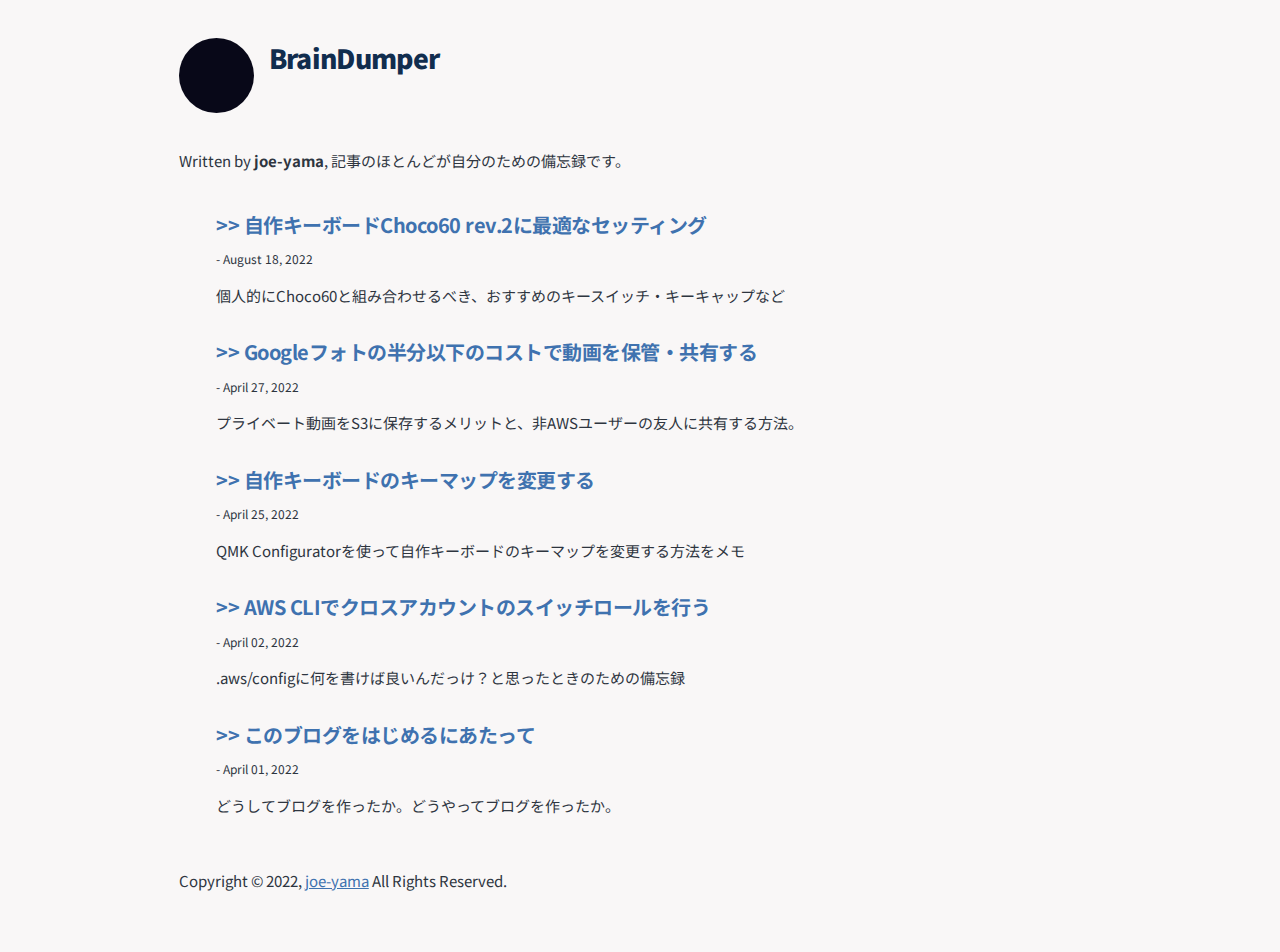
==== index.html @ 6c16366f "Updates" ====
<!DOCTYPE html><html lang="ja"><head><meta charSet="utf-8"/><meta http-equiv="x-ua-compatible" content="ie=edge"/><meta name="viewport" content="width=device-width, initial-scale=1, shrink-to-fit=no"/><style id="typography.js">html{font-family:sans-serif;-ms-text-size-adjust:100%;-webkit-text-size-adjust:100%}body{margin:0}article,aside,details,figcaption,figure,footer,header,main,menu,nav,section,summary{display:block}audio,canvas,progress,video{display:inline-block}audio:not([controls]){display:none;height:0}progress{vertical-align:baseline}[hidden],template{display:none}a{background-color:transparent;}a:active,a:hover{outline-width:0}abbr[title]{border-bottom:none;text-decoration:underline;text-decoration:underline dotted}b,strong{font-weight:inherit;font-weight:bolder}dfn{font-style:italic}h1{font-size:2em;margin:.67em 0}mark{background-color:#ff0;color:#000}small{font-size:80%}sub,sup{font-size:75%;line-height:0;position:relative;vertical-align:baseline}sub{bottom:-.25em}sup{top:-.5em}img{border-style:none}svg:not(:root){overflow:hidden}code,kbd,pre,samp{font-family:monospace,monospace;font-size:1em}figure{margin:1em 40px}hr{box-sizing:content-box;height:0;overflow:visible}button,input,optgroup,select,textarea{font:inherit;margin:0}optgroup{font-weight:700}button,input{overflow:visible}button,select{text-transform:none}[type=reset],[type=submit],button,html [type=button]{-webkit-appearance:button}[type=button]::-moz-focus-inner,[type=reset]::-moz-focus-inner,[type=submit]::-moz-focus-inner,button::-moz-focus-inner{border-style:none;padding:0}[type=button]:-moz-focusring,[type=reset]:-moz-focusring,[type=submit]:-moz-focusring,button:-moz-focusring{outline:1px dotted ButtonText}fieldset{border:1px solid silver;margin:0 2px;padding:.35em .625em .75em}legend{box-sizing:border-box;color:inherit;display:table;max-width:100%;padding:0;white-space:normal}textarea{overflow:auto}[type=checkbox],[type=radio]{box-sizing:border-box;padding:0}[type=number]::-webkit-inner-spin-button,[type=number]::-webkit-outer-spin-button{height:auto}[type=search]{-webkit-appearance:textfield;outline-offset:-2px}[type=search]::-webkit-search-cancel-button,[type=search]::-webkit-search-decoration{-webkit-appearance:none}::-webkit-input-placeholder{color:inherit;opacity:.54}::-webkit-file-upload-button{-webkit-appearance:button;font:inherit}html{font:31.25%/1 'Noto Sans JP';box-sizing:border-box;overflow-y:scroll;}*{box-sizing:inherit;}*:before{box-sizing:inherit;}*:after{box-sizing:inherit;}body{color:hsla(0,0%,0%,0.8);font-family:'Noto Sans JP';font-weight:normal;word-wrap:break-word;font-kerning:normal;-moz-font-feature-settings:"kern", "liga", "clig", "calt";-ms-font-feature-settings:"kern", "liga", "clig", "calt";-webkit-font-feature-settings:"kern", "liga", "clig", "calt";font-feature-settings:"kern", "liga", "clig", "calt";}img{max-width:100%;margin-left:0;margin-right:0;margin-top:0;padding-bottom:0;padding-left:0;padding-right:0;padding-top:0;margin-bottom:1rem;}h1{margin-left:0;margin-right:0;margin-top:0;padding-bottom:0;padding-left:0;padding-right:0;padding-top:0;margin-bottom:1rem;color:inherit;font-family:'Noto Sans JP';font-weight:bold;text-rendering:optimizeLegibility;font-size:2rem;line-height:1.1;}h2{margin-left:0;margin-right:0;margin-top:0;padding-bottom:0;padding-left:0;padding-right:0;padding-top:0;margin-bottom:1rem;color:inherit;font-family:'Noto Sans JP';font-weight:bold;text-rendering:optimizeLegibility;font-size:1.51572rem;line-height:1.1;}h3{margin-left:0;margin-right:0;margin-top:0;padding-bottom:0;padding-left:0;padding-right:0;padding-top:0;margin-bottom:1rem;color:inherit;font-family:'Noto Sans JP';font-weight:bold;text-rendering:optimizeLegibility;font-size:1.31951rem;line-height:1.1;}h4{margin-left:0;margin-right:0;margin-top:0;padding-bottom:0;padding-left:0;padding-right:0;padding-top:0;margin-bottom:1rem;color:inherit;font-family:'Noto Sans JP';font-weight:bold;text-rendering:optimizeLegibility;font-size:1rem;line-height:1.1;}h5{margin-left:0;margin-right:0;margin-top:0;padding-bottom:0;padding-left:0;padding-right:0;padding-top:0;margin-bottom:1rem;color:inherit;font-family:'Noto Sans JP';font-weight:bold;text-rendering:optimizeLegibility;font-size:0.87055rem;line-height:1.1;}h6{margin-left:0;margin-right:0;margin-top:0;padding-bottom:0;padding-left:0;padding-right:0;padding-top:0;margin-bottom:1rem;color:inherit;font-family:'Noto Sans JP';font-weight:bold;text-rendering:optimizeLegibility;font-size:0.81225rem;line-height:1.1;}hgroup{margin-left:0;margin-right:0;margin-top:0;padding-bottom:0;padding-left:0;padding-right:0;padding-top:0;margin-bottom:1rem;}ul{margin-left:1rem;margin-right:0;margin-top:0;padding-bottom:0;padding-left:0;padding-right:0;padding-top:0;margin-bottom:1rem;list-style-position:outside;list-style-image:none;}ol{margin-left:1rem;margin-right:0;margin-top:0;padding-bottom:0;padding-left:0;padding-right:0;padding-top:0;margin-bottom:1rem;list-style-position:outside;list-style-image:none;}dl{margin-left:0;margin-right:0;margin-top:0;padding-bottom:0;padding-left:0;padding-right:0;padding-top:0;margin-bottom:1rem;}dd{margin-left:0;margin-right:0;margin-top:0;padding-bottom:0;padding-left:0;padding-right:0;padding-top:0;margin-bottom:1rem;}p{margin-left:0;margin-right:0;margin-top:0;padding-bottom:0;padding-left:0;padding-right:0;padding-top:0;margin-bottom:1rem;}figure{margin-left:0;margin-right:0;margin-top:0;padding-bottom:0;padding-left:0;padding-right:0;padding-top:0;margin-bottom:1rem;}pre{margin-left:0;margin-right:0;margin-top:0;padding-bottom:0;padding-left:0;padding-right:0;padding-top:0;margin-bottom:1rem;font-size:0.85rem;line-height:1.5rem;}table{margin-left:0;margin-right:0;margin-top:0;padding-bottom:0;padding-left:0;padding-right:0;padding-top:0;margin-bottom:1rem;font-size:1rem;line-height:1.5rem;border-collapse:collapse;width:100%;}fieldset{margin-left:0;margin-right:0;margin-top:0;padding-bottom:0;padding-left:0;padding-right:0;padding-top:0;margin-bottom:1rem;}blockquote{margin-left:1rem;margin-right:1rem;margin-top:0;padding-bottom:0;padding-left:0;padding-right:0;padding-top:0;margin-bottom:1rem;}form{margin-left:0;margin-right:0;margin-top:0;padding-bottom:0;padding-left:0;padding-right:0;padding-top:0;margin-bottom:1rem;}noscript{margin-left:0;margin-right:0;margin-top:0;padding-bottom:0;padding-left:0;padding-right:0;padding-top:0;margin-bottom:1rem;}iframe{margin-left:0;margin-right:0;margin-top:0;padding-bottom:0;padding-left:0;padding-right:0;padding-top:0;margin-bottom:1rem;}hr{margin-left:0;margin-right:0;margin-top:0;padding-bottom:0;padding-left:0;padding-right:0;padding-top:0;margin-bottom:calc(1rem - 1px);background:hsla(0,0%,0%,0.2);border:none;height:1px;}address{margin-left:0;margin-right:0;margin-top:0;padding-bottom:0;padding-left:0;padding-right:0;padding-top:0;margin-bottom:1rem;}b{font-weight:bold;}strong{font-weight:bold;}dt{font-weight:bold;}th{font-weight:bold;}li{margin-bottom:calc(1rem / 2);}ol li{padding-left:0;}ul li{padding-left:0;}li > ol{margin-left:1rem;margin-bottom:calc(1rem / 2);margin-top:calc(1rem / 2);}li > ul{margin-left:1rem;margin-bottom:calc(1rem / 2);margin-top:calc(1rem / 2);}blockquote *:last-child{margin-bottom:0;}li *:last-child{margin-bottom:0;}p *:last-child{margin-bottom:0;}li > p{margin-bottom:calc(1rem / 2);}code{font-size:0.85rem;line-height:1.5rem;}kbd{font-size:0.85rem;line-height:1.5rem;}samp{font-size:0.85rem;line-height:1.5rem;}abbr{border-bottom:1px dotted hsla(0,0%,0%,0.5);cursor:help;}acronym{border-bottom:1px dotted hsla(0,0%,0%,0.5);cursor:help;}abbr[title]{border-bottom:1px dotted hsla(0,0%,0%,0.5);cursor:help;text-decoration:none;}thead{text-align:left;}td,th{text-align:left;border-bottom:1px solid hsla(0,0%,0%,0.12);font-feature-settings:"tnum";-moz-font-feature-settings:"tnum";-ms-font-feature-settings:"tnum";-webkit-font-feature-settings:"tnum";padding-left:0.66667rem;padding-right:0.66667rem;padding-top:0.5rem;padding-bottom:calc(0.5rem - 1px);}th:first-child,td:first-child{padding-left:0;}th:last-child,td:last-child{padding-right:0;}</style><meta data-react-helmet="true" name="google-site-verification" content="Ojy5Byfovql3qBA_h1nRnucbUg62fWC4dC_J4s1qiXk"/><meta data-react-helmet="true" name="twitter:description" content="自分のための備忘録"/><meta data-react-helmet="true" name="twitter:title" content="All posts"/><meta data-react-helmet="true" name="twitter:creator" content=""/><meta data-react-helmet="true" name="twitter:card" content="summary"/><meta data-react-helmet="true" property="og:type" content="website"/><meta data-react-helmet="true" property="og:description" content="自分のための備忘録"/><meta data-react-helmet="true" property="og:title" content="All posts"/><meta data-react-helmet="true" name="description" content="自分のための備忘録"/><meta name="generator" content="Gatsby 4.11.0"/><style data-href="/blog/styles.e30a37dff4f14331c1e4.css" data-identity="gatsby-global-css">@font-face{font-display:swap;font-family:Montserrat;font-style:normal;font-weight:100;src:local("Montserrat Thin "),local("Montserrat-Thin"),url(/blog/static/montserrat-latin-100-8d7d79679b70dbe27172b6460e7a7910.woff2) format("woff2"),url(/blog/static/montserrat-latin-100-ec38980a9e0119a379e2a9b3dbb1901a.woff) format("woff")}@font-face{font-display:swap;font-family:Montserrat;font-style:italic;font-weight:100;src:local("Montserrat Thin italic"),local("Montserrat-Thinitalic"),url(/blog/static/montserrat-latin-100italic-e279051046ba1286706adc886cf1c96b.woff2) format("woff2"),url(/blog/static/montserrat-latin-100italic-3b325a3173c8207435cd1b76e19bf501.woff) format("woff")}@font-face{font-display:swap;font-family:Montserrat;font-style:normal;font-weight:200;src:local("Montserrat Extra Light "),local("Montserrat-Extra Light"),url(/blog/static/montserrat-latin-200-9d266fbbfa6cab7009bd56003b1eeb67.woff2) format("woff2"),url(/blog/static/montserrat-latin-200-2d8ba08717110d27122e54c34b8a5798.woff) format("woff")}@font-face{font-display:swap;font-family:Montserrat;font-style:italic;font-weight:200;src:local("Montserrat Extra Light italic"),local("Montserrat-Extra Lightitalic"),url(/blog/static/montserrat-latin-200italic-6e5b3756583bb2263eb062eae992735e.woff2) format("woff2"),url(/blog/static/montserrat-latin-200italic-a0d6f343e4b536c582926255367a57da.woff) format("woff")}@font-face{font-display:swap;font-family:Montserrat;font-style:normal;font-weight:300;src:local("Montserrat Light "),local("Montserrat-Light"),url(/blog/static/montserrat-latin-300-00b3e893aab5a8fd632d6342eb72551a.woff2) format("woff2"),url(/blog/static/montserrat-latin-300-ea303695ceab35f17e7d062f30e0173b.woff) format("woff")}@font-face{font-display:swap;font-family:Montserrat;font-style:italic;font-weight:300;src:local("Montserrat Light italic"),local("Montserrat-Lightitalic"),url(/blog/static/montserrat-latin-300italic-56f34ea368f6aedf89583d444bbcb227.woff2) format("woff2"),url(/blog/static/montserrat-latin-300italic-54b0bf2c8c4c12ffafd803be2466a790.woff) format("woff")}@font-face{font-display:swap;font-family:Montserrat;font-style:normal;font-weight:400;src:local("Montserrat Regular "),local("Montserrat-Regular"),url(/blog/static/montserrat-latin-400-b71748ae4f80ec8c014def4c5fa8688b.woff2) format("woff2"),url(/blog/static/montserrat-latin-400-0659a9f4e90db5cf51b50d005bff1e41.woff) format("woff")}@font-face{font-display:swap;font-family:Montserrat;font-style:italic;font-weight:400;src:local("Montserrat Regular italic"),local("Montserrat-Regularitalic"),url(/blog/static/montserrat-latin-400italic-6eed6b4cbb809c6efc7aa7ddad6dbe3e.woff2) format("woff2"),url(/blog/static/montserrat-latin-400italic-7583622cfde30ae49086d18447ab28e7.woff) format("woff")}@font-face{font-display:swap;font-family:Montserrat;font-style:normal;font-weight:500;src:local("Montserrat Medium "),local("Montserrat-Medium"),url(/blog/static/montserrat-latin-500-091b209546e16313fd4f4fc36090c757.woff2) format("woff2"),url(/blog/static/montserrat-latin-500-edd311588712a96bbf435fad264fff62.woff) format("woff")}@font-face{font-display:swap;font-family:Montserrat;font-style:italic;font-weight:500;src:local("Montserrat Medium italic"),local("Montserrat-Mediumitalic"),url(/blog/static/montserrat-latin-500italic-c90ced68b46050061d1a41842d6dfb43.woff2) format("woff2"),url(/blog/static/montserrat-latin-500italic-5146cbfe02b1deea5dffea27a5f2f998.woff) format("woff")}@font-face{font-display:swap;font-family:Montserrat;font-style:normal;font-weight:600;src:local("Montserrat SemiBold "),local("Montserrat-SemiBold"),url(/blog/static/montserrat-latin-600-0480d2f8a71f38db8633b84d8722e0c2.woff2) format("woff2"),url(/blog/static/montserrat-latin-600-b77863a375260a05dd13f86a1cee598f.woff) format("woff")}@font-face{font-display:swap;font-family:Montserrat;font-style:italic;font-weight:600;src:local("Montserrat SemiBold italic"),local("Montserrat-SemiBolditalic"),url(/blog/static/montserrat-latin-600italic-cf46ffb11f3a60d7df0567f8851a1d00.woff2) format("woff2"),url(/blog/static/montserrat-latin-600italic-c4fcfeeb057724724097167e57bd7801.woff) format("woff")}@font-face{font-display:swap;font-family:Montserrat;font-style:normal;font-weight:700;src:local("Montserrat Bold "),local("Montserrat-Bold"),url(/blog/static/montserrat-latin-700-7dbcc8a5ea2289d83f657c25b4be6193.woff2) format("woff2"),url(/blog/static/montserrat-latin-700-99271a835e1cae8c76ef8bba99a8cc4e.woff) format("woff")}@font-face{font-display:swap;font-family:Montserrat;font-style:italic;font-weight:700;src:local("Montserrat Bold italic"),local("Montserrat-Bolditalic"),url(/blog/static/montserrat-latin-700italic-c41ad6bdb4bd504a843d546d0a47958d.woff2) format("woff2"),url(/blog/static/montserrat-latin-700italic-6779372f04095051c62ed36bc1dcc142.woff) format("woff")}@font-face{font-display:swap;font-family:Montserrat;font-style:normal;font-weight:800;src:local("Montserrat ExtraBold "),local("Montserrat-ExtraBold"),url(/blog/static/montserrat-latin-800-db9a3e0ba7eaea32e5f55328ace6cf23.woff2) format("woff2"),url(/blog/static/montserrat-latin-800-4e3c615967a2360f5db87d2f0fd2456f.woff) format("woff")}@font-face{font-display:swap;font-family:Montserrat;font-style:italic;font-weight:800;src:local("Montserrat ExtraBold italic"),local("Montserrat-ExtraBolditalic"),url(/blog/static/montserrat-latin-800italic-bf45bfa14805969eda318973947bc42b.woff2) format("woff2"),url(/blog/static/montserrat-latin-800italic-fe82abb0bcede51bf724254878e0c374.woff) format("woff")}@font-face{font-display:swap;font-family:Montserrat;font-style:normal;font-weight:900;src:local("Montserrat Black "),local("Montserrat-Black"),url(/blog/static/montserrat-latin-900-e66c7edc609e24bacbb705175669d814.woff2) format("woff2"),url(/blog/static/montserrat-latin-900-8211f418baeb8ec880b80ba3c682f957.woff) format("woff")}@font-face{font-display:swap;font-family:Montserrat;font-style:italic;font-weight:900;src:local("Montserrat Black italic"),local("Montserrat-Blackitalic"),url(/blog/static/montserrat-latin-900italic-4454c775e48152c1a72510ceed3603e2.woff2) format("woff2"),url(/blog/static/montserrat-latin-900italic-efcaa0f6a82ee0640b83a0916e6e8d68.woff) format("woff")}@font-face{font-display:swap;font-family:Merriweather;font-style:normal;font-weight:300;src:local("Merriweather Light "),local("Merriweather-Light"),url(/blog/static/merriweather-latin-300-fc117160c69a8ea0851b26dd14748ee4.woff2) format("woff2"),url(/blog/static/merriweather-latin-300-58b18067ebbd21fda77b67e73c241d3b.woff) format("woff")}@font-face{font-display:swap;font-family:Merriweather;font-style:italic;font-weight:300;src:local("Merriweather Light italic"),local("Merriweather-Lightitalic"),url(/blog/static/merriweather-latin-300italic-fe29961474f8dbf77c0aa7b9a629e4bc.woff2) format("woff2"),url(/blog/static/merriweather-latin-300italic-23c3f1f88683618a4fb8d265d33d383a.woff) format("woff")}@font-face{font-display:swap;font-family:Merriweather;font-style:normal;font-weight:400;src:local("Merriweather Regular "),local("Merriweather-Regular"),url(/blog/static/merriweather-latin-400-d9479e8023bef9cbd9bf8d6eabd6bf36.woff2) format("woff2"),url(/blog/static/merriweather-latin-400-040426f99ff6e00b86506452e0d1f10b.woff) format("woff")}@font-face{font-display:swap;font-family:Merriweather;font-style:italic;font-weight:400;src:local("Merriweather Regular italic"),local("Merriweather-Regularitalic"),url(/blog/static/merriweather-latin-400italic-2de7bfeaf08fb03d4315d49947f062f7.woff2) format("woff2"),url(/blog/static/merriweather-latin-400italic-79db67aca65f5285964ab332bd65f451.woff) format("woff")}@font-face{font-display:swap;font-family:Merriweather;font-style:normal;font-weight:700;src:local("Merriweather Bold "),local("Merriweather-Bold"),url(/blog/static/merriweather-latin-700-4b08e01d805fa35d7bf777f1b24314ae.woff2) format("woff2"),url(/blog/static/merriweather-latin-700-22fb8afba4ab1f093b6ef9e28a9b6e92.woff) format("woff")}@font-face{font-display:swap;font-family:Merriweather;font-style:italic;font-weight:700;src:local("Merriweather Bold italic"),local("Merriweather-Bolditalic"),url(/blog/static/merriweather-latin-700italic-cd92541b177652fffb6e3b952f1c33f1.woff2) format("woff2"),url(/blog/static/merriweather-latin-700italic-f87f3d87cea0dd0979bfc8ac9ea90243.woff) format("woff")}@font-face{font-display:swap;font-family:Merriweather;font-style:normal;font-weight:900;src:local("Merriweather Black "),local("Merriweather-Black"),url(/blog/static/merriweather-latin-900-f813fc6a4bee46eda5224ac7ebf1b7be.woff2) format("woff2"),url(/blog/static/merriweather-latin-900-5d4e42cb44410674acd99153d57df032.woff) format("woff")}@font-face{font-display:swap;font-family:Merriweather;font-style:italic;font-weight:900;src:local("Merriweather Black italic"),local("Merriweather-Blackitalic"),url(/blog/static/merriweather-latin-900italic-b7901d85486871c1779c0e93ddd85656.woff2) format("woff2"),url(/blog/static/merriweather-latin-900italic-9647f9fdab98756989a8a5550eb205c3.woff) format("woff")}


/*! normalize.css v8.0.1 | MIT License | github.com/necolas/normalize.css */html{-webkit-text-size-adjust:100%;line-height:1.15}body{margin:0}main{display:block}h1{font-size:2em;margin:.67em 0}hr{box-sizing:content-box;height:0;overflow:visible}pre{font-family:monospace,monospace;font-size:1em}a{background-color:transparent}abbr[title]{border-bottom:none;text-decoration:underline;-webkit-text-decoration:underline dotted;text-decoration:underline dotted}b,strong{font-weight:bolder}code,kbd,samp{font-family:monospace,monospace;font-size:1em}small{font-size:80%}sub,sup{font-size:75%;line-height:0;position:relative;vertical-align:baseline}sub{bottom:-.25em}sup{top:-.5em}img{border-style:none}button,input,optgroup,select,textarea{font-family:inherit;font-size:100%;line-height:1.15;margin:0}button,input{overflow:visible}button,select{text-transform:none}[type=button],[type=reset],[type=submit],button{-webkit-appearance:button}[type=button]::-moz-focus-inner,[type=reset]::-moz-focus-inner,[type=submit]::-moz-focus-inner,button::-moz-focus-inner{border-style:none;padding:0}[type=button]:-moz-focusring,[type=reset]:-moz-focusring,[type=submit]:-moz-focusring,button:-moz-focusring{outline:1px dotted ButtonText}fieldset{padding:.35em .75em .625em}legend{box-sizing:border-box;color:inherit;display:table;max-width:100%;padding:0;white-space:normal}progress{vertical-align:baseline}textarea{overflow:auto}[type=checkbox],[type=radio]{box-sizing:border-box;padding:0}[type=number]::-webkit-inner-spin-button,[type=number]::-webkit-outer-spin-button{height:auto}[type=search]{-webkit-appearance:textfield;outline-offset:-2px}[type=search]::-webkit-search-decoration{-webkit-appearance:none}::-webkit-file-upload-button{-webkit-appearance:button;font:inherit}details{display:block}summary{display:list-item}[hidden]{display:none}:root{--maxWidth-none:"none";--maxWidth-xs:20rem;--maxWidth-sm:24rem;--maxWidth-md:28rem;--maxWidth-lg:32rem;--maxWidth-xl:36rem;--maxWidth-2xl:42rem;--maxWidth-3xl:48rem;--maxWidth-4xl:56rem;--maxWidth-8xl:64rem;--maxWidth-full:"100%";--maxWidth-wrapper:var(--maxWidth-8xl);--lineHeight-normal:1.5;--fontSize-root:15px;--fontSize-0:0.833rem;--fontSize-1:1rem;--fontSize-2:1.1rem;--fontSize-3:1.21rem;--fontSize-4:1.331rem;--fontSize-5:1.4641rem;--fontSize-6:1.61051rem;--fontSize-7:1.771561rem;--fontWeight-normal:400;--fontWeight-medium:500;--fontWeight-semibold:600;--fontWeight-bold:700;--fontWeight-extrabold:800;--fontWeight-black:900;--color-primary:#3f72af;--color-text:#2e353f;--color-text-light:#4f5969;--color-heading:#3f72af;--color-heading-black:#112d4e;--color-accent:#3f72af;--color-background:#f9f7f7;--spacing-px:"1px";--spacing-0:0;--spacing-1:0.25rem;--spacing-2:0.5rem;--spacing-3:0.75rem;--spacing-4:1rem;--spacing-5:1.25rem;--spacing-6:1.5rem;--spacing-8:2rem;--spacing-10:2.5rem;--spacing-12:3rem;--spacing-16:4rem;--spacing-20:5rem;--spacing-24:6rem;--spacing-32:8rem}*,:after,:before{box-sizing:border-box}html{-webkit-font-smoothing:antialiased;-moz-osx-font-smoothing:grayscale;background-color:var(--color-background);font-size:var(--fontSize-root);line-height:var(--lineHeight-normal)}body{color:var(--color-text);font-size:var(--fontSize-1)}footer{padding:var(--spacing-6) var(--spacing-0)}hr{background:var(--color-accent);border:0;height:2px}h1,h2,h3,h4,h5,h6{letter-spacing:-.025em;line-height:var(--lineHeight-tight);margin-bottom:var(--spacing-6);margin-top:var(--spacing-12)}h2,h3,h4,h5,h6{color:var(--color-heading);font-weight:var(--fontWeight-bold)}h1{color:var(--color-heading-black);font-size:var(--fontSize-6);font-weight:var(--fontWeight-black)}h2{font-size:var(--fontSize-4)}h3{font-size:var(--fontSize-2)}h4,h5,h6{color:var(--color-heading-black);font-size:var(--fontSize-1)}h1>a,h2>a,h3>a,h4>a,h5>a,h6>a{color:inherit;text-decoration:none}p{--baseline-multiplier:0.179;--x-height-multiplier:0.35;line-height:var(--lineHeight-relaxed);margin:var(--spacing-0) var(--spacing-0) var(--spacing-3) var(--spacing-0)}ol,p,ul{padding:var(--spacing-0)}ol,ul{list-style-image:none;list-style-position:outside;margin-bottom:var(--spacing-8);margin-left:var(--spacing-10);margin-right:var(--spacing-0)}ol li,ul li{margin-bottom:var(--spacing-2);padding-left:var(--spacing-0)}li>p{margin-bottom:calc(var(--spacing-8)/2)}li :last-child{margin-bottom:var(--spacing-0)}li>ul{margin-left:var(--spacing-6);margin-top:var(--spacing-2)}blockquote{background:#eee;border-left:var(--spacing-2) solid var(--color-primary);border-radius:10px;color:var(--color-text-light);font-size:var(--fontSize-root);font-style:italic;margin-bottom:var(--spacing-8);margin-left:var(--spacing-4);margin-right:var(--spacing-4);padding:var(--spacing-4)}blockquote>:last-child{margin-bottom:var(--spacing-0)}blockquote>ol,blockquote>ul{list-style-position:inside}table{border-collapse:collapse;border-spacing:.25rem;margin-bottom:var(--spacing-8);width:100%}table thead tr th{border-bottom:1.5px solid var(--color-accent)}a{color:var(--color-primary)}a:focus,a:hover{text-decoration:none}.global-wrapper{margin:var(--spacing-0) auto;max-width:var(--maxWidth-wrapper);padding:var(--spacing-10) var(--spacing-5)}.global-wrapper[data-is-root-path=true] .bio{margin-bottom:var(--spacing-10)}.global-header{margin-bottom:var(--spacing-4)}.main-heading{font-size:var(--fontSize-7);margin:0}.post-list-item{margin-bottom:var(--spacing-8);margin-top:var(--spacing-8)}.post-list-item p{margin-bottom:var(--spacing-0)}.post-list-item h2{color:var(--color-primary);font-size:var(--fontSize-4);margin-bottom:var(--spacing-2);margin-top:var(--spacing-0)}.post-list-item header{margin-bottom:var(--spacing-4)}.header-link-home{font-family:Lucida Console,Courier,monospace;font-size:var(--fontSize-2);font-weight:var(--fontWeight-bold);text-decoration:none}.bio{display:flex;margin-bottom:var(--spacing-16)}.bio p,.bio-avatar{margin-bottom:var(--spacing-0)}.bio-avatar{border-radius:100%;margin-right:var(--spacing-4);min-width:50px}.blog-post header h1{margin:var(--spacing-0) var(--spacing-0) var(--spacing-4) var(--spacing-0)}.blog-post header p{font-size:var(--fontSize-2)}.blog-post-nav ul{margin:var(--spacing-0)}.gatsby-highlight{margin-bottom:var(--spacing-8)}@media (max-width:42rem){blockquote{margin-left:var(--spacing-0);padding:var(--spacing-0) var(--spacing-0) var(--spacing-0) var(--spacing-4)}ol,ul{list-style-position:inside}}pre[class*=language-]{margin-bottom:1em;margin-top:0}code[class*=language-],pre[class*=language-]{color:#fff}:not(pre)>code[class*=language-text]{background-color:#dbdbdb;color:var(--color-text)}.gatsby-code-title{display:block;top:10px;width:100%}.gatsby-code-title,.gatsby-code-title span{border-top-left-radius:.3em;border-top-right-radius:.3em;position:relative}.gatsby-code-title span{background:#3f72af;border-bottom-left-radius:.3em;border-bottom-right-radius:.3em;color:var(--color-background);display:inline;font-family:Consolas,Monaco,Andale Mono,Ubuntu Mono,monospace;margin-left:var(--spacing-3);padding:3px;top:5px}.gatsby-highlight-code-line{background-color:#ffeaa5;border-left:.25em solid #f99;display:block;margin-left:-1em;margin-right:-1em;padding-left:.75em;padding-right:1em}.gatsby-highlight{background-color:#dbe2ef;border-radius:.3em;margin:.5em 0;overflow:auto;padding:1em}.gatsby-highlight pre[class*=language-]{background-color:transparent;float:left;margin:0;min-width:100%;overflow:initial;padding:0}code[class*=language-],pre[class*=language-]{word-wrap:normal;background:none;color:#000;font-family:Consolas,Monaco,Andale Mono,Ubuntu Mono,monospace;font-size:1em;-webkit-hyphens:none;-ms-hyphens:none;hyphens:none;line-height:1.5;-o-tab-size:4;tab-size:4;text-align:left;text-shadow:0 1px #fff;white-space:pre;word-break:normal;word-spacing:normal}code[class*=language-] ::selection,code[class*=language-]::selection,pre[class*=language-] ::selection,pre[class*=language-]::selection{background:#b3d4fc;text-shadow:none}@media print{code[class*=language-],pre[class*=language-]{text-shadow:none}}pre[class*=language-]{margin:.5em 0;overflow:auto;padding:1em}:not(pre)>code[class*=language-],pre[class*=language-]{background:#f5f2f0}:not(pre)>code[class*=language-]{border-radius:.3em;padding:.1em;white-space:normal}.token.cdata,.token.comment,.token.doctype,.token.prolog{color:#708090}.token.punctuation{color:#999}.token.namespace{opacity:.7}.token.boolean,.token.constant,.token.deleted,.token.number,.token.property,.token.symbol,.token.tag{color:#905}.token.attr-name,.token.builtin,.token.char,.token.inserted,.token.selector,.token.string{color:#690}.language-css .token.string,.style .token.string,.token.entity,.token.operator,.token.url{background:hsla(0,0%,100%,.5);color:#9a6e3a}.token.atrule,.token.attr-value,.token.keyword{color:#07a}.token.class-name,.token.function{color:#dd4a68}.token.important,.token.regex,.token.variable{color:#e90}.token.bold,.token.important{font-weight:700}.token.italic{font-style:italic}.token.entity{cursor:help}</style><link rel="sitemap" type="application/xml" href="/blog/sitemap/sitemap-index.xml"/><style>.gatsby-image-wrapper{position:relative;overflow:hidden}.gatsby-image-wrapper picture.object-fit-polyfill{position:static!important}.gatsby-image-wrapper img{bottom:0;height:100%;left:0;margin:0;max-width:none;padding:0;position:absolute;right:0;top:0;width:100%;object-fit:cover}.gatsby-image-wrapper [data-main-image]{opacity:0;transform:translateZ(0);transition:opacity .25s linear;will-change:opacity}.gatsby-image-wrapper-constrained{display:inline-block;vertical-align:top}</style><noscript><style>.gatsby-image-wrapper noscript [data-main-image]{opacity:1!important}.gatsby-image-wrapper [data-placeholder-image]{opacity:0!important}</style></noscript><script type="module">const e="undefined"!=typeof HTMLImageElement&&"loading"in HTMLImageElement.prototype;e&&document.body.addEventListener("load",(function(e){if(void 0===e.target.dataset.mainImage)return;if(void 0===e.target.dataset.gatsbyImageSsr)return;const t=e.target;let a=null,n=t;for(;null===a&&n;)void 0!==n.parentNode.dataset.gatsbyImageWrapper&&(a=n.parentNode),n=n.parentNode;const o=a.querySelector("[data-placeholder-image]"),r=new Image;r.src=t.currentSrc,r.decode().catch((()=>{})).then((()=>{t.style.opacity=1,o&&(o.style.opacity=0,o.style.transition="opacity 500ms linear")}))}),!0);</script><style type="text/css">
    .anchor.before {
      position: absolute;
      top: 0;
      left: 0;
      transform: translateX(-100%);
      padding-right: 4px;
    }
    .anchor.after {
      display: inline-block;
      padding-left: 4px;
    }
    h1 .anchor svg,
    h2 .anchor svg,
    h3 .anchor svg,
    h4 .anchor svg,
    h5 .anchor svg,
    h6 .anchor svg {
      visibility: hidden;
    }
    h1:hover .anchor svg,
    h2:hover .anchor svg,
    h3:hover .anchor svg,
    h4:hover .anchor svg,
    h5:hover .anchor svg,
    h6:hover .anchor svg,
    h1 .anchor:focus svg,
    h2 .anchor:focus svg,
    h3 .anchor:focus svg,
    h4 .anchor:focus svg,
    h5 .anchor:focus svg,
    h6 .anchor:focus svg {
      visibility: visible;
    }
  </style><script>
    document.addEventListener("DOMContentLoaded", function(event) {
      var hash = window.decodeURI(location.hash.replace('#', ''))
      if (hash !== '') {
        var element = document.getElementById(hash)
        if (element) {
          var scrollTop = window.pageYOffset || document.documentElement.scrollTop || document.body.scrollTop
          var clientTop = document.documentElement.clientTop || document.body.clientTop || 0
          var offset = element.getBoundingClientRect().top + scrollTop - clientTop
          // Wait for the browser to finish rendering before scrolling.
          setTimeout((function() {
            window.scrollTo(0, offset - 0)
          }), 0)
        }
      }
    })
  </script><link href="//fonts.googleapis.com/css?family=Noto+Sans+JP:400" rel="stylesheet" type="text/css"/><link rel="preconnect" href="https://www.googletagmanager.com"/><link rel="dns-prefetch" href="https://www.googletagmanager.com"/><script async="" src="https://www.googletagmanager.com/gtag/js?id=G-B6014G67C5"></script><script>
      
      
      if(true) {
        window.dataLayer = window.dataLayer || [];
        function gtag(){window.dataLayer && window.dataLayer.push(arguments);}
        gtag('js', new Date());

        gtag('config', 'G-B6014G67C5', {"send_page_view":false});
      }
      </script><link rel="alternate" type="application/rss+xml" title="Gatsby Starter Blog RSS Feed" href="/blog/rss.xml"/><link rel="icon" href="/blog/favicon-32x32.png?v=ad72d55fa72e22eb45e592cc11cd05a1" type="image/png"/><link rel="manifest" href="/blog/manifest.webmanifest" crossorigin="anonymous"/><link rel="apple-touch-icon" sizes="48x48" href="/blog/icons/icon-48x48.png?v=ad72d55fa72e22eb45e592cc11cd05a1"/><link rel="apple-touch-icon" sizes="72x72" href="/blog/icons/icon-72x72.png?v=ad72d55fa72e22eb45e592cc11cd05a1"/><link rel="apple-touch-icon" sizes="96x96" href="/blog/icons/icon-96x96.png?v=ad72d55fa72e22eb45e592cc11cd05a1"/><link rel="apple-touch-icon" sizes="144x144" href="/blog/icons/icon-144x144.png?v=ad72d55fa72e22eb45e592cc11cd05a1"/><link rel="apple-touch-icon" sizes="192x192" href="/blog/icons/icon-192x192.png?v=ad72d55fa72e22eb45e592cc11cd05a1"/><link rel="apple-touch-icon" sizes="256x256" href="/blog/icons/icon-256x256.png?v=ad72d55fa72e22eb45e592cc11cd05a1"/><link rel="apple-touch-icon" sizes="384x384" href="/blog/icons/icon-384x384.png?v=ad72d55fa72e22eb45e592cc11cd05a1"/><link rel="apple-touch-icon" sizes="512x512" href="/blog/icons/icon-512x512.png?v=ad72d55fa72e22eb45e592cc11cd05a1"/><title data-react-helmet="true">All posts | BrainDumper</title><link as="script" rel="preload" href="/blog/webpack-runtime-0d1a11f4e6d4e3b047f2.js"/><link as="script" rel="preload" href="/blog/framework-e413e527015be9a1bdfd.js"/><link as="script" rel="preload" href="/blog/app-27aeea95be7a24fd81e4.js"/><link as="script" rel="preload" href="/blog/commons-e4bad92e4bf0378b0bd4.js"/><link as="script" rel="preload" href="/blog/component---src-pages-index-js-b46a72bcc9e1cd94252f.js"/><link as="fetch" rel="preload" href="/blog/page-data/index/page-data.json" crossorigin="anonymous"/><link as="fetch" rel="preload" href="/blog/page-data/sq/d/2841359383.json" crossorigin="anonymous"/><link as="fetch" rel="preload" href="/blog/page-data/sq/d/3257411868.json" crossorigin="anonymous"/><link as="fetch" rel="preload" href="/blog/page-data/app-data.json" crossorigin="anonymous"/></head><body><div id="___gatsby"><div style="outline:none" tabindex="-1" id="gatsby-focus-wrapper"><div class="global-wrapper" data-is-root-path="true"><header class="global-header"><div class="bio"><div data-gatsby-image-wrapper="" style="width:75px;height:75px" class="gatsby-image-wrapper bio-avatar"><div aria-hidden="true" data-placeholder-image="" style="opacity:1;transition:opacity 500ms linear;background-color:#080818;width:75px;height:75px;position:relative"></div><picture><source type="image/avif" data-srcset="/blog/static/8d65dcaf90c378cb5c801eb378b1f9e3/26941/profile_image.avif 75w,/blog/static/8d65dcaf90c378cb5c801eb378b1f9e3/95309/profile_image.avif 150w" sizes="75px"/><source type="image/webp" data-srcset="/blog/static/8d65dcaf90c378cb5c801eb378b1f9e3/a18cc/profile_image.webp 75w,/blog/static/8d65dcaf90c378cb5c801eb378b1f9e3/7ddcc/profile_image.webp 150w" sizes="75px"/><img data-gatsby-image-ssr="" layout="fixed" data-main-image="" style="opacity:0" sizes="75px" decoding="async" loading="lazy" data-src="/blog/static/8d65dcaf90c378cb5c801eb378b1f9e3/d8275/profile_image.jpg" data-srcset="/blog/static/8d65dcaf90c378cb5c801eb378b1f9e3/d8275/profile_image.jpg 75w,/blog/static/8d65dcaf90c378cb5c801eb378b1f9e3/b5649/profile_image.jpg 150w" alt="Profile picture"/></picture><noscript><picture><source type="image/avif" srcSet="/blog/static/8d65dcaf90c378cb5c801eb378b1f9e3/26941/profile_image.avif 75w,/blog/static/8d65dcaf90c378cb5c801eb378b1f9e3/95309/profile_image.avif 150w" sizes="75px"/><source type="image/webp" srcSet="/blog/static/8d65dcaf90c378cb5c801eb378b1f9e3/a18cc/profile_image.webp 75w,/blog/static/8d65dcaf90c378cb5c801eb378b1f9e3/7ddcc/profile_image.webp 150w" sizes="75px"/><img data-gatsby-image-ssr="" layout="fixed" data-main-image="" style="opacity:0" sizes="75px" decoding="async" loading="lazy" src="/blog/static/8d65dcaf90c378cb5c801eb378b1f9e3/d8275/profile_image.jpg" srcSet="/blog/static/8d65dcaf90c378cb5c801eb378b1f9e3/d8275/profile_image.jpg 75w,/blog/static/8d65dcaf90c378cb5c801eb378b1f9e3/b5649/profile_image.jpg 150w" alt="Profile picture"/></picture></noscript><script type="module">const t="undefined"!=typeof HTMLImageElement&&"loading"in HTMLImageElement.prototype;if(t){const t=document.querySelectorAll("img[data-main-image]");for(let e of t){e.dataset.src&&(e.setAttribute("src",e.dataset.src),e.removeAttribute("data-src")),e.dataset.srcset&&(e.setAttribute("srcset",e.dataset.srcset),e.removeAttribute("data-srcset"));const t=e.parentNode.querySelectorAll("source[data-srcset]");for(let e of t)e.setAttribute("srcset",e.dataset.srcset),e.removeAttribute("data-srcset");e.complete&&(e.style.opacity=1)}}</script></div><a aria-current="page" class="header-link-home" href="/blog/"><h1 class="main-heading"><a aria-current="page" class="" href="/blog/">BrainDumper</a></h1></a></div></header><main><div class="bio"><p>Written by <strong>joe-yama</strong>, 記事のほとんどが自分のための備忘録です。</p></div><ol style="list-style:none"><li><article class="post-list-item" itemscope="" itemType="http://schema.org/Article"><header><h2><a itemProp="url" href="/blog/introduce-my-keyboard/"><span itemProp="headline"> &gt;&gt; <!-- -->自作キーボードChoco60 rev.2に最適なセッティング</span></a></h2><small> - <!-- -->August 18, 2022</small></header><section><p itemProp="description">個人的にChoco60と組み合わせるべき、おすすめのキースイッチ・キーキャップなど</p></section></article></li><li><article class="post-list-item" itemscope="" itemType="http://schema.org/Article"><header><h2><a itemProp="url" href="/blog/sharing-wedding-movie-via-s3/"><span itemProp="headline"> &gt;&gt; <!-- -->Googleフォトの半分以下のコストで動画を保管・共有する</span></a></h2><small> - <!-- -->April 27, 2022</small></header><section><p itemProp="description">プライベート動画をS3に保存するメリットと、非AWSユーザーの友人に共有する方法。</p></section></article></li><li><article class="post-list-item" itemscope="" itemType="http://schema.org/Article"><header><h2><a itemProp="url" href="/blog/remap-handmade-keyboard/"><span itemProp="headline"> &gt;&gt; <!-- -->自作キーボードのキーマップを変更する</span></a></h2><small> - <!-- -->April 25, 2022</small></header><section><p itemProp="description">QMK Configuratorを使って自作キーボードのキーマップを変更する方法をメモ</p></section></article></li><li><article class="post-list-item" itemscope="" itemType="http://schema.org/Article"><header><h2><a itemProp="url" href="/blog/cross-account-switch-role-with-awscli/"><span itemProp="headline"> &gt;&gt; <!-- -->AWS CLIでクロスアカウントのスイッチロールを行う</span></a></h2><small> - <!-- -->April 02, 2022</small></header><section><p itemProp="description">.aws/configに何を書けば良いんだっけ？と思ったときのための備忘録</p></section></article></li><li><article class="post-list-item" itemscope="" itemType="http://schema.org/Article"><header><h2><a itemProp="url" href="/blog/how-to-create-this-blog/"><span itemProp="headline"> &gt;&gt; <!-- -->このブログをはじめるにあたって</span></a></h2><small> - <!-- -->April 01, 2022</small></header><section><p itemProp="description">どうしてブログを作ったか。どうやってブログを作ったか。</p></section></article></li></ol></main><footer>Copyright © <!-- -->2022<!-- -->,<!-- --> <a href="https://github.com/joe-yama">joe-yama</a> All Rights Reserved.</footer></div></div><div id="gatsby-announcer" style="position:absolute;top:0;width:1px;height:1px;padding:0;overflow:hidden;clip:rect(0, 0, 0, 0);white-space:nowrap;border:0" aria-live="assertive" aria-atomic="true"></div></div><script id="gatsby-script-loader">/*<![CDATA[*/window.pagePath="/";window.___webpackCompilationHash="cde50b6f04833fa4dd2b";/*]]>*/</script><script id="gatsby-chunk-mapping">/*<![CDATA[*/window.___chunkMapping={"polyfill":["/polyfill-67664a8ccc6c9f02b880.js"],"app":["/app-27aeea95be7a24fd81e4.js"],"component---src-pages-404-js":["/component---src-pages-404-js-27981ca7dd461cb4280e.js"],"component---src-pages-index-js":["/component---src-pages-index-js-b46a72bcc9e1cd94252f.js"],"component---src-pages-using-typescript-tsx":["/component---src-pages-using-typescript-tsx-2f9b97cf148785549d09.js"],"component---src-templates-blog-post-js":["/component---src-templates-blog-post-js-dc5b7b110b1b759aa8d7.js"]};/*]]>*/</script><script src="/blog/polyfill-67664a8ccc6c9f02b880.js" nomodule=""></script><script src="/blog/component---src-pages-index-js-b46a72bcc9e1cd94252f.js" async=""></script><script src="/blog/commons-e4bad92e4bf0378b0bd4.js" async=""></script><script src="/blog/app-27aeea95be7a24fd81e4.js" async=""></script><script src="/blog/framework-e413e527015be9a1bdfd.js" async=""></script><script src="/blog/webpack-runtime-0d1a11f4e6d4e3b047f2.js" async=""></script></body></html>
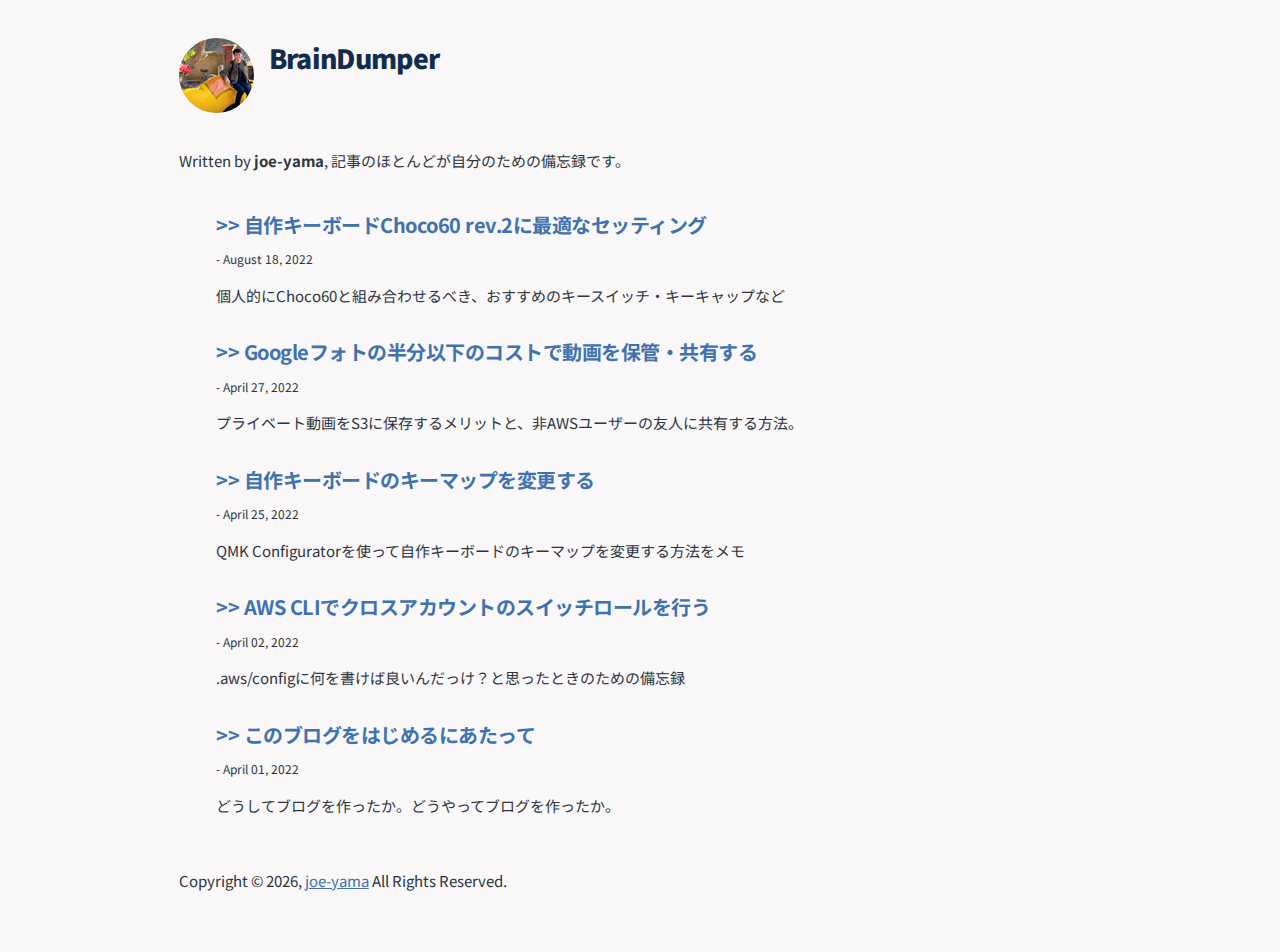
==== commit 8b869004: "Updates" ====
--- a/index.html
+++ b/index.html
@@ -1,7 +1,7 @@
-<!DOCTYPE html><html lang="ja"><head><meta charSet="utf-8"/><meta http-equiv="x-ua-compatible" content="ie=edge"/><meta name="viewport" content="width=device-width, initial-scale=1, shrink-to-fit=no"/><style id="typography.js">html{font-family:sans-serif;-ms-text-size-adjust:100%;-webkit-text-size-adjust:100%}body{margin:0}article,aside,details,figcaption,figure,footer,header,main,menu,nav,section,summary{display:block}audio,canvas,progress,video{display:inline-block}audio:not([controls]){display:none;height:0}progress{vertical-align:baseline}[hidden],template{display:none}a{background-color:transparent;}a:active,a:hover{outline-width:0}abbr[title]{border-bottom:none;text-decoration:underline;text-decoration:underline dotted}b,strong{font-weight:inherit;font-weight:bolder}dfn{font-style:italic}h1{font-size:2em;margin:.67em 0}mark{background-color:#ff0;color:#000}small{font-size:80%}sub,sup{font-size:75%;line-height:0;position:relative;vertical-align:baseline}sub{bottom:-.25em}sup{top:-.5em}img{border-style:none}svg:not(:root){overflow:hidden}code,kbd,pre,samp{font-family:monospace,monospace;font-size:1em}figure{margin:1em 40px}hr{box-sizing:content-box;height:0;overflow:visible}button,input,optgroup,select,textarea{font:inherit;margin:0}optgroup{font-weight:700}button,input{overflow:visible}button,select{text-transform:none}[type=reset],[type=submit],button,html [type=button]{-webkit-appearance:button}[type=button]::-moz-focus-inner,[type=reset]::-moz-focus-inner,[type=submit]::-moz-focus-inner,button::-moz-focus-inner{border-style:none;padding:0}[type=button]:-moz-focusring,[type=reset]:-moz-focusring,[type=submit]:-moz-focusring,button:-moz-focusring{outline:1px dotted ButtonText}fieldset{border:1px solid silver;margin:0 2px;padding:.35em .625em .75em}legend{box-sizing:border-box;color:inherit;display:table;max-width:100%;padding:0;white-space:normal}textarea{overflow:auto}[type=checkbox],[type=radio]{box-sizing:border-box;padding:0}[type=number]::-webkit-inner-spin-button,[type=number]::-webkit-outer-spin-button{height:auto}[type=search]{-webkit-appearance:textfield;outline-offset:-2px}[type=search]::-webkit-search-cancel-button,[type=search]::-webkit-search-decoration{-webkit-appearance:none}::-webkit-input-placeholder{color:inherit;opacity:.54}::-webkit-file-upload-button{-webkit-appearance:button;font:inherit}html{font:31.25%/1 'Noto Sans JP';box-sizing:border-box;overflow-y:scroll;}*{box-sizing:inherit;}*:before{box-sizing:inherit;}*:after{box-sizing:inherit;}body{color:hsla(0,0%,0%,0.8);font-family:'Noto Sans JP';font-weight:normal;word-wrap:break-word;font-kerning:normal;-moz-font-feature-settings:"kern", "liga", "clig", "calt";-ms-font-feature-settings:"kern", "liga", "clig", "calt";-webkit-font-feature-settings:"kern", "liga", "clig", "calt";font-feature-settings:"kern", "liga", "clig", "calt";}img{max-width:100%;margin-left:0;margin-right:0;margin-top:0;padding-bottom:0;padding-left:0;padding-right:0;padding-top:0;margin-bottom:1rem;}h1{margin-left:0;margin-right:0;margin-top:0;padding-bottom:0;padding-left:0;padding-right:0;padding-top:0;margin-bottom:1rem;color:inherit;font-family:'Noto Sans JP';font-weight:bold;text-rendering:optimizeLegibility;font-size:2rem;line-height:1.1;}h2{margin-left:0;margin-right:0;margin-top:0;padding-bottom:0;padding-left:0;padding-right:0;padding-top:0;margin-bottom:1rem;color:inherit;font-family:'Noto Sans JP';font-weight:bold;text-rendering:optimizeLegibility;font-size:1.51572rem;line-height:1.1;}h3{margin-left:0;margin-right:0;margin-top:0;padding-bottom:0;padding-left:0;padding-right:0;padding-top:0;margin-bottom:1rem;color:inherit;font-family:'Noto Sans JP';font-weight:bold;text-rendering:optimizeLegibility;font-size:1.31951rem;line-height:1.1;}h4{margin-left:0;margin-right:0;margin-top:0;padding-bottom:0;padding-left:0;padding-right:0;padding-top:0;margin-bottom:1rem;color:inherit;font-family:'Noto Sans JP';font-weight:bold;text-rendering:optimizeLegibility;font-size:1rem;line-height:1.1;}h5{margin-left:0;margin-right:0;margin-top:0;padding-bottom:0;padding-left:0;padding-right:0;padding-top:0;margin-bottom:1rem;color:inherit;font-family:'Noto Sans JP';font-weight:bold;text-rendering:optimizeLegibility;font-size:0.87055rem;line-height:1.1;}h6{margin-left:0;margin-right:0;margin-top:0;padding-bottom:0;padding-left:0;padding-right:0;padding-top:0;margin-bottom:1rem;color:inherit;font-family:'Noto Sans JP';font-weight:bold;text-rendering:optimizeLegibility;font-size:0.81225rem;line-height:1.1;}hgroup{margin-left:0;margin-right:0;margin-top:0;padding-bottom:0;padding-left:0;padding-right:0;padding-top:0;margin-bottom:1rem;}ul{margin-left:1rem;margin-right:0;margin-top:0;padding-bottom:0;padding-left:0;padding-right:0;padding-top:0;margin-bottom:1rem;list-style-position:outside;list-style-image:none;}ol{margin-left:1rem;margin-right:0;margin-top:0;padding-bottom:0;padding-left:0;padding-right:0;padding-top:0;margin-bottom:1rem;list-style-position:outside;list-style-image:none;}dl{margin-left:0;margin-right:0;margin-top:0;padding-bottom:0;padding-left:0;padding-right:0;padding-top:0;margin-bottom:1rem;}dd{margin-left:0;margin-right:0;margin-top:0;padding-bottom:0;padding-left:0;padding-right:0;padding-top:0;margin-bottom:1rem;}p{margin-left:0;margin-right:0;margin-top:0;padding-bottom:0;padding-left:0;padding-right:0;padding-top:0;margin-bottom:1rem;}figure{margin-left:0;margin-right:0;margin-top:0;padding-bottom:0;padding-left:0;padding-right:0;padding-top:0;margin-bottom:1rem;}pre{margin-left:0;margin-right:0;margin-top:0;padding-bottom:0;padding-left:0;padding-right:0;padding-top:0;margin-bottom:1rem;font-size:0.85rem;line-height:1.5rem;}table{margin-left:0;margin-right:0;margin-top:0;padding-bottom:0;padding-left:0;padding-right:0;padding-top:0;margin-bottom:1rem;font-size:1rem;line-height:1.5rem;border-collapse:collapse;width:100%;}fieldset{margin-left:0;margin-right:0;margin-top:0;padding-bottom:0;padding-left:0;padding-right:0;padding-top:0;margin-bottom:1rem;}blockquote{margin-left:1rem;margin-right:1rem;margin-top:0;padding-bottom:0;padding-left:0;padding-right:0;padding-top:0;margin-bottom:1rem;}form{margin-left:0;margin-right:0;margin-top:0;padding-bottom:0;padding-left:0;padding-right:0;padding-top:0;margin-bottom:1rem;}noscript{margin-left:0;margin-right:0;margin-top:0;padding-bottom:0;padding-left:0;padding-right:0;padding-top:0;margin-bottom:1rem;}iframe{margin-left:0;margin-right:0;margin-top:0;padding-bottom:0;padding-left:0;padding-right:0;padding-top:0;margin-bottom:1rem;}hr{margin-left:0;margin-right:0;margin-top:0;padding-bottom:0;padding-left:0;padding-right:0;padding-top:0;margin-bottom:calc(1rem - 1px);background:hsla(0,0%,0%,0.2);border:none;height:1px;}address{margin-left:0;margin-right:0;margin-top:0;padding-bottom:0;padding-left:0;padding-right:0;padding-top:0;margin-bottom:1rem;}b{font-weight:bold;}strong{font-weight:bold;}dt{font-weight:bold;}th{font-weight:bold;}li{margin-bottom:calc(1rem / 2);}ol li{padding-left:0;}ul li{padding-left:0;}li > ol{margin-left:1rem;margin-bottom:calc(1rem / 2);margin-top:calc(1rem / 2);}li > ul{margin-left:1rem;margin-bottom:calc(1rem / 2);margin-top:calc(1rem / 2);}blockquote *:last-child{margin-bottom:0;}li *:last-child{margin-bottom:0;}p *:last-child{margin-bottom:0;}li > p{margin-bottom:calc(1rem / 2);}code{font-size:0.85rem;line-height:1.5rem;}kbd{font-size:0.85rem;line-height:1.5rem;}samp{font-size:0.85rem;line-height:1.5rem;}abbr{border-bottom:1px dotted hsla(0,0%,0%,0.5);cursor:help;}acronym{border-bottom:1px dotted hsla(0,0%,0%,0.5);cursor:help;}abbr[title]{border-bottom:1px dotted hsla(0,0%,0%,0.5);cursor:help;text-decoration:none;}thead{text-align:left;}td,th{text-align:left;border-bottom:1px solid hsla(0,0%,0%,0.12);font-feature-settings:"tnum";-moz-font-feature-settings:"tnum";-ms-font-feature-settings:"tnum";-webkit-font-feature-settings:"tnum";padding-left:0.66667rem;padding-right:0.66667rem;padding-top:0.5rem;padding-bottom:calc(0.5rem - 1px);}th:first-child,td:first-child{padding-left:0;}th:last-child,td:last-child{padding-right:0;}</style><meta data-react-helmet="true" name="google-site-verification" content="Ojy5Byfovql3qBA_h1nRnucbUg62fWC4dC_J4s1qiXk"/><meta data-react-helmet="true" name="twitter:description" content="自分のための備忘録"/><meta data-react-helmet="true" name="twitter:title" content="All posts"/><meta data-react-helmet="true" name="twitter:creator" content=""/><meta data-react-helmet="true" name="twitter:card" content="summary"/><meta data-react-helmet="true" property="og:type" content="website"/><meta data-react-helmet="true" property="og:description" content="自分のための備忘録"/><meta data-react-helmet="true" property="og:title" content="All posts"/><meta data-react-helmet="true" name="description" content="自分のための備忘録"/><meta name="generator" content="Gatsby 4.11.0"/><style data-href="/blog/styles.e30a37dff4f14331c1e4.css" data-identity="gatsby-global-css">@font-face{font-display:swap;font-family:Montserrat;font-style:normal;font-weight:100;src:local("Montserrat Thin "),local("Montserrat-Thin"),url(/blog/static/montserrat-latin-100-8d7d79679b70dbe27172b6460e7a7910.woff2) format("woff2"),url(/blog/static/montserrat-latin-100-ec38980a9e0119a379e2a9b3dbb1901a.woff) format("woff")}@font-face{font-display:swap;font-family:Montserrat;font-style:italic;font-weight:100;src:local("Montserrat Thin italic"),local("Montserrat-Thinitalic"),url(/blog/static/montserrat-latin-100italic-e279051046ba1286706adc886cf1c96b.woff2) format("woff2"),url(/blog/static/montserrat-latin-100italic-3b325a3173c8207435cd1b76e19bf501.woff) format("woff")}@font-face{font-display:swap;font-family:Montserrat;font-style:normal;font-weight:200;src:local("Montserrat Extra Light "),local("Montserrat-Extra Light"),url(/blog/static/montserrat-latin-200-9d266fbbfa6cab7009bd56003b1eeb67.woff2) format("woff2"),url(/blog/static/montserrat-latin-200-2d8ba08717110d27122e54c34b8a5798.woff) format("woff")}@font-face{font-display:swap;font-family:Montserrat;font-style:italic;font-weight:200;src:local("Montserrat Extra Light italic"),local("Montserrat-Extra Lightitalic"),url(/blog/static/montserrat-latin-200italic-6e5b3756583bb2263eb062eae992735e.woff2) format("woff2"),url(/blog/static/montserrat-latin-200italic-a0d6f343e4b536c582926255367a57da.woff) format("woff")}@font-face{font-display:swap;font-family:Montserrat;font-style:normal;font-weight:300;src:local("Montserrat Light "),local("Montserrat-Light"),url(/blog/static/montserrat-latin-300-00b3e893aab5a8fd632d6342eb72551a.woff2) format("woff2"),url(/blog/static/montserrat-latin-300-ea303695ceab35f17e7d062f30e0173b.woff) format("woff")}@font-face{font-display:swap;font-family:Montserrat;font-style:italic;font-weight:300;src:local("Montserrat Light italic"),local("Montserrat-Lightitalic"),url(/blog/static/montserrat-latin-300italic-56f34ea368f6aedf89583d444bbcb227.woff2) format("woff2"),url(/blog/static/montserrat-latin-300italic-54b0bf2c8c4c12ffafd803be2466a790.woff) format("woff")}@font-face{font-display:swap;font-family:Montserrat;font-style:normal;font-weight:400;src:local("Montserrat Regular "),local("Montserrat-Regular"),url(/blog/static/montserrat-latin-400-b71748ae4f80ec8c014def4c5fa8688b.woff2) format("woff2"),url(/blog/static/montserrat-latin-400-0659a9f4e90db5cf51b50d005bff1e41.woff) format("woff")}@font-face{font-display:swap;font-family:Montserrat;font-style:italic;font-weight:400;src:local("Montserrat Regular italic"),local("Montserrat-Regularitalic"),url(/blog/static/montserrat-latin-400italic-6eed6b4cbb809c6efc7aa7ddad6dbe3e.woff2) format("woff2"),url(/blog/static/montserrat-latin-400italic-7583622cfde30ae49086d18447ab28e7.woff) format("woff")}@font-face{font-display:swap;font-family:Montserrat;font-style:normal;font-weight:500;src:local("Montserrat Medium "),local("Montserrat-Medium"),url(/blog/static/montserrat-latin-500-091b209546e16313fd4f4fc36090c757.woff2) format("woff2"),url(/blog/static/montserrat-latin-500-edd311588712a96bbf435fad264fff62.woff) format("woff")}@font-face{font-display:swap;font-family:Montserrat;font-style:italic;font-weight:500;src:local("Montserrat Medium italic"),local("Montserrat-Mediumitalic"),url(/blog/static/montserrat-latin-500italic-c90ced68b46050061d1a41842d6dfb43.woff2) format("woff2"),url(/blog/static/montserrat-latin-500italic-5146cbfe02b1deea5dffea27a5f2f998.woff) format("woff")}@font-face{font-display:swap;font-family:Montserrat;font-style:normal;font-weight:600;src:local("Montserrat SemiBold "),local("Montserrat-SemiBold"),url(/blog/static/montserrat-latin-600-0480d2f8a71f38db8633b84d8722e0c2.woff2) format("woff2"),url(/blog/static/montserrat-latin-600-b77863a375260a05dd13f86a1cee598f.woff) format("woff")}@font-face{font-display:swap;font-family:Montserrat;font-style:italic;font-weight:600;src:local("Montserrat SemiBold italic"),local("Montserrat-SemiBolditalic"),url(/blog/static/montserrat-latin-600italic-cf46ffb11f3a60d7df0567f8851a1d00.woff2) format("woff2"),url(/blog/static/montserrat-latin-600italic-c4fcfeeb057724724097167e57bd7801.woff) format("woff")}@font-face{font-display:swap;font-family:Montserrat;font-style:normal;font-weight:700;src:local("Montserrat Bold "),local("Montserrat-Bold"),url(/blog/static/montserrat-latin-700-7dbcc8a5ea2289d83f657c25b4be6193.woff2) format("woff2"),url(/blog/static/montserrat-latin-700-99271a835e1cae8c76ef8bba99a8cc4e.woff) format("woff")}@font-face{font-display:swap;font-family:Montserrat;font-style:italic;font-weight:700;src:local("Montserrat Bold italic"),local("Montserrat-Bolditalic"),url(/blog/static/montserrat-latin-700italic-c41ad6bdb4bd504a843d546d0a47958d.woff2) format("woff2"),url(/blog/static/montserrat-latin-700italic-6779372f04095051c62ed36bc1dcc142.woff) format("woff")}@font-face{font-display:swap;font-family:Montserrat;font-style:normal;font-weight:800;src:local("Montserrat ExtraBold "),local("Montserrat-ExtraBold"),url(/blog/static/montserrat-latin-800-db9a3e0ba7eaea32e5f55328ace6cf23.woff2) format("woff2"),url(/blog/static/montserrat-latin-800-4e3c615967a2360f5db87d2f0fd2456f.woff) format("woff")}@font-face{font-display:swap;font-family:Montserrat;font-style:italic;font-weight:800;src:local("Montserrat ExtraBold italic"),local("Montserrat-ExtraBolditalic"),url(/blog/static/montserrat-latin-800italic-bf45bfa14805969eda318973947bc42b.woff2) format("woff2"),url(/blog/static/montserrat-latin-800italic-fe82abb0bcede51bf724254878e0c374.woff) format("woff")}@font-face{font-display:swap;font-family:Montserrat;font-style:normal;font-weight:900;src:local("Montserrat Black "),local("Montserrat-Black"),url(/blog/static/montserrat-latin-900-e66c7edc609e24bacbb705175669d814.woff2) format("woff2"),url(/blog/static/montserrat-latin-900-8211f418baeb8ec880b80ba3c682f957.woff) format("woff")}@font-face{font-display:swap;font-family:Montserrat;font-style:italic;font-weight:900;src:local("Montserrat Black italic"),local("Montserrat-Blackitalic"),url(/blog/static/montserrat-latin-900italic-4454c775e48152c1a72510ceed3603e2.woff2) format("woff2"),url(/blog/static/montserrat-latin-900italic-efcaa0f6a82ee0640b83a0916e6e8d68.woff) format("woff")}@font-face{font-display:swap;font-family:Merriweather;font-style:normal;font-weight:300;src:local("Merriweather Light "),local("Merriweather-Light"),url(/blog/static/merriweather-latin-300-fc117160c69a8ea0851b26dd14748ee4.woff2) format("woff2"),url(/blog/static/merriweather-latin-300-58b18067ebbd21fda77b67e73c241d3b.woff) format("woff")}@font-face{font-display:swap;font-family:Merriweather;font-style:italic;font-weight:300;src:local("Merriweather Light italic"),local("Merriweather-Lightitalic"),url(/blog/static/merriweather-latin-300italic-fe29961474f8dbf77c0aa7b9a629e4bc.woff2) format("woff2"),url(/blog/static/merriweather-latin-300italic-23c3f1f88683618a4fb8d265d33d383a.woff) format("woff")}@font-face{font-display:swap;font-family:Merriweather;font-style:normal;font-weight:400;src:local("Merriweather Regular "),local("Merriweather-Regular"),url(/blog/static/merriweather-latin-400-d9479e8023bef9cbd9bf8d6eabd6bf36.woff2) format("woff2"),url(/blog/static/merriweather-latin-400-040426f99ff6e00b86506452e0d1f10b.woff) format("woff")}@font-face{font-display:swap;font-family:Merriweather;font-style:italic;font-weight:400;src:local("Merriweather Regular italic"),local("Merriweather-Regularitalic"),url(/blog/static/merriweather-latin-400italic-2de7bfeaf08fb03d4315d49947f062f7.woff2) format("woff2"),url(/blog/static/merriweather-latin-400italic-79db67aca65f5285964ab332bd65f451.woff) format("woff")}@font-face{font-display:swap;font-family:Merriweather;font-style:normal;font-weight:700;src:local("Merriweather Bold "),local("Merriweather-Bold"),url(/blog/static/merriweather-latin-700-4b08e01d805fa35d7bf777f1b24314ae.woff2) format("woff2"),url(/blog/static/merriweather-latin-700-22fb8afba4ab1f093b6ef9e28a9b6e92.woff) format("woff")}@font-face{font-display:swap;font-family:Merriweather;font-style:italic;font-weight:700;src:local("Merriweather Bold italic"),local("Merriweather-Bolditalic"),url(/blog/static/merriweather-latin-700italic-cd92541b177652fffb6e3b952f1c33f1.woff2) format("woff2"),url(/blog/static/merriweather-latin-700italic-f87f3d87cea0dd0979bfc8ac9ea90243.woff) format("woff")}@font-face{font-display:swap;font-family:Merriweather;font-style:normal;font-weight:900;src:local("Merriweather Black "),local("Merriweather-Black"),url(/blog/static/merriweather-latin-900-f813fc6a4bee46eda5224ac7ebf1b7be.woff2) format("woff2"),url(/blog/static/merriweather-latin-900-5d4e42cb44410674acd99153d57df032.woff) format("woff")}@font-face{font-display:swap;font-family:Merriweather;font-style:italic;font-weight:900;src:local("Merriweather Black italic"),local("Merriweather-Blackitalic"),url(/blog/static/merriweather-latin-900italic-b7901d85486871c1779c0e93ddd85656.woff2) format("woff2"),url(/blog/static/merriweather-latin-900italic-9647f9fdab98756989a8a5550eb205c3.woff) format("woff")}
+<!DOCTYPE html><html lang="ja"><head><meta charSet="utf-8"/><meta http-equiv="x-ua-compatible" content="ie=edge"/><meta name="viewport" content="width=device-width, initial-scale=1, shrink-to-fit=no"/><style id="typography.js">html{font-family:sans-serif;-ms-text-size-adjust:100%;-webkit-text-size-adjust:100%}body{margin:0}article,aside,details,figcaption,figure,footer,header,main,menu,nav,section,summary{display:block}audio,canvas,progress,video{display:inline-block}audio:not([controls]){display:none;height:0}progress{vertical-align:baseline}[hidden],template{display:none}a{background-color:transparent;}a:active,a:hover{outline-width:0}abbr[title]{border-bottom:none;text-decoration:underline;text-decoration:underline dotted}b,strong{font-weight:inherit;font-weight:bolder}dfn{font-style:italic}h1{font-size:2em;margin:.67em 0}mark{background-color:#ff0;color:#000}small{font-size:80%}sub,sup{font-size:75%;line-height:0;position:relative;vertical-align:baseline}sub{bottom:-.25em}sup{top:-.5em}img{border-style:none}svg:not(:root){overflow:hidden}code,kbd,pre,samp{font-family:monospace,monospace;font-size:1em}figure{margin:1em 40px}hr{box-sizing:content-box;height:0;overflow:visible}button,input,optgroup,select,textarea{font:inherit;margin:0}optgroup{font-weight:700}button,input{overflow:visible}button,select{text-transform:none}[type=reset],[type=submit],button,html [type=button]{-webkit-appearance:button}[type=button]::-moz-focus-inner,[type=reset]::-moz-focus-inner,[type=submit]::-moz-focus-inner,button::-moz-focus-inner{border-style:none;padding:0}[type=button]:-moz-focusring,[type=reset]:-moz-focusring,[type=submit]:-moz-focusring,button:-moz-focusring{outline:1px dotted ButtonText}fieldset{border:1px solid silver;margin:0 2px;padding:.35em .625em .75em}legend{box-sizing:border-box;color:inherit;display:table;max-width:100%;padding:0;white-space:normal}textarea{overflow:auto}[type=checkbox],[type=radio]{box-sizing:border-box;padding:0}[type=number]::-webkit-inner-spin-button,[type=number]::-webkit-outer-spin-button{height:auto}[type=search]{-webkit-appearance:textfield;outline-offset:-2px}[type=search]::-webkit-search-cancel-button,[type=search]::-webkit-search-decoration{-webkit-appearance:none}::-webkit-input-placeholder{color:inherit;opacity:.54}::-webkit-file-upload-button{-webkit-appearance:button;font:inherit}html{font:31.25%/1 'Noto Sans JP';box-sizing:border-box;overflow-y:scroll;}*{box-sizing:inherit;}*:before{box-sizing:inherit;}*:after{box-sizing:inherit;}body{color:hsla(0,0%,0%,0.8);font-family:'Noto Sans JP';font-weight:normal;word-wrap:break-word;font-kerning:normal;-moz-font-feature-settings:"kern", "liga", "clig", "calt";-ms-font-feature-settings:"kern", "liga", "clig", "calt";-webkit-font-feature-settings:"kern", "liga", "clig", "calt";font-feature-settings:"kern", "liga", "clig", "calt";}img{max-width:100%;margin-left:0;margin-right:0;margin-top:0;padding-bottom:0;padding-left:0;padding-right:0;padding-top:0;margin-bottom:1rem;}h1{margin-left:0;margin-right:0;margin-top:0;padding-bottom:0;padding-left:0;padding-right:0;padding-top:0;margin-bottom:1rem;color:inherit;font-family:'Noto Sans JP';font-weight:bold;text-rendering:optimizeLegibility;font-size:2rem;line-height:1.1;}h2{margin-left:0;margin-right:0;margin-top:0;padding-bottom:0;padding-left:0;padding-right:0;padding-top:0;margin-bottom:1rem;color:inherit;font-family:'Noto Sans JP';font-weight:bold;text-rendering:optimizeLegibility;font-size:1.51572rem;line-height:1.1;}h3{margin-left:0;margin-right:0;margin-top:0;padding-bottom:0;padding-left:0;padding-right:0;padding-top:0;margin-bottom:1rem;color:inherit;font-family:'Noto Sans JP';font-weight:bold;text-rendering:optimizeLegibility;font-size:1.31951rem;line-height:1.1;}h4{margin-left:0;margin-right:0;margin-top:0;padding-bottom:0;padding-left:0;padding-right:0;padding-top:0;margin-bottom:1rem;color:inherit;font-family:'Noto Sans JP';font-weight:bold;text-rendering:optimizeLegibility;font-size:1rem;line-height:1.1;}h5{margin-left:0;margin-right:0;margin-top:0;padding-bottom:0;padding-left:0;padding-right:0;padding-top:0;margin-bottom:1rem;color:inherit;font-family:'Noto Sans JP';font-weight:bold;text-rendering:optimizeLegibility;font-size:0.87055rem;line-height:1.1;}h6{margin-left:0;margin-right:0;margin-top:0;padding-bottom:0;padding-left:0;padding-right:0;padding-top:0;margin-bottom:1rem;color:inherit;font-family:'Noto Sans JP';font-weight:bold;text-rendering:optimizeLegibility;font-size:0.81225rem;line-height:1.1;}hgroup{margin-left:0;margin-right:0;margin-top:0;padding-bottom:0;padding-left:0;padding-right:0;padding-top:0;margin-bottom:1rem;}ul{margin-left:1rem;margin-right:0;margin-top:0;padding-bottom:0;padding-left:0;padding-right:0;padding-top:0;margin-bottom:1rem;list-style-position:outside;list-style-image:none;}ol{margin-left:1rem;margin-right:0;margin-top:0;padding-bottom:0;padding-left:0;padding-right:0;padding-top:0;margin-bottom:1rem;list-style-position:outside;list-style-image:none;}dl{margin-left:0;margin-right:0;margin-top:0;padding-bottom:0;padding-left:0;padding-right:0;padding-top:0;margin-bottom:1rem;}dd{margin-left:0;margin-right:0;margin-top:0;padding-bottom:0;padding-left:0;padding-right:0;padding-top:0;margin-bottom:1rem;}p{margin-left:0;margin-right:0;margin-top:0;padding-bottom:0;padding-left:0;padding-right:0;padding-top:0;margin-bottom:1rem;}figure{margin-left:0;margin-right:0;margin-top:0;padding-bottom:0;padding-left:0;padding-right:0;padding-top:0;margin-bottom:1rem;}pre{margin-left:0;margin-right:0;margin-top:0;padding-bottom:0;padding-left:0;padding-right:0;padding-top:0;margin-bottom:1rem;font-size:0.85rem;line-height:1.5rem;}table{margin-left:0;margin-right:0;margin-top:0;padding-bottom:0;padding-left:0;padding-right:0;padding-top:0;margin-bottom:1rem;font-size:1rem;line-height:1.5rem;border-collapse:collapse;width:100%;}fieldset{margin-left:0;margin-right:0;margin-top:0;padding-bottom:0;padding-left:0;padding-right:0;padding-top:0;margin-bottom:1rem;}blockquote{margin-left:1rem;margin-right:1rem;margin-top:0;padding-bottom:0;padding-left:0;padding-right:0;padding-top:0;margin-bottom:1rem;}form{margin-left:0;margin-right:0;margin-top:0;padding-bottom:0;padding-left:0;padding-right:0;padding-top:0;margin-bottom:1rem;}noscript{margin-left:0;margin-right:0;margin-top:0;padding-bottom:0;padding-left:0;padding-right:0;padding-top:0;margin-bottom:1rem;}iframe{margin-left:0;margin-right:0;margin-top:0;padding-bottom:0;padding-left:0;padding-right:0;padding-top:0;margin-bottom:1rem;}hr{margin-left:0;margin-right:0;margin-top:0;padding-bottom:0;padding-left:0;padding-right:0;padding-top:0;margin-bottom:calc(1rem - 1px);background:hsla(0,0%,0%,0.2);border:none;height:1px;}address{margin-left:0;margin-right:0;margin-top:0;padding-bottom:0;padding-left:0;padding-right:0;padding-top:0;margin-bottom:1rem;}b{font-weight:bold;}strong{font-weight:bold;}dt{font-weight:bold;}th{font-weight:bold;}li{margin-bottom:calc(1rem / 2);}ol li{padding-left:0;}ul li{padding-left:0;}li > ol{margin-left:1rem;margin-bottom:calc(1rem / 2);margin-top:calc(1rem / 2);}li > ul{margin-left:1rem;margin-bottom:calc(1rem / 2);margin-top:calc(1rem / 2);}blockquote *:last-child{margin-bottom:0;}li *:last-child{margin-bottom:0;}p *:last-child{margin-bottom:0;}li > p{margin-bottom:calc(1rem / 2);}code{font-size:0.85rem;line-height:1.5rem;}kbd{font-size:0.85rem;line-height:1.5rem;}samp{font-size:0.85rem;line-height:1.5rem;}abbr{border-bottom:1px dotted hsla(0,0%,0%,0.5);cursor:help;}acronym{border-bottom:1px dotted hsla(0,0%,0%,0.5);cursor:help;}abbr[title]{border-bottom:1px dotted hsla(0,0%,0%,0.5);cursor:help;text-decoration:none;}thead{text-align:left;}td,th{text-align:left;border-bottom:1px solid hsla(0,0%,0%,0.12);font-feature-settings:"tnum";-moz-font-feature-settings:"tnum";-ms-font-feature-settings:"tnum";-webkit-font-feature-settings:"tnum";padding-left:0.66667rem;padding-right:0.66667rem;padding-top:0.5rem;padding-bottom:calc(0.5rem - 1px);}th:first-child,td:first-child{padding-left:0;}th:last-child,td:last-child{padding-right:0;}</style><meta data-react-helmet="true" name="google-site-verification" content="Ojy5Byfovql3qBA_h1nRnucbUg62fWC4dC_J4s1qiXk"/><meta data-react-helmet="true" name="twitter:description" content="自分のための備忘録"/><meta data-react-helmet="true" name="twitter:title" content="All posts"/><meta data-react-helmet="true" name="twitter:creator" content=""/><meta data-react-helmet="true" name="twitter:card" content="summary"/><meta data-react-helmet="true" property="og:type" content="website"/><meta data-react-helmet="true" property="og:description" content="自分のための備忘録"/><meta data-react-helmet="true" property="og:title" content="All posts"/><meta data-react-helmet="true" name="description" content="自分のための備忘録"/><meta name="generator" content="Gatsby 4.11.0"/><style data-href="/styles.70f7022a66294e6510ae.css" data-identity="gatsby-global-css">@font-face{font-display:swap;font-family:Montserrat;font-style:normal;font-weight:100;src:local("Montserrat Thin "),local("Montserrat-Thin"),url(/static/montserrat-latin-100-8d7d79679b70dbe27172b6460e7a7910.woff2) format("woff2"),url(/static/montserrat-latin-100-ec38980a9e0119a379e2a9b3dbb1901a.woff) format("woff")}@font-face{font-display:swap;font-family:Montserrat;font-style:italic;font-weight:100;src:local("Montserrat Thin italic"),local("Montserrat-Thinitalic"),url(/static/montserrat-latin-100italic-e279051046ba1286706adc886cf1c96b.woff2) format("woff2"),url(/static/montserrat-latin-100italic-3b325a3173c8207435cd1b76e19bf501.woff) format("woff")}@font-face{font-display:swap;font-family:Montserrat;font-style:normal;font-weight:200;src:local("Montserrat Extra Light "),local("Montserrat-Extra Light"),url(/static/montserrat-latin-200-9d266fbbfa6cab7009bd56003b1eeb67.woff2) format("woff2"),url(/static/montserrat-latin-200-2d8ba08717110d27122e54c34b8a5798.woff) format("woff")}@font-face{font-display:swap;font-family:Montserrat;font-style:italic;font-weight:200;src:local("Montserrat Extra Light italic"),local("Montserrat-Extra Lightitalic"),url(/static/montserrat-latin-200italic-6e5b3756583bb2263eb062eae992735e.woff2) format("woff2"),url(/static/montserrat-latin-200italic-a0d6f343e4b536c582926255367a57da.woff) format("woff")}@font-face{font-display:swap;font-family:Montserrat;font-style:normal;font-weight:300;src:local("Montserrat Light "),local("Montserrat-Light"),url(/static/montserrat-latin-300-00b3e893aab5a8fd632d6342eb72551a.woff2) format("woff2"),url(/static/montserrat-latin-300-ea303695ceab35f17e7d062f30e0173b.woff) format("woff")}@font-face{font-display:swap;font-family:Montserrat;font-style:italic;font-weight:300;src:local("Montserrat Light italic"),local("Montserrat-Lightitalic"),url(/static/montserrat-latin-300italic-56f34ea368f6aedf89583d444bbcb227.woff2) format("woff2"),url(/static/montserrat-latin-300italic-54b0bf2c8c4c12ffafd803be2466a790.woff) format("woff")}@font-face{font-display:swap;font-family:Montserrat;font-style:normal;font-weight:400;src:local("Montserrat Regular "),local("Montserrat-Regular"),url(/static/montserrat-latin-400-b71748ae4f80ec8c014def4c5fa8688b.woff2) format("woff2"),url(/static/montserrat-latin-400-0659a9f4e90db5cf51b50d005bff1e41.woff) format("woff")}@font-face{font-display:swap;font-family:Montserrat;font-style:italic;font-weight:400;src:local("Montserrat Regular italic"),local("Montserrat-Regularitalic"),url(/static/montserrat-latin-400italic-6eed6b4cbb809c6efc7aa7ddad6dbe3e.woff2) format("woff2"),url(/static/montserrat-latin-400italic-7583622cfde30ae49086d18447ab28e7.woff) format("woff")}@font-face{font-display:swap;font-family:Montserrat;font-style:normal;font-weight:500;src:local("Montserrat Medium "),local("Montserrat-Medium"),url(/static/montserrat-latin-500-091b209546e16313fd4f4fc36090c757.woff2) format("woff2"),url(/static/montserrat-latin-500-edd311588712a96bbf435fad264fff62.woff) format("woff")}@font-face{font-display:swap;font-family:Montserrat;font-style:italic;font-weight:500;src:local("Montserrat Medium italic"),local("Montserrat-Mediumitalic"),url(/static/montserrat-latin-500italic-c90ced68b46050061d1a41842d6dfb43.woff2) format("woff2"),url(/static/montserrat-latin-500italic-5146cbfe02b1deea5dffea27a5f2f998.woff) format("woff")}@font-face{font-display:swap;font-family:Montserrat;font-style:normal;font-weight:600;src:local("Montserrat SemiBold "),local("Montserrat-SemiBold"),url(/static/montserrat-latin-600-0480d2f8a71f38db8633b84d8722e0c2.woff2) format("woff2"),url(/static/montserrat-latin-600-b77863a375260a05dd13f86a1cee598f.woff) format("woff")}@font-face{font-display:swap;font-family:Montserrat;font-style:italic;font-weight:600;src:local("Montserrat SemiBold italic"),local("Montserrat-SemiBolditalic"),url(/static/montserrat-latin-600italic-cf46ffb11f3a60d7df0567f8851a1d00.woff2) format("woff2"),url(/static/montserrat-latin-600italic-c4fcfeeb057724724097167e57bd7801.woff) format("woff")}@font-face{font-display:swap;font-family:Montserrat;font-style:normal;font-weight:700;src:local("Montserrat Bold "),local("Montserrat-Bold"),url(/static/montserrat-latin-700-7dbcc8a5ea2289d83f657c25b4be6193.woff2) format("woff2"),url(/static/montserrat-latin-700-99271a835e1cae8c76ef8bba99a8cc4e.woff) format("woff")}@font-face{font-display:swap;font-family:Montserrat;font-style:italic;font-weight:700;src:local("Montserrat Bold italic"),local("Montserrat-Bolditalic"),url(/static/montserrat-latin-700italic-c41ad6bdb4bd504a843d546d0a47958d.woff2) format("woff2"),url(/static/montserrat-latin-700italic-6779372f04095051c62ed36bc1dcc142.woff) format("woff")}@font-face{font-display:swap;font-family:Montserrat;font-style:normal;font-weight:800;src:local("Montserrat ExtraBold "),local("Montserrat-ExtraBold"),url(/static/montserrat-latin-800-db9a3e0ba7eaea32e5f55328ace6cf23.woff2) format("woff2"),url(/static/montserrat-latin-800-4e3c615967a2360f5db87d2f0fd2456f.woff) format("woff")}@font-face{font-display:swap;font-family:Montserrat;font-style:italic;font-weight:800;src:local("Montserrat ExtraBold italic"),local("Montserrat-ExtraBolditalic"),url(/static/montserrat-latin-800italic-bf45bfa14805969eda318973947bc42b.woff2) format("woff2"),url(/static/montserrat-latin-800italic-fe82abb0bcede51bf724254878e0c374.woff) format("woff")}@font-face{font-display:swap;font-family:Montserrat;font-style:normal;font-weight:900;src:local("Montserrat Black "),local("Montserrat-Black"),url(/static/montserrat-latin-900-e66c7edc609e24bacbb705175669d814.woff2) format("woff2"),url(/static/montserrat-latin-900-8211f418baeb8ec880b80ba3c682f957.woff) format("woff")}@font-face{font-display:swap;font-family:Montserrat;font-style:italic;font-weight:900;src:local("Montserrat Black italic"),local("Montserrat-Blackitalic"),url(/static/montserrat-latin-900italic-4454c775e48152c1a72510ceed3603e2.woff2) format("woff2"),url(/static/montserrat-latin-900italic-efcaa0f6a82ee0640b83a0916e6e8d68.woff) format("woff")}@font-face{font-display:swap;font-family:Merriweather;font-style:normal;font-weight:300;src:local("Merriweather Light "),local("Merriweather-Light"),url(/static/merriweather-latin-300-fc117160c69a8ea0851b26dd14748ee4.woff2) format("woff2"),url(/static/merriweather-latin-300-58b18067ebbd21fda77b67e73c241d3b.woff) format("woff")}@font-face{font-display:swap;font-family:Merriweather;font-style:italic;font-weight:300;src:local("Merriweather Light italic"),local("Merriweather-Lightitalic"),url(/static/merriweather-latin-300italic-fe29961474f8dbf77c0aa7b9a629e4bc.woff2) format("woff2"),url(/static/merriweather-latin-300italic-23c3f1f88683618a4fb8d265d33d383a.woff) format("woff")}@font-face{font-display:swap;font-family:Merriweather;font-style:normal;font-weight:400;src:local("Merriweather Regular "),local("Merriweather-Regular"),url(/static/merriweather-latin-400-d9479e8023bef9cbd9bf8d6eabd6bf36.woff2) format("woff2"),url(/static/merriweather-latin-400-040426f99ff6e00b86506452e0d1f10b.woff) format("woff")}@font-face{font-display:swap;font-family:Merriweather;font-style:italic;font-weight:400;src:local("Merriweather Regular italic"),local("Merriweather-Regularitalic"),url(/static/merriweather-latin-400italic-2de7bfeaf08fb03d4315d49947f062f7.woff2) format("woff2"),url(/static/merriweather-latin-400italic-79db67aca65f5285964ab332bd65f451.woff) format("woff")}@font-face{font-display:swap;font-family:Merriweather;font-style:normal;font-weight:700;src:local("Merriweather Bold "),local("Merriweather-Bold"),url(/static/merriweather-latin-700-4b08e01d805fa35d7bf777f1b24314ae.woff2) format("woff2"),url(/static/merriweather-latin-700-22fb8afba4ab1f093b6ef9e28a9b6e92.woff) format("woff")}@font-face{font-display:swap;font-family:Merriweather;font-style:italic;font-weight:700;src:local("Merriweather Bold italic"),local("Merriweather-Bolditalic"),url(/static/merriweather-latin-700italic-cd92541b177652fffb6e3b952f1c33f1.woff2) format("woff2"),url(/static/merriweather-latin-700italic-f87f3d87cea0dd0979bfc8ac9ea90243.woff) format("woff")}@font-face{font-display:swap;font-family:Merriweather;font-style:normal;font-weight:900;src:local("Merriweather Black "),local("Merriweather-Black"),url(/static/merriweather-latin-900-f813fc6a4bee46eda5224ac7ebf1b7be.woff2) format("woff2"),url(/static/merriweather-latin-900-5d4e42cb44410674acd99153d57df032.woff) format("woff")}@font-face{font-display:swap;font-family:Merriweather;font-style:italic;font-weight:900;src:local("Merriweather Black italic"),local("Merriweather-Blackitalic"),url(/static/merriweather-latin-900italic-b7901d85486871c1779c0e93ddd85656.woff2) format("woff2"),url(/static/merriweather-latin-900italic-9647f9fdab98756989a8a5550eb205c3.woff) format("woff")}
 
 
-/*! normalize.css v8.0.1 | MIT License | github.com/necolas/normalize.css */html{-webkit-text-size-adjust:100%;line-height:1.15}body{margin:0}main{display:block}h1{font-size:2em;margin:.67em 0}hr{box-sizing:content-box;height:0;overflow:visible}pre{font-family:monospace,monospace;font-size:1em}a{background-color:transparent}abbr[title]{border-bottom:none;text-decoration:underline;-webkit-text-decoration:underline dotted;text-decoration:underline dotted}b,strong{font-weight:bolder}code,kbd,samp{font-family:monospace,monospace;font-size:1em}small{font-size:80%}sub,sup{font-size:75%;line-height:0;position:relative;vertical-align:baseline}sub{bottom:-.25em}sup{top:-.5em}img{border-style:none}button,input,optgroup,select,textarea{font-family:inherit;font-size:100%;line-height:1.15;margin:0}button,input{overflow:visible}button,select{text-transform:none}[type=button],[type=reset],[type=submit],button{-webkit-appearance:button}[type=button]::-moz-focus-inner,[type=reset]::-moz-focus-inner,[type=submit]::-moz-focus-inner,button::-moz-focus-inner{border-style:none;padding:0}[type=button]:-moz-focusring,[type=reset]:-moz-focusring,[type=submit]:-moz-focusring,button:-moz-focusring{outline:1px dotted ButtonText}fieldset{padding:.35em .75em .625em}legend{box-sizing:border-box;color:inherit;display:table;max-width:100%;padding:0;white-space:normal}progress{vertical-align:baseline}textarea{overflow:auto}[type=checkbox],[type=radio]{box-sizing:border-box;padding:0}[type=number]::-webkit-inner-spin-button,[type=number]::-webkit-outer-spin-button{height:auto}[type=search]{-webkit-appearance:textfield;outline-offset:-2px}[type=search]::-webkit-search-decoration{-webkit-appearance:none}::-webkit-file-upload-button{-webkit-appearance:button;font:inherit}details{display:block}summary{display:list-item}[hidden]{display:none}:root{--maxWidth-none:"none";--maxWidth-xs:20rem;--maxWidth-sm:24rem;--maxWidth-md:28rem;--maxWidth-lg:32rem;--maxWidth-xl:36rem;--maxWidth-2xl:42rem;--maxWidth-3xl:48rem;--maxWidth-4xl:56rem;--maxWidth-8xl:64rem;--maxWidth-full:"100%";--maxWidth-wrapper:var(--maxWidth-8xl);--lineHeight-normal:1.5;--fontSize-root:15px;--fontSize-0:0.833rem;--fontSize-1:1rem;--fontSize-2:1.1rem;--fontSize-3:1.21rem;--fontSize-4:1.331rem;--fontSize-5:1.4641rem;--fontSize-6:1.61051rem;--fontSize-7:1.771561rem;--fontWeight-normal:400;--fontWeight-medium:500;--fontWeight-semibold:600;--fontWeight-bold:700;--fontWeight-extrabold:800;--fontWeight-black:900;--color-primary:#3f72af;--color-text:#2e353f;--color-text-light:#4f5969;--color-heading:#3f72af;--color-heading-black:#112d4e;--color-accent:#3f72af;--color-background:#f9f7f7;--spacing-px:"1px";--spacing-0:0;--spacing-1:0.25rem;--spacing-2:0.5rem;--spacing-3:0.75rem;--spacing-4:1rem;--spacing-5:1.25rem;--spacing-6:1.5rem;--spacing-8:2rem;--spacing-10:2.5rem;--spacing-12:3rem;--spacing-16:4rem;--spacing-20:5rem;--spacing-24:6rem;--spacing-32:8rem}*,:after,:before{box-sizing:border-box}html{-webkit-font-smoothing:antialiased;-moz-osx-font-smoothing:grayscale;background-color:var(--color-background);font-size:var(--fontSize-root);line-height:var(--lineHeight-normal)}body{color:var(--color-text);font-size:var(--fontSize-1)}footer{padding:var(--spacing-6) var(--spacing-0)}hr{background:var(--color-accent);border:0;height:2px}h1,h2,h3,h4,h5,h6{letter-spacing:-.025em;line-height:var(--lineHeight-tight);margin-bottom:var(--spacing-6);margin-top:var(--spacing-12)}h2,h3,h4,h5,h6{color:var(--color-heading);font-weight:var(--fontWeight-bold)}h1{color:var(--color-heading-black);font-size:var(--fontSize-6);font-weight:var(--fontWeight-black)}h2{font-size:var(--fontSize-4)}h3{font-size:var(--fontSize-2)}h4,h5,h6{color:var(--color-heading-black);font-size:var(--fontSize-1)}h1>a,h2>a,h3>a,h4>a,h5>a,h6>a{color:inherit;text-decoration:none}p{--baseline-multiplier:0.179;--x-height-multiplier:0.35;line-height:var(--lineHeight-relaxed);margin:var(--spacing-0) var(--spacing-0) var(--spacing-3) var(--spacing-0)}ol,p,ul{padding:var(--spacing-0)}ol,ul{list-style-image:none;list-style-position:outside;margin-bottom:var(--spacing-8);margin-left:var(--spacing-10);margin-right:var(--spacing-0)}ol li,ul li{margin-bottom:var(--spacing-2);padding-left:var(--spacing-0)}li>p{margin-bottom:calc(var(--spacing-8)/2)}li :last-child{margin-bottom:var(--spacing-0)}li>ul{margin-left:var(--spacing-6);margin-top:var(--spacing-2)}blockquote{background:#eee;border-left:var(--spacing-2) solid var(--color-primary);border-radius:10px;color:var(--color-text-light);font-size:var(--fontSize-root);font-style:italic;margin-bottom:var(--spacing-8);margin-left:var(--spacing-4);margin-right:var(--spacing-4);padding:var(--spacing-4)}blockquote>:last-child{margin-bottom:var(--spacing-0)}blockquote>ol,blockquote>ul{list-style-position:inside}table{border-collapse:collapse;border-spacing:.25rem;margin-bottom:var(--spacing-8);width:100%}table thead tr th{border-bottom:1.5px solid var(--color-accent)}a{color:var(--color-primary)}a:focus,a:hover{text-decoration:none}.global-wrapper{margin:var(--spacing-0) auto;max-width:var(--maxWidth-wrapper);padding:var(--spacing-10) var(--spacing-5)}.global-wrapper[data-is-root-path=true] .bio{margin-bottom:var(--spacing-10)}.global-header{margin-bottom:var(--spacing-4)}.main-heading{font-size:var(--fontSize-7);margin:0}.post-list-item{margin-bottom:var(--spacing-8);margin-top:var(--spacing-8)}.post-list-item p{margin-bottom:var(--spacing-0)}.post-list-item h2{color:var(--color-primary);font-size:var(--fontSize-4);margin-bottom:var(--spacing-2);margin-top:var(--spacing-0)}.post-list-item header{margin-bottom:var(--spacing-4)}.header-link-home{font-family:Lucida Console,Courier,monospace;font-size:var(--fontSize-2);font-weight:var(--fontWeight-bold);text-decoration:none}.bio{display:flex;margin-bottom:var(--spacing-16)}.bio p,.bio-avatar{margin-bottom:var(--spacing-0)}.bio-avatar{border-radius:100%;margin-right:var(--spacing-4);min-width:50px}.blog-post header h1{margin:var(--spacing-0) var(--spacing-0) var(--spacing-4) var(--spacing-0)}.blog-post header p{font-size:var(--fontSize-2)}.blog-post-nav ul{margin:var(--spacing-0)}.gatsby-highlight{margin-bottom:var(--spacing-8)}@media (max-width:42rem){blockquote{margin-left:var(--spacing-0);padding:var(--spacing-0) var(--spacing-0) var(--spacing-0) var(--spacing-4)}ol,ul{list-style-position:inside}}pre[class*=language-]{margin-bottom:1em;margin-top:0}code[class*=language-],pre[class*=language-]{color:#fff}:not(pre)>code[class*=language-text]{background-color:#dbdbdb;color:var(--color-text)}.gatsby-code-title{display:block;top:10px;width:100%}.gatsby-code-title,.gatsby-code-title span{border-top-left-radius:.3em;border-top-right-radius:.3em;position:relative}.gatsby-code-title span{background:#3f72af;border-bottom-left-radius:.3em;border-bottom-right-radius:.3em;color:var(--color-background);display:inline;font-family:Consolas,Monaco,Andale Mono,Ubuntu Mono,monospace;margin-left:var(--spacing-3);padding:3px;top:5px}.gatsby-highlight-code-line{background-color:#ffeaa5;border-left:.25em solid #f99;display:block;margin-left:-1em;margin-right:-1em;padding-left:.75em;padding-right:1em}.gatsby-highlight{background-color:#dbe2ef;border-radius:.3em;margin:.5em 0;overflow:auto;padding:1em}.gatsby-highlight pre[class*=language-]{background-color:transparent;float:left;margin:0;min-width:100%;overflow:initial;padding:0}code[class*=language-],pre[class*=language-]{word-wrap:normal;background:none;color:#000;font-family:Consolas,Monaco,Andale Mono,Ubuntu Mono,monospace;font-size:1em;-webkit-hyphens:none;-ms-hyphens:none;hyphens:none;line-height:1.5;-o-tab-size:4;tab-size:4;text-align:left;text-shadow:0 1px #fff;white-space:pre;word-break:normal;word-spacing:normal}code[class*=language-] ::selection,code[class*=language-]::selection,pre[class*=language-] ::selection,pre[class*=language-]::selection{background:#b3d4fc;text-shadow:none}@media print{code[class*=language-],pre[class*=language-]{text-shadow:none}}pre[class*=language-]{margin:.5em 0;overflow:auto;padding:1em}:not(pre)>code[class*=language-],pre[class*=language-]{background:#f5f2f0}:not(pre)>code[class*=language-]{border-radius:.3em;padding:.1em;white-space:normal}.token.cdata,.token.comment,.token.doctype,.token.prolog{color:#708090}.token.punctuation{color:#999}.token.namespace{opacity:.7}.token.boolean,.token.constant,.token.deleted,.token.number,.token.property,.token.symbol,.token.tag{color:#905}.token.attr-name,.token.builtin,.token.char,.token.inserted,.token.selector,.token.string{color:#690}.language-css .token.string,.style .token.string,.token.entity,.token.operator,.token.url{background:hsla(0,0%,100%,.5);color:#9a6e3a}.token.atrule,.token.attr-value,.token.keyword{color:#07a}.token.class-name,.token.function{color:#dd4a68}.token.important,.token.regex,.token.variable{color:#e90}.token.bold,.token.important{font-weight:700}.token.italic{font-style:italic}.token.entity{cursor:help}</style><link rel="sitemap" type="application/xml" href="/blog/sitemap/sitemap-index.xml"/><style>.gatsby-image-wrapper{position:relative;overflow:hidden}.gatsby-image-wrapper picture.object-fit-polyfill{position:static!important}.gatsby-image-wrapper img{bottom:0;height:100%;left:0;margin:0;max-width:none;padding:0;position:absolute;right:0;top:0;width:100%;object-fit:cover}.gatsby-image-wrapper [data-main-image]{opacity:0;transform:translateZ(0);transition:opacity .25s linear;will-change:opacity}.gatsby-image-wrapper-constrained{display:inline-block;vertical-align:top}</style><noscript><style>.gatsby-image-wrapper noscript [data-main-image]{opacity:1!important}.gatsby-image-wrapper [data-placeholder-image]{opacity:0!important}</style></noscript><script type="module">const e="undefined"!=typeof HTMLImageElement&&"loading"in HTMLImageElement.prototype;e&&document.body.addEventListener("load",(function(e){if(void 0===e.target.dataset.mainImage)return;if(void 0===e.target.dataset.gatsbyImageSsr)return;const t=e.target;let a=null,n=t;for(;null===a&&n;)void 0!==n.parentNode.dataset.gatsbyImageWrapper&&(a=n.parentNode),n=n.parentNode;const o=a.querySelector("[data-placeholder-image]"),r=new Image;r.src=t.currentSrc,r.decode().catch((()=>{})).then((()=>{t.style.opacity=1,o&&(o.style.opacity=0,o.style.transition="opacity 500ms linear")}))}),!0);</script><style type="text/css">
+/*! normalize.css v8.0.1 | MIT License | github.com/necolas/normalize.css */html{-webkit-text-size-adjust:100%;line-height:1.15}body{margin:0}main{display:block}h1{font-size:2em;margin:.67em 0}hr{box-sizing:content-box;height:0;overflow:visible}pre{font-family:monospace,monospace;font-size:1em}a{background-color:transparent}abbr[title]{border-bottom:none;text-decoration:underline;-webkit-text-decoration:underline dotted;text-decoration:underline dotted}b,strong{font-weight:bolder}code,kbd,samp{font-family:monospace,monospace;font-size:1em}small{font-size:80%}sub,sup{font-size:75%;line-height:0;position:relative;vertical-align:baseline}sub{bottom:-.25em}sup{top:-.5em}img{border-style:none}button,input,optgroup,select,textarea{font-family:inherit;font-size:100%;line-height:1.15;margin:0}button,input{overflow:visible}button,select{text-transform:none}[type=button],[type=reset],[type=submit],button{-webkit-appearance:button}[type=button]::-moz-focus-inner,[type=reset]::-moz-focus-inner,[type=submit]::-moz-focus-inner,button::-moz-focus-inner{border-style:none;padding:0}[type=button]:-moz-focusring,[type=reset]:-moz-focusring,[type=submit]:-moz-focusring,button:-moz-focusring{outline:1px dotted ButtonText}fieldset{padding:.35em .75em .625em}legend{box-sizing:border-box;color:inherit;display:table;max-width:100%;padding:0;white-space:normal}progress{vertical-align:baseline}textarea{overflow:auto}[type=checkbox],[type=radio]{box-sizing:border-box;padding:0}[type=number]::-webkit-inner-spin-button,[type=number]::-webkit-outer-spin-button{height:auto}[type=search]{-webkit-appearance:textfield;outline-offset:-2px}[type=search]::-webkit-search-decoration{-webkit-appearance:none}::-webkit-file-upload-button{-webkit-appearance:button;font:inherit}details{display:block}summary{display:list-item}[hidden]{display:none}:root{--maxWidth-none:"none";--maxWidth-xs:20rem;--maxWidth-sm:24rem;--maxWidth-md:28rem;--maxWidth-lg:32rem;--maxWidth-xl:36rem;--maxWidth-2xl:42rem;--maxWidth-3xl:48rem;--maxWidth-4xl:56rem;--maxWidth-8xl:64rem;--maxWidth-full:"100%";--maxWidth-wrapper:var(--maxWidth-8xl);--lineHeight-normal:1.5;--fontSize-root:15px;--fontSize-0:0.833rem;--fontSize-1:1rem;--fontSize-2:1.1rem;--fontSize-3:1.21rem;--fontSize-4:1.331rem;--fontSize-5:1.4641rem;--fontSize-6:1.61051rem;--fontSize-7:1.771561rem;--fontWeight-normal:400;--fontWeight-medium:500;--fontWeight-semibold:600;--fontWeight-bold:700;--fontWeight-extrabold:800;--fontWeight-black:900;--color-primary:#3f72af;--color-text:#2e353f;--color-text-light:#4f5969;--color-heading:#3f72af;--color-heading-black:#112d4e;--color-accent:#3f72af;--color-background:#f9f7f7;--spacing-px:"1px";--spacing-0:0;--spacing-1:0.25rem;--spacing-2:0.5rem;--spacing-3:0.75rem;--spacing-4:1rem;--spacing-5:1.25rem;--spacing-6:1.5rem;--spacing-8:2rem;--spacing-10:2.5rem;--spacing-12:3rem;--spacing-16:4rem;--spacing-20:5rem;--spacing-24:6rem;--spacing-32:8rem}*,:after,:before{box-sizing:border-box}html{-webkit-font-smoothing:antialiased;-moz-osx-font-smoothing:grayscale;background-color:var(--color-background);font-size:var(--fontSize-root);line-height:var(--lineHeight-normal)}body{color:var(--color-text);font-size:var(--fontSize-1)}footer{padding:var(--spacing-6) var(--spacing-0)}hr{background:var(--color-accent);border:0;height:2px}h1,h2,h3,h4,h5,h6{letter-spacing:-.025em;line-height:var(--lineHeight-tight);margin-bottom:var(--spacing-6);margin-top:var(--spacing-12)}h2,h3,h4,h5,h6{color:var(--color-heading);font-weight:var(--fontWeight-bold)}h1{color:var(--color-heading-black);font-size:var(--fontSize-6);font-weight:var(--fontWeight-black)}h2{font-size:var(--fontSize-4)}h3{font-size:var(--fontSize-2)}h4,h5,h6{color:var(--color-heading-black);font-size:var(--fontSize-1)}h1>a,h2>a,h3>a,h4>a,h5>a,h6>a{color:inherit;text-decoration:none}p{--baseline-multiplier:0.179;--x-height-multiplier:0.35;line-height:var(--lineHeight-relaxed);margin:var(--spacing-0) var(--spacing-0) var(--spacing-3) var(--spacing-0)}ol,p,ul{padding:var(--spacing-0)}ol,ul{list-style-image:none;list-style-position:outside;margin-bottom:var(--spacing-8);margin-left:var(--spacing-10);margin-right:var(--spacing-0)}ol li,ul li{margin-bottom:var(--spacing-2);padding-left:var(--spacing-0)}li>p{margin-bottom:calc(var(--spacing-8)/2)}li :last-child{margin-bottom:var(--spacing-0)}li>ul{margin-left:var(--spacing-6);margin-top:var(--spacing-2)}blockquote{background:#eee;border-left:var(--spacing-2) solid var(--color-primary);border-radius:10px;color:var(--color-text-light);font-size:var(--fontSize-root);font-style:italic;margin-bottom:var(--spacing-8);margin-left:var(--spacing-4);margin-right:var(--spacing-4);padding:var(--spacing-4)}blockquote>:last-child{margin-bottom:var(--spacing-0)}blockquote>ol,blockquote>ul{list-style-position:inside}table{border-collapse:collapse;border-spacing:.25rem;margin-bottom:var(--spacing-8);width:100%}table thead tr th{border-bottom:1.5px solid var(--color-accent)}a{color:var(--color-primary)}a:focus,a:hover{text-decoration:none}.global-wrapper{margin:var(--spacing-0) auto;max-width:var(--maxWidth-wrapper);padding:var(--spacing-10) var(--spacing-5)}.global-wrapper[data-is-root-path=true] .bio{margin-bottom:var(--spacing-10)}.global-header{margin-bottom:var(--spacing-4)}.main-heading{font-size:var(--fontSize-7);margin:0}.post-list-item{margin-bottom:var(--spacing-8);margin-top:var(--spacing-8)}.post-list-item p{margin-bottom:var(--spacing-0)}.post-list-item h2{color:var(--color-primary);font-size:var(--fontSize-4);margin-bottom:var(--spacing-2);margin-top:var(--spacing-0)}.post-list-item header{margin-bottom:var(--spacing-4)}.header-link-home{font-family:Lucida Console,Courier,monospace;font-size:var(--fontSize-2);font-weight:var(--fontWeight-bold);text-decoration:none}.bio{display:flex;margin-bottom:var(--spacing-16)}.bio p,.bio-avatar{margin-bottom:var(--spacing-0)}.bio-avatar{border-radius:100%;margin-right:var(--spacing-4);min-width:50px}.blog-post header h1{margin:var(--spacing-0) var(--spacing-0) var(--spacing-4) var(--spacing-0)}.blog-post header p{font-size:var(--fontSize-2)}.blog-post-nav ul{margin:var(--spacing-0)}.gatsby-highlight{margin-bottom:var(--spacing-8)}@media (max-width:42rem){blockquote{margin-left:var(--spacing-0);padding:var(--spacing-0) var(--spacing-0) var(--spacing-0) var(--spacing-4)}ol,ul{list-style-position:inside}}pre[class*=language-]{margin-bottom:1em;margin-top:0}code[class*=language-],pre[class*=language-]{color:#fff}:not(pre)>code[class*=language-text]{background-color:#dbdbdb;color:var(--color-text)}.gatsby-code-title{display:block;top:10px;width:100%}.gatsby-code-title,.gatsby-code-title span{border-top-left-radius:.3em;border-top-right-radius:.3em;position:relative}.gatsby-code-title span{background:#3f72af;border-bottom-left-radius:.3em;border-bottom-right-radius:.3em;color:var(--color-background);display:inline;font-family:Consolas,Monaco,Andale Mono,Ubuntu Mono,monospace;margin-left:var(--spacing-3);padding:3px;top:5px}.gatsby-highlight-code-line{background-color:#ffeaa5;border-left:.25em solid #f99;display:block;margin-left:-1em;margin-right:-1em;padding-left:.75em;padding-right:1em}.gatsby-highlight{background-color:#dbe2ef;border-radius:.3em;margin:.5em 0;overflow:auto;padding:1em}.gatsby-highlight pre[class*=language-]{background-color:transparent;float:left;margin:0;min-width:100%;overflow:initial;padding:0}code[class*=language-],pre[class*=language-]{word-wrap:normal;background:none;color:#000;font-family:Consolas,Monaco,Andale Mono,Ubuntu Mono,monospace;font-size:1em;-webkit-hyphens:none;-ms-hyphens:none;hyphens:none;line-height:1.5;-o-tab-size:4;tab-size:4;text-align:left;text-shadow:0 1px #fff;white-space:pre;word-break:normal;word-spacing:normal}code[class*=language-] ::selection,code[class*=language-]::selection,pre[class*=language-] ::selection,pre[class*=language-]::selection{background:#b3d4fc;text-shadow:none}@media print{code[class*=language-],pre[class*=language-]{text-shadow:none}}pre[class*=language-]{margin:.5em 0;overflow:auto;padding:1em}:not(pre)>code[class*=language-],pre[class*=language-]{background:#f5f2f0}:not(pre)>code[class*=language-]{border-radius:.3em;padding:.1em;white-space:normal}.token.cdata,.token.comment,.token.doctype,.token.prolog{color:#708090}.token.punctuation{color:#999}.token.namespace{opacity:.7}.token.boolean,.token.constant,.token.deleted,.token.number,.token.property,.token.symbol,.token.tag{color:#905}.token.attr-name,.token.builtin,.token.char,.token.inserted,.token.selector,.token.string{color:#690}.language-css .token.string,.style .token.string,.token.entity,.token.operator,.token.url{background:hsla(0,0%,100%,.5);color:#9a6e3a}.token.atrule,.token.attr-value,.token.keyword{color:#07a}.token.class-name,.token.function{color:#dd4a68}.token.important,.token.regex,.token.variable{color:#e90}.token.bold,.token.important{font-weight:700}.token.italic{font-style:italic}.token.entity{cursor:help}</style><link rel="sitemap" type="application/xml" href="/sitemap/sitemap-index.xml"/><style>.gatsby-image-wrapper{position:relative;overflow:hidden}.gatsby-image-wrapper picture.object-fit-polyfill{position:static!important}.gatsby-image-wrapper img{bottom:0;height:100%;left:0;margin:0;max-width:none;padding:0;position:absolute;right:0;top:0;width:100%;object-fit:cover}.gatsby-image-wrapper [data-main-image]{opacity:0;transform:translateZ(0);transition:opacity .25s linear;will-change:opacity}.gatsby-image-wrapper-constrained{display:inline-block;vertical-align:top}</style><noscript><style>.gatsby-image-wrapper noscript [data-main-image]{opacity:1!important}.gatsby-image-wrapper [data-placeholder-image]{opacity:0!important}</style></noscript><script type="module">const e="undefined"!=typeof HTMLImageElement&&"loading"in HTMLImageElement.prototype;e&&document.body.addEventListener("load",(function(e){if(void 0===e.target.dataset.mainImage)return;if(void 0===e.target.dataset.gatsbyImageSsr)return;const t=e.target;let a=null,n=t;for(;null===a&&n;)void 0!==n.parentNode.dataset.gatsbyImageWrapper&&(a=n.parentNode),n=n.parentNode;const o=a.querySelector("[data-placeholder-image]"),r=new Image;r.src=t.currentSrc,r.decode().catch((()=>{})).then((()=>{t.style.opacity=1,o&&(o.style.opacity=0,o.style.transition="opacity 500ms linear")}))}),!0);</script><style type="text/css">
     .anchor.before {
       position: absolute;
       top: 0;
@@ -61,4 +61,4 @@
 
         gtag('config', 'G-B6014G67C5', {"send_page_view":false});
       }
-      </script><link rel="alternate" type="application/rss+xml" title="Gatsby Starter Blog RSS Feed" href="/blog/rss.xml"/><link rel="icon" href="/blog/favicon-32x32.png?v=ad72d55fa72e22eb45e592cc11cd05a1" type="image/png"/><link rel="manifest" href="/blog/manifest.webmanifest" crossorigin="anonymous"/><link rel="apple-touch-icon" sizes="48x48" href="/blog/icons/icon-48x48.png?v=ad72d55fa72e22eb45e592cc11cd05a1"/><link rel="apple-touch-icon" sizes="72x72" href="/blog/icons/icon-72x72.png?v=ad72d55fa72e22eb45e592cc11cd05a1"/><link rel="apple-touch-icon" sizes="96x96" href="/blog/icons/icon-96x96.png?v=ad72d55fa72e22eb45e592cc11cd05a1"/><link rel="apple-touch-icon" sizes="144x144" href="/blog/icons/icon-144x144.png?v=ad72d55fa72e22eb45e592cc11cd05a1"/><link rel="apple-touch-icon" sizes="192x192" href="/blog/icons/icon-192x192.png?v=ad72d55fa72e22eb45e592cc11cd05a1"/><link rel="apple-touch-icon" sizes="256x256" href="/blog/icons/icon-256x256.png?v=ad72d55fa72e22eb45e592cc11cd05a1"/><link rel="apple-touch-icon" sizes="384x384" href="/blog/icons/icon-384x384.png?v=ad72d55fa72e22eb45e592cc11cd05a1"/><link rel="apple-touch-icon" sizes="512x512" href="/blog/icons/icon-512x512.png?v=ad72d55fa72e22eb45e592cc11cd05a1"/><title data-react-helmet="true">All posts | BrainDumper</title><link as="script" rel="preload" href="/blog/webpack-runtime-0d1a11f4e6d4e3b047f2.js"/><link as="script" rel="preload" href="/blog/framework-e413e527015be9a1bdfd.js"/><link as="script" rel="preload" href="/blog/app-27aeea95be7a24fd81e4.js"/><link as="script" rel="preload" href="/blog/commons-e4bad92e4bf0378b0bd4.js"/><link as="script" rel="preload" href="/blog/component---src-pages-index-js-b46a72bcc9e1cd94252f.js"/><link as="fetch" rel="preload" href="/blog/page-data/index/page-data.json" crossorigin="anonymous"/><link as="fetch" rel="preload" href="/blog/page-data/sq/d/2841359383.json" crossorigin="anonymous"/><link as="fetch" rel="preload" href="/blog/page-data/sq/d/3257411868.json" crossorigin="anonymous"/><link as="fetch" rel="preload" href="/blog/page-data/app-data.json" crossorigin="anonymous"/></head><body><div id="___gatsby"><div style="outline:none" tabindex="-1" id="gatsby-focus-wrapper"><div class="global-wrapper" data-is-root-path="true"><header class="global-header"><div class="bio"><div data-gatsby-image-wrapper="" style="width:75px;height:75px" class="gatsby-image-wrapper bio-avatar"><div aria-hidden="true" data-placeholder-image="" style="opacity:1;transition:opacity 500ms linear;background-color:#080818;width:75px;height:75px;position:relative"></div><picture><source type="image/avif" data-srcset="/blog/static/8d65dcaf90c378cb5c801eb378b1f9e3/26941/profile_image.avif 75w,/blog/static/8d65dcaf90c378cb5c801eb378b1f9e3/95309/profile_image.avif 150w" sizes="75px"/><source type="image/webp" data-srcset="/blog/static/8d65dcaf90c378cb5c801eb378b1f9e3/a18cc/profile_image.webp 75w,/blog/static/8d65dcaf90c378cb5c801eb378b1f9e3/7ddcc/profile_image.webp 150w" sizes="75px"/><img data-gatsby-image-ssr="" layout="fixed" data-main-image="" style="opacity:0" sizes="75px" decoding="async" loading="lazy" data-src="/blog/static/8d65dcaf90c378cb5c801eb378b1f9e3/d8275/profile_image.jpg" data-srcset="/blog/static/8d65dcaf90c378cb5c801eb378b1f9e3/d8275/profile_image.jpg 75w,/blog/static/8d65dcaf90c378cb5c801eb378b1f9e3/b5649/profile_image.jpg 150w" alt="Profile picture"/></picture><noscript><picture><source type="image/avif" srcSet="/blog/static/8d65dcaf90c378cb5c801eb378b1f9e3/26941/profile_image.avif 75w,/blog/static/8d65dcaf90c378cb5c801eb378b1f9e3/95309/profile_image.avif 150w" sizes="75px"/><source type="image/webp" srcSet="/blog/static/8d65dcaf90c378cb5c801eb378b1f9e3/a18cc/profile_image.webp 75w,/blog/static/8d65dcaf90c378cb5c801eb378b1f9e3/7ddcc/profile_image.webp 150w" sizes="75px"/><img data-gatsby-image-ssr="" layout="fixed" data-main-image="" style="opacity:0" sizes="75px" decoding="async" loading="lazy" src="/blog/static/8d65dcaf90c378cb5c801eb378b1f9e3/d8275/profile_image.jpg" srcSet="/blog/static/8d65dcaf90c378cb5c801eb378b1f9e3/d8275/profile_image.jpg 75w,/blog/static/8d65dcaf90c378cb5c801eb378b1f9e3/b5649/profile_image.jpg 150w" alt="Profile picture"/></picture></noscript><script type="module">const t="undefined"!=typeof HTMLImageElement&&"loading"in HTMLImageElement.prototype;if(t){const t=document.querySelectorAll("img[data-main-image]");for(let e of t){e.dataset.src&&(e.setAttribute("src",e.dataset.src),e.removeAttribute("data-src")),e.dataset.srcset&&(e.setAttribute("srcset",e.dataset.srcset),e.removeAttribute("data-srcset"));const t=e.parentNode.querySelectorAll("source[data-srcset]");for(let e of t)e.setAttribute("srcset",e.dataset.srcset),e.removeAttribute("data-srcset");e.complete&&(e.style.opacity=1)}}</script></div><a aria-current="page" class="header-link-home" href="/blog/"><h1 class="main-heading"><a aria-current="page" class="" href="/blog/">BrainDumper</a></h1></a></div></header><main><div class="bio"><p>Written by <strong>joe-yama</strong>, 記事のほとんどが自分のための備忘録です。</p></div><ol style="list-style:none"><li><article class="post-list-item" itemscope="" itemType="http://schema.org/Article"><header><h2><a itemProp="url" href="/blog/introduce-my-keyboard/"><span itemProp="headline"> &gt;&gt; <!-- -->自作キーボードChoco60 rev.2に最適なセッティング</span></a></h2><small> - <!-- -->August 18, 2022</small></header><section><p itemProp="description">個人的にChoco60と組み合わせるべき、おすすめのキースイッチ・キーキャップなど</p></section></article></li><li><article class="post-list-item" itemscope="" itemType="http://schema.org/Article"><header><h2><a itemProp="url" href="/blog/sharing-wedding-movie-via-s3/"><span itemProp="headline"> &gt;&gt; <!-- -->Googleフォトの半分以下のコストで動画を保管・共有する</span></a></h2><small> - <!-- -->April 27, 2022</small></header><section><p itemProp="description">プライベート動画をS3に保存するメリットと、非AWSユーザーの友人に共有する方法。</p></section></article></li><li><article class="post-list-item" itemscope="" itemType="http://schema.org/Article"><header><h2><a itemProp="url" href="/blog/remap-handmade-keyboard/"><span itemProp="headline"> &gt;&gt; <!-- -->自作キーボードのキーマップを変更する</span></a></h2><small> - <!-- -->April 25, 2022</small></header><section><p itemProp="description">QMK Configuratorを使って自作キーボードのキーマップを変更する方法をメモ</p></section></article></li><li><article class="post-list-item" itemscope="" itemType="http://schema.org/Article"><header><h2><a itemProp="url" href="/blog/cross-account-switch-role-with-awscli/"><span itemProp="headline"> &gt;&gt; <!-- -->AWS CLIでクロスアカウントのスイッチロールを行う</span></a></h2><small> - <!-- -->April 02, 2022</small></header><section><p itemProp="description">.aws/configに何を書けば良いんだっけ？と思ったときのための備忘録</p></section></article></li><li><article class="post-list-item" itemscope="" itemType="http://schema.org/Article"><header><h2><a itemProp="url" href="/blog/how-to-create-this-blog/"><span itemProp="headline"> &gt;&gt; <!-- -->このブログをはじめるにあたって</span></a></h2><small> - <!-- -->April 01, 2022</small></header><section><p itemProp="description">どうしてブログを作ったか。どうやってブログを作ったか。</p></section></article></li></ol></main><footer>Copyright © <!-- -->2022<!-- -->,<!-- --> <a href="https://github.com/joe-yama">joe-yama</a> All Rights Reserved.</footer></div></div><div id="gatsby-announcer" style="position:absolute;top:0;width:1px;height:1px;padding:0;overflow:hidden;clip:rect(0, 0, 0, 0);white-space:nowrap;border:0" aria-live="assertive" aria-atomic="true"></div></div><script id="gatsby-script-loader">/*<![CDATA[*/window.pagePath="/";window.___webpackCompilationHash="cde50b6f04833fa4dd2b";/*]]>*/</script><script id="gatsby-chunk-mapping">/*<![CDATA[*/window.___chunkMapping={"polyfill":["/polyfill-67664a8ccc6c9f02b880.js"],"app":["/app-27aeea95be7a24fd81e4.js"],"component---src-pages-404-js":["/component---src-pages-404-js-27981ca7dd461cb4280e.js"],"component---src-pages-index-js":["/component---src-pages-index-js-b46a72bcc9e1cd94252f.js"],"component---src-pages-using-typescript-tsx":["/component---src-pages-using-typescript-tsx-2f9b97cf148785549d09.js"],"component---src-templates-blog-post-js":["/component---src-templates-blog-post-js-dc5b7b110b1b759aa8d7.js"]};/*]]>*/</script><script src="/blog/polyfill-67664a8ccc6c9f02b880.js" nomodule=""></script><script src="/blog/component---src-pages-index-js-b46a72bcc9e1cd94252f.js" async=""></script><script src="/blog/commons-e4bad92e4bf0378b0bd4.js" async=""></script><script src="/blog/app-27aeea95be7a24fd81e4.js" async=""></script><script src="/blog/framework-e413e527015be9a1bdfd.js" async=""></script><script src="/blog/webpack-runtime-0d1a11f4e6d4e3b047f2.js" async=""></script></body></html>+      </script><link rel="alternate" type="application/rss+xml" title="Gatsby Starter Blog RSS Feed" href="/rss.xml"/><link rel="icon" href="/favicon-32x32.png?v=ad72d55fa72e22eb45e592cc11cd05a1" type="image/png"/><link rel="manifest" href="/manifest.webmanifest" crossorigin="anonymous"/><link rel="apple-touch-icon" sizes="48x48" href="/icons/icon-48x48.png?v=ad72d55fa72e22eb45e592cc11cd05a1"/><link rel="apple-touch-icon" sizes="72x72" href="/icons/icon-72x72.png?v=ad72d55fa72e22eb45e592cc11cd05a1"/><link rel="apple-touch-icon" sizes="96x96" href="/icons/icon-96x96.png?v=ad72d55fa72e22eb45e592cc11cd05a1"/><link rel="apple-touch-icon" sizes="144x144" href="/icons/icon-144x144.png?v=ad72d55fa72e22eb45e592cc11cd05a1"/><link rel="apple-touch-icon" sizes="192x192" href="/icons/icon-192x192.png?v=ad72d55fa72e22eb45e592cc11cd05a1"/><link rel="apple-touch-icon" sizes="256x256" href="/icons/icon-256x256.png?v=ad72d55fa72e22eb45e592cc11cd05a1"/><link rel="apple-touch-icon" sizes="384x384" href="/icons/icon-384x384.png?v=ad72d55fa72e22eb45e592cc11cd05a1"/><link rel="apple-touch-icon" sizes="512x512" href="/icons/icon-512x512.png?v=ad72d55fa72e22eb45e592cc11cd05a1"/><title data-react-helmet="true">All posts | BrainDumper</title><link as="script" rel="preload" href="/webpack-runtime-e4e3c5a067c7b58a7f6d.js"/><link as="script" rel="preload" href="/framework-e413e527015be9a1bdfd.js"/><link as="script" rel="preload" href="/app-ac53fe1495316af32788.js"/><link as="script" rel="preload" href="/commons-118fbee7804eb257fb6f.js"/><link as="script" rel="preload" href="/component---src-pages-index-js-b46a72bcc9e1cd94252f.js"/><link as="fetch" rel="preload" href="/page-data/index/page-data.json" crossorigin="anonymous"/><link as="fetch" rel="preload" href="/page-data/sq/d/2841359383.json" crossorigin="anonymous"/><link as="fetch" rel="preload" href="/page-data/sq/d/3257411868.json" crossorigin="anonymous"/><link as="fetch" rel="preload" href="/page-data/app-data.json" crossorigin="anonymous"/></head><body><div id="___gatsby"><div style="outline:none" tabindex="-1" id="gatsby-focus-wrapper"><div class="global-wrapper" data-is-root-path="true"><header class="global-header"><div class="bio"><div data-gatsby-image-wrapper="" style="width:75px;height:75px" class="gatsby-image-wrapper bio-avatar"><div aria-hidden="true" data-placeholder-image="" style="opacity:1;transition:opacity 500ms linear;background-color:#080818;width:75px;height:75px;position:relative"></div><picture><source type="image/avif" data-srcset="/static/8d65dcaf90c378cb5c801eb378b1f9e3/26941/profile_image.avif 75w,/static/8d65dcaf90c378cb5c801eb378b1f9e3/95309/profile_image.avif 150w" sizes="75px"/><source type="image/webp" data-srcset="/static/8d65dcaf90c378cb5c801eb378b1f9e3/a18cc/profile_image.webp 75w,/static/8d65dcaf90c378cb5c801eb378b1f9e3/7ddcc/profile_image.webp 150w" sizes="75px"/><img data-gatsby-image-ssr="" layout="fixed" data-main-image="" style="opacity:0" sizes="75px" decoding="async" loading="lazy" data-src="/static/8d65dcaf90c378cb5c801eb378b1f9e3/d8275/profile_image.jpg" data-srcset="/static/8d65dcaf90c378cb5c801eb378b1f9e3/d8275/profile_image.jpg 75w,/static/8d65dcaf90c378cb5c801eb378b1f9e3/b5649/profile_image.jpg 150w" alt="Profile picture"/></picture><noscript><picture><source type="image/avif" srcSet="/static/8d65dcaf90c378cb5c801eb378b1f9e3/26941/profile_image.avif 75w,/static/8d65dcaf90c378cb5c801eb378b1f9e3/95309/profile_image.avif 150w" sizes="75px"/><source type="image/webp" srcSet="/static/8d65dcaf90c378cb5c801eb378b1f9e3/a18cc/profile_image.webp 75w,/static/8d65dcaf90c378cb5c801eb378b1f9e3/7ddcc/profile_image.webp 150w" sizes="75px"/><img data-gatsby-image-ssr="" layout="fixed" data-main-image="" style="opacity:0" sizes="75px" decoding="async" loading="lazy" src="/static/8d65dcaf90c378cb5c801eb378b1f9e3/d8275/profile_image.jpg" srcSet="/static/8d65dcaf90c378cb5c801eb378b1f9e3/d8275/profile_image.jpg 75w,/static/8d65dcaf90c378cb5c801eb378b1f9e3/b5649/profile_image.jpg 150w" alt="Profile picture"/></picture></noscript><script type="module">const t="undefined"!=typeof HTMLImageElement&&"loading"in HTMLImageElement.prototype;if(t){const t=document.querySelectorAll("img[data-main-image]");for(let e of t){e.dataset.src&&(e.setAttribute("src",e.dataset.src),e.removeAttribute("data-src")),e.dataset.srcset&&(e.setAttribute("srcset",e.dataset.srcset),e.removeAttribute("data-srcset"));const t=e.parentNode.querySelectorAll("source[data-srcset]");for(let e of t)e.setAttribute("srcset",e.dataset.srcset),e.removeAttribute("data-srcset");e.complete&&(e.style.opacity=1)}}</script></div><a aria-current="page" class="header-link-home" href="/"><h1 class="main-heading"><a aria-current="page" class="" href="/">BrainDumper</a></h1></a></div></header><main><div class="bio"><p>Written by <strong>joe-yama</strong>, 記事のほとんどが自分のための備忘録です。</p></div><ol style="list-style:none"><li><article class="post-list-item" itemscope="" itemType="http://schema.org/Article"><header><h2><a itemProp="url" href="/introduce-my-keyboard/"><span itemProp="headline"> &gt;&gt; <!-- -->自作キーボードChoco60 rev.2に最適なセッティング</span></a></h2><small> - <!-- -->August 18, 2022</small></header><section><p itemProp="description">個人的にChoco60と組み合わせるべき、おすすめのキースイッチ・キーキャップなど</p></section></article></li><li><article class="post-list-item" itemscope="" itemType="http://schema.org/Article"><header><h2><a itemProp="url" href="/sharing-wedding-movie-via-s3/"><span itemProp="headline"> &gt;&gt; <!-- -->Googleフォトの半分以下のコストで動画を保管・共有する</span></a></h2><small> - <!-- -->April 27, 2022</small></header><section><p itemProp="description">プライベート動画をS3に保存するメリットと、非AWSユーザーの友人に共有する方法。</p></section></article></li><li><article class="post-list-item" itemscope="" itemType="http://schema.org/Article"><header><h2><a itemProp="url" href="/remap-handmade-keyboard/"><span itemProp="headline"> &gt;&gt; <!-- -->自作キーボードのキーマップを変更する</span></a></h2><small> - <!-- -->April 25, 2022</small></header><section><p itemProp="description">QMK Configuratorを使って自作キーボードのキーマップを変更する方法をメモ</p></section></article></li><li><article class="post-list-item" itemscope="" itemType="http://schema.org/Article"><header><h2><a itemProp="url" href="/cross-account-switch-role-with-awscli/"><span itemProp="headline"> &gt;&gt; <!-- -->AWS CLIでクロスアカウントのスイッチロールを行う</span></a></h2><small> - <!-- -->April 02, 2022</small></header><section><p itemProp="description">.aws/configに何を書けば良いんだっけ？と思ったときのための備忘録</p></section></article></li><li><article class="post-list-item" itemscope="" itemType="http://schema.org/Article"><header><h2><a itemProp="url" href="/how-to-create-this-blog/"><span itemProp="headline"> &gt;&gt; <!-- -->このブログをはじめるにあたって</span></a></h2><small> - <!-- -->April 01, 2022</small></header><section><p itemProp="description">どうしてブログを作ったか。どうやってブログを作ったか。</p></section></article></li></ol></main><footer>Copyright © <!-- -->2022<!-- -->,<!-- --> <a href="https://github.com/joe-yama">joe-yama</a> All Rights Reserved.</footer></div></div><div id="gatsby-announcer" style="position:absolute;top:0;width:1px;height:1px;padding:0;overflow:hidden;clip:rect(0, 0, 0, 0);white-space:nowrap;border:0" aria-live="assertive" aria-atomic="true"></div></div><script id="gatsby-script-loader">/*<![CDATA[*/window.pagePath="/";window.___webpackCompilationHash="acf5d815e79b43234d70";/*]]>*/</script><script id="gatsby-chunk-mapping">/*<![CDATA[*/window.___chunkMapping={"polyfill":["/polyfill-67664a8ccc6c9f02b880.js"],"app":["/app-ac53fe1495316af32788.js"],"component---src-pages-404-js":["/component---src-pages-404-js-27981ca7dd461cb4280e.js"],"component---src-pages-index-js":["/component---src-pages-index-js-b46a72bcc9e1cd94252f.js"],"component---src-pages-using-typescript-tsx":["/component---src-pages-using-typescript-tsx-2f9b97cf148785549d09.js"],"component---src-templates-blog-post-js":["/component---src-templates-blog-post-js-dc5b7b110b1b759aa8d7.js"]};/*]]>*/</script><script src="/polyfill-67664a8ccc6c9f02b880.js" nomodule=""></script><script src="/component---src-pages-index-js-b46a72bcc9e1cd94252f.js" async=""></script><script src="/commons-118fbee7804eb257fb6f.js" async=""></script><script src="/app-ac53fe1495316af32788.js" async=""></script><script src="/framework-e413e527015be9a1bdfd.js" async=""></script><script src="/webpack-runtime-e4e3c5a067c7b58a7f6d.js" async=""></script></body></html>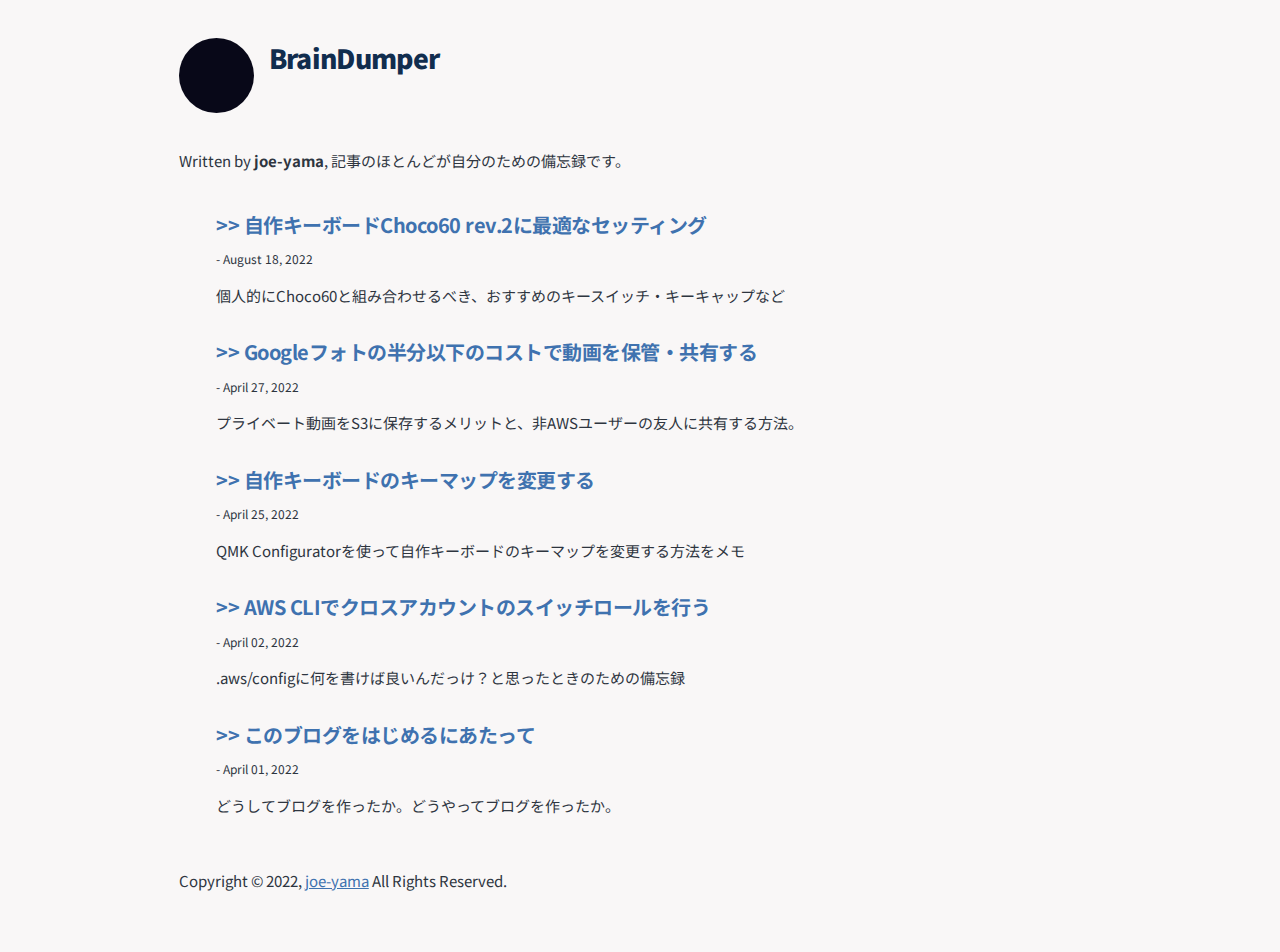
==== commit 9a12bf18: "Updates" ====
--- a/index.html
+++ b/index.html
@@ -1,7 +1,7 @@
-<!DOCTYPE html><html lang="ja"><head><meta charSet="utf-8"/><meta http-equiv="x-ua-compatible" content="ie=edge"/><meta name="viewport" content="width=device-width, initial-scale=1, shrink-to-fit=no"/><style id="typography.js">html{font-family:sans-serif;-ms-text-size-adjust:100%;-webkit-text-size-adjust:100%}body{margin:0}article,aside,details,figcaption,figure,footer,header,main,menu,nav,section,summary{display:block}audio,canvas,progress,video{display:inline-block}audio:not([controls]){display:none;height:0}progress{vertical-align:baseline}[hidden],template{display:none}a{background-color:transparent;}a:active,a:hover{outline-width:0}abbr[title]{border-bottom:none;text-decoration:underline;text-decoration:underline dotted}b,strong{font-weight:inherit;font-weight:bolder}dfn{font-style:italic}h1{font-size:2em;margin:.67em 0}mark{background-color:#ff0;color:#000}small{font-size:80%}sub,sup{font-size:75%;line-height:0;position:relative;vertical-align:baseline}sub{bottom:-.25em}sup{top:-.5em}img{border-style:none}svg:not(:root){overflow:hidden}code,kbd,pre,samp{font-family:monospace,monospace;font-size:1em}figure{margin:1em 40px}hr{box-sizing:content-box;height:0;overflow:visible}button,input,optgroup,select,textarea{font:inherit;margin:0}optgroup{font-weight:700}button,input{overflow:visible}button,select{text-transform:none}[type=reset],[type=submit],button,html [type=button]{-webkit-appearance:button}[type=button]::-moz-focus-inner,[type=reset]::-moz-focus-inner,[type=submit]::-moz-focus-inner,button::-moz-focus-inner{border-style:none;padding:0}[type=button]:-moz-focusring,[type=reset]:-moz-focusring,[type=submit]:-moz-focusring,button:-moz-focusring{outline:1px dotted ButtonText}fieldset{border:1px solid silver;margin:0 2px;padding:.35em .625em .75em}legend{box-sizing:border-box;color:inherit;display:table;max-width:100%;padding:0;white-space:normal}textarea{overflow:auto}[type=checkbox],[type=radio]{box-sizing:border-box;padding:0}[type=number]::-webkit-inner-spin-button,[type=number]::-webkit-outer-spin-button{height:auto}[type=search]{-webkit-appearance:textfield;outline-offset:-2px}[type=search]::-webkit-search-cancel-button,[type=search]::-webkit-search-decoration{-webkit-appearance:none}::-webkit-input-placeholder{color:inherit;opacity:.54}::-webkit-file-upload-button{-webkit-appearance:button;font:inherit}html{font:31.25%/1 'Noto Sans JP';box-sizing:border-box;overflow-y:scroll;}*{box-sizing:inherit;}*:before{box-sizing:inherit;}*:after{box-sizing:inherit;}body{color:hsla(0,0%,0%,0.8);font-family:'Noto Sans JP';font-weight:normal;word-wrap:break-word;font-kerning:normal;-moz-font-feature-settings:"kern", "liga", "clig", "calt";-ms-font-feature-settings:"kern", "liga", "clig", "calt";-webkit-font-feature-settings:"kern", "liga", "clig", "calt";font-feature-settings:"kern", "liga", "clig", "calt";}img{max-width:100%;margin-left:0;margin-right:0;margin-top:0;padding-bottom:0;padding-left:0;padding-right:0;padding-top:0;margin-bottom:1rem;}h1{margin-left:0;margin-right:0;margin-top:0;padding-bottom:0;padding-left:0;padding-right:0;padding-top:0;margin-bottom:1rem;color:inherit;font-family:'Noto Sans JP';font-weight:bold;text-rendering:optimizeLegibility;font-size:2rem;line-height:1.1;}h2{margin-left:0;margin-right:0;margin-top:0;padding-bottom:0;padding-left:0;padding-right:0;padding-top:0;margin-bottom:1rem;color:inherit;font-family:'Noto Sans JP';font-weight:bold;text-rendering:optimizeLegibility;font-size:1.51572rem;line-height:1.1;}h3{margin-left:0;margin-right:0;margin-top:0;padding-bottom:0;padding-left:0;padding-right:0;padding-top:0;margin-bottom:1rem;color:inherit;font-family:'Noto Sans JP';font-weight:bold;text-rendering:optimizeLegibility;font-size:1.31951rem;line-height:1.1;}h4{margin-left:0;margin-right:0;margin-top:0;padding-bottom:0;padding-left:0;padding-right:0;padding-top:0;margin-bottom:1rem;color:inherit;font-family:'Noto Sans JP';font-weight:bold;text-rendering:optimizeLegibility;font-size:1rem;line-height:1.1;}h5{margin-left:0;margin-right:0;margin-top:0;padding-bottom:0;padding-left:0;padding-right:0;padding-top:0;margin-bottom:1rem;color:inherit;font-family:'Noto Sans JP';font-weight:bold;text-rendering:optimizeLegibility;font-size:0.87055rem;line-height:1.1;}h6{margin-left:0;margin-right:0;margin-top:0;padding-bottom:0;padding-left:0;padding-right:0;padding-top:0;margin-bottom:1rem;color:inherit;font-family:'Noto Sans JP';font-weight:bold;text-rendering:optimizeLegibility;font-size:0.81225rem;line-height:1.1;}hgroup{margin-left:0;margin-right:0;margin-top:0;padding-bottom:0;padding-left:0;padding-right:0;padding-top:0;margin-bottom:1rem;}ul{margin-left:1rem;margin-right:0;margin-top:0;padding-bottom:0;padding-left:0;padding-right:0;padding-top:0;margin-bottom:1rem;list-style-position:outside;list-style-image:none;}ol{margin-left:1rem;margin-right:0;margin-top:0;padding-bottom:0;padding-left:0;padding-right:0;padding-top:0;margin-bottom:1rem;list-style-position:outside;list-style-image:none;}dl{margin-left:0;margin-right:0;margin-top:0;padding-bottom:0;padding-left:0;padding-right:0;padding-top:0;margin-bottom:1rem;}dd{margin-left:0;margin-right:0;margin-top:0;padding-bottom:0;padding-left:0;padding-right:0;padding-top:0;margin-bottom:1rem;}p{margin-left:0;margin-right:0;margin-top:0;padding-bottom:0;padding-left:0;padding-right:0;padding-top:0;margin-bottom:1rem;}figure{margin-left:0;margin-right:0;margin-top:0;padding-bottom:0;padding-left:0;padding-right:0;padding-top:0;margin-bottom:1rem;}pre{margin-left:0;margin-right:0;margin-top:0;padding-bottom:0;padding-left:0;padding-right:0;padding-top:0;margin-bottom:1rem;font-size:0.85rem;line-height:1.5rem;}table{margin-left:0;margin-right:0;margin-top:0;padding-bottom:0;padding-left:0;padding-right:0;padding-top:0;margin-bottom:1rem;font-size:1rem;line-height:1.5rem;border-collapse:collapse;width:100%;}fieldset{margin-left:0;margin-right:0;margin-top:0;padding-bottom:0;padding-left:0;padding-right:0;padding-top:0;margin-bottom:1rem;}blockquote{margin-left:1rem;margin-right:1rem;margin-top:0;padding-bottom:0;padding-left:0;padding-right:0;padding-top:0;margin-bottom:1rem;}form{margin-left:0;margin-right:0;margin-top:0;padding-bottom:0;padding-left:0;padding-right:0;padding-top:0;margin-bottom:1rem;}noscript{margin-left:0;margin-right:0;margin-top:0;padding-bottom:0;padding-left:0;padding-right:0;padding-top:0;margin-bottom:1rem;}iframe{margin-left:0;margin-right:0;margin-top:0;padding-bottom:0;padding-left:0;padding-right:0;padding-top:0;margin-bottom:1rem;}hr{margin-left:0;margin-right:0;margin-top:0;padding-bottom:0;padding-left:0;padding-right:0;padding-top:0;margin-bottom:calc(1rem - 1px);background:hsla(0,0%,0%,0.2);border:none;height:1px;}address{margin-left:0;margin-right:0;margin-top:0;padding-bottom:0;padding-left:0;padding-right:0;padding-top:0;margin-bottom:1rem;}b{font-weight:bold;}strong{font-weight:bold;}dt{font-weight:bold;}th{font-weight:bold;}li{margin-bottom:calc(1rem / 2);}ol li{padding-left:0;}ul li{padding-left:0;}li > ol{margin-left:1rem;margin-bottom:calc(1rem / 2);margin-top:calc(1rem / 2);}li > ul{margin-left:1rem;margin-bottom:calc(1rem / 2);margin-top:calc(1rem / 2);}blockquote *:last-child{margin-bottom:0;}li *:last-child{margin-bottom:0;}p *:last-child{margin-bottom:0;}li > p{margin-bottom:calc(1rem / 2);}code{font-size:0.85rem;line-height:1.5rem;}kbd{font-size:0.85rem;line-height:1.5rem;}samp{font-size:0.85rem;line-height:1.5rem;}abbr{border-bottom:1px dotted hsla(0,0%,0%,0.5);cursor:help;}acronym{border-bottom:1px dotted hsla(0,0%,0%,0.5);cursor:help;}abbr[title]{border-bottom:1px dotted hsla(0,0%,0%,0.5);cursor:help;text-decoration:none;}thead{text-align:left;}td,th{text-align:left;border-bottom:1px solid hsla(0,0%,0%,0.12);font-feature-settings:"tnum";-moz-font-feature-settings:"tnum";-ms-font-feature-settings:"tnum";-webkit-font-feature-settings:"tnum";padding-left:0.66667rem;padding-right:0.66667rem;padding-top:0.5rem;padding-bottom:calc(0.5rem - 1px);}th:first-child,td:first-child{padding-left:0;}th:last-child,td:last-child{padding-right:0;}</style><meta data-react-helmet="true" name="google-site-verification" content="Ojy5Byfovql3qBA_h1nRnucbUg62fWC4dC_J4s1qiXk"/><meta data-react-helmet="true" name="twitter:description" content="自分のための備忘録"/><meta data-react-helmet="true" name="twitter:title" content="All posts"/><meta data-react-helmet="true" name="twitter:creator" content=""/><meta data-react-helmet="true" name="twitter:card" content="summary"/><meta data-react-helmet="true" property="og:type" content="website"/><meta data-react-helmet="true" property="og:description" content="自分のための備忘録"/><meta data-react-helmet="true" property="og:title" content="All posts"/><meta data-react-helmet="true" name="description" content="自分のための備忘録"/><meta name="generator" content="Gatsby 4.11.0"/><style data-href="/styles.70f7022a66294e6510ae.css" data-identity="gatsby-global-css">@font-face{font-display:swap;font-family:Montserrat;font-style:normal;font-weight:100;src:local("Montserrat Thin "),local("Montserrat-Thin"),url(/static/montserrat-latin-100-8d7d79679b70dbe27172b6460e7a7910.woff2) format("woff2"),url(/static/montserrat-latin-100-ec38980a9e0119a379e2a9b3dbb1901a.woff) format("woff")}@font-face{font-display:swap;font-family:Montserrat;font-style:italic;font-weight:100;src:local("Montserrat Thin italic"),local("Montserrat-Thinitalic"),url(/static/montserrat-latin-100italic-e279051046ba1286706adc886cf1c96b.woff2) format("woff2"),url(/static/montserrat-latin-100italic-3b325a3173c8207435cd1b76e19bf501.woff) format("woff")}@font-face{font-display:swap;font-family:Montserrat;font-style:normal;font-weight:200;src:local("Montserrat Extra Light "),local("Montserrat-Extra Light"),url(/static/montserrat-latin-200-9d266fbbfa6cab7009bd56003b1eeb67.woff2) format("woff2"),url(/static/montserrat-latin-200-2d8ba08717110d27122e54c34b8a5798.woff) format("woff")}@font-face{font-display:swap;font-family:Montserrat;font-style:italic;font-weight:200;src:local("Montserrat Extra Light italic"),local("Montserrat-Extra Lightitalic"),url(/static/montserrat-latin-200italic-6e5b3756583bb2263eb062eae992735e.woff2) format("woff2"),url(/static/montserrat-latin-200italic-a0d6f343e4b536c582926255367a57da.woff) format("woff")}@font-face{font-display:swap;font-family:Montserrat;font-style:normal;font-weight:300;src:local("Montserrat Light "),local("Montserrat-Light"),url(/static/montserrat-latin-300-00b3e893aab5a8fd632d6342eb72551a.woff2) format("woff2"),url(/static/montserrat-latin-300-ea303695ceab35f17e7d062f30e0173b.woff) format("woff")}@font-face{font-display:swap;font-family:Montserrat;font-style:italic;font-weight:300;src:local("Montserrat Light italic"),local("Montserrat-Lightitalic"),url(/static/montserrat-latin-300italic-56f34ea368f6aedf89583d444bbcb227.woff2) format("woff2"),url(/static/montserrat-latin-300italic-54b0bf2c8c4c12ffafd803be2466a790.woff) format("woff")}@font-face{font-display:swap;font-family:Montserrat;font-style:normal;font-weight:400;src:local("Montserrat Regular "),local("Montserrat-Regular"),url(/static/montserrat-latin-400-b71748ae4f80ec8c014def4c5fa8688b.woff2) format("woff2"),url(/static/montserrat-latin-400-0659a9f4e90db5cf51b50d005bff1e41.woff) format("woff")}@font-face{font-display:swap;font-family:Montserrat;font-style:italic;font-weight:400;src:local("Montserrat Regular italic"),local("Montserrat-Regularitalic"),url(/static/montserrat-latin-400italic-6eed6b4cbb809c6efc7aa7ddad6dbe3e.woff2) format("woff2"),url(/static/montserrat-latin-400italic-7583622cfde30ae49086d18447ab28e7.woff) format("woff")}@font-face{font-display:swap;font-family:Montserrat;font-style:normal;font-weight:500;src:local("Montserrat Medium "),local("Montserrat-Medium"),url(/static/montserrat-latin-500-091b209546e16313fd4f4fc36090c757.woff2) format("woff2"),url(/static/montserrat-latin-500-edd311588712a96bbf435fad264fff62.woff) format("woff")}@font-face{font-display:swap;font-family:Montserrat;font-style:italic;font-weight:500;src:local("Montserrat Medium italic"),local("Montserrat-Mediumitalic"),url(/static/montserrat-latin-500italic-c90ced68b46050061d1a41842d6dfb43.woff2) format("woff2"),url(/static/montserrat-latin-500italic-5146cbfe02b1deea5dffea27a5f2f998.woff) format("woff")}@font-face{font-display:swap;font-family:Montserrat;font-style:normal;font-weight:600;src:local("Montserrat SemiBold "),local("Montserrat-SemiBold"),url(/static/montserrat-latin-600-0480d2f8a71f38db8633b84d8722e0c2.woff2) format("woff2"),url(/static/montserrat-latin-600-b77863a375260a05dd13f86a1cee598f.woff) format("woff")}@font-face{font-display:swap;font-family:Montserrat;font-style:italic;font-weight:600;src:local("Montserrat SemiBold italic"),local("Montserrat-SemiBolditalic"),url(/static/montserrat-latin-600italic-cf46ffb11f3a60d7df0567f8851a1d00.woff2) format("woff2"),url(/static/montserrat-latin-600italic-c4fcfeeb057724724097167e57bd7801.woff) format("woff")}@font-face{font-display:swap;font-family:Montserrat;font-style:normal;font-weight:700;src:local("Montserrat Bold "),local("Montserrat-Bold"),url(/static/montserrat-latin-700-7dbcc8a5ea2289d83f657c25b4be6193.woff2) format("woff2"),url(/static/montserrat-latin-700-99271a835e1cae8c76ef8bba99a8cc4e.woff) format("woff")}@font-face{font-display:swap;font-family:Montserrat;font-style:italic;font-weight:700;src:local("Montserrat Bold italic"),local("Montserrat-Bolditalic"),url(/static/montserrat-latin-700italic-c41ad6bdb4bd504a843d546d0a47958d.woff2) format("woff2"),url(/static/montserrat-latin-700italic-6779372f04095051c62ed36bc1dcc142.woff) format("woff")}@font-face{font-display:swap;font-family:Montserrat;font-style:normal;font-weight:800;src:local("Montserrat ExtraBold "),local("Montserrat-ExtraBold"),url(/static/montserrat-latin-800-db9a3e0ba7eaea32e5f55328ace6cf23.woff2) format("woff2"),url(/static/montserrat-latin-800-4e3c615967a2360f5db87d2f0fd2456f.woff) format("woff")}@font-face{font-display:swap;font-family:Montserrat;font-style:italic;font-weight:800;src:local("Montserrat ExtraBold italic"),local("Montserrat-ExtraBolditalic"),url(/static/montserrat-latin-800italic-bf45bfa14805969eda318973947bc42b.woff2) format("woff2"),url(/static/montserrat-latin-800italic-fe82abb0bcede51bf724254878e0c374.woff) format("woff")}@font-face{font-display:swap;font-family:Montserrat;font-style:normal;font-weight:900;src:local("Montserrat Black "),local("Montserrat-Black"),url(/static/montserrat-latin-900-e66c7edc609e24bacbb705175669d814.woff2) format("woff2"),url(/static/montserrat-latin-900-8211f418baeb8ec880b80ba3c682f957.woff) format("woff")}@font-face{font-display:swap;font-family:Montserrat;font-style:italic;font-weight:900;src:local("Montserrat Black italic"),local("Montserrat-Blackitalic"),url(/static/montserrat-latin-900italic-4454c775e48152c1a72510ceed3603e2.woff2) format("woff2"),url(/static/montserrat-latin-900italic-efcaa0f6a82ee0640b83a0916e6e8d68.woff) format("woff")}@font-face{font-display:swap;font-family:Merriweather;font-style:normal;font-weight:300;src:local("Merriweather Light "),local("Merriweather-Light"),url(/static/merriweather-latin-300-fc117160c69a8ea0851b26dd14748ee4.woff2) format("woff2"),url(/static/merriweather-latin-300-58b18067ebbd21fda77b67e73c241d3b.woff) format("woff")}@font-face{font-display:swap;font-family:Merriweather;font-style:italic;font-weight:300;src:local("Merriweather Light italic"),local("Merriweather-Lightitalic"),url(/static/merriweather-latin-300italic-fe29961474f8dbf77c0aa7b9a629e4bc.woff2) format("woff2"),url(/static/merriweather-latin-300italic-23c3f1f88683618a4fb8d265d33d383a.woff) format("woff")}@font-face{font-display:swap;font-family:Merriweather;font-style:normal;font-weight:400;src:local("Merriweather Regular "),local("Merriweather-Regular"),url(/static/merriweather-latin-400-d9479e8023bef9cbd9bf8d6eabd6bf36.woff2) format("woff2"),url(/static/merriweather-latin-400-040426f99ff6e00b86506452e0d1f10b.woff) format("woff")}@font-face{font-display:swap;font-family:Merriweather;font-style:italic;font-weight:400;src:local("Merriweather Regular italic"),local("Merriweather-Regularitalic"),url(/static/merriweather-latin-400italic-2de7bfeaf08fb03d4315d49947f062f7.woff2) format("woff2"),url(/static/merriweather-latin-400italic-79db67aca65f5285964ab332bd65f451.woff) format("woff")}@font-face{font-display:swap;font-family:Merriweather;font-style:normal;font-weight:700;src:local("Merriweather Bold "),local("Merriweather-Bold"),url(/static/merriweather-latin-700-4b08e01d805fa35d7bf777f1b24314ae.woff2) format("woff2"),url(/static/merriweather-latin-700-22fb8afba4ab1f093b6ef9e28a9b6e92.woff) format("woff")}@font-face{font-display:swap;font-family:Merriweather;font-style:italic;font-weight:700;src:local("Merriweather Bold italic"),local("Merriweather-Bolditalic"),url(/static/merriweather-latin-700italic-cd92541b177652fffb6e3b952f1c33f1.woff2) format("woff2"),url(/static/merriweather-latin-700italic-f87f3d87cea0dd0979bfc8ac9ea90243.woff) format("woff")}@font-face{font-display:swap;font-family:Merriweather;font-style:normal;font-weight:900;src:local("Merriweather Black "),local("Merriweather-Black"),url(/static/merriweather-latin-900-f813fc6a4bee46eda5224ac7ebf1b7be.woff2) format("woff2"),url(/static/merriweather-latin-900-5d4e42cb44410674acd99153d57df032.woff) format("woff")}@font-face{font-display:swap;font-family:Merriweather;font-style:italic;font-weight:900;src:local("Merriweather Black italic"),local("Merriweather-Blackitalic"),url(/static/merriweather-latin-900italic-b7901d85486871c1779c0e93ddd85656.woff2) format("woff2"),url(/static/merriweather-latin-900italic-9647f9fdab98756989a8a5550eb205c3.woff) format("woff")}
+<!DOCTYPE html><html lang="ja"><head><meta charSet="utf-8"/><meta http-equiv="x-ua-compatible" content="ie=edge"/><meta name="viewport" content="width=device-width, initial-scale=1, shrink-to-fit=no"/><style id="typography.js">html{font-family:sans-serif;-ms-text-size-adjust:100%;-webkit-text-size-adjust:100%}body{margin:0}article,aside,details,figcaption,figure,footer,header,main,menu,nav,section,summary{display:block}audio,canvas,progress,video{display:inline-block}audio:not([controls]){display:none;height:0}progress{vertical-align:baseline}[hidden],template{display:none}a{background-color:transparent;}a:active,a:hover{outline-width:0}abbr[title]{border-bottom:none;text-decoration:underline;text-decoration:underline dotted}b,strong{font-weight:inherit;font-weight:bolder}dfn{font-style:italic}h1{font-size:2em;margin:.67em 0}mark{background-color:#ff0;color:#000}small{font-size:80%}sub,sup{font-size:75%;line-height:0;position:relative;vertical-align:baseline}sub{bottom:-.25em}sup{top:-.5em}img{border-style:none}svg:not(:root){overflow:hidden}code,kbd,pre,samp{font-family:monospace,monospace;font-size:1em}figure{margin:1em 40px}hr{box-sizing:content-box;height:0;overflow:visible}button,input,optgroup,select,textarea{font:inherit;margin:0}optgroup{font-weight:700}button,input{overflow:visible}button,select{text-transform:none}[type=reset],[type=submit],button,html [type=button]{-webkit-appearance:button}[type=button]::-moz-focus-inner,[type=reset]::-moz-focus-inner,[type=submit]::-moz-focus-inner,button::-moz-focus-inner{border-style:none;padding:0}[type=button]:-moz-focusring,[type=reset]:-moz-focusring,[type=submit]:-moz-focusring,button:-moz-focusring{outline:1px dotted ButtonText}fieldset{border:1px solid silver;margin:0 2px;padding:.35em .625em .75em}legend{box-sizing:border-box;color:inherit;display:table;max-width:100%;padding:0;white-space:normal}textarea{overflow:auto}[type=checkbox],[type=radio]{box-sizing:border-box;padding:0}[type=number]::-webkit-inner-spin-button,[type=number]::-webkit-outer-spin-button{height:auto}[type=search]{-webkit-appearance:textfield;outline-offset:-2px}[type=search]::-webkit-search-cancel-button,[type=search]::-webkit-search-decoration{-webkit-appearance:none}::-webkit-input-placeholder{color:inherit;opacity:.54}::-webkit-file-upload-button{-webkit-appearance:button;font:inherit}html{font:31.25%/1 'Noto Sans JP';box-sizing:border-box;overflow-y:scroll;}*{box-sizing:inherit;}*:before{box-sizing:inherit;}*:after{box-sizing:inherit;}body{color:hsla(0,0%,0%,0.8);font-family:'Noto Sans JP';font-weight:normal;word-wrap:break-word;font-kerning:normal;-moz-font-feature-settings:"kern", "liga", "clig", "calt";-ms-font-feature-settings:"kern", "liga", "clig", "calt";-webkit-font-feature-settings:"kern", "liga", "clig", "calt";font-feature-settings:"kern", "liga", "clig", "calt";}img{max-width:100%;margin-left:0;margin-right:0;margin-top:0;padding-bottom:0;padding-left:0;padding-right:0;padding-top:0;margin-bottom:1rem;}h1{margin-left:0;margin-right:0;margin-top:0;padding-bottom:0;padding-left:0;padding-right:0;padding-top:0;margin-bottom:1rem;color:inherit;font-family:'Noto Sans JP';font-weight:bold;text-rendering:optimizeLegibility;font-size:2rem;line-height:1.1;}h2{margin-left:0;margin-right:0;margin-top:0;padding-bottom:0;padding-left:0;padding-right:0;padding-top:0;margin-bottom:1rem;color:inherit;font-family:'Noto Sans JP';font-weight:bold;text-rendering:optimizeLegibility;font-size:1.51572rem;line-height:1.1;}h3{margin-left:0;margin-right:0;margin-top:0;padding-bottom:0;padding-left:0;padding-right:0;padding-top:0;margin-bottom:1rem;color:inherit;font-family:'Noto Sans JP';font-weight:bold;text-rendering:optimizeLegibility;font-size:1.31951rem;line-height:1.1;}h4{margin-left:0;margin-right:0;margin-top:0;padding-bottom:0;padding-left:0;padding-right:0;padding-top:0;margin-bottom:1rem;color:inherit;font-family:'Noto Sans JP';font-weight:bold;text-rendering:optimizeLegibility;font-size:1rem;line-height:1.1;}h5{margin-left:0;margin-right:0;margin-top:0;padding-bottom:0;padding-left:0;padding-right:0;padding-top:0;margin-bottom:1rem;color:inherit;font-family:'Noto Sans JP';font-weight:bold;text-rendering:optimizeLegibility;font-size:0.87055rem;line-height:1.1;}h6{margin-left:0;margin-right:0;margin-top:0;padding-bottom:0;padding-left:0;padding-right:0;padding-top:0;margin-bottom:1rem;color:inherit;font-family:'Noto Sans JP';font-weight:bold;text-rendering:optimizeLegibility;font-size:0.81225rem;line-height:1.1;}hgroup{margin-left:0;margin-right:0;margin-top:0;padding-bottom:0;padding-left:0;padding-right:0;padding-top:0;margin-bottom:1rem;}ul{margin-left:1rem;margin-right:0;margin-top:0;padding-bottom:0;padding-left:0;padding-right:0;padding-top:0;margin-bottom:1rem;list-style-position:outside;list-style-image:none;}ol{margin-left:1rem;margin-right:0;margin-top:0;padding-bottom:0;padding-left:0;padding-right:0;padding-top:0;margin-bottom:1rem;list-style-position:outside;list-style-image:none;}dl{margin-left:0;margin-right:0;margin-top:0;padding-bottom:0;padding-left:0;padding-right:0;padding-top:0;margin-bottom:1rem;}dd{margin-left:0;margin-right:0;margin-top:0;padding-bottom:0;padding-left:0;padding-right:0;padding-top:0;margin-bottom:1rem;}p{margin-left:0;margin-right:0;margin-top:0;padding-bottom:0;padding-left:0;padding-right:0;padding-top:0;margin-bottom:1rem;}figure{margin-left:0;margin-right:0;margin-top:0;padding-bottom:0;padding-left:0;padding-right:0;padding-top:0;margin-bottom:1rem;}pre{margin-left:0;margin-right:0;margin-top:0;padding-bottom:0;padding-left:0;padding-right:0;padding-top:0;margin-bottom:1rem;font-size:0.85rem;line-height:1.5rem;}table{margin-left:0;margin-right:0;margin-top:0;padding-bottom:0;padding-left:0;padding-right:0;padding-top:0;margin-bottom:1rem;font-size:1rem;line-height:1.5rem;border-collapse:collapse;width:100%;}fieldset{margin-left:0;margin-right:0;margin-top:0;padding-bottom:0;padding-left:0;padding-right:0;padding-top:0;margin-bottom:1rem;}blockquote{margin-left:1rem;margin-right:1rem;margin-top:0;padding-bottom:0;padding-left:0;padding-right:0;padding-top:0;margin-bottom:1rem;}form{margin-left:0;margin-right:0;margin-top:0;padding-bottom:0;padding-left:0;padding-right:0;padding-top:0;margin-bottom:1rem;}noscript{margin-left:0;margin-right:0;margin-top:0;padding-bottom:0;padding-left:0;padding-right:0;padding-top:0;margin-bottom:1rem;}iframe{margin-left:0;margin-right:0;margin-top:0;padding-bottom:0;padding-left:0;padding-right:0;padding-top:0;margin-bottom:1rem;}hr{margin-left:0;margin-right:0;margin-top:0;padding-bottom:0;padding-left:0;padding-right:0;padding-top:0;margin-bottom:calc(1rem - 1px);background:hsla(0,0%,0%,0.2);border:none;height:1px;}address{margin-left:0;margin-right:0;margin-top:0;padding-bottom:0;padding-left:0;padding-right:0;padding-top:0;margin-bottom:1rem;}b{font-weight:bold;}strong{font-weight:bold;}dt{font-weight:bold;}th{font-weight:bold;}li{margin-bottom:calc(1rem / 2);}ol li{padding-left:0;}ul li{padding-left:0;}li > ol{margin-left:1rem;margin-bottom:calc(1rem / 2);margin-top:calc(1rem / 2);}li > ul{margin-left:1rem;margin-bottom:calc(1rem / 2);margin-top:calc(1rem / 2);}blockquote *:last-child{margin-bottom:0;}li *:last-child{margin-bottom:0;}p *:last-child{margin-bottom:0;}li > p{margin-bottom:calc(1rem / 2);}code{font-size:0.85rem;line-height:1.5rem;}kbd{font-size:0.85rem;line-height:1.5rem;}samp{font-size:0.85rem;line-height:1.5rem;}abbr{border-bottom:1px dotted hsla(0,0%,0%,0.5);cursor:help;}acronym{border-bottom:1px dotted hsla(0,0%,0%,0.5);cursor:help;}abbr[title]{border-bottom:1px dotted hsla(0,0%,0%,0.5);cursor:help;text-decoration:none;}thead{text-align:left;}td,th{text-align:left;border-bottom:1px solid hsla(0,0%,0%,0.12);font-feature-settings:"tnum";-moz-font-feature-settings:"tnum";-ms-font-feature-settings:"tnum";-webkit-font-feature-settings:"tnum";padding-left:0.66667rem;padding-right:0.66667rem;padding-top:0.5rem;padding-bottom:calc(0.5rem - 1px);}th:first-child,td:first-child{padding-left:0;}th:last-child,td:last-child{padding-right:0;}</style><meta data-react-helmet="true" name="google-site-verification" content="Ojy5Byfovql3qBA_h1nRnucbUg62fWC4dC_J4s1qiXk"/><meta data-react-helmet="true" name="twitter:description" content="自分のための備忘録"/><meta data-react-helmet="true" name="twitter:title" content="All posts"/><meta data-react-helmet="true" name="twitter:creator" content=""/><meta data-react-helmet="true" name="twitter:card" content="summary"/><meta data-react-helmet="true" property="og:type" content="website"/><meta data-react-helmet="true" property="og:description" content="自分のための備忘録"/><meta data-react-helmet="true" property="og:title" content="All posts"/><meta data-react-helmet="true" name="description" content="自分のための備忘録"/><meta name="generator" content="Gatsby 4.11.0"/><style data-href="/blog/styles.e30a37dff4f14331c1e4.css" data-identity="gatsby-global-css">@font-face{font-display:swap;font-family:Montserrat;font-style:normal;font-weight:100;src:local("Montserrat Thin "),local("Montserrat-Thin"),url(/blog/static/montserrat-latin-100-8d7d79679b70dbe27172b6460e7a7910.woff2) format("woff2"),url(/blog/static/montserrat-latin-100-ec38980a9e0119a379e2a9b3dbb1901a.woff) format("woff")}@font-face{font-display:swap;font-family:Montserrat;font-style:italic;font-weight:100;src:local("Montserrat Thin italic"),local("Montserrat-Thinitalic"),url(/blog/static/montserrat-latin-100italic-e279051046ba1286706adc886cf1c96b.woff2) format("woff2"),url(/blog/static/montserrat-latin-100italic-3b325a3173c8207435cd1b76e19bf501.woff) format("woff")}@font-face{font-display:swap;font-family:Montserrat;font-style:normal;font-weight:200;src:local("Montserrat Extra Light "),local("Montserrat-Extra Light"),url(/blog/static/montserrat-latin-200-9d266fbbfa6cab7009bd56003b1eeb67.woff2) format("woff2"),url(/blog/static/montserrat-latin-200-2d8ba08717110d27122e54c34b8a5798.woff) format("woff")}@font-face{font-display:swap;font-family:Montserrat;font-style:italic;font-weight:200;src:local("Montserrat Extra Light italic"),local("Montserrat-Extra Lightitalic"),url(/blog/static/montserrat-latin-200italic-6e5b3756583bb2263eb062eae992735e.woff2) format("woff2"),url(/blog/static/montserrat-latin-200italic-a0d6f343e4b536c582926255367a57da.woff) format("woff")}@font-face{font-display:swap;font-family:Montserrat;font-style:normal;font-weight:300;src:local("Montserrat Light "),local("Montserrat-Light"),url(/blog/static/montserrat-latin-300-00b3e893aab5a8fd632d6342eb72551a.woff2) format("woff2"),url(/blog/static/montserrat-latin-300-ea303695ceab35f17e7d062f30e0173b.woff) format("woff")}@font-face{font-display:swap;font-family:Montserrat;font-style:italic;font-weight:300;src:local("Montserrat Light italic"),local("Montserrat-Lightitalic"),url(/blog/static/montserrat-latin-300italic-56f34ea368f6aedf89583d444bbcb227.woff2) format("woff2"),url(/blog/static/montserrat-latin-300italic-54b0bf2c8c4c12ffafd803be2466a790.woff) format("woff")}@font-face{font-display:swap;font-family:Montserrat;font-style:normal;font-weight:400;src:local("Montserrat Regular "),local("Montserrat-Regular"),url(/blog/static/montserrat-latin-400-b71748ae4f80ec8c014def4c5fa8688b.woff2) format("woff2"),url(/blog/static/montserrat-latin-400-0659a9f4e90db5cf51b50d005bff1e41.woff) format("woff")}@font-face{font-display:swap;font-family:Montserrat;font-style:italic;font-weight:400;src:local("Montserrat Regular italic"),local("Montserrat-Regularitalic"),url(/blog/static/montserrat-latin-400italic-6eed6b4cbb809c6efc7aa7ddad6dbe3e.woff2) format("woff2"),url(/blog/static/montserrat-latin-400italic-7583622cfde30ae49086d18447ab28e7.woff) format("woff")}@font-face{font-display:swap;font-family:Montserrat;font-style:normal;font-weight:500;src:local("Montserrat Medium "),local("Montserrat-Medium"),url(/blog/static/montserrat-latin-500-091b209546e16313fd4f4fc36090c757.woff2) format("woff2"),url(/blog/static/montserrat-latin-500-edd311588712a96bbf435fad264fff62.woff) format("woff")}@font-face{font-display:swap;font-family:Montserrat;font-style:italic;font-weight:500;src:local("Montserrat Medium italic"),local("Montserrat-Mediumitalic"),url(/blog/static/montserrat-latin-500italic-c90ced68b46050061d1a41842d6dfb43.woff2) format("woff2"),url(/blog/static/montserrat-latin-500italic-5146cbfe02b1deea5dffea27a5f2f998.woff) format("woff")}@font-face{font-display:swap;font-family:Montserrat;font-style:normal;font-weight:600;src:local("Montserrat SemiBold "),local("Montserrat-SemiBold"),url(/blog/static/montserrat-latin-600-0480d2f8a71f38db8633b84d8722e0c2.woff2) format("woff2"),url(/blog/static/montserrat-latin-600-b77863a375260a05dd13f86a1cee598f.woff) format("woff")}@font-face{font-display:swap;font-family:Montserrat;font-style:italic;font-weight:600;src:local("Montserrat SemiBold italic"),local("Montserrat-SemiBolditalic"),url(/blog/static/montserrat-latin-600italic-cf46ffb11f3a60d7df0567f8851a1d00.woff2) format("woff2"),url(/blog/static/montserrat-latin-600italic-c4fcfeeb057724724097167e57bd7801.woff) format("woff")}@font-face{font-display:swap;font-family:Montserrat;font-style:normal;font-weight:700;src:local("Montserrat Bold "),local("Montserrat-Bold"),url(/blog/static/montserrat-latin-700-7dbcc8a5ea2289d83f657c25b4be6193.woff2) format("woff2"),url(/blog/static/montserrat-latin-700-99271a835e1cae8c76ef8bba99a8cc4e.woff) format("woff")}@font-face{font-display:swap;font-family:Montserrat;font-style:italic;font-weight:700;src:local("Montserrat Bold italic"),local("Montserrat-Bolditalic"),url(/blog/static/montserrat-latin-700italic-c41ad6bdb4bd504a843d546d0a47958d.woff2) format("woff2"),url(/blog/static/montserrat-latin-700italic-6779372f04095051c62ed36bc1dcc142.woff) format("woff")}@font-face{font-display:swap;font-family:Montserrat;font-style:normal;font-weight:800;src:local("Montserrat ExtraBold "),local("Montserrat-ExtraBold"),url(/blog/static/montserrat-latin-800-db9a3e0ba7eaea32e5f55328ace6cf23.woff2) format("woff2"),url(/blog/static/montserrat-latin-800-4e3c615967a2360f5db87d2f0fd2456f.woff) format("woff")}@font-face{font-display:swap;font-family:Montserrat;font-style:italic;font-weight:800;src:local("Montserrat ExtraBold italic"),local("Montserrat-ExtraBolditalic"),url(/blog/static/montserrat-latin-800italic-bf45bfa14805969eda318973947bc42b.woff2) format("woff2"),url(/blog/static/montserrat-latin-800italic-fe82abb0bcede51bf724254878e0c374.woff) format("woff")}@font-face{font-display:swap;font-family:Montserrat;font-style:normal;font-weight:900;src:local("Montserrat Black "),local("Montserrat-Black"),url(/blog/static/montserrat-latin-900-e66c7edc609e24bacbb705175669d814.woff2) format("woff2"),url(/blog/static/montserrat-latin-900-8211f418baeb8ec880b80ba3c682f957.woff) format("woff")}@font-face{font-display:swap;font-family:Montserrat;font-style:italic;font-weight:900;src:local("Montserrat Black italic"),local("Montserrat-Blackitalic"),url(/blog/static/montserrat-latin-900italic-4454c775e48152c1a72510ceed3603e2.woff2) format("woff2"),url(/blog/static/montserrat-latin-900italic-efcaa0f6a82ee0640b83a0916e6e8d68.woff) format("woff")}@font-face{font-display:swap;font-family:Merriweather;font-style:normal;font-weight:300;src:local("Merriweather Light "),local("Merriweather-Light"),url(/blog/static/merriweather-latin-300-fc117160c69a8ea0851b26dd14748ee4.woff2) format("woff2"),url(/blog/static/merriweather-latin-300-58b18067ebbd21fda77b67e73c241d3b.woff) format("woff")}@font-face{font-display:swap;font-family:Merriweather;font-style:italic;font-weight:300;src:local("Merriweather Light italic"),local("Merriweather-Lightitalic"),url(/blog/static/merriweather-latin-300italic-fe29961474f8dbf77c0aa7b9a629e4bc.woff2) format("woff2"),url(/blog/static/merriweather-latin-300italic-23c3f1f88683618a4fb8d265d33d383a.woff) format("woff")}@font-face{font-display:swap;font-family:Merriweather;font-style:normal;font-weight:400;src:local("Merriweather Regular "),local("Merriweather-Regular"),url(/blog/static/merriweather-latin-400-d9479e8023bef9cbd9bf8d6eabd6bf36.woff2) format("woff2"),url(/blog/static/merriweather-latin-400-040426f99ff6e00b86506452e0d1f10b.woff) format("woff")}@font-face{font-display:swap;font-family:Merriweather;font-style:italic;font-weight:400;src:local("Merriweather Regular italic"),local("Merriweather-Regularitalic"),url(/blog/static/merriweather-latin-400italic-2de7bfeaf08fb03d4315d49947f062f7.woff2) format("woff2"),url(/blog/static/merriweather-latin-400italic-79db67aca65f5285964ab332bd65f451.woff) format("woff")}@font-face{font-display:swap;font-family:Merriweather;font-style:normal;font-weight:700;src:local("Merriweather Bold "),local("Merriweather-Bold"),url(/blog/static/merriweather-latin-700-4b08e01d805fa35d7bf777f1b24314ae.woff2) format("woff2"),url(/blog/static/merriweather-latin-700-22fb8afba4ab1f093b6ef9e28a9b6e92.woff) format("woff")}@font-face{font-display:swap;font-family:Merriweather;font-style:italic;font-weight:700;src:local("Merriweather Bold italic"),local("Merriweather-Bolditalic"),url(/blog/static/merriweather-latin-700italic-cd92541b177652fffb6e3b952f1c33f1.woff2) format("woff2"),url(/blog/static/merriweather-latin-700italic-f87f3d87cea0dd0979bfc8ac9ea90243.woff) format("woff")}@font-face{font-display:swap;font-family:Merriweather;font-style:normal;font-weight:900;src:local("Merriweather Black "),local("Merriweather-Black"),url(/blog/static/merriweather-latin-900-f813fc6a4bee46eda5224ac7ebf1b7be.woff2) format("woff2"),url(/blog/static/merriweather-latin-900-5d4e42cb44410674acd99153d57df032.woff) format("woff")}@font-face{font-display:swap;font-family:Merriweather;font-style:italic;font-weight:900;src:local("Merriweather Black italic"),local("Merriweather-Blackitalic"),url(/blog/static/merriweather-latin-900italic-b7901d85486871c1779c0e93ddd85656.woff2) format("woff2"),url(/blog/static/merriweather-latin-900italic-9647f9fdab98756989a8a5550eb205c3.woff) format("woff")}
 
 
-/*! normalize.css v8.0.1 | MIT License | github.com/necolas/normalize.css */html{-webkit-text-size-adjust:100%;line-height:1.15}body{margin:0}main{display:block}h1{font-size:2em;margin:.67em 0}hr{box-sizing:content-box;height:0;overflow:visible}pre{font-family:monospace,monospace;font-size:1em}a{background-color:transparent}abbr[title]{border-bottom:none;text-decoration:underline;-webkit-text-decoration:underline dotted;text-decoration:underline dotted}b,strong{font-weight:bolder}code,kbd,samp{font-family:monospace,monospace;font-size:1em}small{font-size:80%}sub,sup{font-size:75%;line-height:0;position:relative;vertical-align:baseline}sub{bottom:-.25em}sup{top:-.5em}img{border-style:none}button,input,optgroup,select,textarea{font-family:inherit;font-size:100%;line-height:1.15;margin:0}button,input{overflow:visible}button,select{text-transform:none}[type=button],[type=reset],[type=submit],button{-webkit-appearance:button}[type=button]::-moz-focus-inner,[type=reset]::-moz-focus-inner,[type=submit]::-moz-focus-inner,button::-moz-focus-inner{border-style:none;padding:0}[type=button]:-moz-focusring,[type=reset]:-moz-focusring,[type=submit]:-moz-focusring,button:-moz-focusring{outline:1px dotted ButtonText}fieldset{padding:.35em .75em .625em}legend{box-sizing:border-box;color:inherit;display:table;max-width:100%;padding:0;white-space:normal}progress{vertical-align:baseline}textarea{overflow:auto}[type=checkbox],[type=radio]{box-sizing:border-box;padding:0}[type=number]::-webkit-inner-spin-button,[type=number]::-webkit-outer-spin-button{height:auto}[type=search]{-webkit-appearance:textfield;outline-offset:-2px}[type=search]::-webkit-search-decoration{-webkit-appearance:none}::-webkit-file-upload-button{-webkit-appearance:button;font:inherit}details{display:block}summary{display:list-item}[hidden]{display:none}:root{--maxWidth-none:"none";--maxWidth-xs:20rem;--maxWidth-sm:24rem;--maxWidth-md:28rem;--maxWidth-lg:32rem;--maxWidth-xl:36rem;--maxWidth-2xl:42rem;--maxWidth-3xl:48rem;--maxWidth-4xl:56rem;--maxWidth-8xl:64rem;--maxWidth-full:"100%";--maxWidth-wrapper:var(--maxWidth-8xl);--lineHeight-normal:1.5;--fontSize-root:15px;--fontSize-0:0.833rem;--fontSize-1:1rem;--fontSize-2:1.1rem;--fontSize-3:1.21rem;--fontSize-4:1.331rem;--fontSize-5:1.4641rem;--fontSize-6:1.61051rem;--fontSize-7:1.771561rem;--fontWeight-normal:400;--fontWeight-medium:500;--fontWeight-semibold:600;--fontWeight-bold:700;--fontWeight-extrabold:800;--fontWeight-black:900;--color-primary:#3f72af;--color-text:#2e353f;--color-text-light:#4f5969;--color-heading:#3f72af;--color-heading-black:#112d4e;--color-accent:#3f72af;--color-background:#f9f7f7;--spacing-px:"1px";--spacing-0:0;--spacing-1:0.25rem;--spacing-2:0.5rem;--spacing-3:0.75rem;--spacing-4:1rem;--spacing-5:1.25rem;--spacing-6:1.5rem;--spacing-8:2rem;--spacing-10:2.5rem;--spacing-12:3rem;--spacing-16:4rem;--spacing-20:5rem;--spacing-24:6rem;--spacing-32:8rem}*,:after,:before{box-sizing:border-box}html{-webkit-font-smoothing:antialiased;-moz-osx-font-smoothing:grayscale;background-color:var(--color-background);font-size:var(--fontSize-root);line-height:var(--lineHeight-normal)}body{color:var(--color-text);font-size:var(--fontSize-1)}footer{padding:var(--spacing-6) var(--spacing-0)}hr{background:var(--color-accent);border:0;height:2px}h1,h2,h3,h4,h5,h6{letter-spacing:-.025em;line-height:var(--lineHeight-tight);margin-bottom:var(--spacing-6);margin-top:var(--spacing-12)}h2,h3,h4,h5,h6{color:var(--color-heading);font-weight:var(--fontWeight-bold)}h1{color:var(--color-heading-black);font-size:var(--fontSize-6);font-weight:var(--fontWeight-black)}h2{font-size:var(--fontSize-4)}h3{font-size:var(--fontSize-2)}h4,h5,h6{color:var(--color-heading-black);font-size:var(--fontSize-1)}h1>a,h2>a,h3>a,h4>a,h5>a,h6>a{color:inherit;text-decoration:none}p{--baseline-multiplier:0.179;--x-height-multiplier:0.35;line-height:var(--lineHeight-relaxed);margin:var(--spacing-0) var(--spacing-0) var(--spacing-3) var(--spacing-0)}ol,p,ul{padding:var(--spacing-0)}ol,ul{list-style-image:none;list-style-position:outside;margin-bottom:var(--spacing-8);margin-left:var(--spacing-10);margin-right:var(--spacing-0)}ol li,ul li{margin-bottom:var(--spacing-2);padding-left:var(--spacing-0)}li>p{margin-bottom:calc(var(--spacing-8)/2)}li :last-child{margin-bottom:var(--spacing-0)}li>ul{margin-left:var(--spacing-6);margin-top:var(--spacing-2)}blockquote{background:#eee;border-left:var(--spacing-2) solid var(--color-primary);border-radius:10px;color:var(--color-text-light);font-size:var(--fontSize-root);font-style:italic;margin-bottom:var(--spacing-8);margin-left:var(--spacing-4);margin-right:var(--spacing-4);padding:var(--spacing-4)}blockquote>:last-child{margin-bottom:var(--spacing-0)}blockquote>ol,blockquote>ul{list-style-position:inside}table{border-collapse:collapse;border-spacing:.25rem;margin-bottom:var(--spacing-8);width:100%}table thead tr th{border-bottom:1.5px solid var(--color-accent)}a{color:var(--color-primary)}a:focus,a:hover{text-decoration:none}.global-wrapper{margin:var(--spacing-0) auto;max-width:var(--maxWidth-wrapper);padding:var(--spacing-10) var(--spacing-5)}.global-wrapper[data-is-root-path=true] .bio{margin-bottom:var(--spacing-10)}.global-header{margin-bottom:var(--spacing-4)}.main-heading{font-size:var(--fontSize-7);margin:0}.post-list-item{margin-bottom:var(--spacing-8);margin-top:var(--spacing-8)}.post-list-item p{margin-bottom:var(--spacing-0)}.post-list-item h2{color:var(--color-primary);font-size:var(--fontSize-4);margin-bottom:var(--spacing-2);margin-top:var(--spacing-0)}.post-list-item header{margin-bottom:var(--spacing-4)}.header-link-home{font-family:Lucida Console,Courier,monospace;font-size:var(--fontSize-2);font-weight:var(--fontWeight-bold);text-decoration:none}.bio{display:flex;margin-bottom:var(--spacing-16)}.bio p,.bio-avatar{margin-bottom:var(--spacing-0)}.bio-avatar{border-radius:100%;margin-right:var(--spacing-4);min-width:50px}.blog-post header h1{margin:var(--spacing-0) var(--spacing-0) var(--spacing-4) var(--spacing-0)}.blog-post header p{font-size:var(--fontSize-2)}.blog-post-nav ul{margin:var(--spacing-0)}.gatsby-highlight{margin-bottom:var(--spacing-8)}@media (max-width:42rem){blockquote{margin-left:var(--spacing-0);padding:var(--spacing-0) var(--spacing-0) var(--spacing-0) var(--spacing-4)}ol,ul{list-style-position:inside}}pre[class*=language-]{margin-bottom:1em;margin-top:0}code[class*=language-],pre[class*=language-]{color:#fff}:not(pre)>code[class*=language-text]{background-color:#dbdbdb;color:var(--color-text)}.gatsby-code-title{display:block;top:10px;width:100%}.gatsby-code-title,.gatsby-code-title span{border-top-left-radius:.3em;border-top-right-radius:.3em;position:relative}.gatsby-code-title span{background:#3f72af;border-bottom-left-radius:.3em;border-bottom-right-radius:.3em;color:var(--color-background);display:inline;font-family:Consolas,Monaco,Andale Mono,Ubuntu Mono,monospace;margin-left:var(--spacing-3);padding:3px;top:5px}.gatsby-highlight-code-line{background-color:#ffeaa5;border-left:.25em solid #f99;display:block;margin-left:-1em;margin-right:-1em;padding-left:.75em;padding-right:1em}.gatsby-highlight{background-color:#dbe2ef;border-radius:.3em;margin:.5em 0;overflow:auto;padding:1em}.gatsby-highlight pre[class*=language-]{background-color:transparent;float:left;margin:0;min-width:100%;overflow:initial;padding:0}code[class*=language-],pre[class*=language-]{word-wrap:normal;background:none;color:#000;font-family:Consolas,Monaco,Andale Mono,Ubuntu Mono,monospace;font-size:1em;-webkit-hyphens:none;-ms-hyphens:none;hyphens:none;line-height:1.5;-o-tab-size:4;tab-size:4;text-align:left;text-shadow:0 1px #fff;white-space:pre;word-break:normal;word-spacing:normal}code[class*=language-] ::selection,code[class*=language-]::selection,pre[class*=language-] ::selection,pre[class*=language-]::selection{background:#b3d4fc;text-shadow:none}@media print{code[class*=language-],pre[class*=language-]{text-shadow:none}}pre[class*=language-]{margin:.5em 0;overflow:auto;padding:1em}:not(pre)>code[class*=language-],pre[class*=language-]{background:#f5f2f0}:not(pre)>code[class*=language-]{border-radius:.3em;padding:.1em;white-space:normal}.token.cdata,.token.comment,.token.doctype,.token.prolog{color:#708090}.token.punctuation{color:#999}.token.namespace{opacity:.7}.token.boolean,.token.constant,.token.deleted,.token.number,.token.property,.token.symbol,.token.tag{color:#905}.token.attr-name,.token.builtin,.token.char,.token.inserted,.token.selector,.token.string{color:#690}.language-css .token.string,.style .token.string,.token.entity,.token.operator,.token.url{background:hsla(0,0%,100%,.5);color:#9a6e3a}.token.atrule,.token.attr-value,.token.keyword{color:#07a}.token.class-name,.token.function{color:#dd4a68}.token.important,.token.regex,.token.variable{color:#e90}.token.bold,.token.important{font-weight:700}.token.italic{font-style:italic}.token.entity{cursor:help}</style><link rel="sitemap" type="application/xml" href="/sitemap/sitemap-index.xml"/><style>.gatsby-image-wrapper{position:relative;overflow:hidden}.gatsby-image-wrapper picture.object-fit-polyfill{position:static!important}.gatsby-image-wrapper img{bottom:0;height:100%;left:0;margin:0;max-width:none;padding:0;position:absolute;right:0;top:0;width:100%;object-fit:cover}.gatsby-image-wrapper [data-main-image]{opacity:0;transform:translateZ(0);transition:opacity .25s linear;will-change:opacity}.gatsby-image-wrapper-constrained{display:inline-block;vertical-align:top}</style><noscript><style>.gatsby-image-wrapper noscript [data-main-image]{opacity:1!important}.gatsby-image-wrapper [data-placeholder-image]{opacity:0!important}</style></noscript><script type="module">const e="undefined"!=typeof HTMLImageElement&&"loading"in HTMLImageElement.prototype;e&&document.body.addEventListener("load",(function(e){if(void 0===e.target.dataset.mainImage)return;if(void 0===e.target.dataset.gatsbyImageSsr)return;const t=e.target;let a=null,n=t;for(;null===a&&n;)void 0!==n.parentNode.dataset.gatsbyImageWrapper&&(a=n.parentNode),n=n.parentNode;const o=a.querySelector("[data-placeholder-image]"),r=new Image;r.src=t.currentSrc,r.decode().catch((()=>{})).then((()=>{t.style.opacity=1,o&&(o.style.opacity=0,o.style.transition="opacity 500ms linear")}))}),!0);</script><style type="text/css">
+/*! normalize.css v8.0.1 | MIT License | github.com/necolas/normalize.css */html{-webkit-text-size-adjust:100%;line-height:1.15}body{margin:0}main{display:block}h1{font-size:2em;margin:.67em 0}hr{box-sizing:content-box;height:0;overflow:visible}pre{font-family:monospace,monospace;font-size:1em}a{background-color:transparent}abbr[title]{border-bottom:none;text-decoration:underline;-webkit-text-decoration:underline dotted;text-decoration:underline dotted}b,strong{font-weight:bolder}code,kbd,samp{font-family:monospace,monospace;font-size:1em}small{font-size:80%}sub,sup{font-size:75%;line-height:0;position:relative;vertical-align:baseline}sub{bottom:-.25em}sup{top:-.5em}img{border-style:none}button,input,optgroup,select,textarea{font-family:inherit;font-size:100%;line-height:1.15;margin:0}button,input{overflow:visible}button,select{text-transform:none}[type=button],[type=reset],[type=submit],button{-webkit-appearance:button}[type=button]::-moz-focus-inner,[type=reset]::-moz-focus-inner,[type=submit]::-moz-focus-inner,button::-moz-focus-inner{border-style:none;padding:0}[type=button]:-moz-focusring,[type=reset]:-moz-focusring,[type=submit]:-moz-focusring,button:-moz-focusring{outline:1px dotted ButtonText}fieldset{padding:.35em .75em .625em}legend{box-sizing:border-box;color:inherit;display:table;max-width:100%;padding:0;white-space:normal}progress{vertical-align:baseline}textarea{overflow:auto}[type=checkbox],[type=radio]{box-sizing:border-box;padding:0}[type=number]::-webkit-inner-spin-button,[type=number]::-webkit-outer-spin-button{height:auto}[type=search]{-webkit-appearance:textfield;outline-offset:-2px}[type=search]::-webkit-search-decoration{-webkit-appearance:none}::-webkit-file-upload-button{-webkit-appearance:button;font:inherit}details{display:block}summary{display:list-item}[hidden]{display:none}:root{--maxWidth-none:"none";--maxWidth-xs:20rem;--maxWidth-sm:24rem;--maxWidth-md:28rem;--maxWidth-lg:32rem;--maxWidth-xl:36rem;--maxWidth-2xl:42rem;--maxWidth-3xl:48rem;--maxWidth-4xl:56rem;--maxWidth-8xl:64rem;--maxWidth-full:"100%";--maxWidth-wrapper:var(--maxWidth-8xl);--lineHeight-normal:1.5;--fontSize-root:15px;--fontSize-0:0.833rem;--fontSize-1:1rem;--fontSize-2:1.1rem;--fontSize-3:1.21rem;--fontSize-4:1.331rem;--fontSize-5:1.4641rem;--fontSize-6:1.61051rem;--fontSize-7:1.771561rem;--fontWeight-normal:400;--fontWeight-medium:500;--fontWeight-semibold:600;--fontWeight-bold:700;--fontWeight-extrabold:800;--fontWeight-black:900;--color-primary:#3f72af;--color-text:#2e353f;--color-text-light:#4f5969;--color-heading:#3f72af;--color-heading-black:#112d4e;--color-accent:#3f72af;--color-background:#f9f7f7;--spacing-px:"1px";--spacing-0:0;--spacing-1:0.25rem;--spacing-2:0.5rem;--spacing-3:0.75rem;--spacing-4:1rem;--spacing-5:1.25rem;--spacing-6:1.5rem;--spacing-8:2rem;--spacing-10:2.5rem;--spacing-12:3rem;--spacing-16:4rem;--spacing-20:5rem;--spacing-24:6rem;--spacing-32:8rem}*,:after,:before{box-sizing:border-box}html{-webkit-font-smoothing:antialiased;-moz-osx-font-smoothing:grayscale;background-color:var(--color-background);font-size:var(--fontSize-root);line-height:var(--lineHeight-normal)}body{color:var(--color-text);font-size:var(--fontSize-1)}footer{padding:var(--spacing-6) var(--spacing-0)}hr{background:var(--color-accent);border:0;height:2px}h1,h2,h3,h4,h5,h6{letter-spacing:-.025em;line-height:var(--lineHeight-tight);margin-bottom:var(--spacing-6);margin-top:var(--spacing-12)}h2,h3,h4,h5,h6{color:var(--color-heading);font-weight:var(--fontWeight-bold)}h1{color:var(--color-heading-black);font-size:var(--fontSize-6);font-weight:var(--fontWeight-black)}h2{font-size:var(--fontSize-4)}h3{font-size:var(--fontSize-2)}h4,h5,h6{color:var(--color-heading-black);font-size:var(--fontSize-1)}h1>a,h2>a,h3>a,h4>a,h5>a,h6>a{color:inherit;text-decoration:none}p{--baseline-multiplier:0.179;--x-height-multiplier:0.35;line-height:var(--lineHeight-relaxed);margin:var(--spacing-0) var(--spacing-0) var(--spacing-3) var(--spacing-0)}ol,p,ul{padding:var(--spacing-0)}ol,ul{list-style-image:none;list-style-position:outside;margin-bottom:var(--spacing-8);margin-left:var(--spacing-10);margin-right:var(--spacing-0)}ol li,ul li{margin-bottom:var(--spacing-2);padding-left:var(--spacing-0)}li>p{margin-bottom:calc(var(--spacing-8)/2)}li :last-child{margin-bottom:var(--spacing-0)}li>ul{margin-left:var(--spacing-6);margin-top:var(--spacing-2)}blockquote{background:#eee;border-left:var(--spacing-2) solid var(--color-primary);border-radius:10px;color:var(--color-text-light);font-size:var(--fontSize-root);font-style:italic;margin-bottom:var(--spacing-8);margin-left:var(--spacing-4);margin-right:var(--spacing-4);padding:var(--spacing-4)}blockquote>:last-child{margin-bottom:var(--spacing-0)}blockquote>ol,blockquote>ul{list-style-position:inside}table{border-collapse:collapse;border-spacing:.25rem;margin-bottom:var(--spacing-8);width:100%}table thead tr th{border-bottom:1.5px solid var(--color-accent)}a{color:var(--color-primary)}a:focus,a:hover{text-decoration:none}.global-wrapper{margin:var(--spacing-0) auto;max-width:var(--maxWidth-wrapper);padding:var(--spacing-10) var(--spacing-5)}.global-wrapper[data-is-root-path=true] .bio{margin-bottom:var(--spacing-10)}.global-header{margin-bottom:var(--spacing-4)}.main-heading{font-size:var(--fontSize-7);margin:0}.post-list-item{margin-bottom:var(--spacing-8);margin-top:var(--spacing-8)}.post-list-item p{margin-bottom:var(--spacing-0)}.post-list-item h2{color:var(--color-primary);font-size:var(--fontSize-4);margin-bottom:var(--spacing-2);margin-top:var(--spacing-0)}.post-list-item header{margin-bottom:var(--spacing-4)}.header-link-home{font-family:Lucida Console,Courier,monospace;font-size:var(--fontSize-2);font-weight:var(--fontWeight-bold);text-decoration:none}.bio{display:flex;margin-bottom:var(--spacing-16)}.bio p,.bio-avatar{margin-bottom:var(--spacing-0)}.bio-avatar{border-radius:100%;margin-right:var(--spacing-4);min-width:50px}.blog-post header h1{margin:var(--spacing-0) var(--spacing-0) var(--spacing-4) var(--spacing-0)}.blog-post header p{font-size:var(--fontSize-2)}.blog-post-nav ul{margin:var(--spacing-0)}.gatsby-highlight{margin-bottom:var(--spacing-8)}@media (max-width:42rem){blockquote{margin-left:var(--spacing-0);padding:var(--spacing-0) var(--spacing-0) var(--spacing-0) var(--spacing-4)}ol,ul{list-style-position:inside}}pre[class*=language-]{margin-bottom:1em;margin-top:0}code[class*=language-],pre[class*=language-]{color:#fff}:not(pre)>code[class*=language-text]{background-color:#dbdbdb;color:var(--color-text)}.gatsby-code-title{display:block;top:10px;width:100%}.gatsby-code-title,.gatsby-code-title span{border-top-left-radius:.3em;border-top-right-radius:.3em;position:relative}.gatsby-code-title span{background:#3f72af;border-bottom-left-radius:.3em;border-bottom-right-radius:.3em;color:var(--color-background);display:inline;font-family:Consolas,Monaco,Andale Mono,Ubuntu Mono,monospace;margin-left:var(--spacing-3);padding:3px;top:5px}.gatsby-highlight-code-line{background-color:#ffeaa5;border-left:.25em solid #f99;display:block;margin-left:-1em;margin-right:-1em;padding-left:.75em;padding-right:1em}.gatsby-highlight{background-color:#dbe2ef;border-radius:.3em;margin:.5em 0;overflow:auto;padding:1em}.gatsby-highlight pre[class*=language-]{background-color:transparent;float:left;margin:0;min-width:100%;overflow:initial;padding:0}code[class*=language-],pre[class*=language-]{word-wrap:normal;background:none;color:#000;font-family:Consolas,Monaco,Andale Mono,Ubuntu Mono,monospace;font-size:1em;-webkit-hyphens:none;-ms-hyphens:none;hyphens:none;line-height:1.5;-o-tab-size:4;tab-size:4;text-align:left;text-shadow:0 1px #fff;white-space:pre;word-break:normal;word-spacing:normal}code[class*=language-] ::selection,code[class*=language-]::selection,pre[class*=language-] ::selection,pre[class*=language-]::selection{background:#b3d4fc;text-shadow:none}@media print{code[class*=language-],pre[class*=language-]{text-shadow:none}}pre[class*=language-]{margin:.5em 0;overflow:auto;padding:1em}:not(pre)>code[class*=language-],pre[class*=language-]{background:#f5f2f0}:not(pre)>code[class*=language-]{border-radius:.3em;padding:.1em;white-space:normal}.token.cdata,.token.comment,.token.doctype,.token.prolog{color:#708090}.token.punctuation{color:#999}.token.namespace{opacity:.7}.token.boolean,.token.constant,.token.deleted,.token.number,.token.property,.token.symbol,.token.tag{color:#905}.token.attr-name,.token.builtin,.token.char,.token.inserted,.token.selector,.token.string{color:#690}.language-css .token.string,.style .token.string,.token.entity,.token.operator,.token.url{background:hsla(0,0%,100%,.5);color:#9a6e3a}.token.atrule,.token.attr-value,.token.keyword{color:#07a}.token.class-name,.token.function{color:#dd4a68}.token.important,.token.regex,.token.variable{color:#e90}.token.bold,.token.important{font-weight:700}.token.italic{font-style:italic}.token.entity{cursor:help}</style><link rel="sitemap" type="application/xml" href="/blog/sitemap/sitemap-index.xml"/><style>.gatsby-image-wrapper{position:relative;overflow:hidden}.gatsby-image-wrapper picture.object-fit-polyfill{position:static!important}.gatsby-image-wrapper img{bottom:0;height:100%;left:0;margin:0;max-width:none;padding:0;position:absolute;right:0;top:0;width:100%;object-fit:cover}.gatsby-image-wrapper [data-main-image]{opacity:0;transform:translateZ(0);transition:opacity .25s linear;will-change:opacity}.gatsby-image-wrapper-constrained{display:inline-block;vertical-align:top}</style><noscript><style>.gatsby-image-wrapper noscript [data-main-image]{opacity:1!important}.gatsby-image-wrapper [data-placeholder-image]{opacity:0!important}</style></noscript><script type="module">const e="undefined"!=typeof HTMLImageElement&&"loading"in HTMLImageElement.prototype;e&&document.body.addEventListener("load",(function(e){if(void 0===e.target.dataset.mainImage)return;if(void 0===e.target.dataset.gatsbyImageSsr)return;const t=e.target;let a=null,n=t;for(;null===a&&n;)void 0!==n.parentNode.dataset.gatsbyImageWrapper&&(a=n.parentNode),n=n.parentNode;const o=a.querySelector("[data-placeholder-image]"),r=new Image;r.src=t.currentSrc,r.decode().catch((()=>{})).then((()=>{t.style.opacity=1,o&&(o.style.opacity=0,o.style.transition="opacity 500ms linear")}))}),!0);</script><style type="text/css">
     .anchor.before {
       position: absolute;
       top: 0;
@@ -61,4 +61,4 @@
 
         gtag('config', 'G-B6014G67C5', {"send_page_view":false});
       }
-      </script><link rel="alternate" type="application/rss+xml" title="Gatsby Starter Blog RSS Feed" href="/rss.xml"/><link rel="icon" href="/favicon-32x32.png?v=ad72d55fa72e22eb45e592cc11cd05a1" type="image/png"/><link rel="manifest" href="/manifest.webmanifest" crossorigin="anonymous"/><link rel="apple-touch-icon" sizes="48x48" href="/icons/icon-48x48.png?v=ad72d55fa72e22eb45e592cc11cd05a1"/><link rel="apple-touch-icon" sizes="72x72" href="/icons/icon-72x72.png?v=ad72d55fa72e22eb45e592cc11cd05a1"/><link rel="apple-touch-icon" sizes="96x96" href="/icons/icon-96x96.png?v=ad72d55fa72e22eb45e592cc11cd05a1"/><link rel="apple-touch-icon" sizes="144x144" href="/icons/icon-144x144.png?v=ad72d55fa72e22eb45e592cc11cd05a1"/><link rel="apple-touch-icon" sizes="192x192" href="/icons/icon-192x192.png?v=ad72d55fa72e22eb45e592cc11cd05a1"/><link rel="apple-touch-icon" sizes="256x256" href="/icons/icon-256x256.png?v=ad72d55fa72e22eb45e592cc11cd05a1"/><link rel="apple-touch-icon" sizes="384x384" href="/icons/icon-384x384.png?v=ad72d55fa72e22eb45e592cc11cd05a1"/><link rel="apple-touch-icon" sizes="512x512" href="/icons/icon-512x512.png?v=ad72d55fa72e22eb45e592cc11cd05a1"/><title data-react-helmet="true">All posts | BrainDumper</title><link as="script" rel="preload" href="/webpack-runtime-e4e3c5a067c7b58a7f6d.js"/><link as="script" rel="preload" href="/framework-e413e527015be9a1bdfd.js"/><link as="script" rel="preload" href="/app-ac53fe1495316af32788.js"/><link as="script" rel="preload" href="/commons-118fbee7804eb257fb6f.js"/><link as="script" rel="preload" href="/component---src-pages-index-js-b46a72bcc9e1cd94252f.js"/><link as="fetch" rel="preload" href="/page-data/index/page-data.json" crossorigin="anonymous"/><link as="fetch" rel="preload" href="/page-data/sq/d/2841359383.json" crossorigin="anonymous"/><link as="fetch" rel="preload" href="/page-data/sq/d/3257411868.json" crossorigin="anonymous"/><link as="fetch" rel="preload" href="/page-data/app-data.json" crossorigin="anonymous"/></head><body><div id="___gatsby"><div style="outline:none" tabindex="-1" id="gatsby-focus-wrapper"><div class="global-wrapper" data-is-root-path="true"><header class="global-header"><div class="bio"><div data-gatsby-image-wrapper="" style="width:75px;height:75px" class="gatsby-image-wrapper bio-avatar"><div aria-hidden="true" data-placeholder-image="" style="opacity:1;transition:opacity 500ms linear;background-color:#080818;width:75px;height:75px;position:relative"></div><picture><source type="image/avif" data-srcset="/static/8d65dcaf90c378cb5c801eb378b1f9e3/26941/profile_image.avif 75w,/static/8d65dcaf90c378cb5c801eb378b1f9e3/95309/profile_image.avif 150w" sizes="75px"/><source type="image/webp" data-srcset="/static/8d65dcaf90c378cb5c801eb378b1f9e3/a18cc/profile_image.webp 75w,/static/8d65dcaf90c378cb5c801eb378b1f9e3/7ddcc/profile_image.webp 150w" sizes="75px"/><img data-gatsby-image-ssr="" layout="fixed" data-main-image="" style="opacity:0" sizes="75px" decoding="async" loading="lazy" data-src="/static/8d65dcaf90c378cb5c801eb378b1f9e3/d8275/profile_image.jpg" data-srcset="/static/8d65dcaf90c378cb5c801eb378b1f9e3/d8275/profile_image.jpg 75w,/static/8d65dcaf90c378cb5c801eb378b1f9e3/b5649/profile_image.jpg 150w" alt="Profile picture"/></picture><noscript><picture><source type="image/avif" srcSet="/static/8d65dcaf90c378cb5c801eb378b1f9e3/26941/profile_image.avif 75w,/static/8d65dcaf90c378cb5c801eb378b1f9e3/95309/profile_image.avif 150w" sizes="75px"/><source type="image/webp" srcSet="/static/8d65dcaf90c378cb5c801eb378b1f9e3/a18cc/profile_image.webp 75w,/static/8d65dcaf90c378cb5c801eb378b1f9e3/7ddcc/profile_image.webp 150w" sizes="75px"/><img data-gatsby-image-ssr="" layout="fixed" data-main-image="" style="opacity:0" sizes="75px" decoding="async" loading="lazy" src="/static/8d65dcaf90c378cb5c801eb378b1f9e3/d8275/profile_image.jpg" srcSet="/static/8d65dcaf90c378cb5c801eb378b1f9e3/d8275/profile_image.jpg 75w,/static/8d65dcaf90c378cb5c801eb378b1f9e3/b5649/profile_image.jpg 150w" alt="Profile picture"/></picture></noscript><script type="module">const t="undefined"!=typeof HTMLImageElement&&"loading"in HTMLImageElement.prototype;if(t){const t=document.querySelectorAll("img[data-main-image]");for(let e of t){e.dataset.src&&(e.setAttribute("src",e.dataset.src),e.removeAttribute("data-src")),e.dataset.srcset&&(e.setAttribute("srcset",e.dataset.srcset),e.removeAttribute("data-srcset"));const t=e.parentNode.querySelectorAll("source[data-srcset]");for(let e of t)e.setAttribute("srcset",e.dataset.srcset),e.removeAttribute("data-srcset");e.complete&&(e.style.opacity=1)}}</script></div><a aria-current="page" class="header-link-home" href="/"><h1 class="main-heading"><a aria-current="page" class="" href="/">BrainDumper</a></h1></a></div></header><main><div class="bio"><p>Written by <strong>joe-yama</strong>, 記事のほとんどが自分のための備忘録です。</p></div><ol style="list-style:none"><li><article class="post-list-item" itemscope="" itemType="http://schema.org/Article"><header><h2><a itemProp="url" href="/introduce-my-keyboard/"><span itemProp="headline"> &gt;&gt; <!-- -->自作キーボードChoco60 rev.2に最適なセッティング</span></a></h2><small> - <!-- -->August 18, 2022</small></header><section><p itemProp="description">個人的にChoco60と組み合わせるべき、おすすめのキースイッチ・キーキャップなど</p></section></article></li><li><article class="post-list-item" itemscope="" itemType="http://schema.org/Article"><header><h2><a itemProp="url" href="/sharing-wedding-movie-via-s3/"><span itemProp="headline"> &gt;&gt; <!-- -->Googleフォトの半分以下のコストで動画を保管・共有する</span></a></h2><small> - <!-- -->April 27, 2022</small></header><section><p itemProp="description">プライベート動画をS3に保存するメリットと、非AWSユーザーの友人に共有する方法。</p></section></article></li><li><article class="post-list-item" itemscope="" itemType="http://schema.org/Article"><header><h2><a itemProp="url" href="/remap-handmade-keyboard/"><span itemProp="headline"> &gt;&gt; <!-- -->自作キーボードのキーマップを変更する</span></a></h2><small> - <!-- -->April 25, 2022</small></header><section><p itemProp="description">QMK Configuratorを使って自作キーボードのキーマップを変更する方法をメモ</p></section></article></li><li><article class="post-list-item" itemscope="" itemType="http://schema.org/Article"><header><h2><a itemProp="url" href="/cross-account-switch-role-with-awscli/"><span itemProp="headline"> &gt;&gt; <!-- -->AWS CLIでクロスアカウントのスイッチロールを行う</span></a></h2><small> - <!-- -->April 02, 2022</small></header><section><p itemProp="description">.aws/configに何を書けば良いんだっけ？と思ったときのための備忘録</p></section></article></li><li><article class="post-list-item" itemscope="" itemType="http://schema.org/Article"><header><h2><a itemProp="url" href="/how-to-create-this-blog/"><span itemProp="headline"> &gt;&gt; <!-- -->このブログをはじめるにあたって</span></a></h2><small> - <!-- -->April 01, 2022</small></header><section><p itemProp="description">どうしてブログを作ったか。どうやってブログを作ったか。</p></section></article></li></ol></main><footer>Copyright © <!-- -->2022<!-- -->,<!-- --> <a href="https://github.com/joe-yama">joe-yama</a> All Rights Reserved.</footer></div></div><div id="gatsby-announcer" style="position:absolute;top:0;width:1px;height:1px;padding:0;overflow:hidden;clip:rect(0, 0, 0, 0);white-space:nowrap;border:0" aria-live="assertive" aria-atomic="true"></div></div><script id="gatsby-script-loader">/*<![CDATA[*/window.pagePath="/";window.___webpackCompilationHash="acf5d815e79b43234d70";/*]]>*/</script><script id="gatsby-chunk-mapping">/*<![CDATA[*/window.___chunkMapping={"polyfill":["/polyfill-67664a8ccc6c9f02b880.js"],"app":["/app-ac53fe1495316af32788.js"],"component---src-pages-404-js":["/component---src-pages-404-js-27981ca7dd461cb4280e.js"],"component---src-pages-index-js":["/component---src-pages-index-js-b46a72bcc9e1cd94252f.js"],"component---src-pages-using-typescript-tsx":["/component---src-pages-using-typescript-tsx-2f9b97cf148785549d09.js"],"component---src-templates-blog-post-js":["/component---src-templates-blog-post-js-dc5b7b110b1b759aa8d7.js"]};/*]]>*/</script><script src="/polyfill-67664a8ccc6c9f02b880.js" nomodule=""></script><script src="/component---src-pages-index-js-b46a72bcc9e1cd94252f.js" async=""></script><script src="/commons-118fbee7804eb257fb6f.js" async=""></script><script src="/app-ac53fe1495316af32788.js" async=""></script><script src="/framework-e413e527015be9a1bdfd.js" async=""></script><script src="/webpack-runtime-e4e3c5a067c7b58a7f6d.js" async=""></script></body></html>+      </script><link rel="alternate" type="application/rss+xml" title="Gatsby Starter Blog RSS Feed" href="/blog/rss.xml"/><link rel="icon" href="/blog/favicon-32x32.png?v=ad72d55fa72e22eb45e592cc11cd05a1" type="image/png"/><link rel="manifest" href="/blog/manifest.webmanifest" crossorigin="anonymous"/><link rel="apple-touch-icon" sizes="48x48" href="/blog/icons/icon-48x48.png?v=ad72d55fa72e22eb45e592cc11cd05a1"/><link rel="apple-touch-icon" sizes="72x72" href="/blog/icons/icon-72x72.png?v=ad72d55fa72e22eb45e592cc11cd05a1"/><link rel="apple-touch-icon" sizes="96x96" href="/blog/icons/icon-96x96.png?v=ad72d55fa72e22eb45e592cc11cd05a1"/><link rel="apple-touch-icon" sizes="144x144" href="/blog/icons/icon-144x144.png?v=ad72d55fa72e22eb45e592cc11cd05a1"/><link rel="apple-touch-icon" sizes="192x192" href="/blog/icons/icon-192x192.png?v=ad72d55fa72e22eb45e592cc11cd05a1"/><link rel="apple-touch-icon" sizes="256x256" href="/blog/icons/icon-256x256.png?v=ad72d55fa72e22eb45e592cc11cd05a1"/><link rel="apple-touch-icon" sizes="384x384" href="/blog/icons/icon-384x384.png?v=ad72d55fa72e22eb45e592cc11cd05a1"/><link rel="apple-touch-icon" sizes="512x512" href="/blog/icons/icon-512x512.png?v=ad72d55fa72e22eb45e592cc11cd05a1"/><title data-react-helmet="true">All posts | BrainDumper</title><link as="script" rel="preload" href="/blog/webpack-runtime-0d1a11f4e6d4e3b047f2.js"/><link as="script" rel="preload" href="/blog/framework-e413e527015be9a1bdfd.js"/><link as="script" rel="preload" href="/blog/app-27aeea95be7a24fd81e4.js"/><link as="script" rel="preload" href="/blog/commons-e4bad92e4bf0378b0bd4.js"/><link as="script" rel="preload" href="/blog/component---src-pages-index-js-b46a72bcc9e1cd94252f.js"/><link as="fetch" rel="preload" href="/blog/page-data/index/page-data.json" crossorigin="anonymous"/><link as="fetch" rel="preload" href="/blog/page-data/sq/d/2841359383.json" crossorigin="anonymous"/><link as="fetch" rel="preload" href="/blog/page-data/sq/d/3257411868.json" crossorigin="anonymous"/><link as="fetch" rel="preload" href="/blog/page-data/app-data.json" crossorigin="anonymous"/></head><body><div id="___gatsby"><div style="outline:none" tabindex="-1" id="gatsby-focus-wrapper"><div class="global-wrapper" data-is-root-path="true"><header class="global-header"><div class="bio"><div data-gatsby-image-wrapper="" style="width:75px;height:75px" class="gatsby-image-wrapper bio-avatar"><div aria-hidden="true" data-placeholder-image="" style="opacity:1;transition:opacity 500ms linear;background-color:#080818;width:75px;height:75px;position:relative"></div><picture><source type="image/avif" data-srcset="/blog/static/8d65dcaf90c378cb5c801eb378b1f9e3/26941/profile_image.avif 75w,/blog/static/8d65dcaf90c378cb5c801eb378b1f9e3/95309/profile_image.avif 150w" sizes="75px"/><source type="image/webp" data-srcset="/blog/static/8d65dcaf90c378cb5c801eb378b1f9e3/a18cc/profile_image.webp 75w,/blog/static/8d65dcaf90c378cb5c801eb378b1f9e3/7ddcc/profile_image.webp 150w" sizes="75px"/><img data-gatsby-image-ssr="" layout="fixed" data-main-image="" style="opacity:0" sizes="75px" decoding="async" loading="lazy" data-src="/blog/static/8d65dcaf90c378cb5c801eb378b1f9e3/d8275/profile_image.jpg" data-srcset="/blog/static/8d65dcaf90c378cb5c801eb378b1f9e3/d8275/profile_image.jpg 75w,/blog/static/8d65dcaf90c378cb5c801eb378b1f9e3/b5649/profile_image.jpg 150w" alt="Profile picture"/></picture><noscript><picture><source type="image/avif" srcSet="/blog/static/8d65dcaf90c378cb5c801eb378b1f9e3/26941/profile_image.avif 75w,/blog/static/8d65dcaf90c378cb5c801eb378b1f9e3/95309/profile_image.avif 150w" sizes="75px"/><source type="image/webp" srcSet="/blog/static/8d65dcaf90c378cb5c801eb378b1f9e3/a18cc/profile_image.webp 75w,/blog/static/8d65dcaf90c378cb5c801eb378b1f9e3/7ddcc/profile_image.webp 150w" sizes="75px"/><img data-gatsby-image-ssr="" layout="fixed" data-main-image="" style="opacity:0" sizes="75px" decoding="async" loading="lazy" src="/blog/static/8d65dcaf90c378cb5c801eb378b1f9e3/d8275/profile_image.jpg" srcSet="/blog/static/8d65dcaf90c378cb5c801eb378b1f9e3/d8275/profile_image.jpg 75w,/blog/static/8d65dcaf90c378cb5c801eb378b1f9e3/b5649/profile_image.jpg 150w" alt="Profile picture"/></picture></noscript><script type="module">const t="undefined"!=typeof HTMLImageElement&&"loading"in HTMLImageElement.prototype;if(t){const t=document.querySelectorAll("img[data-main-image]");for(let e of t){e.dataset.src&&(e.setAttribute("src",e.dataset.src),e.removeAttribute("data-src")),e.dataset.srcset&&(e.setAttribute("srcset",e.dataset.srcset),e.removeAttribute("data-srcset"));const t=e.parentNode.querySelectorAll("source[data-srcset]");for(let e of t)e.setAttribute("srcset",e.dataset.srcset),e.removeAttribute("data-srcset");e.complete&&(e.style.opacity=1)}}</script></div><a aria-current="page" class="header-link-home" href="/blog/"><h1 class="main-heading"><a aria-current="page" class="" href="/blog/">BrainDumper</a></h1></a></div></header><main><div class="bio"><p>Written by <strong>joe-yama</strong>, 記事のほとんどが自分のための備忘録です。</p></div><ol style="list-style:none"><li><article class="post-list-item" itemscope="" itemType="http://schema.org/Article"><header><h2><a itemProp="url" href="/blog/introduce-my-keyboard/"><span itemProp="headline"> &gt;&gt; <!-- -->自作キーボードChoco60 rev.2に最適なセッティング</span></a></h2><small> - <!-- -->August 18, 2022</small></header><section><p itemProp="description">個人的にChoco60と組み合わせるべき、おすすめのキースイッチ・キーキャップなど</p></section></article></li><li><article class="post-list-item" itemscope="" itemType="http://schema.org/Article"><header><h2><a itemProp="url" href="/blog/sharing-wedding-movie-via-s3/"><span itemProp="headline"> &gt;&gt; <!-- -->Googleフォトの半分以下のコストで動画を保管・共有する</span></a></h2><small> - <!-- -->April 27, 2022</small></header><section><p itemProp="description">プライベート動画をS3に保存するメリットと、非AWSユーザーの友人に共有する方法。</p></section></article></li><li><article class="post-list-item" itemscope="" itemType="http://schema.org/Article"><header><h2><a itemProp="url" href="/blog/remap-handmade-keyboard/"><span itemProp="headline"> &gt;&gt; <!-- -->自作キーボードのキーマップを変更する</span></a></h2><small> - <!-- -->April 25, 2022</small></header><section><p itemProp="description">QMK Configuratorを使って自作キーボードのキーマップを変更する方法をメモ</p></section></article></li><li><article class="post-list-item" itemscope="" itemType="http://schema.org/Article"><header><h2><a itemProp="url" href="/blog/cross-account-switch-role-with-awscli/"><span itemProp="headline"> &gt;&gt; <!-- -->AWS CLIでクロスアカウントのスイッチロールを行う</span></a></h2><small> - <!-- -->April 02, 2022</small></header><section><p itemProp="description">.aws/configに何を書けば良いんだっけ？と思ったときのための備忘録</p></section></article></li><li><article class="post-list-item" itemscope="" itemType="http://schema.org/Article"><header><h2><a itemProp="url" href="/blog/how-to-create-this-blog/"><span itemProp="headline"> &gt;&gt; <!-- -->このブログをはじめるにあたって</span></a></h2><small> - <!-- -->April 01, 2022</small></header><section><p itemProp="description">どうしてブログを作ったか。どうやってブログを作ったか。</p></section></article></li></ol></main><footer>Copyright © <!-- -->2022<!-- -->,<!-- --> <a href="https://github.com/joe-yama">joe-yama</a> All Rights Reserved.</footer></div></div><div id="gatsby-announcer" style="position:absolute;top:0;width:1px;height:1px;padding:0;overflow:hidden;clip:rect(0, 0, 0, 0);white-space:nowrap;border:0" aria-live="assertive" aria-atomic="true"></div></div><script id="gatsby-script-loader">/*<![CDATA[*/window.pagePath="/";window.___webpackCompilationHash="1e97f5b9a3753f85195b";/*]]>*/</script><script id="gatsby-chunk-mapping">/*<![CDATA[*/window.___chunkMapping={"polyfill":["/polyfill-67664a8ccc6c9f02b880.js"],"app":["/app-27aeea95be7a24fd81e4.js"],"component---src-pages-404-js":["/component---src-pages-404-js-27981ca7dd461cb4280e.js"],"component---src-pages-index-js":["/component---src-pages-index-js-b46a72bcc9e1cd94252f.js"],"component---src-pages-using-typescript-tsx":["/component---src-pages-using-typescript-tsx-2f9b97cf148785549d09.js"],"component---src-templates-blog-post-js":["/component---src-templates-blog-post-js-dc5b7b110b1b759aa8d7.js"]};/*]]>*/</script><script src="/blog/polyfill-67664a8ccc6c9f02b880.js" nomodule=""></script><script src="/blog/component---src-pages-index-js-b46a72bcc9e1cd94252f.js" async=""></script><script src="/blog/commons-e4bad92e4bf0378b0bd4.js" async=""></script><script src="/blog/app-27aeea95be7a24fd81e4.js" async=""></script><script src="/blog/framework-e413e527015be9a1bdfd.js" async=""></script><script src="/blog/webpack-runtime-0d1a11f4e6d4e3b047f2.js" async=""></script></body></html>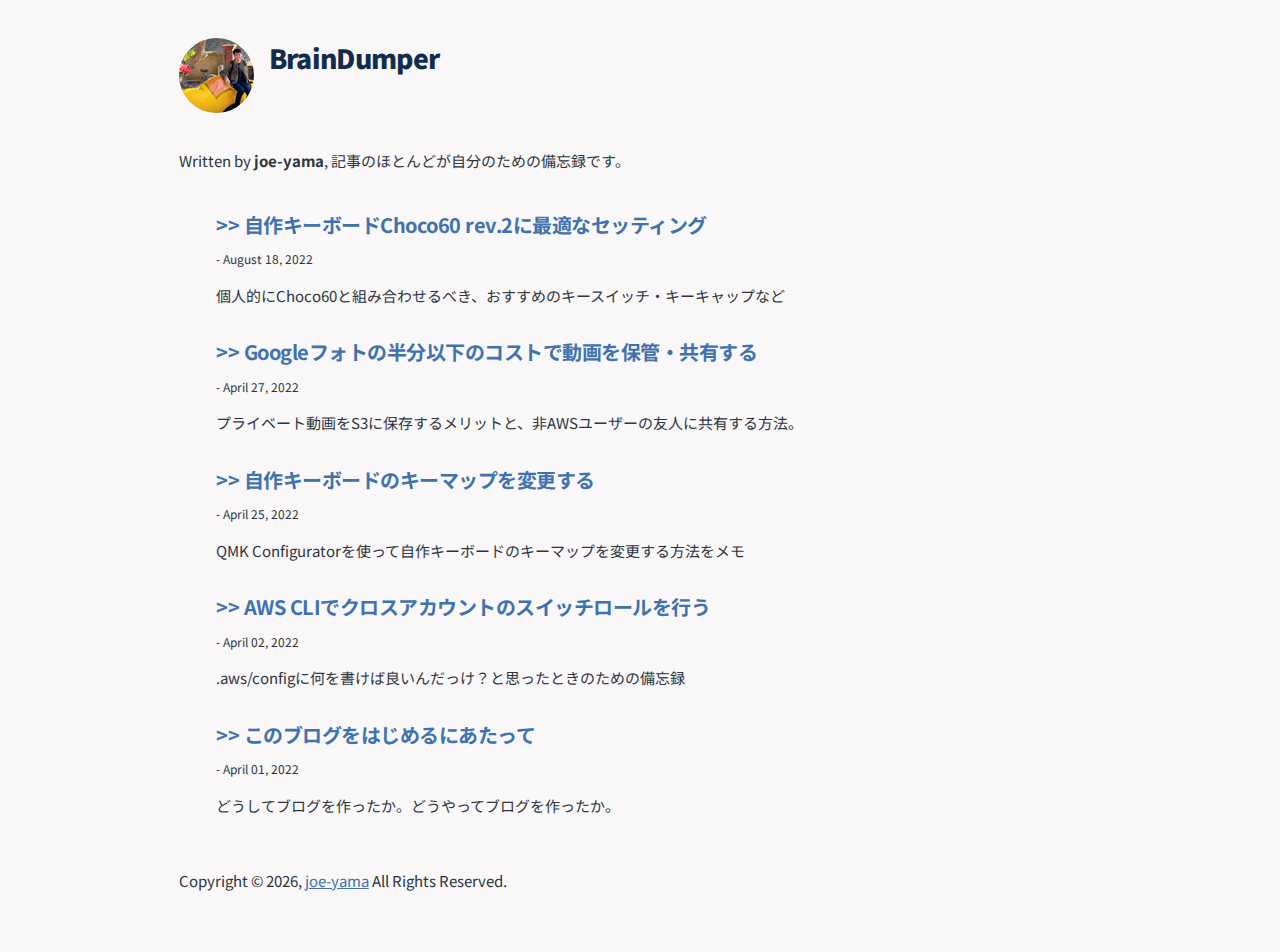
==== commit 9c58edb7: "Updates" ====
--- a/index.html
+++ b/index.html
@@ -1,7 +1,7 @@
-<!DOCTYPE html><html lang="ja"><head><meta charSet="utf-8"/><meta http-equiv="x-ua-compatible" content="ie=edge"/><meta name="viewport" content="width=device-width, initial-scale=1, shrink-to-fit=no"/><style id="typography.js">html{font-family:sans-serif;-ms-text-size-adjust:100%;-webkit-text-size-adjust:100%}body{margin:0}article,aside,details,figcaption,figure,footer,header,main,menu,nav,section,summary{display:block}audio,canvas,progress,video{display:inline-block}audio:not([controls]){display:none;height:0}progress{vertical-align:baseline}[hidden],template{display:none}a{background-color:transparent;}a:active,a:hover{outline-width:0}abbr[title]{border-bottom:none;text-decoration:underline;text-decoration:underline dotted}b,strong{font-weight:inherit;font-weight:bolder}dfn{font-style:italic}h1{font-size:2em;margin:.67em 0}mark{background-color:#ff0;color:#000}small{font-size:80%}sub,sup{font-size:75%;line-height:0;position:relative;vertical-align:baseline}sub{bottom:-.25em}sup{top:-.5em}img{border-style:none}svg:not(:root){overflow:hidden}code,kbd,pre,samp{font-family:monospace,monospace;font-size:1em}figure{margin:1em 40px}hr{box-sizing:content-box;height:0;overflow:visible}button,input,optgroup,select,textarea{font:inherit;margin:0}optgroup{font-weight:700}button,input{overflow:visible}button,select{text-transform:none}[type=reset],[type=submit],button,html [type=button]{-webkit-appearance:button}[type=button]::-moz-focus-inner,[type=reset]::-moz-focus-inner,[type=submit]::-moz-focus-inner,button::-moz-focus-inner{border-style:none;padding:0}[type=button]:-moz-focusring,[type=reset]:-moz-focusring,[type=submit]:-moz-focusring,button:-moz-focusring{outline:1px dotted ButtonText}fieldset{border:1px solid silver;margin:0 2px;padding:.35em .625em .75em}legend{box-sizing:border-box;color:inherit;display:table;max-width:100%;padding:0;white-space:normal}textarea{overflow:auto}[type=checkbox],[type=radio]{box-sizing:border-box;padding:0}[type=number]::-webkit-inner-spin-button,[type=number]::-webkit-outer-spin-button{height:auto}[type=search]{-webkit-appearance:textfield;outline-offset:-2px}[type=search]::-webkit-search-cancel-button,[type=search]::-webkit-search-decoration{-webkit-appearance:none}::-webkit-input-placeholder{color:inherit;opacity:.54}::-webkit-file-upload-button{-webkit-appearance:button;font:inherit}html{font:31.25%/1 'Noto Sans JP';box-sizing:border-box;overflow-y:scroll;}*{box-sizing:inherit;}*:before{box-sizing:inherit;}*:after{box-sizing:inherit;}body{color:hsla(0,0%,0%,0.8);font-family:'Noto Sans JP';font-weight:normal;word-wrap:break-word;font-kerning:normal;-moz-font-feature-settings:"kern", "liga", "clig", "calt";-ms-font-feature-settings:"kern", "liga", "clig", "calt";-webkit-font-feature-settings:"kern", "liga", "clig", "calt";font-feature-settings:"kern", "liga", "clig", "calt";}img{max-width:100%;margin-left:0;margin-right:0;margin-top:0;padding-bottom:0;padding-left:0;padding-right:0;padding-top:0;margin-bottom:1rem;}h1{margin-left:0;margin-right:0;margin-top:0;padding-bottom:0;padding-left:0;padding-right:0;padding-top:0;margin-bottom:1rem;color:inherit;font-family:'Noto Sans JP';font-weight:bold;text-rendering:optimizeLegibility;font-size:2rem;line-height:1.1;}h2{margin-left:0;margin-right:0;margin-top:0;padding-bottom:0;padding-left:0;padding-right:0;padding-top:0;margin-bottom:1rem;color:inherit;font-family:'Noto Sans JP';font-weight:bold;text-rendering:optimizeLegibility;font-size:1.51572rem;line-height:1.1;}h3{margin-left:0;margin-right:0;margin-top:0;padding-bottom:0;padding-left:0;padding-right:0;padding-top:0;margin-bottom:1rem;color:inherit;font-family:'Noto Sans JP';font-weight:bold;text-rendering:optimizeLegibility;font-size:1.31951rem;line-height:1.1;}h4{margin-left:0;margin-right:0;margin-top:0;padding-bottom:0;padding-left:0;padding-right:0;padding-top:0;margin-bottom:1rem;color:inherit;font-family:'Noto Sans JP';font-weight:bold;text-rendering:optimizeLegibility;font-size:1rem;line-height:1.1;}h5{margin-left:0;margin-right:0;margin-top:0;padding-bottom:0;padding-left:0;padding-right:0;padding-top:0;margin-bottom:1rem;color:inherit;font-family:'Noto Sans JP';font-weight:bold;text-rendering:optimizeLegibility;font-size:0.87055rem;line-height:1.1;}h6{margin-left:0;margin-right:0;margin-top:0;padding-bottom:0;padding-left:0;padding-right:0;padding-top:0;margin-bottom:1rem;color:inherit;font-family:'Noto Sans JP';font-weight:bold;text-rendering:optimizeLegibility;font-size:0.81225rem;line-height:1.1;}hgroup{margin-left:0;margin-right:0;margin-top:0;padding-bottom:0;padding-left:0;padding-right:0;padding-top:0;margin-bottom:1rem;}ul{margin-left:1rem;margin-right:0;margin-top:0;padding-bottom:0;padding-left:0;padding-right:0;padding-top:0;margin-bottom:1rem;list-style-position:outside;list-style-image:none;}ol{margin-left:1rem;margin-right:0;margin-top:0;padding-bottom:0;padding-left:0;padding-right:0;padding-top:0;margin-bottom:1rem;list-style-position:outside;list-style-image:none;}dl{margin-left:0;margin-right:0;margin-top:0;padding-bottom:0;padding-left:0;padding-right:0;padding-top:0;margin-bottom:1rem;}dd{margin-left:0;margin-right:0;margin-top:0;padding-bottom:0;padding-left:0;padding-right:0;padding-top:0;margin-bottom:1rem;}p{margin-left:0;margin-right:0;margin-top:0;padding-bottom:0;padding-left:0;padding-right:0;padding-top:0;margin-bottom:1rem;}figure{margin-left:0;margin-right:0;margin-top:0;padding-bottom:0;padding-left:0;padding-right:0;padding-top:0;margin-bottom:1rem;}pre{margin-left:0;margin-right:0;margin-top:0;padding-bottom:0;padding-left:0;padding-right:0;padding-top:0;margin-bottom:1rem;font-size:0.85rem;line-height:1.5rem;}table{margin-left:0;margin-right:0;margin-top:0;padding-bottom:0;padding-left:0;padding-right:0;padding-top:0;margin-bottom:1rem;font-size:1rem;line-height:1.5rem;border-collapse:collapse;width:100%;}fieldset{margin-left:0;margin-right:0;margin-top:0;padding-bottom:0;padding-left:0;padding-right:0;padding-top:0;margin-bottom:1rem;}blockquote{margin-left:1rem;margin-right:1rem;margin-top:0;padding-bottom:0;padding-left:0;padding-right:0;padding-top:0;margin-bottom:1rem;}form{margin-left:0;margin-right:0;margin-top:0;padding-bottom:0;padding-left:0;padding-right:0;padding-top:0;margin-bottom:1rem;}noscript{margin-left:0;margin-right:0;margin-top:0;padding-bottom:0;padding-left:0;padding-right:0;padding-top:0;margin-bottom:1rem;}iframe{margin-left:0;margin-right:0;margin-top:0;padding-bottom:0;padding-left:0;padding-right:0;padding-top:0;margin-bottom:1rem;}hr{margin-left:0;margin-right:0;margin-top:0;padding-bottom:0;padding-left:0;padding-right:0;padding-top:0;margin-bottom:calc(1rem - 1px);background:hsla(0,0%,0%,0.2);border:none;height:1px;}address{margin-left:0;margin-right:0;margin-top:0;padding-bottom:0;padding-left:0;padding-right:0;padding-top:0;margin-bottom:1rem;}b{font-weight:bold;}strong{font-weight:bold;}dt{font-weight:bold;}th{font-weight:bold;}li{margin-bottom:calc(1rem / 2);}ol li{padding-left:0;}ul li{padding-left:0;}li > ol{margin-left:1rem;margin-bottom:calc(1rem / 2);margin-top:calc(1rem / 2);}li > ul{margin-left:1rem;margin-bottom:calc(1rem / 2);margin-top:calc(1rem / 2);}blockquote *:last-child{margin-bottom:0;}li *:last-child{margin-bottom:0;}p *:last-child{margin-bottom:0;}li > p{margin-bottom:calc(1rem / 2);}code{font-size:0.85rem;line-height:1.5rem;}kbd{font-size:0.85rem;line-height:1.5rem;}samp{font-size:0.85rem;line-height:1.5rem;}abbr{border-bottom:1px dotted hsla(0,0%,0%,0.5);cursor:help;}acronym{border-bottom:1px dotted hsla(0,0%,0%,0.5);cursor:help;}abbr[title]{border-bottom:1px dotted hsla(0,0%,0%,0.5);cursor:help;text-decoration:none;}thead{text-align:left;}td,th{text-align:left;border-bottom:1px solid hsla(0,0%,0%,0.12);font-feature-settings:"tnum";-moz-font-feature-settings:"tnum";-ms-font-feature-settings:"tnum";-webkit-font-feature-settings:"tnum";padding-left:0.66667rem;padding-right:0.66667rem;padding-top:0.5rem;padding-bottom:calc(0.5rem - 1px);}th:first-child,td:first-child{padding-left:0;}th:last-child,td:last-child{padding-right:0;}</style><meta data-react-helmet="true" name="google-site-verification" content="Ojy5Byfovql3qBA_h1nRnucbUg62fWC4dC_J4s1qiXk"/><meta data-react-helmet="true" name="twitter:description" content="自分のための備忘録"/><meta data-react-helmet="true" name="twitter:title" content="All posts"/><meta data-react-helmet="true" name="twitter:creator" content=""/><meta data-react-helmet="true" name="twitter:card" content="summary"/><meta data-react-helmet="true" property="og:type" content="website"/><meta data-react-helmet="true" property="og:description" content="自分のための備忘録"/><meta data-react-helmet="true" property="og:title" content="All posts"/><meta data-react-helmet="true" name="description" content="自分のための備忘録"/><meta name="generator" content="Gatsby 4.11.0"/><style data-href="/blog/styles.e30a37dff4f14331c1e4.css" data-identity="gatsby-global-css">@font-face{font-display:swap;font-family:Montserrat;font-style:normal;font-weight:100;src:local("Montserrat Thin "),local("Montserrat-Thin"),url(/blog/static/montserrat-latin-100-8d7d79679b70dbe27172b6460e7a7910.woff2) format("woff2"),url(/blog/static/montserrat-latin-100-ec38980a9e0119a379e2a9b3dbb1901a.woff) format("woff")}@font-face{font-display:swap;font-family:Montserrat;font-style:italic;font-weight:100;src:local("Montserrat Thin italic"),local("Montserrat-Thinitalic"),url(/blog/static/montserrat-latin-100italic-e279051046ba1286706adc886cf1c96b.woff2) format("woff2"),url(/blog/static/montserrat-latin-100italic-3b325a3173c8207435cd1b76e19bf501.woff) format("woff")}@font-face{font-display:swap;font-family:Montserrat;font-style:normal;font-weight:200;src:local("Montserrat Extra Light "),local("Montserrat-Extra Light"),url(/blog/static/montserrat-latin-200-9d266fbbfa6cab7009bd56003b1eeb67.woff2) format("woff2"),url(/blog/static/montserrat-latin-200-2d8ba08717110d27122e54c34b8a5798.woff) format("woff")}@font-face{font-display:swap;font-family:Montserrat;font-style:italic;font-weight:200;src:local("Montserrat Extra Light italic"),local("Montserrat-Extra Lightitalic"),url(/blog/static/montserrat-latin-200italic-6e5b3756583bb2263eb062eae992735e.woff2) format("woff2"),url(/blog/static/montserrat-latin-200italic-a0d6f343e4b536c582926255367a57da.woff) format("woff")}@font-face{font-display:swap;font-family:Montserrat;font-style:normal;font-weight:300;src:local("Montserrat Light "),local("Montserrat-Light"),url(/blog/static/montserrat-latin-300-00b3e893aab5a8fd632d6342eb72551a.woff2) format("woff2"),url(/blog/static/montserrat-latin-300-ea303695ceab35f17e7d062f30e0173b.woff) format("woff")}@font-face{font-display:swap;font-family:Montserrat;font-style:italic;font-weight:300;src:local("Montserrat Light italic"),local("Montserrat-Lightitalic"),url(/blog/static/montserrat-latin-300italic-56f34ea368f6aedf89583d444bbcb227.woff2) format("woff2"),url(/blog/static/montserrat-latin-300italic-54b0bf2c8c4c12ffafd803be2466a790.woff) format("woff")}@font-face{font-display:swap;font-family:Montserrat;font-style:normal;font-weight:400;src:local("Montserrat Regular "),local("Montserrat-Regular"),url(/blog/static/montserrat-latin-400-b71748ae4f80ec8c014def4c5fa8688b.woff2) format("woff2"),url(/blog/static/montserrat-latin-400-0659a9f4e90db5cf51b50d005bff1e41.woff) format("woff")}@font-face{font-display:swap;font-family:Montserrat;font-style:italic;font-weight:400;src:local("Montserrat Regular italic"),local("Montserrat-Regularitalic"),url(/blog/static/montserrat-latin-400italic-6eed6b4cbb809c6efc7aa7ddad6dbe3e.woff2) format("woff2"),url(/blog/static/montserrat-latin-400italic-7583622cfde30ae49086d18447ab28e7.woff) format("woff")}@font-face{font-display:swap;font-family:Montserrat;font-style:normal;font-weight:500;src:local("Montserrat Medium "),local("Montserrat-Medium"),url(/blog/static/montserrat-latin-500-091b209546e16313fd4f4fc36090c757.woff2) format("woff2"),url(/blog/static/montserrat-latin-500-edd311588712a96bbf435fad264fff62.woff) format("woff")}@font-face{font-display:swap;font-family:Montserrat;font-style:italic;font-weight:500;src:local("Montserrat Medium italic"),local("Montserrat-Mediumitalic"),url(/blog/static/montserrat-latin-500italic-c90ced68b46050061d1a41842d6dfb43.woff2) format("woff2"),url(/blog/static/montserrat-latin-500italic-5146cbfe02b1deea5dffea27a5f2f998.woff) format("woff")}@font-face{font-display:swap;font-family:Montserrat;font-style:normal;font-weight:600;src:local("Montserrat SemiBold "),local("Montserrat-SemiBold"),url(/blog/static/montserrat-latin-600-0480d2f8a71f38db8633b84d8722e0c2.woff2) format("woff2"),url(/blog/static/montserrat-latin-600-b77863a375260a05dd13f86a1cee598f.woff) format("woff")}@font-face{font-display:swap;font-family:Montserrat;font-style:italic;font-weight:600;src:local("Montserrat SemiBold italic"),local("Montserrat-SemiBolditalic"),url(/blog/static/montserrat-latin-600italic-cf46ffb11f3a60d7df0567f8851a1d00.woff2) format("woff2"),url(/blog/static/montserrat-latin-600italic-c4fcfeeb057724724097167e57bd7801.woff) format("woff")}@font-face{font-display:swap;font-family:Montserrat;font-style:normal;font-weight:700;src:local("Montserrat Bold "),local("Montserrat-Bold"),url(/blog/static/montserrat-latin-700-7dbcc8a5ea2289d83f657c25b4be6193.woff2) format("woff2"),url(/blog/static/montserrat-latin-700-99271a835e1cae8c76ef8bba99a8cc4e.woff) format("woff")}@font-face{font-display:swap;font-family:Montserrat;font-style:italic;font-weight:700;src:local("Montserrat Bold italic"),local("Montserrat-Bolditalic"),url(/blog/static/montserrat-latin-700italic-c41ad6bdb4bd504a843d546d0a47958d.woff2) format("woff2"),url(/blog/static/montserrat-latin-700italic-6779372f04095051c62ed36bc1dcc142.woff) format("woff")}@font-face{font-display:swap;font-family:Montserrat;font-style:normal;font-weight:800;src:local("Montserrat ExtraBold "),local("Montserrat-ExtraBold"),url(/blog/static/montserrat-latin-800-db9a3e0ba7eaea32e5f55328ace6cf23.woff2) format("woff2"),url(/blog/static/montserrat-latin-800-4e3c615967a2360f5db87d2f0fd2456f.woff) format("woff")}@font-face{font-display:swap;font-family:Montserrat;font-style:italic;font-weight:800;src:local("Montserrat ExtraBold italic"),local("Montserrat-ExtraBolditalic"),url(/blog/static/montserrat-latin-800italic-bf45bfa14805969eda318973947bc42b.woff2) format("woff2"),url(/blog/static/montserrat-latin-800italic-fe82abb0bcede51bf724254878e0c374.woff) format("woff")}@font-face{font-display:swap;font-family:Montserrat;font-style:normal;font-weight:900;src:local("Montserrat Black "),local("Montserrat-Black"),url(/blog/static/montserrat-latin-900-e66c7edc609e24bacbb705175669d814.woff2) format("woff2"),url(/blog/static/montserrat-latin-900-8211f418baeb8ec880b80ba3c682f957.woff) format("woff")}@font-face{font-display:swap;font-family:Montserrat;font-style:italic;font-weight:900;src:local("Montserrat Black italic"),local("Montserrat-Blackitalic"),url(/blog/static/montserrat-latin-900italic-4454c775e48152c1a72510ceed3603e2.woff2) format("woff2"),url(/blog/static/montserrat-latin-900italic-efcaa0f6a82ee0640b83a0916e6e8d68.woff) format("woff")}@font-face{font-display:swap;font-family:Merriweather;font-style:normal;font-weight:300;src:local("Merriweather Light "),local("Merriweather-Light"),url(/blog/static/merriweather-latin-300-fc117160c69a8ea0851b26dd14748ee4.woff2) format("woff2"),url(/blog/static/merriweather-latin-300-58b18067ebbd21fda77b67e73c241d3b.woff) format("woff")}@font-face{font-display:swap;font-family:Merriweather;font-style:italic;font-weight:300;src:local("Merriweather Light italic"),local("Merriweather-Lightitalic"),url(/blog/static/merriweather-latin-300italic-fe29961474f8dbf77c0aa7b9a629e4bc.woff2) format("woff2"),url(/blog/static/merriweather-latin-300italic-23c3f1f88683618a4fb8d265d33d383a.woff) format("woff")}@font-face{font-display:swap;font-family:Merriweather;font-style:normal;font-weight:400;src:local("Merriweather Regular "),local("Merriweather-Regular"),url(/blog/static/merriweather-latin-400-d9479e8023bef9cbd9bf8d6eabd6bf36.woff2) format("woff2"),url(/blog/static/merriweather-latin-400-040426f99ff6e00b86506452e0d1f10b.woff) format("woff")}@font-face{font-display:swap;font-family:Merriweather;font-style:italic;font-weight:400;src:local("Merriweather Regular italic"),local("Merriweather-Regularitalic"),url(/blog/static/merriweather-latin-400italic-2de7bfeaf08fb03d4315d49947f062f7.woff2) format("woff2"),url(/blog/static/merriweather-latin-400italic-79db67aca65f5285964ab332bd65f451.woff) format("woff")}@font-face{font-display:swap;font-family:Merriweather;font-style:normal;font-weight:700;src:local("Merriweather Bold "),local("Merriweather-Bold"),url(/blog/static/merriweather-latin-700-4b08e01d805fa35d7bf777f1b24314ae.woff2) format("woff2"),url(/blog/static/merriweather-latin-700-22fb8afba4ab1f093b6ef9e28a9b6e92.woff) format("woff")}@font-face{font-display:swap;font-family:Merriweather;font-style:italic;font-weight:700;src:local("Merriweather Bold italic"),local("Merriweather-Bolditalic"),url(/blog/static/merriweather-latin-700italic-cd92541b177652fffb6e3b952f1c33f1.woff2) format("woff2"),url(/blog/static/merriweather-latin-700italic-f87f3d87cea0dd0979bfc8ac9ea90243.woff) format("woff")}@font-face{font-display:swap;font-family:Merriweather;font-style:normal;font-weight:900;src:local("Merriweather Black "),local("Merriweather-Black"),url(/blog/static/merriweather-latin-900-f813fc6a4bee46eda5224ac7ebf1b7be.woff2) format("woff2"),url(/blog/static/merriweather-latin-900-5d4e42cb44410674acd99153d57df032.woff) format("woff")}@font-face{font-display:swap;font-family:Merriweather;font-style:italic;font-weight:900;src:local("Merriweather Black italic"),local("Merriweather-Blackitalic"),url(/blog/static/merriweather-latin-900italic-b7901d85486871c1779c0e93ddd85656.woff2) format("woff2"),url(/blog/static/merriweather-latin-900italic-9647f9fdab98756989a8a5550eb205c3.woff) format("woff")}
+<!DOCTYPE html><html lang="ja"><head><meta charSet="utf-8"/><meta http-equiv="x-ua-compatible" content="ie=edge"/><meta name="viewport" content="width=device-width, initial-scale=1, shrink-to-fit=no"/><style id="typography.js">html{font-family:sans-serif;-ms-text-size-adjust:100%;-webkit-text-size-adjust:100%}body{margin:0}article,aside,details,figcaption,figure,footer,header,main,menu,nav,section,summary{display:block}audio,canvas,progress,video{display:inline-block}audio:not([controls]){display:none;height:0}progress{vertical-align:baseline}[hidden],template{display:none}a{background-color:transparent;}a:active,a:hover{outline-width:0}abbr[title]{border-bottom:none;text-decoration:underline;text-decoration:underline dotted}b,strong{font-weight:inherit;font-weight:bolder}dfn{font-style:italic}h1{font-size:2em;margin:.67em 0}mark{background-color:#ff0;color:#000}small{font-size:80%}sub,sup{font-size:75%;line-height:0;position:relative;vertical-align:baseline}sub{bottom:-.25em}sup{top:-.5em}img{border-style:none}svg:not(:root){overflow:hidden}code,kbd,pre,samp{font-family:monospace,monospace;font-size:1em}figure{margin:1em 40px}hr{box-sizing:content-box;height:0;overflow:visible}button,input,optgroup,select,textarea{font:inherit;margin:0}optgroup{font-weight:700}button,input{overflow:visible}button,select{text-transform:none}[type=reset],[type=submit],button,html [type=button]{-webkit-appearance:button}[type=button]::-moz-focus-inner,[type=reset]::-moz-focus-inner,[type=submit]::-moz-focus-inner,button::-moz-focus-inner{border-style:none;padding:0}[type=button]:-moz-focusring,[type=reset]:-moz-focusring,[type=submit]:-moz-focusring,button:-moz-focusring{outline:1px dotted ButtonText}fieldset{border:1px solid silver;margin:0 2px;padding:.35em .625em .75em}legend{box-sizing:border-box;color:inherit;display:table;max-width:100%;padding:0;white-space:normal}textarea{overflow:auto}[type=checkbox],[type=radio]{box-sizing:border-box;padding:0}[type=number]::-webkit-inner-spin-button,[type=number]::-webkit-outer-spin-button{height:auto}[type=search]{-webkit-appearance:textfield;outline-offset:-2px}[type=search]::-webkit-search-cancel-button,[type=search]::-webkit-search-decoration{-webkit-appearance:none}::-webkit-input-placeholder{color:inherit;opacity:.54}::-webkit-file-upload-button{-webkit-appearance:button;font:inherit}html{font:31.25%/1 'Noto Sans JP';box-sizing:border-box;overflow-y:scroll;}*{box-sizing:inherit;}*:before{box-sizing:inherit;}*:after{box-sizing:inherit;}body{color:hsla(0,0%,0%,0.8);font-family:'Noto Sans JP';font-weight:normal;word-wrap:break-word;font-kerning:normal;-moz-font-feature-settings:"kern", "liga", "clig", "calt";-ms-font-feature-settings:"kern", "liga", "clig", "calt";-webkit-font-feature-settings:"kern", "liga", "clig", "calt";font-feature-settings:"kern", "liga", "clig", "calt";}img{max-width:100%;margin-left:0;margin-right:0;margin-top:0;padding-bottom:0;padding-left:0;padding-right:0;padding-top:0;margin-bottom:1rem;}h1{margin-left:0;margin-right:0;margin-top:0;padding-bottom:0;padding-left:0;padding-right:0;padding-top:0;margin-bottom:1rem;color:inherit;font-family:'Noto Sans JP';font-weight:bold;text-rendering:optimizeLegibility;font-size:2rem;line-height:1.1;}h2{margin-left:0;margin-right:0;margin-top:0;padding-bottom:0;padding-left:0;padding-right:0;padding-top:0;margin-bottom:1rem;color:inherit;font-family:'Noto Sans JP';font-weight:bold;text-rendering:optimizeLegibility;font-size:1.51572rem;line-height:1.1;}h3{margin-left:0;margin-right:0;margin-top:0;padding-bottom:0;padding-left:0;padding-right:0;padding-top:0;margin-bottom:1rem;color:inherit;font-family:'Noto Sans JP';font-weight:bold;text-rendering:optimizeLegibility;font-size:1.31951rem;line-height:1.1;}h4{margin-left:0;margin-right:0;margin-top:0;padding-bottom:0;padding-left:0;padding-right:0;padding-top:0;margin-bottom:1rem;color:inherit;font-family:'Noto Sans JP';font-weight:bold;text-rendering:optimizeLegibility;font-size:1rem;line-height:1.1;}h5{margin-left:0;margin-right:0;margin-top:0;padding-bottom:0;padding-left:0;padding-right:0;padding-top:0;margin-bottom:1rem;color:inherit;font-family:'Noto Sans JP';font-weight:bold;text-rendering:optimizeLegibility;font-size:0.87055rem;line-height:1.1;}h6{margin-left:0;margin-right:0;margin-top:0;padding-bottom:0;padding-left:0;padding-right:0;padding-top:0;margin-bottom:1rem;color:inherit;font-family:'Noto Sans JP';font-weight:bold;text-rendering:optimizeLegibility;font-size:0.81225rem;line-height:1.1;}hgroup{margin-left:0;margin-right:0;margin-top:0;padding-bottom:0;padding-left:0;padding-right:0;padding-top:0;margin-bottom:1rem;}ul{margin-left:1rem;margin-right:0;margin-top:0;padding-bottom:0;padding-left:0;padding-right:0;padding-top:0;margin-bottom:1rem;list-style-position:outside;list-style-image:none;}ol{margin-left:1rem;margin-right:0;margin-top:0;padding-bottom:0;padding-left:0;padding-right:0;padding-top:0;margin-bottom:1rem;list-style-position:outside;list-style-image:none;}dl{margin-left:0;margin-right:0;margin-top:0;padding-bottom:0;padding-left:0;padding-right:0;padding-top:0;margin-bottom:1rem;}dd{margin-left:0;margin-right:0;margin-top:0;padding-bottom:0;padding-left:0;padding-right:0;padding-top:0;margin-bottom:1rem;}p{margin-left:0;margin-right:0;margin-top:0;padding-bottom:0;padding-left:0;padding-right:0;padding-top:0;margin-bottom:1rem;}figure{margin-left:0;margin-right:0;margin-top:0;padding-bottom:0;padding-left:0;padding-right:0;padding-top:0;margin-bottom:1rem;}pre{margin-left:0;margin-right:0;margin-top:0;padding-bottom:0;padding-left:0;padding-right:0;padding-top:0;margin-bottom:1rem;font-size:0.85rem;line-height:1.5rem;}table{margin-left:0;margin-right:0;margin-top:0;padding-bottom:0;padding-left:0;padding-right:0;padding-top:0;margin-bottom:1rem;font-size:1rem;line-height:1.5rem;border-collapse:collapse;width:100%;}fieldset{margin-left:0;margin-right:0;margin-top:0;padding-bottom:0;padding-left:0;padding-right:0;padding-top:0;margin-bottom:1rem;}blockquote{margin-left:1rem;margin-right:1rem;margin-top:0;padding-bottom:0;padding-left:0;padding-right:0;padding-top:0;margin-bottom:1rem;}form{margin-left:0;margin-right:0;margin-top:0;padding-bottom:0;padding-left:0;padding-right:0;padding-top:0;margin-bottom:1rem;}noscript{margin-left:0;margin-right:0;margin-top:0;padding-bottom:0;padding-left:0;padding-right:0;padding-top:0;margin-bottom:1rem;}iframe{margin-left:0;margin-right:0;margin-top:0;padding-bottom:0;padding-left:0;padding-right:0;padding-top:0;margin-bottom:1rem;}hr{margin-left:0;margin-right:0;margin-top:0;padding-bottom:0;padding-left:0;padding-right:0;padding-top:0;margin-bottom:calc(1rem - 1px);background:hsla(0,0%,0%,0.2);border:none;height:1px;}address{margin-left:0;margin-right:0;margin-top:0;padding-bottom:0;padding-left:0;padding-right:0;padding-top:0;margin-bottom:1rem;}b{font-weight:bold;}strong{font-weight:bold;}dt{font-weight:bold;}th{font-weight:bold;}li{margin-bottom:calc(1rem / 2);}ol li{padding-left:0;}ul li{padding-left:0;}li > ol{margin-left:1rem;margin-bottom:calc(1rem / 2);margin-top:calc(1rem / 2);}li > ul{margin-left:1rem;margin-bottom:calc(1rem / 2);margin-top:calc(1rem / 2);}blockquote *:last-child{margin-bottom:0;}li *:last-child{margin-bottom:0;}p *:last-child{margin-bottom:0;}li > p{margin-bottom:calc(1rem / 2);}code{font-size:0.85rem;line-height:1.5rem;}kbd{font-size:0.85rem;line-height:1.5rem;}samp{font-size:0.85rem;line-height:1.5rem;}abbr{border-bottom:1px dotted hsla(0,0%,0%,0.5);cursor:help;}acronym{border-bottom:1px dotted hsla(0,0%,0%,0.5);cursor:help;}abbr[title]{border-bottom:1px dotted hsla(0,0%,0%,0.5);cursor:help;text-decoration:none;}thead{text-align:left;}td,th{text-align:left;border-bottom:1px solid hsla(0,0%,0%,0.12);font-feature-settings:"tnum";-moz-font-feature-settings:"tnum";-ms-font-feature-settings:"tnum";-webkit-font-feature-settings:"tnum";padding-left:0.66667rem;padding-right:0.66667rem;padding-top:0.5rem;padding-bottom:calc(0.5rem - 1px);}th:first-child,td:first-child{padding-left:0;}th:last-child,td:last-child{padding-right:0;}</style><meta data-react-helmet="true" name="google-site-verification" content="Ojy5Byfovql3qBA_h1nRnucbUg62fWC4dC_J4s1qiXk"/><meta data-react-helmet="true" name="twitter:description" content="自分のための備忘録"/><meta data-react-helmet="true" name="twitter:title" content="All posts"/><meta data-react-helmet="true" name="twitter:creator" content=""/><meta data-react-helmet="true" name="twitter:card" content="summary"/><meta data-react-helmet="true" property="og:type" content="website"/><meta data-react-helmet="true" property="og:description" content="自分のための備忘録"/><meta data-react-helmet="true" property="og:title" content="All posts"/><meta data-react-helmet="true" name="description" content="自分のための備忘録"/><meta name="generator" content="Gatsby 4.11.0"/><style data-href="/styles.70f7022a66294e6510ae.css" data-identity="gatsby-global-css">@font-face{font-display:swap;font-family:Montserrat;font-style:normal;font-weight:100;src:local("Montserrat Thin "),local("Montserrat-Thin"),url(/static/montserrat-latin-100-8d7d79679b70dbe27172b6460e7a7910.woff2) format("woff2"),url(/static/montserrat-latin-100-ec38980a9e0119a379e2a9b3dbb1901a.woff) format("woff")}@font-face{font-display:swap;font-family:Montserrat;font-style:italic;font-weight:100;src:local("Montserrat Thin italic"),local("Montserrat-Thinitalic"),url(/static/montserrat-latin-100italic-e279051046ba1286706adc886cf1c96b.woff2) format("woff2"),url(/static/montserrat-latin-100italic-3b325a3173c8207435cd1b76e19bf501.woff) format("woff")}@font-face{font-display:swap;font-family:Montserrat;font-style:normal;font-weight:200;src:local("Montserrat Extra Light "),local("Montserrat-Extra Light"),url(/static/montserrat-latin-200-9d266fbbfa6cab7009bd56003b1eeb67.woff2) format("woff2"),url(/static/montserrat-latin-200-2d8ba08717110d27122e54c34b8a5798.woff) format("woff")}@font-face{font-display:swap;font-family:Montserrat;font-style:italic;font-weight:200;src:local("Montserrat Extra Light italic"),local("Montserrat-Extra Lightitalic"),url(/static/montserrat-latin-200italic-6e5b3756583bb2263eb062eae992735e.woff2) format("woff2"),url(/static/montserrat-latin-200italic-a0d6f343e4b536c582926255367a57da.woff) format("woff")}@font-face{font-display:swap;font-family:Montserrat;font-style:normal;font-weight:300;src:local("Montserrat Light "),local("Montserrat-Light"),url(/static/montserrat-latin-300-00b3e893aab5a8fd632d6342eb72551a.woff2) format("woff2"),url(/static/montserrat-latin-300-ea303695ceab35f17e7d062f30e0173b.woff) format("woff")}@font-face{font-display:swap;font-family:Montserrat;font-style:italic;font-weight:300;src:local("Montserrat Light italic"),local("Montserrat-Lightitalic"),url(/static/montserrat-latin-300italic-56f34ea368f6aedf89583d444bbcb227.woff2) format("woff2"),url(/static/montserrat-latin-300italic-54b0bf2c8c4c12ffafd803be2466a790.woff) format("woff")}@font-face{font-display:swap;font-family:Montserrat;font-style:normal;font-weight:400;src:local("Montserrat Regular "),local("Montserrat-Regular"),url(/static/montserrat-latin-400-b71748ae4f80ec8c014def4c5fa8688b.woff2) format("woff2"),url(/static/montserrat-latin-400-0659a9f4e90db5cf51b50d005bff1e41.woff) format("woff")}@font-face{font-display:swap;font-family:Montserrat;font-style:italic;font-weight:400;src:local("Montserrat Regular italic"),local("Montserrat-Regularitalic"),url(/static/montserrat-latin-400italic-6eed6b4cbb809c6efc7aa7ddad6dbe3e.woff2) format("woff2"),url(/static/montserrat-latin-400italic-7583622cfde30ae49086d18447ab28e7.woff) format("woff")}@font-face{font-display:swap;font-family:Montserrat;font-style:normal;font-weight:500;src:local("Montserrat Medium "),local("Montserrat-Medium"),url(/static/montserrat-latin-500-091b209546e16313fd4f4fc36090c757.woff2) format("woff2"),url(/static/montserrat-latin-500-edd311588712a96bbf435fad264fff62.woff) format("woff")}@font-face{font-display:swap;font-family:Montserrat;font-style:italic;font-weight:500;src:local("Montserrat Medium italic"),local("Montserrat-Mediumitalic"),url(/static/montserrat-latin-500italic-c90ced68b46050061d1a41842d6dfb43.woff2) format("woff2"),url(/static/montserrat-latin-500italic-5146cbfe02b1deea5dffea27a5f2f998.woff) format("woff")}@font-face{font-display:swap;font-family:Montserrat;font-style:normal;font-weight:600;src:local("Montserrat SemiBold "),local("Montserrat-SemiBold"),url(/static/montserrat-latin-600-0480d2f8a71f38db8633b84d8722e0c2.woff2) format("woff2"),url(/static/montserrat-latin-600-b77863a375260a05dd13f86a1cee598f.woff) format("woff")}@font-face{font-display:swap;font-family:Montserrat;font-style:italic;font-weight:600;src:local("Montserrat SemiBold italic"),local("Montserrat-SemiBolditalic"),url(/static/montserrat-latin-600italic-cf46ffb11f3a60d7df0567f8851a1d00.woff2) format("woff2"),url(/static/montserrat-latin-600italic-c4fcfeeb057724724097167e57bd7801.woff) format("woff")}@font-face{font-display:swap;font-family:Montserrat;font-style:normal;font-weight:700;src:local("Montserrat Bold "),local("Montserrat-Bold"),url(/static/montserrat-latin-700-7dbcc8a5ea2289d83f657c25b4be6193.woff2) format("woff2"),url(/static/montserrat-latin-700-99271a835e1cae8c76ef8bba99a8cc4e.woff) format("woff")}@font-face{font-display:swap;font-family:Montserrat;font-style:italic;font-weight:700;src:local("Montserrat Bold italic"),local("Montserrat-Bolditalic"),url(/static/montserrat-latin-700italic-c41ad6bdb4bd504a843d546d0a47958d.woff2) format("woff2"),url(/static/montserrat-latin-700italic-6779372f04095051c62ed36bc1dcc142.woff) format("woff")}@font-face{font-display:swap;font-family:Montserrat;font-style:normal;font-weight:800;src:local("Montserrat ExtraBold "),local("Montserrat-ExtraBold"),url(/static/montserrat-latin-800-db9a3e0ba7eaea32e5f55328ace6cf23.woff2) format("woff2"),url(/static/montserrat-latin-800-4e3c615967a2360f5db87d2f0fd2456f.woff) format("woff")}@font-face{font-display:swap;font-family:Montserrat;font-style:italic;font-weight:800;src:local("Montserrat ExtraBold italic"),local("Montserrat-ExtraBolditalic"),url(/static/montserrat-latin-800italic-bf45bfa14805969eda318973947bc42b.woff2) format("woff2"),url(/static/montserrat-latin-800italic-fe82abb0bcede51bf724254878e0c374.woff) format("woff")}@font-face{font-display:swap;font-family:Montserrat;font-style:normal;font-weight:900;src:local("Montserrat Black "),local("Montserrat-Black"),url(/static/montserrat-latin-900-e66c7edc609e24bacbb705175669d814.woff2) format("woff2"),url(/static/montserrat-latin-900-8211f418baeb8ec880b80ba3c682f957.woff) format("woff")}@font-face{font-display:swap;font-family:Montserrat;font-style:italic;font-weight:900;src:local("Montserrat Black italic"),local("Montserrat-Blackitalic"),url(/static/montserrat-latin-900italic-4454c775e48152c1a72510ceed3603e2.woff2) format("woff2"),url(/static/montserrat-latin-900italic-efcaa0f6a82ee0640b83a0916e6e8d68.woff) format("woff")}@font-face{font-display:swap;font-family:Merriweather;font-style:normal;font-weight:300;src:local("Merriweather Light "),local("Merriweather-Light"),url(/static/merriweather-latin-300-fc117160c69a8ea0851b26dd14748ee4.woff2) format("woff2"),url(/static/merriweather-latin-300-58b18067ebbd21fda77b67e73c241d3b.woff) format("woff")}@font-face{font-display:swap;font-family:Merriweather;font-style:italic;font-weight:300;src:local("Merriweather Light italic"),local("Merriweather-Lightitalic"),url(/static/merriweather-latin-300italic-fe29961474f8dbf77c0aa7b9a629e4bc.woff2) format("woff2"),url(/static/merriweather-latin-300italic-23c3f1f88683618a4fb8d265d33d383a.woff) format("woff")}@font-face{font-display:swap;font-family:Merriweather;font-style:normal;font-weight:400;src:local("Merriweather Regular "),local("Merriweather-Regular"),url(/static/merriweather-latin-400-d9479e8023bef9cbd9bf8d6eabd6bf36.woff2) format("woff2"),url(/static/merriweather-latin-400-040426f99ff6e00b86506452e0d1f10b.woff) format("woff")}@font-face{font-display:swap;font-family:Merriweather;font-style:italic;font-weight:400;src:local("Merriweather Regular italic"),local("Merriweather-Regularitalic"),url(/static/merriweather-latin-400italic-2de7bfeaf08fb03d4315d49947f062f7.woff2) format("woff2"),url(/static/merriweather-latin-400italic-79db67aca65f5285964ab332bd65f451.woff) format("woff")}@font-face{font-display:swap;font-family:Merriweather;font-style:normal;font-weight:700;src:local("Merriweather Bold "),local("Merriweather-Bold"),url(/static/merriweather-latin-700-4b08e01d805fa35d7bf777f1b24314ae.woff2) format("woff2"),url(/static/merriweather-latin-700-22fb8afba4ab1f093b6ef9e28a9b6e92.woff) format("woff")}@font-face{font-display:swap;font-family:Merriweather;font-style:italic;font-weight:700;src:local("Merriweather Bold italic"),local("Merriweather-Bolditalic"),url(/static/merriweather-latin-700italic-cd92541b177652fffb6e3b952f1c33f1.woff2) format("woff2"),url(/static/merriweather-latin-700italic-f87f3d87cea0dd0979bfc8ac9ea90243.woff) format("woff")}@font-face{font-display:swap;font-family:Merriweather;font-style:normal;font-weight:900;src:local("Merriweather Black "),local("Merriweather-Black"),url(/static/merriweather-latin-900-f813fc6a4bee46eda5224ac7ebf1b7be.woff2) format("woff2"),url(/static/merriweather-latin-900-5d4e42cb44410674acd99153d57df032.woff) format("woff")}@font-face{font-display:swap;font-family:Merriweather;font-style:italic;font-weight:900;src:local("Merriweather Black italic"),local("Merriweather-Blackitalic"),url(/static/merriweather-latin-900italic-b7901d85486871c1779c0e93ddd85656.woff2) format("woff2"),url(/static/merriweather-latin-900italic-9647f9fdab98756989a8a5550eb205c3.woff) format("woff")}
 
 
-/*! normalize.css v8.0.1 | MIT License | github.com/necolas/normalize.css */html{-webkit-text-size-adjust:100%;line-height:1.15}body{margin:0}main{display:block}h1{font-size:2em;margin:.67em 0}hr{box-sizing:content-box;height:0;overflow:visible}pre{font-family:monospace,monospace;font-size:1em}a{background-color:transparent}abbr[title]{border-bottom:none;text-decoration:underline;-webkit-text-decoration:underline dotted;text-decoration:underline dotted}b,strong{font-weight:bolder}code,kbd,samp{font-family:monospace,monospace;font-size:1em}small{font-size:80%}sub,sup{font-size:75%;line-height:0;position:relative;vertical-align:baseline}sub{bottom:-.25em}sup{top:-.5em}img{border-style:none}button,input,optgroup,select,textarea{font-family:inherit;font-size:100%;line-height:1.15;margin:0}button,input{overflow:visible}button,select{text-transform:none}[type=button],[type=reset],[type=submit],button{-webkit-appearance:button}[type=button]::-moz-focus-inner,[type=reset]::-moz-focus-inner,[type=submit]::-moz-focus-inner,button::-moz-focus-inner{border-style:none;padding:0}[type=button]:-moz-focusring,[type=reset]:-moz-focusring,[type=submit]:-moz-focusring,button:-moz-focusring{outline:1px dotted ButtonText}fieldset{padding:.35em .75em .625em}legend{box-sizing:border-box;color:inherit;display:table;max-width:100%;padding:0;white-space:normal}progress{vertical-align:baseline}textarea{overflow:auto}[type=checkbox],[type=radio]{box-sizing:border-box;padding:0}[type=number]::-webkit-inner-spin-button,[type=number]::-webkit-outer-spin-button{height:auto}[type=search]{-webkit-appearance:textfield;outline-offset:-2px}[type=search]::-webkit-search-decoration{-webkit-appearance:none}::-webkit-file-upload-button{-webkit-appearance:button;font:inherit}details{display:block}summary{display:list-item}[hidden]{display:none}:root{--maxWidth-none:"none";--maxWidth-xs:20rem;--maxWidth-sm:24rem;--maxWidth-md:28rem;--maxWidth-lg:32rem;--maxWidth-xl:36rem;--maxWidth-2xl:42rem;--maxWidth-3xl:48rem;--maxWidth-4xl:56rem;--maxWidth-8xl:64rem;--maxWidth-full:"100%";--maxWidth-wrapper:var(--maxWidth-8xl);--lineHeight-normal:1.5;--fontSize-root:15px;--fontSize-0:0.833rem;--fontSize-1:1rem;--fontSize-2:1.1rem;--fontSize-3:1.21rem;--fontSize-4:1.331rem;--fontSize-5:1.4641rem;--fontSize-6:1.61051rem;--fontSize-7:1.771561rem;--fontWeight-normal:400;--fontWeight-medium:500;--fontWeight-semibold:600;--fontWeight-bold:700;--fontWeight-extrabold:800;--fontWeight-black:900;--color-primary:#3f72af;--color-text:#2e353f;--color-text-light:#4f5969;--color-heading:#3f72af;--color-heading-black:#112d4e;--color-accent:#3f72af;--color-background:#f9f7f7;--spacing-px:"1px";--spacing-0:0;--spacing-1:0.25rem;--spacing-2:0.5rem;--spacing-3:0.75rem;--spacing-4:1rem;--spacing-5:1.25rem;--spacing-6:1.5rem;--spacing-8:2rem;--spacing-10:2.5rem;--spacing-12:3rem;--spacing-16:4rem;--spacing-20:5rem;--spacing-24:6rem;--spacing-32:8rem}*,:after,:before{box-sizing:border-box}html{-webkit-font-smoothing:antialiased;-moz-osx-font-smoothing:grayscale;background-color:var(--color-background);font-size:var(--fontSize-root);line-height:var(--lineHeight-normal)}body{color:var(--color-text);font-size:var(--fontSize-1)}footer{padding:var(--spacing-6) var(--spacing-0)}hr{background:var(--color-accent);border:0;height:2px}h1,h2,h3,h4,h5,h6{letter-spacing:-.025em;line-height:var(--lineHeight-tight);margin-bottom:var(--spacing-6);margin-top:var(--spacing-12)}h2,h3,h4,h5,h6{color:var(--color-heading);font-weight:var(--fontWeight-bold)}h1{color:var(--color-heading-black);font-size:var(--fontSize-6);font-weight:var(--fontWeight-black)}h2{font-size:var(--fontSize-4)}h3{font-size:var(--fontSize-2)}h4,h5,h6{color:var(--color-heading-black);font-size:var(--fontSize-1)}h1>a,h2>a,h3>a,h4>a,h5>a,h6>a{color:inherit;text-decoration:none}p{--baseline-multiplier:0.179;--x-height-multiplier:0.35;line-height:var(--lineHeight-relaxed);margin:var(--spacing-0) var(--spacing-0) var(--spacing-3) var(--spacing-0)}ol,p,ul{padding:var(--spacing-0)}ol,ul{list-style-image:none;list-style-position:outside;margin-bottom:var(--spacing-8);margin-left:var(--spacing-10);margin-right:var(--spacing-0)}ol li,ul li{margin-bottom:var(--spacing-2);padding-left:var(--spacing-0)}li>p{margin-bottom:calc(var(--spacing-8)/2)}li :last-child{margin-bottom:var(--spacing-0)}li>ul{margin-left:var(--spacing-6);margin-top:var(--spacing-2)}blockquote{background:#eee;border-left:var(--spacing-2) solid var(--color-primary);border-radius:10px;color:var(--color-text-light);font-size:var(--fontSize-root);font-style:italic;margin-bottom:var(--spacing-8);margin-left:var(--spacing-4);margin-right:var(--spacing-4);padding:var(--spacing-4)}blockquote>:last-child{margin-bottom:var(--spacing-0)}blockquote>ol,blockquote>ul{list-style-position:inside}table{border-collapse:collapse;border-spacing:.25rem;margin-bottom:var(--spacing-8);width:100%}table thead tr th{border-bottom:1.5px solid var(--color-accent)}a{color:var(--color-primary)}a:focus,a:hover{text-decoration:none}.global-wrapper{margin:var(--spacing-0) auto;max-width:var(--maxWidth-wrapper);padding:var(--spacing-10) var(--spacing-5)}.global-wrapper[data-is-root-path=true] .bio{margin-bottom:var(--spacing-10)}.global-header{margin-bottom:var(--spacing-4)}.main-heading{font-size:var(--fontSize-7);margin:0}.post-list-item{margin-bottom:var(--spacing-8);margin-top:var(--spacing-8)}.post-list-item p{margin-bottom:var(--spacing-0)}.post-list-item h2{color:var(--color-primary);font-size:var(--fontSize-4);margin-bottom:var(--spacing-2);margin-top:var(--spacing-0)}.post-list-item header{margin-bottom:var(--spacing-4)}.header-link-home{font-family:Lucida Console,Courier,monospace;font-size:var(--fontSize-2);font-weight:var(--fontWeight-bold);text-decoration:none}.bio{display:flex;margin-bottom:var(--spacing-16)}.bio p,.bio-avatar{margin-bottom:var(--spacing-0)}.bio-avatar{border-radius:100%;margin-right:var(--spacing-4);min-width:50px}.blog-post header h1{margin:var(--spacing-0) var(--spacing-0) var(--spacing-4) var(--spacing-0)}.blog-post header p{font-size:var(--fontSize-2)}.blog-post-nav ul{margin:var(--spacing-0)}.gatsby-highlight{margin-bottom:var(--spacing-8)}@media (max-width:42rem){blockquote{margin-left:var(--spacing-0);padding:var(--spacing-0) var(--spacing-0) var(--spacing-0) var(--spacing-4)}ol,ul{list-style-position:inside}}pre[class*=language-]{margin-bottom:1em;margin-top:0}code[class*=language-],pre[class*=language-]{color:#fff}:not(pre)>code[class*=language-text]{background-color:#dbdbdb;color:var(--color-text)}.gatsby-code-title{display:block;top:10px;width:100%}.gatsby-code-title,.gatsby-code-title span{border-top-left-radius:.3em;border-top-right-radius:.3em;position:relative}.gatsby-code-title span{background:#3f72af;border-bottom-left-radius:.3em;border-bottom-right-radius:.3em;color:var(--color-background);display:inline;font-family:Consolas,Monaco,Andale Mono,Ubuntu Mono,monospace;margin-left:var(--spacing-3);padding:3px;top:5px}.gatsby-highlight-code-line{background-color:#ffeaa5;border-left:.25em solid #f99;display:block;margin-left:-1em;margin-right:-1em;padding-left:.75em;padding-right:1em}.gatsby-highlight{background-color:#dbe2ef;border-radius:.3em;margin:.5em 0;overflow:auto;padding:1em}.gatsby-highlight pre[class*=language-]{background-color:transparent;float:left;margin:0;min-width:100%;overflow:initial;padding:0}code[class*=language-],pre[class*=language-]{word-wrap:normal;background:none;color:#000;font-family:Consolas,Monaco,Andale Mono,Ubuntu Mono,monospace;font-size:1em;-webkit-hyphens:none;-ms-hyphens:none;hyphens:none;line-height:1.5;-o-tab-size:4;tab-size:4;text-align:left;text-shadow:0 1px #fff;white-space:pre;word-break:normal;word-spacing:normal}code[class*=language-] ::selection,code[class*=language-]::selection,pre[class*=language-] ::selection,pre[class*=language-]::selection{background:#b3d4fc;text-shadow:none}@media print{code[class*=language-],pre[class*=language-]{text-shadow:none}}pre[class*=language-]{margin:.5em 0;overflow:auto;padding:1em}:not(pre)>code[class*=language-],pre[class*=language-]{background:#f5f2f0}:not(pre)>code[class*=language-]{border-radius:.3em;padding:.1em;white-space:normal}.token.cdata,.token.comment,.token.doctype,.token.prolog{color:#708090}.token.punctuation{color:#999}.token.namespace{opacity:.7}.token.boolean,.token.constant,.token.deleted,.token.number,.token.property,.token.symbol,.token.tag{color:#905}.token.attr-name,.token.builtin,.token.char,.token.inserted,.token.selector,.token.string{color:#690}.language-css .token.string,.style .token.string,.token.entity,.token.operator,.token.url{background:hsla(0,0%,100%,.5);color:#9a6e3a}.token.atrule,.token.attr-value,.token.keyword{color:#07a}.token.class-name,.token.function{color:#dd4a68}.token.important,.token.regex,.token.variable{color:#e90}.token.bold,.token.important{font-weight:700}.token.italic{font-style:italic}.token.entity{cursor:help}</style><link rel="sitemap" type="application/xml" href="/blog/sitemap/sitemap-index.xml"/><style>.gatsby-image-wrapper{position:relative;overflow:hidden}.gatsby-image-wrapper picture.object-fit-polyfill{position:static!important}.gatsby-image-wrapper img{bottom:0;height:100%;left:0;margin:0;max-width:none;padding:0;position:absolute;right:0;top:0;width:100%;object-fit:cover}.gatsby-image-wrapper [data-main-image]{opacity:0;transform:translateZ(0);transition:opacity .25s linear;will-change:opacity}.gatsby-image-wrapper-constrained{display:inline-block;vertical-align:top}</style><noscript><style>.gatsby-image-wrapper noscript [data-main-image]{opacity:1!important}.gatsby-image-wrapper [data-placeholder-image]{opacity:0!important}</style></noscript><script type="module">const e="undefined"!=typeof HTMLImageElement&&"loading"in HTMLImageElement.prototype;e&&document.body.addEventListener("load",(function(e){if(void 0===e.target.dataset.mainImage)return;if(void 0===e.target.dataset.gatsbyImageSsr)return;const t=e.target;let a=null,n=t;for(;null===a&&n;)void 0!==n.parentNode.dataset.gatsbyImageWrapper&&(a=n.parentNode),n=n.parentNode;const o=a.querySelector("[data-placeholder-image]"),r=new Image;r.src=t.currentSrc,r.decode().catch((()=>{})).then((()=>{t.style.opacity=1,o&&(o.style.opacity=0,o.style.transition="opacity 500ms linear")}))}),!0);</script><style type="text/css">
+/*! normalize.css v8.0.1 | MIT License | github.com/necolas/normalize.css */html{-webkit-text-size-adjust:100%;line-height:1.15}body{margin:0}main{display:block}h1{font-size:2em;margin:.67em 0}hr{box-sizing:content-box;height:0;overflow:visible}pre{font-family:monospace,monospace;font-size:1em}a{background-color:transparent}abbr[title]{border-bottom:none;text-decoration:underline;-webkit-text-decoration:underline dotted;text-decoration:underline dotted}b,strong{font-weight:bolder}code,kbd,samp{font-family:monospace,monospace;font-size:1em}small{font-size:80%}sub,sup{font-size:75%;line-height:0;position:relative;vertical-align:baseline}sub{bottom:-.25em}sup{top:-.5em}img{border-style:none}button,input,optgroup,select,textarea{font-family:inherit;font-size:100%;line-height:1.15;margin:0}button,input{overflow:visible}button,select{text-transform:none}[type=button],[type=reset],[type=submit],button{-webkit-appearance:button}[type=button]::-moz-focus-inner,[type=reset]::-moz-focus-inner,[type=submit]::-moz-focus-inner,button::-moz-focus-inner{border-style:none;padding:0}[type=button]:-moz-focusring,[type=reset]:-moz-focusring,[type=submit]:-moz-focusring,button:-moz-focusring{outline:1px dotted ButtonText}fieldset{padding:.35em .75em .625em}legend{box-sizing:border-box;color:inherit;display:table;max-width:100%;padding:0;white-space:normal}progress{vertical-align:baseline}textarea{overflow:auto}[type=checkbox],[type=radio]{box-sizing:border-box;padding:0}[type=number]::-webkit-inner-spin-button,[type=number]::-webkit-outer-spin-button{height:auto}[type=search]{-webkit-appearance:textfield;outline-offset:-2px}[type=search]::-webkit-search-decoration{-webkit-appearance:none}::-webkit-file-upload-button{-webkit-appearance:button;font:inherit}details{display:block}summary{display:list-item}[hidden]{display:none}:root{--maxWidth-none:"none";--maxWidth-xs:20rem;--maxWidth-sm:24rem;--maxWidth-md:28rem;--maxWidth-lg:32rem;--maxWidth-xl:36rem;--maxWidth-2xl:42rem;--maxWidth-3xl:48rem;--maxWidth-4xl:56rem;--maxWidth-8xl:64rem;--maxWidth-full:"100%";--maxWidth-wrapper:var(--maxWidth-8xl);--lineHeight-normal:1.5;--fontSize-root:15px;--fontSize-0:0.833rem;--fontSize-1:1rem;--fontSize-2:1.1rem;--fontSize-3:1.21rem;--fontSize-4:1.331rem;--fontSize-5:1.4641rem;--fontSize-6:1.61051rem;--fontSize-7:1.771561rem;--fontWeight-normal:400;--fontWeight-medium:500;--fontWeight-semibold:600;--fontWeight-bold:700;--fontWeight-extrabold:800;--fontWeight-black:900;--color-primary:#3f72af;--color-text:#2e353f;--color-text-light:#4f5969;--color-heading:#3f72af;--color-heading-black:#112d4e;--color-accent:#3f72af;--color-background:#f9f7f7;--spacing-px:"1px";--spacing-0:0;--spacing-1:0.25rem;--spacing-2:0.5rem;--spacing-3:0.75rem;--spacing-4:1rem;--spacing-5:1.25rem;--spacing-6:1.5rem;--spacing-8:2rem;--spacing-10:2.5rem;--spacing-12:3rem;--spacing-16:4rem;--spacing-20:5rem;--spacing-24:6rem;--spacing-32:8rem}*,:after,:before{box-sizing:border-box}html{-webkit-font-smoothing:antialiased;-moz-osx-font-smoothing:grayscale;background-color:var(--color-background);font-size:var(--fontSize-root);line-height:var(--lineHeight-normal)}body{color:var(--color-text);font-size:var(--fontSize-1)}footer{padding:var(--spacing-6) var(--spacing-0)}hr{background:var(--color-accent);border:0;height:2px}h1,h2,h3,h4,h5,h6{letter-spacing:-.025em;line-height:var(--lineHeight-tight);margin-bottom:var(--spacing-6);margin-top:var(--spacing-12)}h2,h3,h4,h5,h6{color:var(--color-heading);font-weight:var(--fontWeight-bold)}h1{color:var(--color-heading-black);font-size:var(--fontSize-6);font-weight:var(--fontWeight-black)}h2{font-size:var(--fontSize-4)}h3{font-size:var(--fontSize-2)}h4,h5,h6{color:var(--color-heading-black);font-size:var(--fontSize-1)}h1>a,h2>a,h3>a,h4>a,h5>a,h6>a{color:inherit;text-decoration:none}p{--baseline-multiplier:0.179;--x-height-multiplier:0.35;line-height:var(--lineHeight-relaxed);margin:var(--spacing-0) var(--spacing-0) var(--spacing-3) var(--spacing-0)}ol,p,ul{padding:var(--spacing-0)}ol,ul{list-style-image:none;list-style-position:outside;margin-bottom:var(--spacing-8);margin-left:var(--spacing-10);margin-right:var(--spacing-0)}ol li,ul li{margin-bottom:var(--spacing-2);padding-left:var(--spacing-0)}li>p{margin-bottom:calc(var(--spacing-8)/2)}li :last-child{margin-bottom:var(--spacing-0)}li>ul{margin-left:var(--spacing-6);margin-top:var(--spacing-2)}blockquote{background:#eee;border-left:var(--spacing-2) solid var(--color-primary);border-radius:10px;color:var(--color-text-light);font-size:var(--fontSize-root);font-style:italic;margin-bottom:var(--spacing-8);margin-left:var(--spacing-4);margin-right:var(--spacing-4);padding:var(--spacing-4)}blockquote>:last-child{margin-bottom:var(--spacing-0)}blockquote>ol,blockquote>ul{list-style-position:inside}table{border-collapse:collapse;border-spacing:.25rem;margin-bottom:var(--spacing-8);width:100%}table thead tr th{border-bottom:1.5px solid var(--color-accent)}a{color:var(--color-primary)}a:focus,a:hover{text-decoration:none}.global-wrapper{margin:var(--spacing-0) auto;max-width:var(--maxWidth-wrapper);padding:var(--spacing-10) var(--spacing-5)}.global-wrapper[data-is-root-path=true] .bio{margin-bottom:var(--spacing-10)}.global-header{margin-bottom:var(--spacing-4)}.main-heading{font-size:var(--fontSize-7);margin:0}.post-list-item{margin-bottom:var(--spacing-8);margin-top:var(--spacing-8)}.post-list-item p{margin-bottom:var(--spacing-0)}.post-list-item h2{color:var(--color-primary);font-size:var(--fontSize-4);margin-bottom:var(--spacing-2);margin-top:var(--spacing-0)}.post-list-item header{margin-bottom:var(--spacing-4)}.header-link-home{font-family:Lucida Console,Courier,monospace;font-size:var(--fontSize-2);font-weight:var(--fontWeight-bold);text-decoration:none}.bio{display:flex;margin-bottom:var(--spacing-16)}.bio p,.bio-avatar{margin-bottom:var(--spacing-0)}.bio-avatar{border-radius:100%;margin-right:var(--spacing-4);min-width:50px}.blog-post header h1{margin:var(--spacing-0) var(--spacing-0) var(--spacing-4) var(--spacing-0)}.blog-post header p{font-size:var(--fontSize-2)}.blog-post-nav ul{margin:var(--spacing-0)}.gatsby-highlight{margin-bottom:var(--spacing-8)}@media (max-width:42rem){blockquote{margin-left:var(--spacing-0);padding:var(--spacing-0) var(--spacing-0) var(--spacing-0) var(--spacing-4)}ol,ul{list-style-position:inside}}pre[class*=language-]{margin-bottom:1em;margin-top:0}code[class*=language-],pre[class*=language-]{color:#fff}:not(pre)>code[class*=language-text]{background-color:#dbdbdb;color:var(--color-text)}.gatsby-code-title{display:block;top:10px;width:100%}.gatsby-code-title,.gatsby-code-title span{border-top-left-radius:.3em;border-top-right-radius:.3em;position:relative}.gatsby-code-title span{background:#3f72af;border-bottom-left-radius:.3em;border-bottom-right-radius:.3em;color:var(--color-background);display:inline;font-family:Consolas,Monaco,Andale Mono,Ubuntu Mono,monospace;margin-left:var(--spacing-3);padding:3px;top:5px}.gatsby-highlight-code-line{background-color:#ffeaa5;border-left:.25em solid #f99;display:block;margin-left:-1em;margin-right:-1em;padding-left:.75em;padding-right:1em}.gatsby-highlight{background-color:#dbe2ef;border-radius:.3em;margin:.5em 0;overflow:auto;padding:1em}.gatsby-highlight pre[class*=language-]{background-color:transparent;float:left;margin:0;min-width:100%;overflow:initial;padding:0}code[class*=language-],pre[class*=language-]{word-wrap:normal;background:none;color:#000;font-family:Consolas,Monaco,Andale Mono,Ubuntu Mono,monospace;font-size:1em;-webkit-hyphens:none;-ms-hyphens:none;hyphens:none;line-height:1.5;-o-tab-size:4;tab-size:4;text-align:left;text-shadow:0 1px #fff;white-space:pre;word-break:normal;word-spacing:normal}code[class*=language-] ::selection,code[class*=language-]::selection,pre[class*=language-] ::selection,pre[class*=language-]::selection{background:#b3d4fc;text-shadow:none}@media print{code[class*=language-],pre[class*=language-]{text-shadow:none}}pre[class*=language-]{margin:.5em 0;overflow:auto;padding:1em}:not(pre)>code[class*=language-],pre[class*=language-]{background:#f5f2f0}:not(pre)>code[class*=language-]{border-radius:.3em;padding:.1em;white-space:normal}.token.cdata,.token.comment,.token.doctype,.token.prolog{color:#708090}.token.punctuation{color:#999}.token.namespace{opacity:.7}.token.boolean,.token.constant,.token.deleted,.token.number,.token.property,.token.symbol,.token.tag{color:#905}.token.attr-name,.token.builtin,.token.char,.token.inserted,.token.selector,.token.string{color:#690}.language-css .token.string,.style .token.string,.token.entity,.token.operator,.token.url{background:hsla(0,0%,100%,.5);color:#9a6e3a}.token.atrule,.token.attr-value,.token.keyword{color:#07a}.token.class-name,.token.function{color:#dd4a68}.token.important,.token.regex,.token.variable{color:#e90}.token.bold,.token.important{font-weight:700}.token.italic{font-style:italic}.token.entity{cursor:help}</style><link rel="sitemap" type="application/xml" href="/sitemap/sitemap-index.xml"/><style>.gatsby-image-wrapper{position:relative;overflow:hidden}.gatsby-image-wrapper picture.object-fit-polyfill{position:static!important}.gatsby-image-wrapper img{bottom:0;height:100%;left:0;margin:0;max-width:none;padding:0;position:absolute;right:0;top:0;width:100%;object-fit:cover}.gatsby-image-wrapper [data-main-image]{opacity:0;transform:translateZ(0);transition:opacity .25s linear;will-change:opacity}.gatsby-image-wrapper-constrained{display:inline-block;vertical-align:top}</style><noscript><style>.gatsby-image-wrapper noscript [data-main-image]{opacity:1!important}.gatsby-image-wrapper [data-placeholder-image]{opacity:0!important}</style></noscript><script type="module">const e="undefined"!=typeof HTMLImageElement&&"loading"in HTMLImageElement.prototype;e&&document.body.addEventListener("load",(function(e){if(void 0===e.target.dataset.mainImage)return;if(void 0===e.target.dataset.gatsbyImageSsr)return;const t=e.target;let a=null,n=t;for(;null===a&&n;)void 0!==n.parentNode.dataset.gatsbyImageWrapper&&(a=n.parentNode),n=n.parentNode;const o=a.querySelector("[data-placeholder-image]"),r=new Image;r.src=t.currentSrc,r.decode().catch((()=>{})).then((()=>{t.style.opacity=1,o&&(o.style.opacity=0,o.style.transition="opacity 500ms linear")}))}),!0);</script><style type="text/css">
     .anchor.before {
       position: absolute;
       top: 0;
@@ -61,4 +61,4 @@
 
         gtag('config', 'G-B6014G67C5', {"send_page_view":false});
       }
-      </script><link rel="alternate" type="application/rss+xml" title="Gatsby Starter Blog RSS Feed" href="/blog/rss.xml"/><link rel="icon" href="/blog/favicon-32x32.png?v=ad72d55fa72e22eb45e592cc11cd05a1" type="image/png"/><link rel="manifest" href="/blog/manifest.webmanifest" crossorigin="anonymous"/><link rel="apple-touch-icon" sizes="48x48" href="/blog/icons/icon-48x48.png?v=ad72d55fa72e22eb45e592cc11cd05a1"/><link rel="apple-touch-icon" sizes="72x72" href="/blog/icons/icon-72x72.png?v=ad72d55fa72e22eb45e592cc11cd05a1"/><link rel="apple-touch-icon" sizes="96x96" href="/blog/icons/icon-96x96.png?v=ad72d55fa72e22eb45e592cc11cd05a1"/><link rel="apple-touch-icon" sizes="144x144" href="/blog/icons/icon-144x144.png?v=ad72d55fa72e22eb45e592cc11cd05a1"/><link rel="apple-touch-icon" sizes="192x192" href="/blog/icons/icon-192x192.png?v=ad72d55fa72e22eb45e592cc11cd05a1"/><link rel="apple-touch-icon" sizes="256x256" href="/blog/icons/icon-256x256.png?v=ad72d55fa72e22eb45e592cc11cd05a1"/><link rel="apple-touch-icon" sizes="384x384" href="/blog/icons/icon-384x384.png?v=ad72d55fa72e22eb45e592cc11cd05a1"/><link rel="apple-touch-icon" sizes="512x512" href="/blog/icons/icon-512x512.png?v=ad72d55fa72e22eb45e592cc11cd05a1"/><title data-react-helmet="true">All posts | BrainDumper</title><link as="script" rel="preload" href="/blog/webpack-runtime-0d1a11f4e6d4e3b047f2.js"/><link as="script" rel="preload" href="/blog/framework-e413e527015be9a1bdfd.js"/><link as="script" rel="preload" href="/blog/app-27aeea95be7a24fd81e4.js"/><link as="script" rel="preload" href="/blog/commons-e4bad92e4bf0378b0bd4.js"/><link as="script" rel="preload" href="/blog/component---src-pages-index-js-b46a72bcc9e1cd94252f.js"/><link as="fetch" rel="preload" href="/blog/page-data/index/page-data.json" crossorigin="anonymous"/><link as="fetch" rel="preload" href="/blog/page-data/sq/d/2841359383.json" crossorigin="anonymous"/><link as="fetch" rel="preload" href="/blog/page-data/sq/d/3257411868.json" crossorigin="anonymous"/><link as="fetch" rel="preload" href="/blog/page-data/app-data.json" crossorigin="anonymous"/></head><body><div id="___gatsby"><div style="outline:none" tabindex="-1" id="gatsby-focus-wrapper"><div class="global-wrapper" data-is-root-path="true"><header class="global-header"><div class="bio"><div data-gatsby-image-wrapper="" style="width:75px;height:75px" class="gatsby-image-wrapper bio-avatar"><div aria-hidden="true" data-placeholder-image="" style="opacity:1;transition:opacity 500ms linear;background-color:#080818;width:75px;height:75px;position:relative"></div><picture><source type="image/avif" data-srcset="/blog/static/8d65dcaf90c378cb5c801eb378b1f9e3/26941/profile_image.avif 75w,/blog/static/8d65dcaf90c378cb5c801eb378b1f9e3/95309/profile_image.avif 150w" sizes="75px"/><source type="image/webp" data-srcset="/blog/static/8d65dcaf90c378cb5c801eb378b1f9e3/a18cc/profile_image.webp 75w,/blog/static/8d65dcaf90c378cb5c801eb378b1f9e3/7ddcc/profile_image.webp 150w" sizes="75px"/><img data-gatsby-image-ssr="" layout="fixed" data-main-image="" style="opacity:0" sizes="75px" decoding="async" loading="lazy" data-src="/blog/static/8d65dcaf90c378cb5c801eb378b1f9e3/d8275/profile_image.jpg" data-srcset="/blog/static/8d65dcaf90c378cb5c801eb378b1f9e3/d8275/profile_image.jpg 75w,/blog/static/8d65dcaf90c378cb5c801eb378b1f9e3/b5649/profile_image.jpg 150w" alt="Profile picture"/></picture><noscript><picture><source type="image/avif" srcSet="/blog/static/8d65dcaf90c378cb5c801eb378b1f9e3/26941/profile_image.avif 75w,/blog/static/8d65dcaf90c378cb5c801eb378b1f9e3/95309/profile_image.avif 150w" sizes="75px"/><source type="image/webp" srcSet="/blog/static/8d65dcaf90c378cb5c801eb378b1f9e3/a18cc/profile_image.webp 75w,/blog/static/8d65dcaf90c378cb5c801eb378b1f9e3/7ddcc/profile_image.webp 150w" sizes="75px"/><img data-gatsby-image-ssr="" layout="fixed" data-main-image="" style="opacity:0" sizes="75px" decoding="async" loading="lazy" src="/blog/static/8d65dcaf90c378cb5c801eb378b1f9e3/d8275/profile_image.jpg" srcSet="/blog/static/8d65dcaf90c378cb5c801eb378b1f9e3/d8275/profile_image.jpg 75w,/blog/static/8d65dcaf90c378cb5c801eb378b1f9e3/b5649/profile_image.jpg 150w" alt="Profile picture"/></picture></noscript><script type="module">const t="undefined"!=typeof HTMLImageElement&&"loading"in HTMLImageElement.prototype;if(t){const t=document.querySelectorAll("img[data-main-image]");for(let e of t){e.dataset.src&&(e.setAttribute("src",e.dataset.src),e.removeAttribute("data-src")),e.dataset.srcset&&(e.setAttribute("srcset",e.dataset.srcset),e.removeAttribute("data-srcset"));const t=e.parentNode.querySelectorAll("source[data-srcset]");for(let e of t)e.setAttribute("srcset",e.dataset.srcset),e.removeAttribute("data-srcset");e.complete&&(e.style.opacity=1)}}</script></div><a aria-current="page" class="header-link-home" href="/blog/"><h1 class="main-heading"><a aria-current="page" class="" href="/blog/">BrainDumper</a></h1></a></div></header><main><div class="bio"><p>Written by <strong>joe-yama</strong>, 記事のほとんどが自分のための備忘録です。</p></div><ol style="list-style:none"><li><article class="post-list-item" itemscope="" itemType="http://schema.org/Article"><header><h2><a itemProp="url" href="/blog/introduce-my-keyboard/"><span itemProp="headline"> &gt;&gt; <!-- -->自作キーボードChoco60 rev.2に最適なセッティング</span></a></h2><small> - <!-- -->August 18, 2022</small></header><section><p itemProp="description">個人的にChoco60と組み合わせるべき、おすすめのキースイッチ・キーキャップなど</p></section></article></li><li><article class="post-list-item" itemscope="" itemType="http://schema.org/Article"><header><h2><a itemProp="url" href="/blog/sharing-wedding-movie-via-s3/"><span itemProp="headline"> &gt;&gt; <!-- -->Googleフォトの半分以下のコストで動画を保管・共有する</span></a></h2><small> - <!-- -->April 27, 2022</small></header><section><p itemProp="description">プライベート動画をS3に保存するメリットと、非AWSユーザーの友人に共有する方法。</p></section></article></li><li><article class="post-list-item" itemscope="" itemType="http://schema.org/Article"><header><h2><a itemProp="url" href="/blog/remap-handmade-keyboard/"><span itemProp="headline"> &gt;&gt; <!-- -->自作キーボードのキーマップを変更する</span></a></h2><small> - <!-- -->April 25, 2022</small></header><section><p itemProp="description">QMK Configuratorを使って自作キーボードのキーマップを変更する方法をメモ</p></section></article></li><li><article class="post-list-item" itemscope="" itemType="http://schema.org/Article"><header><h2><a itemProp="url" href="/blog/cross-account-switch-role-with-awscli/"><span itemProp="headline"> &gt;&gt; <!-- -->AWS CLIでクロスアカウントのスイッチロールを行う</span></a></h2><small> - <!-- -->April 02, 2022</small></header><section><p itemProp="description">.aws/configに何を書けば良いんだっけ？と思ったときのための備忘録</p></section></article></li><li><article class="post-list-item" itemscope="" itemType="http://schema.org/Article"><header><h2><a itemProp="url" href="/blog/how-to-create-this-blog/"><span itemProp="headline"> &gt;&gt; <!-- -->このブログをはじめるにあたって</span></a></h2><small> - <!-- -->April 01, 2022</small></header><section><p itemProp="description">どうしてブログを作ったか。どうやってブログを作ったか。</p></section></article></li></ol></main><footer>Copyright © <!-- -->2022<!-- -->,<!-- --> <a href="https://github.com/joe-yama">joe-yama</a> All Rights Reserved.</footer></div></div><div id="gatsby-announcer" style="position:absolute;top:0;width:1px;height:1px;padding:0;overflow:hidden;clip:rect(0, 0, 0, 0);white-space:nowrap;border:0" aria-live="assertive" aria-atomic="true"></div></div><script id="gatsby-script-loader">/*<![CDATA[*/window.pagePath="/";window.___webpackCompilationHash="1e97f5b9a3753f85195b";/*]]>*/</script><script id="gatsby-chunk-mapping">/*<![CDATA[*/window.___chunkMapping={"polyfill":["/polyfill-67664a8ccc6c9f02b880.js"],"app":["/app-27aeea95be7a24fd81e4.js"],"component---src-pages-404-js":["/component---src-pages-404-js-27981ca7dd461cb4280e.js"],"component---src-pages-index-js":["/component---src-pages-index-js-b46a72bcc9e1cd94252f.js"],"component---src-pages-using-typescript-tsx":["/component---src-pages-using-typescript-tsx-2f9b97cf148785549d09.js"],"component---src-templates-blog-post-js":["/component---src-templates-blog-post-js-dc5b7b110b1b759aa8d7.js"]};/*]]>*/</script><script src="/blog/polyfill-67664a8ccc6c9f02b880.js" nomodule=""></script><script src="/blog/component---src-pages-index-js-b46a72bcc9e1cd94252f.js" async=""></script><script src="/blog/commons-e4bad92e4bf0378b0bd4.js" async=""></script><script src="/blog/app-27aeea95be7a24fd81e4.js" async=""></script><script src="/blog/framework-e413e527015be9a1bdfd.js" async=""></script><script src="/blog/webpack-runtime-0d1a11f4e6d4e3b047f2.js" async=""></script></body></html>+      </script><link rel="alternate" type="application/rss+xml" title="Gatsby Starter Blog RSS Feed" href="/rss.xml"/><link rel="icon" href="/favicon-32x32.png?v=ad72d55fa72e22eb45e592cc11cd05a1" type="image/png"/><link rel="manifest" href="/manifest.webmanifest" crossorigin="anonymous"/><link rel="apple-touch-icon" sizes="48x48" href="/icons/icon-48x48.png?v=ad72d55fa72e22eb45e592cc11cd05a1"/><link rel="apple-touch-icon" sizes="72x72" href="/icons/icon-72x72.png?v=ad72d55fa72e22eb45e592cc11cd05a1"/><link rel="apple-touch-icon" sizes="96x96" href="/icons/icon-96x96.png?v=ad72d55fa72e22eb45e592cc11cd05a1"/><link rel="apple-touch-icon" sizes="144x144" href="/icons/icon-144x144.png?v=ad72d55fa72e22eb45e592cc11cd05a1"/><link rel="apple-touch-icon" sizes="192x192" href="/icons/icon-192x192.png?v=ad72d55fa72e22eb45e592cc11cd05a1"/><link rel="apple-touch-icon" sizes="256x256" href="/icons/icon-256x256.png?v=ad72d55fa72e22eb45e592cc11cd05a1"/><link rel="apple-touch-icon" sizes="384x384" href="/icons/icon-384x384.png?v=ad72d55fa72e22eb45e592cc11cd05a1"/><link rel="apple-touch-icon" sizes="512x512" href="/icons/icon-512x512.png?v=ad72d55fa72e22eb45e592cc11cd05a1"/><title data-react-helmet="true">All posts | BrainDumper</title><link as="script" rel="preload" href="/webpack-runtime-e4e3c5a067c7b58a7f6d.js"/><link as="script" rel="preload" href="/framework-e413e527015be9a1bdfd.js"/><link as="script" rel="preload" href="/app-ac53fe1495316af32788.js"/><link as="script" rel="preload" href="/commons-118fbee7804eb257fb6f.js"/><link as="script" rel="preload" href="/component---src-pages-index-js-b46a72bcc9e1cd94252f.js"/><link as="fetch" rel="preload" href="/page-data/index/page-data.json" crossorigin="anonymous"/><link as="fetch" rel="preload" href="/page-data/sq/d/2841359383.json" crossorigin="anonymous"/><link as="fetch" rel="preload" href="/page-data/sq/d/3257411868.json" crossorigin="anonymous"/><link as="fetch" rel="preload" href="/page-data/app-data.json" crossorigin="anonymous"/></head><body><div id="___gatsby"><div style="outline:none" tabindex="-1" id="gatsby-focus-wrapper"><div class="global-wrapper" data-is-root-path="true"><header class="global-header"><div class="bio"><div data-gatsby-image-wrapper="" style="width:75px;height:75px" class="gatsby-image-wrapper bio-avatar"><div aria-hidden="true" data-placeholder-image="" style="opacity:1;transition:opacity 500ms linear;background-color:#080818;width:75px;height:75px;position:relative"></div><picture><source type="image/avif" data-srcset="/static/8d65dcaf90c378cb5c801eb378b1f9e3/26941/profile_image.avif 75w,/static/8d65dcaf90c378cb5c801eb378b1f9e3/95309/profile_image.avif 150w" sizes="75px"/><source type="image/webp" data-srcset="/static/8d65dcaf90c378cb5c801eb378b1f9e3/a18cc/profile_image.webp 75w,/static/8d65dcaf90c378cb5c801eb378b1f9e3/7ddcc/profile_image.webp 150w" sizes="75px"/><img data-gatsby-image-ssr="" layout="fixed" data-main-image="" style="opacity:0" sizes="75px" decoding="async" loading="lazy" data-src="/static/8d65dcaf90c378cb5c801eb378b1f9e3/d8275/profile_image.jpg" data-srcset="/static/8d65dcaf90c378cb5c801eb378b1f9e3/d8275/profile_image.jpg 75w,/static/8d65dcaf90c378cb5c801eb378b1f9e3/b5649/profile_image.jpg 150w" alt="Profile picture"/></picture><noscript><picture><source type="image/avif" srcSet="/static/8d65dcaf90c378cb5c801eb378b1f9e3/26941/profile_image.avif 75w,/static/8d65dcaf90c378cb5c801eb378b1f9e3/95309/profile_image.avif 150w" sizes="75px"/><source type="image/webp" srcSet="/static/8d65dcaf90c378cb5c801eb378b1f9e3/a18cc/profile_image.webp 75w,/static/8d65dcaf90c378cb5c801eb378b1f9e3/7ddcc/profile_image.webp 150w" sizes="75px"/><img data-gatsby-image-ssr="" layout="fixed" data-main-image="" style="opacity:0" sizes="75px" decoding="async" loading="lazy" src="/static/8d65dcaf90c378cb5c801eb378b1f9e3/d8275/profile_image.jpg" srcSet="/static/8d65dcaf90c378cb5c801eb378b1f9e3/d8275/profile_image.jpg 75w,/static/8d65dcaf90c378cb5c801eb378b1f9e3/b5649/profile_image.jpg 150w" alt="Profile picture"/></picture></noscript><script type="module">const t="undefined"!=typeof HTMLImageElement&&"loading"in HTMLImageElement.prototype;if(t){const t=document.querySelectorAll("img[data-main-image]");for(let e of t){e.dataset.src&&(e.setAttribute("src",e.dataset.src),e.removeAttribute("data-src")),e.dataset.srcset&&(e.setAttribute("srcset",e.dataset.srcset),e.removeAttribute("data-srcset"));const t=e.parentNode.querySelectorAll("source[data-srcset]");for(let e of t)e.setAttribute("srcset",e.dataset.srcset),e.removeAttribute("data-srcset");e.complete&&(e.style.opacity=1)}}</script></div><a aria-current="page" class="header-link-home" href="/"><h1 class="main-heading"><a aria-current="page" class="" href="/">BrainDumper</a></h1></a></div></header><main><div class="bio"><p>Written by <strong>joe-yama</strong>, 記事のほとんどが自分のための備忘録です。</p></div><ol style="list-style:none"><li><article class="post-list-item" itemscope="" itemType="http://schema.org/Article"><header><h2><a itemProp="url" href="/introduce-my-keyboard/"><span itemProp="headline"> &gt;&gt; <!-- -->自作キーボードChoco60 rev.2に最適なセッティング</span></a></h2><small> - <!-- -->August 18, 2022</small></header><section><p itemProp="description">個人的にChoco60と組み合わせるべき、おすすめのキースイッチ・キーキャップなど</p></section></article></li><li><article class="post-list-item" itemscope="" itemType="http://schema.org/Article"><header><h2><a itemProp="url" href="/sharing-wedding-movie-via-s3/"><span itemProp="headline"> &gt;&gt; <!-- -->Googleフォトの半分以下のコストで動画を保管・共有する</span></a></h2><small> - <!-- -->April 27, 2022</small></header><section><p itemProp="description">プライベート動画をS3に保存するメリットと、非AWSユーザーの友人に共有する方法。</p></section></article></li><li><article class="post-list-item" itemscope="" itemType="http://schema.org/Article"><header><h2><a itemProp="url" href="/remap-handmade-keyboard/"><span itemProp="headline"> &gt;&gt; <!-- -->自作キーボードのキーマップを変更する</span></a></h2><small> - <!-- -->April 25, 2022</small></header><section><p itemProp="description">QMK Configuratorを使って自作キーボードのキーマップを変更する方法をメモ</p></section></article></li><li><article class="post-list-item" itemscope="" itemType="http://schema.org/Article"><header><h2><a itemProp="url" href="/cross-account-switch-role-with-awscli/"><span itemProp="headline"> &gt;&gt; <!-- -->AWS CLIでクロスアカウントのスイッチロールを行う</span></a></h2><small> - <!-- -->April 02, 2022</small></header><section><p itemProp="description">.aws/configに何を書けば良いんだっけ？と思ったときのための備忘録</p></section></article></li><li><article class="post-list-item" itemscope="" itemType="http://schema.org/Article"><header><h2><a itemProp="url" href="/how-to-create-this-blog/"><span itemProp="headline"> &gt;&gt; <!-- -->このブログをはじめるにあたって</span></a></h2><small> - <!-- -->April 01, 2022</small></header><section><p itemProp="description">どうしてブログを作ったか。どうやってブログを作ったか。</p></section></article></li></ol></main><footer>Copyright © <!-- -->2022<!-- -->,<!-- --> <a href="https://github.com/joe-yama">joe-yama</a> All Rights Reserved.</footer></div></div><div id="gatsby-announcer" style="position:absolute;top:0;width:1px;height:1px;padding:0;overflow:hidden;clip:rect(0, 0, 0, 0);white-space:nowrap;border:0" aria-live="assertive" aria-atomic="true"></div></div><script id="gatsby-script-loader">/*<![CDATA[*/window.pagePath="/";window.___webpackCompilationHash="acf5d815e79b43234d70";/*]]>*/</script><script id="gatsby-chunk-mapping">/*<![CDATA[*/window.___chunkMapping={"polyfill":["/polyfill-67664a8ccc6c9f02b880.js"],"app":["/app-ac53fe1495316af32788.js"],"component---src-pages-404-js":["/component---src-pages-404-js-27981ca7dd461cb4280e.js"],"component---src-pages-index-js":["/component---src-pages-index-js-b46a72bcc9e1cd94252f.js"],"component---src-pages-using-typescript-tsx":["/component---src-pages-using-typescript-tsx-2f9b97cf148785549d09.js"],"component---src-templates-blog-post-js":["/component---src-templates-blog-post-js-dc5b7b110b1b759aa8d7.js"]};/*]]>*/</script><script src="/polyfill-67664a8ccc6c9f02b880.js" nomodule=""></script><script src="/component---src-pages-index-js-b46a72bcc9e1cd94252f.js" async=""></script><script src="/commons-118fbee7804eb257fb6f.js" async=""></script><script src="/app-ac53fe1495316af32788.js" async=""></script><script src="/framework-e413e527015be9a1bdfd.js" async=""></script><script src="/webpack-runtime-e4e3c5a067c7b58a7f6d.js" async=""></script></body></html>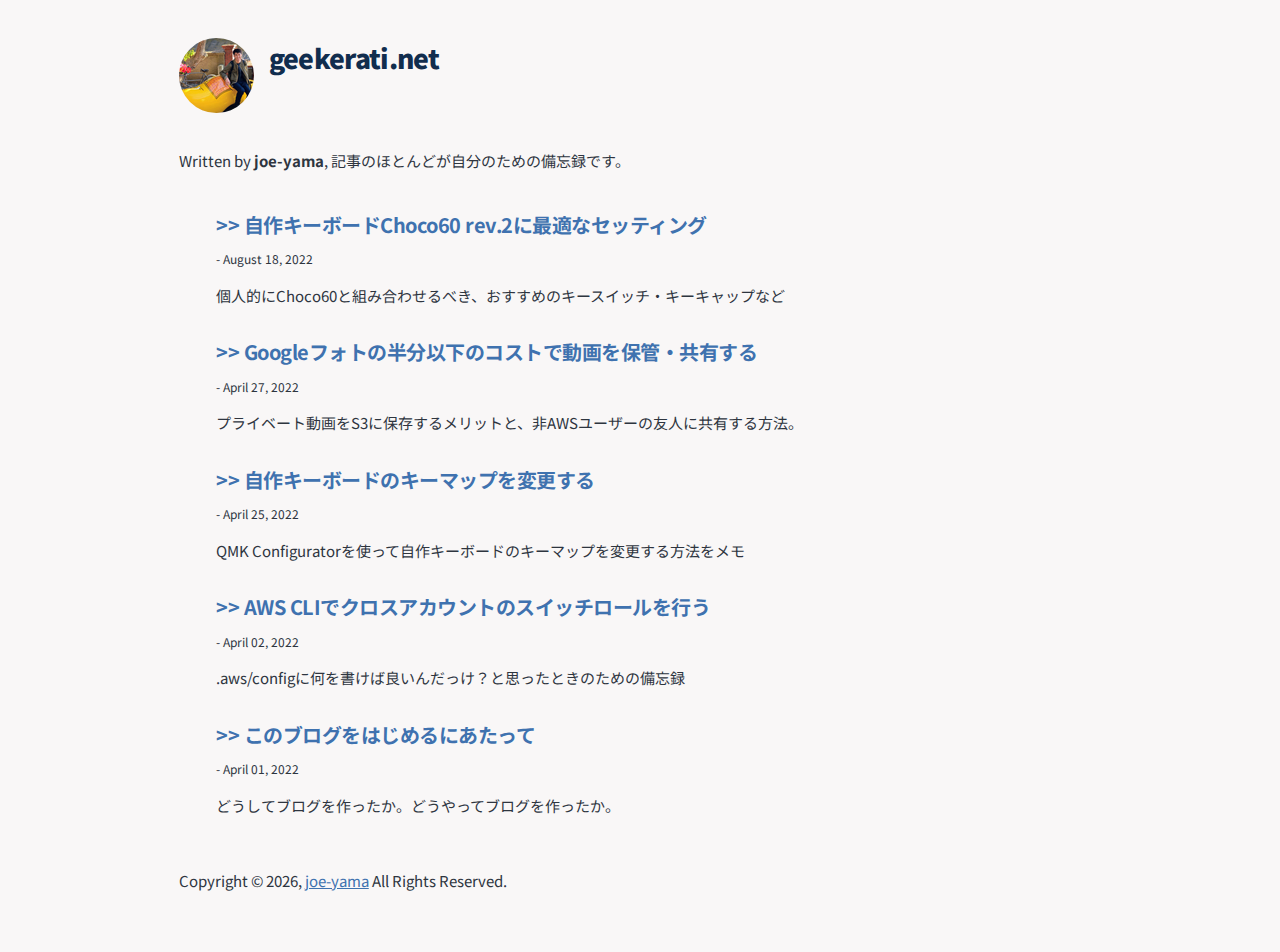
==== commit 63d8f34b: "Updates" ====
--- a/index.html
+++ b/index.html
@@ -1,7 +1,7 @@
-<!DOCTYPE html><html lang="ja"><head><meta charSet="utf-8"/><meta http-equiv="x-ua-compatible" content="ie=edge"/><meta name="viewport" content="width=device-width, initial-scale=1, shrink-to-fit=no"/><style id="typography.js">html{font-family:sans-serif;-ms-text-size-adjust:100%;-webkit-text-size-adjust:100%}body{margin:0}article,aside,details,figcaption,figure,footer,header,main,menu,nav,section,summary{display:block}audio,canvas,progress,video{display:inline-block}audio:not([controls]){display:none;height:0}progress{vertical-align:baseline}[hidden],template{display:none}a{background-color:transparent;}a:active,a:hover{outline-width:0}abbr[title]{border-bottom:none;text-decoration:underline;text-decoration:underline dotted}b,strong{font-weight:inherit;font-weight:bolder}dfn{font-style:italic}h1{font-size:2em;margin:.67em 0}mark{background-color:#ff0;color:#000}small{font-size:80%}sub,sup{font-size:75%;line-height:0;position:relative;vertical-align:baseline}sub{bottom:-.25em}sup{top:-.5em}img{border-style:none}svg:not(:root){overflow:hidden}code,kbd,pre,samp{font-family:monospace,monospace;font-size:1em}figure{margin:1em 40px}hr{box-sizing:content-box;height:0;overflow:visible}button,input,optgroup,select,textarea{font:inherit;margin:0}optgroup{font-weight:700}button,input{overflow:visible}button,select{text-transform:none}[type=reset],[type=submit],button,html [type=button]{-webkit-appearance:button}[type=button]::-moz-focus-inner,[type=reset]::-moz-focus-inner,[type=submit]::-moz-focus-inner,button::-moz-focus-inner{border-style:none;padding:0}[type=button]:-moz-focusring,[type=reset]:-moz-focusring,[type=submit]:-moz-focusring,button:-moz-focusring{outline:1px dotted ButtonText}fieldset{border:1px solid silver;margin:0 2px;padding:.35em .625em .75em}legend{box-sizing:border-box;color:inherit;display:table;max-width:100%;padding:0;white-space:normal}textarea{overflow:auto}[type=checkbox],[type=radio]{box-sizing:border-box;padding:0}[type=number]::-webkit-inner-spin-button,[type=number]::-webkit-outer-spin-button{height:auto}[type=search]{-webkit-appearance:textfield;outline-offset:-2px}[type=search]::-webkit-search-cancel-button,[type=search]::-webkit-search-decoration{-webkit-appearance:none}::-webkit-input-placeholder{color:inherit;opacity:.54}::-webkit-file-upload-button{-webkit-appearance:button;font:inherit}html{font:31.25%/1 'Noto Sans JP';box-sizing:border-box;overflow-y:scroll;}*{box-sizing:inherit;}*:before{box-sizing:inherit;}*:after{box-sizing:inherit;}body{color:hsla(0,0%,0%,0.8);font-family:'Noto Sans JP';font-weight:normal;word-wrap:break-word;font-kerning:normal;-moz-font-feature-settings:"kern", "liga", "clig", "calt";-ms-font-feature-settings:"kern", "liga", "clig", "calt";-webkit-font-feature-settings:"kern", "liga", "clig", "calt";font-feature-settings:"kern", "liga", "clig", "calt";}img{max-width:100%;margin-left:0;margin-right:0;margin-top:0;padding-bottom:0;padding-left:0;padding-right:0;padding-top:0;margin-bottom:1rem;}h1{margin-left:0;margin-right:0;margin-top:0;padding-bottom:0;padding-left:0;padding-right:0;padding-top:0;margin-bottom:1rem;color:inherit;font-family:'Noto Sans JP';font-weight:bold;text-rendering:optimizeLegibility;font-size:2rem;line-height:1.1;}h2{margin-left:0;margin-right:0;margin-top:0;padding-bottom:0;padding-left:0;padding-right:0;padding-top:0;margin-bottom:1rem;color:inherit;font-family:'Noto Sans JP';font-weight:bold;text-rendering:optimizeLegibility;font-size:1.51572rem;line-height:1.1;}h3{margin-left:0;margin-right:0;margin-top:0;padding-bottom:0;padding-left:0;padding-right:0;padding-top:0;margin-bottom:1rem;color:inherit;font-family:'Noto Sans JP';font-weight:bold;text-rendering:optimizeLegibility;font-size:1.31951rem;line-height:1.1;}h4{margin-left:0;margin-right:0;margin-top:0;padding-bottom:0;padding-left:0;padding-right:0;padding-top:0;margin-bottom:1rem;color:inherit;font-family:'Noto Sans JP';font-weight:bold;text-rendering:optimizeLegibility;font-size:1rem;line-height:1.1;}h5{margin-left:0;margin-right:0;margin-top:0;padding-bottom:0;padding-left:0;padding-right:0;padding-top:0;margin-bottom:1rem;color:inherit;font-family:'Noto Sans JP';font-weight:bold;text-rendering:optimizeLegibility;font-size:0.87055rem;line-height:1.1;}h6{margin-left:0;margin-right:0;margin-top:0;padding-bottom:0;padding-left:0;padding-right:0;padding-top:0;margin-bottom:1rem;color:inherit;font-family:'Noto Sans JP';font-weight:bold;text-rendering:optimizeLegibility;font-size:0.81225rem;line-height:1.1;}hgroup{margin-left:0;margin-right:0;margin-top:0;padding-bottom:0;padding-left:0;padding-right:0;padding-top:0;margin-bottom:1rem;}ul{margin-left:1rem;margin-right:0;margin-top:0;padding-bottom:0;padding-left:0;padding-right:0;padding-top:0;margin-bottom:1rem;list-style-position:outside;list-style-image:none;}ol{margin-left:1rem;margin-right:0;margin-top:0;padding-bottom:0;padding-left:0;padding-right:0;padding-top:0;margin-bottom:1rem;list-style-position:outside;list-style-image:none;}dl{margin-left:0;margin-right:0;margin-top:0;padding-bottom:0;padding-left:0;padding-right:0;padding-top:0;margin-bottom:1rem;}dd{margin-left:0;margin-right:0;margin-top:0;padding-bottom:0;padding-left:0;padding-right:0;padding-top:0;margin-bottom:1rem;}p{margin-left:0;margin-right:0;margin-top:0;padding-bottom:0;padding-left:0;padding-right:0;padding-top:0;margin-bottom:1rem;}figure{margin-left:0;margin-right:0;margin-top:0;padding-bottom:0;padding-left:0;padding-right:0;padding-top:0;margin-bottom:1rem;}pre{margin-left:0;margin-right:0;margin-top:0;padding-bottom:0;padding-left:0;padding-right:0;padding-top:0;margin-bottom:1rem;font-size:0.85rem;line-height:1.5rem;}table{margin-left:0;margin-right:0;margin-top:0;padding-bottom:0;padding-left:0;padding-right:0;padding-top:0;margin-bottom:1rem;font-size:1rem;line-height:1.5rem;border-collapse:collapse;width:100%;}fieldset{margin-left:0;margin-right:0;margin-top:0;padding-bottom:0;padding-left:0;padding-right:0;padding-top:0;margin-bottom:1rem;}blockquote{margin-left:1rem;margin-right:1rem;margin-top:0;padding-bottom:0;padding-left:0;padding-right:0;padding-top:0;margin-bottom:1rem;}form{margin-left:0;margin-right:0;margin-top:0;padding-bottom:0;padding-left:0;padding-right:0;padding-top:0;margin-bottom:1rem;}noscript{margin-left:0;margin-right:0;margin-top:0;padding-bottom:0;padding-left:0;padding-right:0;padding-top:0;margin-bottom:1rem;}iframe{margin-left:0;margin-right:0;margin-top:0;padding-bottom:0;padding-left:0;padding-right:0;padding-top:0;margin-bottom:1rem;}hr{margin-left:0;margin-right:0;margin-top:0;padding-bottom:0;padding-left:0;padding-right:0;padding-top:0;margin-bottom:calc(1rem - 1px);background:hsla(0,0%,0%,0.2);border:none;height:1px;}address{margin-left:0;margin-right:0;margin-top:0;padding-bottom:0;padding-left:0;padding-right:0;padding-top:0;margin-bottom:1rem;}b{font-weight:bold;}strong{font-weight:bold;}dt{font-weight:bold;}th{font-weight:bold;}li{margin-bottom:calc(1rem / 2);}ol li{padding-left:0;}ul li{padding-left:0;}li > ol{margin-left:1rem;margin-bottom:calc(1rem / 2);margin-top:calc(1rem / 2);}li > ul{margin-left:1rem;margin-bottom:calc(1rem / 2);margin-top:calc(1rem / 2);}blockquote *:last-child{margin-bottom:0;}li *:last-child{margin-bottom:0;}p *:last-child{margin-bottom:0;}li > p{margin-bottom:calc(1rem / 2);}code{font-size:0.85rem;line-height:1.5rem;}kbd{font-size:0.85rem;line-height:1.5rem;}samp{font-size:0.85rem;line-height:1.5rem;}abbr{border-bottom:1px dotted hsla(0,0%,0%,0.5);cursor:help;}acronym{border-bottom:1px dotted hsla(0,0%,0%,0.5);cursor:help;}abbr[title]{border-bottom:1px dotted hsla(0,0%,0%,0.5);cursor:help;text-decoration:none;}thead{text-align:left;}td,th{text-align:left;border-bottom:1px solid hsla(0,0%,0%,0.12);font-feature-settings:"tnum";-moz-font-feature-settings:"tnum";-ms-font-feature-settings:"tnum";-webkit-font-feature-settings:"tnum";padding-left:0.66667rem;padding-right:0.66667rem;padding-top:0.5rem;padding-bottom:calc(0.5rem - 1px);}th:first-child,td:first-child{padding-left:0;}th:last-child,td:last-child{padding-right:0;}</style><meta data-react-helmet="true" name="google-site-verification" content="Ojy5Byfovql3qBA_h1nRnucbUg62fWC4dC_J4s1qiXk"/><meta data-react-helmet="true" name="twitter:description" content="自分のための備忘録"/><meta data-react-helmet="true" name="twitter:title" content="All posts"/><meta data-react-helmet="true" name="twitter:creator" content=""/><meta data-react-helmet="true" name="twitter:card" content="summary"/><meta data-react-helmet="true" property="og:type" content="website"/><meta data-react-helmet="true" property="og:description" content="自分のための備忘録"/><meta data-react-helmet="true" property="og:title" content="All posts"/><meta data-react-helmet="true" name="description" content="自分のための備忘録"/><meta name="generator" content="Gatsby 4.11.0"/><style data-href="/styles.70f7022a66294e6510ae.css" data-identity="gatsby-global-css">@font-face{font-display:swap;font-family:Montserrat;font-style:normal;font-weight:100;src:local("Montserrat Thin "),local("Montserrat-Thin"),url(/static/montserrat-latin-100-8d7d79679b70dbe27172b6460e7a7910.woff2) format("woff2"),url(/static/montserrat-latin-100-ec38980a9e0119a379e2a9b3dbb1901a.woff) format("woff")}@font-face{font-display:swap;font-family:Montserrat;font-style:italic;font-weight:100;src:local("Montserrat Thin italic"),local("Montserrat-Thinitalic"),url(/static/montserrat-latin-100italic-e279051046ba1286706adc886cf1c96b.woff2) format("woff2"),url(/static/montserrat-latin-100italic-3b325a3173c8207435cd1b76e19bf501.woff) format("woff")}@font-face{font-display:swap;font-family:Montserrat;font-style:normal;font-weight:200;src:local("Montserrat Extra Light "),local("Montserrat-Extra Light"),url(/static/montserrat-latin-200-9d266fbbfa6cab7009bd56003b1eeb67.woff2) format("woff2"),url(/static/montserrat-latin-200-2d8ba08717110d27122e54c34b8a5798.woff) format("woff")}@font-face{font-display:swap;font-family:Montserrat;font-style:italic;font-weight:200;src:local("Montserrat Extra Light italic"),local("Montserrat-Extra Lightitalic"),url(/static/montserrat-latin-200italic-6e5b3756583bb2263eb062eae992735e.woff2) format("woff2"),url(/static/montserrat-latin-200italic-a0d6f343e4b536c582926255367a57da.woff) format("woff")}@font-face{font-display:swap;font-family:Montserrat;font-style:normal;font-weight:300;src:local("Montserrat Light "),local("Montserrat-Light"),url(/static/montserrat-latin-300-00b3e893aab5a8fd632d6342eb72551a.woff2) format("woff2"),url(/static/montserrat-latin-300-ea303695ceab35f17e7d062f30e0173b.woff) format("woff")}@font-face{font-display:swap;font-family:Montserrat;font-style:italic;font-weight:300;src:local("Montserrat Light italic"),local("Montserrat-Lightitalic"),url(/static/montserrat-latin-300italic-56f34ea368f6aedf89583d444bbcb227.woff2) format("woff2"),url(/static/montserrat-latin-300italic-54b0bf2c8c4c12ffafd803be2466a790.woff) format("woff")}@font-face{font-display:swap;font-family:Montserrat;font-style:normal;font-weight:400;src:local("Montserrat Regular "),local("Montserrat-Regular"),url(/static/montserrat-latin-400-b71748ae4f80ec8c014def4c5fa8688b.woff2) format("woff2"),url(/static/montserrat-latin-400-0659a9f4e90db5cf51b50d005bff1e41.woff) format("woff")}@font-face{font-display:swap;font-family:Montserrat;font-style:italic;font-weight:400;src:local("Montserrat Regular italic"),local("Montserrat-Regularitalic"),url(/static/montserrat-latin-400italic-6eed6b4cbb809c6efc7aa7ddad6dbe3e.woff2) format("woff2"),url(/static/montserrat-latin-400italic-7583622cfde30ae49086d18447ab28e7.woff) format("woff")}@font-face{font-display:swap;font-family:Montserrat;font-style:normal;font-weight:500;src:local("Montserrat Medium "),local("Montserrat-Medium"),url(/static/montserrat-latin-500-091b209546e16313fd4f4fc36090c757.woff2) format("woff2"),url(/static/montserrat-latin-500-edd311588712a96bbf435fad264fff62.woff) format("woff")}@font-face{font-display:swap;font-family:Montserrat;font-style:italic;font-weight:500;src:local("Montserrat Medium italic"),local("Montserrat-Mediumitalic"),url(/static/montserrat-latin-500italic-c90ced68b46050061d1a41842d6dfb43.woff2) format("woff2"),url(/static/montserrat-latin-500italic-5146cbfe02b1deea5dffea27a5f2f998.woff) format("woff")}@font-face{font-display:swap;font-family:Montserrat;font-style:normal;font-weight:600;src:local("Montserrat SemiBold "),local("Montserrat-SemiBold"),url(/static/montserrat-latin-600-0480d2f8a71f38db8633b84d8722e0c2.woff2) format("woff2"),url(/static/montserrat-latin-600-b77863a375260a05dd13f86a1cee598f.woff) format("woff")}@font-face{font-display:swap;font-family:Montserrat;font-style:italic;font-weight:600;src:local("Montserrat SemiBold italic"),local("Montserrat-SemiBolditalic"),url(/static/montserrat-latin-600italic-cf46ffb11f3a60d7df0567f8851a1d00.woff2) format("woff2"),url(/static/montserrat-latin-600italic-c4fcfeeb057724724097167e57bd7801.woff) format("woff")}@font-face{font-display:swap;font-family:Montserrat;font-style:normal;font-weight:700;src:local("Montserrat Bold "),local("Montserrat-Bold"),url(/static/montserrat-latin-700-7dbcc8a5ea2289d83f657c25b4be6193.woff2) format("woff2"),url(/static/montserrat-latin-700-99271a835e1cae8c76ef8bba99a8cc4e.woff) format("woff")}@font-face{font-display:swap;font-family:Montserrat;font-style:italic;font-weight:700;src:local("Montserrat Bold italic"),local("Montserrat-Bolditalic"),url(/static/montserrat-latin-700italic-c41ad6bdb4bd504a843d546d0a47958d.woff2) format("woff2"),url(/static/montserrat-latin-700italic-6779372f04095051c62ed36bc1dcc142.woff) format("woff")}@font-face{font-display:swap;font-family:Montserrat;font-style:normal;font-weight:800;src:local("Montserrat ExtraBold "),local("Montserrat-ExtraBold"),url(/static/montserrat-latin-800-db9a3e0ba7eaea32e5f55328ace6cf23.woff2) format("woff2"),url(/static/montserrat-latin-800-4e3c615967a2360f5db87d2f0fd2456f.woff) format("woff")}@font-face{font-display:swap;font-family:Montserrat;font-style:italic;font-weight:800;src:local("Montserrat ExtraBold italic"),local("Montserrat-ExtraBolditalic"),url(/static/montserrat-latin-800italic-bf45bfa14805969eda318973947bc42b.woff2) format("woff2"),url(/static/montserrat-latin-800italic-fe82abb0bcede51bf724254878e0c374.woff) format("woff")}@font-face{font-display:swap;font-family:Montserrat;font-style:normal;font-weight:900;src:local("Montserrat Black "),local("Montserrat-Black"),url(/static/montserrat-latin-900-e66c7edc609e24bacbb705175669d814.woff2) format("woff2"),url(/static/montserrat-latin-900-8211f418baeb8ec880b80ba3c682f957.woff) format("woff")}@font-face{font-display:swap;font-family:Montserrat;font-style:italic;font-weight:900;src:local("Montserrat Black italic"),local("Montserrat-Blackitalic"),url(/static/montserrat-latin-900italic-4454c775e48152c1a72510ceed3603e2.woff2) format("woff2"),url(/static/montserrat-latin-900italic-efcaa0f6a82ee0640b83a0916e6e8d68.woff) format("woff")}@font-face{font-display:swap;font-family:Merriweather;font-style:normal;font-weight:300;src:local("Merriweather Light "),local("Merriweather-Light"),url(/static/merriweather-latin-300-fc117160c69a8ea0851b26dd14748ee4.woff2) format("woff2"),url(/static/merriweather-latin-300-58b18067ebbd21fda77b67e73c241d3b.woff) format("woff")}@font-face{font-display:swap;font-family:Merriweather;font-style:italic;font-weight:300;src:local("Merriweather Light italic"),local("Merriweather-Lightitalic"),url(/static/merriweather-latin-300italic-fe29961474f8dbf77c0aa7b9a629e4bc.woff2) format("woff2"),url(/static/merriweather-latin-300italic-23c3f1f88683618a4fb8d265d33d383a.woff) format("woff")}@font-face{font-display:swap;font-family:Merriweather;font-style:normal;font-weight:400;src:local("Merriweather Regular "),local("Merriweather-Regular"),url(/static/merriweather-latin-400-d9479e8023bef9cbd9bf8d6eabd6bf36.woff2) format("woff2"),url(/static/merriweather-latin-400-040426f99ff6e00b86506452e0d1f10b.woff) format("woff")}@font-face{font-display:swap;font-family:Merriweather;font-style:italic;font-weight:400;src:local("Merriweather Regular italic"),local("Merriweather-Regularitalic"),url(/static/merriweather-latin-400italic-2de7bfeaf08fb03d4315d49947f062f7.woff2) format("woff2"),url(/static/merriweather-latin-400italic-79db67aca65f5285964ab332bd65f451.woff) format("woff")}@font-face{font-display:swap;font-family:Merriweather;font-style:normal;font-weight:700;src:local("Merriweather Bold "),local("Merriweather-Bold"),url(/static/merriweather-latin-700-4b08e01d805fa35d7bf777f1b24314ae.woff2) format("woff2"),url(/static/merriweather-latin-700-22fb8afba4ab1f093b6ef9e28a9b6e92.woff) format("woff")}@font-face{font-display:swap;font-family:Merriweather;font-style:italic;font-weight:700;src:local("Merriweather Bold italic"),local("Merriweather-Bolditalic"),url(/static/merriweather-latin-700italic-cd92541b177652fffb6e3b952f1c33f1.woff2) format("woff2"),url(/static/merriweather-latin-700italic-f87f3d87cea0dd0979bfc8ac9ea90243.woff) format("woff")}@font-face{font-display:swap;font-family:Merriweather;font-style:normal;font-weight:900;src:local("Merriweather Black "),local("Merriweather-Black"),url(/static/merriweather-latin-900-f813fc6a4bee46eda5224ac7ebf1b7be.woff2) format("woff2"),url(/static/merriweather-latin-900-5d4e42cb44410674acd99153d57df032.woff) format("woff")}@font-face{font-display:swap;font-family:Merriweather;font-style:italic;font-weight:900;src:local("Merriweather Black italic"),local("Merriweather-Blackitalic"),url(/static/merriweather-latin-900italic-b7901d85486871c1779c0e93ddd85656.woff2) format("woff2"),url(/static/merriweather-latin-900italic-9647f9fdab98756989a8a5550eb205c3.woff) format("woff")}
+<!DOCTYPE html><html lang="ja"><head><meta charSet="utf-8"/><meta http-equiv="x-ua-compatible" content="ie=edge"/><meta name="viewport" content="width=device-width, initial-scale=1, shrink-to-fit=no"/><style id="typography.js">html{font-family:sans-serif;-ms-text-size-adjust:100%;-webkit-text-size-adjust:100%}body{margin:0}article,aside,details,figcaption,figure,footer,header,main,menu,nav,section,summary{display:block}audio,canvas,progress,video{display:inline-block}audio:not([controls]){display:none;height:0}progress{vertical-align:baseline}[hidden],template{display:none}a{background-color:transparent;}a:active,a:hover{outline-width:0}abbr[title]{border-bottom:none;text-decoration:underline;text-decoration:underline dotted}b,strong{font-weight:inherit;font-weight:bolder}dfn{font-style:italic}h1{font-size:2em;margin:.67em 0}mark{background-color:#ff0;color:#000}small{font-size:80%}sub,sup{font-size:75%;line-height:0;position:relative;vertical-align:baseline}sub{bottom:-.25em}sup{top:-.5em}img{border-style:none}svg:not(:root){overflow:hidden}code,kbd,pre,samp{font-family:monospace,monospace;font-size:1em}figure{margin:1em 40px}hr{box-sizing:content-box;height:0;overflow:visible}button,input,optgroup,select,textarea{font:inherit;margin:0}optgroup{font-weight:700}button,input{overflow:visible}button,select{text-transform:none}[type=reset],[type=submit],button,html [type=button]{-webkit-appearance:button}[type=button]::-moz-focus-inner,[type=reset]::-moz-focus-inner,[type=submit]::-moz-focus-inner,button::-moz-focus-inner{border-style:none;padding:0}[type=button]:-moz-focusring,[type=reset]:-moz-focusring,[type=submit]:-moz-focusring,button:-moz-focusring{outline:1px dotted ButtonText}fieldset{border:1px solid silver;margin:0 2px;padding:.35em .625em .75em}legend{box-sizing:border-box;color:inherit;display:table;max-width:100%;padding:0;white-space:normal}textarea{overflow:auto}[type=checkbox],[type=radio]{box-sizing:border-box;padding:0}[type=number]::-webkit-inner-spin-button,[type=number]::-webkit-outer-spin-button{height:auto}[type=search]{-webkit-appearance:textfield;outline-offset:-2px}[type=search]::-webkit-search-cancel-button,[type=search]::-webkit-search-decoration{-webkit-appearance:none}::-webkit-input-placeholder{color:inherit;opacity:.54}::-webkit-file-upload-button{-webkit-appearance:button;font:inherit}html{font:31.25%/1 'Noto Sans JP';box-sizing:border-box;overflow-y:scroll;}*{box-sizing:inherit;}*:before{box-sizing:inherit;}*:after{box-sizing:inherit;}body{color:hsla(0,0%,0%,0.8);font-family:'Noto Sans JP';font-weight:normal;word-wrap:break-word;font-kerning:normal;-moz-font-feature-settings:"kern", "liga", "clig", "calt";-ms-font-feature-settings:"kern", "liga", "clig", "calt";-webkit-font-feature-settings:"kern", "liga", "clig", "calt";font-feature-settings:"kern", "liga", "clig", "calt";}img{max-width:100%;margin-left:0;margin-right:0;margin-top:0;padding-bottom:0;padding-left:0;padding-right:0;padding-top:0;margin-bottom:1rem;}h1{margin-left:0;margin-right:0;margin-top:0;padding-bottom:0;padding-left:0;padding-right:0;padding-top:0;margin-bottom:1rem;color:inherit;font-family:'Noto Sans JP';font-weight:bold;text-rendering:optimizeLegibility;font-size:2rem;line-height:1.1;}h2{margin-left:0;margin-right:0;margin-top:0;padding-bottom:0;padding-left:0;padding-right:0;padding-top:0;margin-bottom:1rem;color:inherit;font-family:'Noto Sans JP';font-weight:bold;text-rendering:optimizeLegibility;font-size:1.51572rem;line-height:1.1;}h3{margin-left:0;margin-right:0;margin-top:0;padding-bottom:0;padding-left:0;padding-right:0;padding-top:0;margin-bottom:1rem;color:inherit;font-family:'Noto Sans JP';font-weight:bold;text-rendering:optimizeLegibility;font-size:1.31951rem;line-height:1.1;}h4{margin-left:0;margin-right:0;margin-top:0;padding-bottom:0;padding-left:0;padding-right:0;padding-top:0;margin-bottom:1rem;color:inherit;font-family:'Noto Sans JP';font-weight:bold;text-rendering:optimizeLegibility;font-size:1rem;line-height:1.1;}h5{margin-left:0;margin-right:0;margin-top:0;padding-bottom:0;padding-left:0;padding-right:0;padding-top:0;margin-bottom:1rem;color:inherit;font-family:'Noto Sans JP';font-weight:bold;text-rendering:optimizeLegibility;font-size:0.87055rem;line-height:1.1;}h6{margin-left:0;margin-right:0;margin-top:0;padding-bottom:0;padding-left:0;padding-right:0;padding-top:0;margin-bottom:1rem;color:inherit;font-family:'Noto Sans JP';font-weight:bold;text-rendering:optimizeLegibility;font-size:0.81225rem;line-height:1.1;}hgroup{margin-left:0;margin-right:0;margin-top:0;padding-bottom:0;padding-left:0;padding-right:0;padding-top:0;margin-bottom:1rem;}ul{margin-left:1rem;margin-right:0;margin-top:0;padding-bottom:0;padding-left:0;padding-right:0;padding-top:0;margin-bottom:1rem;list-style-position:outside;list-style-image:none;}ol{margin-left:1rem;margin-right:0;margin-top:0;padding-bottom:0;padding-left:0;padding-right:0;padding-top:0;margin-bottom:1rem;list-style-position:outside;list-style-image:none;}dl{margin-left:0;margin-right:0;margin-top:0;padding-bottom:0;padding-left:0;padding-right:0;padding-top:0;margin-bottom:1rem;}dd{margin-left:0;margin-right:0;margin-top:0;padding-bottom:0;padding-left:0;padding-right:0;padding-top:0;margin-bottom:1rem;}p{margin-left:0;margin-right:0;margin-top:0;padding-bottom:0;padding-left:0;padding-right:0;padding-top:0;margin-bottom:1rem;}figure{margin-left:0;margin-right:0;margin-top:0;padding-bottom:0;padding-left:0;padding-right:0;padding-top:0;margin-bottom:1rem;}pre{margin-left:0;margin-right:0;margin-top:0;padding-bottom:0;padding-left:0;padding-right:0;padding-top:0;margin-bottom:1rem;font-size:0.85rem;line-height:1.5rem;}table{margin-left:0;margin-right:0;margin-top:0;padding-bottom:0;padding-left:0;padding-right:0;padding-top:0;margin-bottom:1rem;font-size:1rem;line-height:1.5rem;border-collapse:collapse;width:100%;}fieldset{margin-left:0;margin-right:0;margin-top:0;padding-bottom:0;padding-left:0;padding-right:0;padding-top:0;margin-bottom:1rem;}blockquote{margin-left:1rem;margin-right:1rem;margin-top:0;padding-bottom:0;padding-left:0;padding-right:0;padding-top:0;margin-bottom:1rem;}form{margin-left:0;margin-right:0;margin-top:0;padding-bottom:0;padding-left:0;padding-right:0;padding-top:0;margin-bottom:1rem;}noscript{margin-left:0;margin-right:0;margin-top:0;padding-bottom:0;padding-left:0;padding-right:0;padding-top:0;margin-bottom:1rem;}iframe{margin-left:0;margin-right:0;margin-top:0;padding-bottom:0;padding-left:0;padding-right:0;padding-top:0;margin-bottom:1rem;}hr{margin-left:0;margin-right:0;margin-top:0;padding-bottom:0;padding-left:0;padding-right:0;padding-top:0;margin-bottom:calc(1rem - 1px);background:hsla(0,0%,0%,0.2);border:none;height:1px;}address{margin-left:0;margin-right:0;margin-top:0;padding-bottom:0;padding-left:0;padding-right:0;padding-top:0;margin-bottom:1rem;}b{font-weight:bold;}strong{font-weight:bold;}dt{font-weight:bold;}th{font-weight:bold;}li{margin-bottom:calc(1rem / 2);}ol li{padding-left:0;}ul li{padding-left:0;}li > ol{margin-left:1rem;margin-bottom:calc(1rem / 2);margin-top:calc(1rem / 2);}li > ul{margin-left:1rem;margin-bottom:calc(1rem / 2);margin-top:calc(1rem / 2);}blockquote *:last-child{margin-bottom:0;}li *:last-child{margin-bottom:0;}p *:last-child{margin-bottom:0;}li > p{margin-bottom:calc(1rem / 2);}code{font-size:0.85rem;line-height:1.5rem;}kbd{font-size:0.85rem;line-height:1.5rem;}samp{font-size:0.85rem;line-height:1.5rem;}abbr{border-bottom:1px dotted hsla(0,0%,0%,0.5);cursor:help;}acronym{border-bottom:1px dotted hsla(0,0%,0%,0.5);cursor:help;}abbr[title]{border-bottom:1px dotted hsla(0,0%,0%,0.5);cursor:help;text-decoration:none;}thead{text-align:left;}td,th{text-align:left;border-bottom:1px solid hsla(0,0%,0%,0.12);font-feature-settings:"tnum";-moz-font-feature-settings:"tnum";-ms-font-feature-settings:"tnum";-webkit-font-feature-settings:"tnum";padding-left:0.66667rem;padding-right:0.66667rem;padding-top:0.5rem;padding-bottom:calc(0.5rem - 1px);}th:first-child,td:first-child{padding-left:0;}th:last-child,td:last-child{padding-right:0;}</style><meta name="generator" content="Gatsby 4.21.1"/><meta data-react-helmet="true" name="description" content="自分のための備忘録"/><meta data-react-helmet="true" property="og:title" content="All posts"/><meta data-react-helmet="true" property="og:description" content="自分のための備忘録"/><meta data-react-helmet="true" property="og:type" content="website"/><meta data-react-helmet="true" name="twitter:card" content="summary"/><meta data-react-helmet="true" name="twitter:creator" content=""/><meta data-react-helmet="true" name="twitter:title" content="All posts"/><meta data-react-helmet="true" name="twitter:description" content="自分のための備忘録"/><meta data-react-helmet="true" name="google-site-verification" content="Ojy5Byfovql3qBA_h1nRnucbUg62fWC4dC_J4s1qiXk"/><style data-href="/styles.ab3127bc6fc73a924b76.css" data-identity="gatsby-global-css">@font-face{font-display:swap;font-family:Montserrat;font-style:normal;font-weight:100;src:local("Montserrat Thin "),local("Montserrat-Thin"),url(/static/montserrat-latin-100-8d7d79679b70dbe27172b6460e7a7910.woff2) format("woff2"),url(/static/montserrat-latin-100-ec38980a9e0119a379e2a9b3dbb1901a.woff) format("woff")}@font-face{font-display:swap;font-family:Montserrat;font-style:italic;font-weight:100;src:local("Montserrat Thin italic"),local("Montserrat-Thinitalic"),url(/static/montserrat-latin-100italic-e279051046ba1286706adc886cf1c96b.woff2) format("woff2"),url(/static/montserrat-latin-100italic-3b325a3173c8207435cd1b76e19bf501.woff) format("woff")}@font-face{font-display:swap;font-family:Montserrat;font-style:normal;font-weight:200;src:local("Montserrat Extra Light "),local("Montserrat-Extra Light"),url(/static/montserrat-latin-200-9d266fbbfa6cab7009bd56003b1eeb67.woff2) format("woff2"),url(/static/montserrat-latin-200-2d8ba08717110d27122e54c34b8a5798.woff) format("woff")}@font-face{font-display:swap;font-family:Montserrat;font-style:italic;font-weight:200;src:local("Montserrat Extra Light italic"),local("Montserrat-Extra Lightitalic"),url(/static/montserrat-latin-200italic-6e5b3756583bb2263eb062eae992735e.woff2) format("woff2"),url(/static/montserrat-latin-200italic-a0d6f343e4b536c582926255367a57da.woff) format("woff")}@font-face{font-display:swap;font-family:Montserrat;font-style:normal;font-weight:300;src:local("Montserrat Light "),local("Montserrat-Light"),url(/static/montserrat-latin-300-00b3e893aab5a8fd632d6342eb72551a.woff2) format("woff2"),url(/static/montserrat-latin-300-ea303695ceab35f17e7d062f30e0173b.woff) format("woff")}@font-face{font-display:swap;font-family:Montserrat;font-style:italic;font-weight:300;src:local("Montserrat Light italic"),local("Montserrat-Lightitalic"),url(/static/montserrat-latin-300italic-56f34ea368f6aedf89583d444bbcb227.woff2) format("woff2"),url(/static/montserrat-latin-300italic-54b0bf2c8c4c12ffafd803be2466a790.woff) format("woff")}@font-face{font-display:swap;font-family:Montserrat;font-style:normal;font-weight:400;src:local("Montserrat Regular "),local("Montserrat-Regular"),url(/static/montserrat-latin-400-b71748ae4f80ec8c014def4c5fa8688b.woff2) format("woff2"),url(/static/montserrat-latin-400-0659a9f4e90db5cf51b50d005bff1e41.woff) format("woff")}@font-face{font-display:swap;font-family:Montserrat;font-style:italic;font-weight:400;src:local("Montserrat Regular italic"),local("Montserrat-Regularitalic"),url(/static/montserrat-latin-400italic-6eed6b4cbb809c6efc7aa7ddad6dbe3e.woff2) format("woff2"),url(/static/montserrat-latin-400italic-7583622cfde30ae49086d18447ab28e7.woff) format("woff")}@font-face{font-display:swap;font-family:Montserrat;font-style:normal;font-weight:500;src:local("Montserrat Medium "),local("Montserrat-Medium"),url(/static/montserrat-latin-500-091b209546e16313fd4f4fc36090c757.woff2) format("woff2"),url(/static/montserrat-latin-500-edd311588712a96bbf435fad264fff62.woff) format("woff")}@font-face{font-display:swap;font-family:Montserrat;font-style:italic;font-weight:500;src:local("Montserrat Medium italic"),local("Montserrat-Mediumitalic"),url(/static/montserrat-latin-500italic-c90ced68b46050061d1a41842d6dfb43.woff2) format("woff2"),url(/static/montserrat-latin-500italic-5146cbfe02b1deea5dffea27a5f2f998.woff) format("woff")}@font-face{font-display:swap;font-family:Montserrat;font-style:normal;font-weight:600;src:local("Montserrat SemiBold "),local("Montserrat-SemiBold"),url(/static/montserrat-latin-600-0480d2f8a71f38db8633b84d8722e0c2.woff2) format("woff2"),url(/static/montserrat-latin-600-b77863a375260a05dd13f86a1cee598f.woff) format("woff")}@font-face{font-display:swap;font-family:Montserrat;font-style:italic;font-weight:600;src:local("Montserrat SemiBold italic"),local("Montserrat-SemiBolditalic"),url(/static/montserrat-latin-600italic-cf46ffb11f3a60d7df0567f8851a1d00.woff2) format("woff2"),url(/static/montserrat-latin-600italic-c4fcfeeb057724724097167e57bd7801.woff) format("woff")}@font-face{font-display:swap;font-family:Montserrat;font-style:normal;font-weight:700;src:local("Montserrat Bold "),local("Montserrat-Bold"),url(/static/montserrat-latin-700-7dbcc8a5ea2289d83f657c25b4be6193.woff2) format("woff2"),url(/static/montserrat-latin-700-99271a835e1cae8c76ef8bba99a8cc4e.woff) format("woff")}@font-face{font-display:swap;font-family:Montserrat;font-style:italic;font-weight:700;src:local("Montserrat Bold italic"),local("Montserrat-Bolditalic"),url(/static/montserrat-latin-700italic-c41ad6bdb4bd504a843d546d0a47958d.woff2) format("woff2"),url(/static/montserrat-latin-700italic-6779372f04095051c62ed36bc1dcc142.woff) format("woff")}@font-face{font-display:swap;font-family:Montserrat;font-style:normal;font-weight:800;src:local("Montserrat ExtraBold "),local("Montserrat-ExtraBold"),url(/static/montserrat-latin-800-db9a3e0ba7eaea32e5f55328ace6cf23.woff2) format("woff2"),url(/static/montserrat-latin-800-4e3c615967a2360f5db87d2f0fd2456f.woff) format("woff")}@font-face{font-display:swap;font-family:Montserrat;font-style:italic;font-weight:800;src:local("Montserrat ExtraBold italic"),local("Montserrat-ExtraBolditalic"),url(/static/montserrat-latin-800italic-bf45bfa14805969eda318973947bc42b.woff2) format("woff2"),url(/static/montserrat-latin-800italic-fe82abb0bcede51bf724254878e0c374.woff) format("woff")}@font-face{font-display:swap;font-family:Montserrat;font-style:normal;font-weight:900;src:local("Montserrat Black "),local("Montserrat-Black"),url(/static/montserrat-latin-900-e66c7edc609e24bacbb705175669d814.woff2) format("woff2"),url(/static/montserrat-latin-900-8211f418baeb8ec880b80ba3c682f957.woff) format("woff")}@font-face{font-display:swap;font-family:Montserrat;font-style:italic;font-weight:900;src:local("Montserrat Black italic"),local("Montserrat-Blackitalic"),url(/static/montserrat-latin-900italic-4454c775e48152c1a72510ceed3603e2.woff2) format("woff2"),url(/static/montserrat-latin-900italic-efcaa0f6a82ee0640b83a0916e6e8d68.woff) format("woff")}@font-face{font-display:swap;font-family:Merriweather;font-style:normal;font-weight:300;src:local("Merriweather Light "),local("Merriweather-Light"),url(/static/merriweather-latin-300-fc117160c69a8ea0851b26dd14748ee4.woff2) format("woff2"),url(/static/merriweather-latin-300-58b18067ebbd21fda77b67e73c241d3b.woff) format("woff")}@font-face{font-display:swap;font-family:Merriweather;font-style:italic;font-weight:300;src:local("Merriweather Light italic"),local("Merriweather-Lightitalic"),url(/static/merriweather-latin-300italic-fe29961474f8dbf77c0aa7b9a629e4bc.woff2) format("woff2"),url(/static/merriweather-latin-300italic-23c3f1f88683618a4fb8d265d33d383a.woff) format("woff")}@font-face{font-display:swap;font-family:Merriweather;font-style:normal;font-weight:400;src:local("Merriweather Regular "),local("Merriweather-Regular"),url(/static/merriweather-latin-400-d9479e8023bef9cbd9bf8d6eabd6bf36.woff2) format("woff2"),url(/static/merriweather-latin-400-040426f99ff6e00b86506452e0d1f10b.woff) format("woff")}@font-face{font-display:swap;font-family:Merriweather;font-style:italic;font-weight:400;src:local("Merriweather Regular italic"),local("Merriweather-Regularitalic"),url(/static/merriweather-latin-400italic-2de7bfeaf08fb03d4315d49947f062f7.woff2) format("woff2"),url(/static/merriweather-latin-400italic-79db67aca65f5285964ab332bd65f451.woff) format("woff")}@font-face{font-display:swap;font-family:Merriweather;font-style:normal;font-weight:700;src:local("Merriweather Bold "),local("Merriweather-Bold"),url(/static/merriweather-latin-700-4b08e01d805fa35d7bf777f1b24314ae.woff2) format("woff2"),url(/static/merriweather-latin-700-22fb8afba4ab1f093b6ef9e28a9b6e92.woff) format("woff")}@font-face{font-display:swap;font-family:Merriweather;font-style:italic;font-weight:700;src:local("Merriweather Bold italic"),local("Merriweather-Bolditalic"),url(/static/merriweather-latin-700italic-cd92541b177652fffb6e3b952f1c33f1.woff2) format("woff2"),url(/static/merriweather-latin-700italic-f87f3d87cea0dd0979bfc8ac9ea90243.woff) format("woff")}@font-face{font-display:swap;font-family:Merriweather;font-style:normal;font-weight:900;src:local("Merriweather Black "),local("Merriweather-Black"),url(/static/merriweather-latin-900-f813fc6a4bee46eda5224ac7ebf1b7be.woff2) format("woff2"),url(/static/merriweather-latin-900-5d4e42cb44410674acd99153d57df032.woff) format("woff")}@font-face{font-display:swap;font-family:Merriweather;font-style:italic;font-weight:900;src:local("Merriweather Black italic"),local("Merriweather-Blackitalic"),url(/static/merriweather-latin-900italic-b7901d85486871c1779c0e93ddd85656.woff2) format("woff2"),url(/static/merriweather-latin-900italic-9647f9fdab98756989a8a5550eb205c3.woff) format("woff")}
 
 
-/*! normalize.css v8.0.1 | MIT License | github.com/necolas/normalize.css */html{-webkit-text-size-adjust:100%;line-height:1.15}body{margin:0}main{display:block}h1{font-size:2em;margin:.67em 0}hr{box-sizing:content-box;height:0;overflow:visible}pre{font-family:monospace,monospace;font-size:1em}a{background-color:transparent}abbr[title]{border-bottom:none;text-decoration:underline;-webkit-text-decoration:underline dotted;text-decoration:underline dotted}b,strong{font-weight:bolder}code,kbd,samp{font-family:monospace,monospace;font-size:1em}small{font-size:80%}sub,sup{font-size:75%;line-height:0;position:relative;vertical-align:baseline}sub{bottom:-.25em}sup{top:-.5em}img{border-style:none}button,input,optgroup,select,textarea{font-family:inherit;font-size:100%;line-height:1.15;margin:0}button,input{overflow:visible}button,select{text-transform:none}[type=button],[type=reset],[type=submit],button{-webkit-appearance:button}[type=button]::-moz-focus-inner,[type=reset]::-moz-focus-inner,[type=submit]::-moz-focus-inner,button::-moz-focus-inner{border-style:none;padding:0}[type=button]:-moz-focusring,[type=reset]:-moz-focusring,[type=submit]:-moz-focusring,button:-moz-focusring{outline:1px dotted ButtonText}fieldset{padding:.35em .75em .625em}legend{box-sizing:border-box;color:inherit;display:table;max-width:100%;padding:0;white-space:normal}progress{vertical-align:baseline}textarea{overflow:auto}[type=checkbox],[type=radio]{box-sizing:border-box;padding:0}[type=number]::-webkit-inner-spin-button,[type=number]::-webkit-outer-spin-button{height:auto}[type=search]{-webkit-appearance:textfield;outline-offset:-2px}[type=search]::-webkit-search-decoration{-webkit-appearance:none}::-webkit-file-upload-button{-webkit-appearance:button;font:inherit}details{display:block}summary{display:list-item}[hidden]{display:none}:root{--maxWidth-none:"none";--maxWidth-xs:20rem;--maxWidth-sm:24rem;--maxWidth-md:28rem;--maxWidth-lg:32rem;--maxWidth-xl:36rem;--maxWidth-2xl:42rem;--maxWidth-3xl:48rem;--maxWidth-4xl:56rem;--maxWidth-8xl:64rem;--maxWidth-full:"100%";--maxWidth-wrapper:var(--maxWidth-8xl);--lineHeight-normal:1.5;--fontSize-root:15px;--fontSize-0:0.833rem;--fontSize-1:1rem;--fontSize-2:1.1rem;--fontSize-3:1.21rem;--fontSize-4:1.331rem;--fontSize-5:1.4641rem;--fontSize-6:1.61051rem;--fontSize-7:1.771561rem;--fontWeight-normal:400;--fontWeight-medium:500;--fontWeight-semibold:600;--fontWeight-bold:700;--fontWeight-extrabold:800;--fontWeight-black:900;--color-primary:#3f72af;--color-text:#2e353f;--color-text-light:#4f5969;--color-heading:#3f72af;--color-heading-black:#112d4e;--color-accent:#3f72af;--color-background:#f9f7f7;--spacing-px:"1px";--spacing-0:0;--spacing-1:0.25rem;--spacing-2:0.5rem;--spacing-3:0.75rem;--spacing-4:1rem;--spacing-5:1.25rem;--spacing-6:1.5rem;--spacing-8:2rem;--spacing-10:2.5rem;--spacing-12:3rem;--spacing-16:4rem;--spacing-20:5rem;--spacing-24:6rem;--spacing-32:8rem}*,:after,:before{box-sizing:border-box}html{-webkit-font-smoothing:antialiased;-moz-osx-font-smoothing:grayscale;background-color:var(--color-background);font-size:var(--fontSize-root);line-height:var(--lineHeight-normal)}body{color:var(--color-text);font-size:var(--fontSize-1)}footer{padding:var(--spacing-6) var(--spacing-0)}hr{background:var(--color-accent);border:0;height:2px}h1,h2,h3,h4,h5,h6{letter-spacing:-.025em;line-height:var(--lineHeight-tight);margin-bottom:var(--spacing-6);margin-top:var(--spacing-12)}h2,h3,h4,h5,h6{color:var(--color-heading);font-weight:var(--fontWeight-bold)}h1{color:var(--color-heading-black);font-size:var(--fontSize-6);font-weight:var(--fontWeight-black)}h2{font-size:var(--fontSize-4)}h3{font-size:var(--fontSize-2)}h4,h5,h6{color:var(--color-heading-black);font-size:var(--fontSize-1)}h1>a,h2>a,h3>a,h4>a,h5>a,h6>a{color:inherit;text-decoration:none}p{--baseline-multiplier:0.179;--x-height-multiplier:0.35;line-height:var(--lineHeight-relaxed);margin:var(--spacing-0) var(--spacing-0) var(--spacing-3) var(--spacing-0)}ol,p,ul{padding:var(--spacing-0)}ol,ul{list-style-image:none;list-style-position:outside;margin-bottom:var(--spacing-8);margin-left:var(--spacing-10);margin-right:var(--spacing-0)}ol li,ul li{margin-bottom:var(--spacing-2);padding-left:var(--spacing-0)}li>p{margin-bottom:calc(var(--spacing-8)/2)}li :last-child{margin-bottom:var(--spacing-0)}li>ul{margin-left:var(--spacing-6);margin-top:var(--spacing-2)}blockquote{background:#eee;border-left:var(--spacing-2) solid var(--color-primary);border-radius:10px;color:var(--color-text-light);font-size:var(--fontSize-root);font-style:italic;margin-bottom:var(--spacing-8);margin-left:var(--spacing-4);margin-right:var(--spacing-4);padding:var(--spacing-4)}blockquote>:last-child{margin-bottom:var(--spacing-0)}blockquote>ol,blockquote>ul{list-style-position:inside}table{border-collapse:collapse;border-spacing:.25rem;margin-bottom:var(--spacing-8);width:100%}table thead tr th{border-bottom:1.5px solid var(--color-accent)}a{color:var(--color-primary)}a:focus,a:hover{text-decoration:none}.global-wrapper{margin:var(--spacing-0) auto;max-width:var(--maxWidth-wrapper);padding:var(--spacing-10) var(--spacing-5)}.global-wrapper[data-is-root-path=true] .bio{margin-bottom:var(--spacing-10)}.global-header{margin-bottom:var(--spacing-4)}.main-heading{font-size:var(--fontSize-7);margin:0}.post-list-item{margin-bottom:var(--spacing-8);margin-top:var(--spacing-8)}.post-list-item p{margin-bottom:var(--spacing-0)}.post-list-item h2{color:var(--color-primary);font-size:var(--fontSize-4);margin-bottom:var(--spacing-2);margin-top:var(--spacing-0)}.post-list-item header{margin-bottom:var(--spacing-4)}.header-link-home{font-family:Lucida Console,Courier,monospace;font-size:var(--fontSize-2);font-weight:var(--fontWeight-bold);text-decoration:none}.bio{display:flex;margin-bottom:var(--spacing-16)}.bio p,.bio-avatar{margin-bottom:var(--spacing-0)}.bio-avatar{border-radius:100%;margin-right:var(--spacing-4);min-width:50px}.blog-post header h1{margin:var(--spacing-0) var(--spacing-0) var(--spacing-4) var(--spacing-0)}.blog-post header p{font-size:var(--fontSize-2)}.blog-post-nav ul{margin:var(--spacing-0)}.gatsby-highlight{margin-bottom:var(--spacing-8)}@media (max-width:42rem){blockquote{margin-left:var(--spacing-0);padding:var(--spacing-0) var(--spacing-0) var(--spacing-0) var(--spacing-4)}ol,ul{list-style-position:inside}}pre[class*=language-]{margin-bottom:1em;margin-top:0}code[class*=language-],pre[class*=language-]{color:#fff}:not(pre)>code[class*=language-text]{background-color:#dbdbdb;color:var(--color-text)}.gatsby-code-title{display:block;top:10px;width:100%}.gatsby-code-title,.gatsby-code-title span{border-top-left-radius:.3em;border-top-right-radius:.3em;position:relative}.gatsby-code-title span{background:#3f72af;border-bottom-left-radius:.3em;border-bottom-right-radius:.3em;color:var(--color-background);display:inline;font-family:Consolas,Monaco,Andale Mono,Ubuntu Mono,monospace;margin-left:var(--spacing-3);padding:3px;top:5px}.gatsby-highlight-code-line{background-color:#ffeaa5;border-left:.25em solid #f99;display:block;margin-left:-1em;margin-right:-1em;padding-left:.75em;padding-right:1em}.gatsby-highlight{background-color:#dbe2ef;border-radius:.3em;margin:.5em 0;overflow:auto;padding:1em}.gatsby-highlight pre[class*=language-]{background-color:transparent;float:left;margin:0;min-width:100%;overflow:initial;padding:0}code[class*=language-],pre[class*=language-]{word-wrap:normal;background:none;color:#000;font-family:Consolas,Monaco,Andale Mono,Ubuntu Mono,monospace;font-size:1em;-webkit-hyphens:none;-ms-hyphens:none;hyphens:none;line-height:1.5;-o-tab-size:4;tab-size:4;text-align:left;text-shadow:0 1px #fff;white-space:pre;word-break:normal;word-spacing:normal}code[class*=language-] ::selection,code[class*=language-]::selection,pre[class*=language-] ::selection,pre[class*=language-]::selection{background:#b3d4fc;text-shadow:none}@media print{code[class*=language-],pre[class*=language-]{text-shadow:none}}pre[class*=language-]{margin:.5em 0;overflow:auto;padding:1em}:not(pre)>code[class*=language-],pre[class*=language-]{background:#f5f2f0}:not(pre)>code[class*=language-]{border-radius:.3em;padding:.1em;white-space:normal}.token.cdata,.token.comment,.token.doctype,.token.prolog{color:#708090}.token.punctuation{color:#999}.token.namespace{opacity:.7}.token.boolean,.token.constant,.token.deleted,.token.number,.token.property,.token.symbol,.token.tag{color:#905}.token.attr-name,.token.builtin,.token.char,.token.inserted,.token.selector,.token.string{color:#690}.language-css .token.string,.style .token.string,.token.entity,.token.operator,.token.url{background:hsla(0,0%,100%,.5);color:#9a6e3a}.token.atrule,.token.attr-value,.token.keyword{color:#07a}.token.class-name,.token.function{color:#dd4a68}.token.important,.token.regex,.token.variable{color:#e90}.token.bold,.token.important{font-weight:700}.token.italic{font-style:italic}.token.entity{cursor:help}</style><link rel="sitemap" type="application/xml" href="/sitemap/sitemap-index.xml"/><style>.gatsby-image-wrapper{position:relative;overflow:hidden}.gatsby-image-wrapper picture.object-fit-polyfill{position:static!important}.gatsby-image-wrapper img{bottom:0;height:100%;left:0;margin:0;max-width:none;padding:0;position:absolute;right:0;top:0;width:100%;object-fit:cover}.gatsby-image-wrapper [data-main-image]{opacity:0;transform:translateZ(0);transition:opacity .25s linear;will-change:opacity}.gatsby-image-wrapper-constrained{display:inline-block;vertical-align:top}</style><noscript><style>.gatsby-image-wrapper noscript [data-main-image]{opacity:1!important}.gatsby-image-wrapper [data-placeholder-image]{opacity:0!important}</style></noscript><script type="module">const e="undefined"!=typeof HTMLImageElement&&"loading"in HTMLImageElement.prototype;e&&document.body.addEventListener("load",(function(e){if(void 0===e.target.dataset.mainImage)return;if(void 0===e.target.dataset.gatsbyImageSsr)return;const t=e.target;let a=null,n=t;for(;null===a&&n;)void 0!==n.parentNode.dataset.gatsbyImageWrapper&&(a=n.parentNode),n=n.parentNode;const o=a.querySelector("[data-placeholder-image]"),r=new Image;r.src=t.currentSrc,r.decode().catch((()=>{})).then((()=>{t.style.opacity=1,o&&(o.style.opacity=0,o.style.transition="opacity 500ms linear")}))}),!0);</script><style type="text/css">
+/*! normalize.css v8.0.1 | MIT License | github.com/necolas/normalize.css */html{-webkit-text-size-adjust:100%;line-height:1.15}body{margin:0}main{display:block}h1{font-size:2em;margin:.67em 0}hr{box-sizing:content-box;height:0;overflow:visible}pre{font-family:monospace,monospace;font-size:1em}a{background-color:transparent}abbr[title]{border-bottom:none;text-decoration:underline;-webkit-text-decoration:underline dotted;text-decoration:underline dotted}b,strong{font-weight:bolder}code,kbd,samp{font-family:monospace,monospace;font-size:1em}small{font-size:80%}sub,sup{font-size:75%;line-height:0;position:relative;vertical-align:baseline}sub{bottom:-.25em}sup{top:-.5em}img{border-style:none}button,input,optgroup,select,textarea{font-family:inherit;font-size:100%;line-height:1.15;margin:0}button,input{overflow:visible}button,select{text-transform:none}[type=button],[type=reset],[type=submit],button{-webkit-appearance:button}[type=button]::-moz-focus-inner,[type=reset]::-moz-focus-inner,[type=submit]::-moz-focus-inner,button::-moz-focus-inner{border-style:none;padding:0}[type=button]:-moz-focusring,[type=reset]:-moz-focusring,[type=submit]:-moz-focusring,button:-moz-focusring{outline:1px dotted ButtonText}fieldset{padding:.35em .75em .625em}legend{box-sizing:border-box;color:inherit;display:table;max-width:100%;padding:0;white-space:normal}progress{vertical-align:baseline}textarea{overflow:auto}[type=checkbox],[type=radio]{box-sizing:border-box;padding:0}[type=number]::-webkit-inner-spin-button,[type=number]::-webkit-outer-spin-button{height:auto}[type=search]{-webkit-appearance:textfield;outline-offset:-2px}[type=search]::-webkit-search-decoration{-webkit-appearance:none}::-webkit-file-upload-button{-webkit-appearance:button;font:inherit}details{display:block}summary{display:list-item}[hidden]{display:none}:root{--maxWidth-none:"none";--maxWidth-xs:20rem;--maxWidth-sm:24rem;--maxWidth-md:28rem;--maxWidth-lg:32rem;--maxWidth-xl:36rem;--maxWidth-2xl:42rem;--maxWidth-3xl:48rem;--maxWidth-4xl:56rem;--maxWidth-8xl:64rem;--maxWidth-full:"100%";--maxWidth-wrapper:var(--maxWidth-8xl);--lineHeight-normal:1.5;--fontSize-root:15px;--fontSize-0:0.833rem;--fontSize-1:1rem;--fontSize-2:1.1rem;--fontSize-3:1.21rem;--fontSize-4:1.331rem;--fontSize-5:1.4641rem;--fontSize-6:1.61051rem;--fontSize-7:1.771561rem;--fontWeight-normal:400;--fontWeight-medium:500;--fontWeight-semibold:600;--fontWeight-bold:700;--fontWeight-extrabold:800;--fontWeight-black:900;--color-primary:#3f72af;--color-text:#2e353f;--color-text-light:#4f5969;--color-heading:#3f72af;--color-heading-black:#112d4e;--color-accent:#3f72af;--color-background:#f9f7f7;--spacing-px:"1px";--spacing-0:0;--spacing-1:0.25rem;--spacing-2:0.5rem;--spacing-3:0.75rem;--spacing-4:1rem;--spacing-5:1.25rem;--spacing-6:1.5rem;--spacing-8:2rem;--spacing-10:2.5rem;--spacing-12:3rem;--spacing-16:4rem;--spacing-20:5rem;--spacing-24:6rem;--spacing-32:8rem}*,:after,:before{box-sizing:border-box}html{-webkit-font-smoothing:antialiased;-moz-osx-font-smoothing:grayscale;background-color:var(--color-background);font-size:var(--fontSize-root);line-height:var(--lineHeight-normal)}body{color:var(--color-text);font-size:var(--fontSize-1)}footer{padding:var(--spacing-6) var(--spacing-0)}hr{background:var(--color-accent);border:0;height:2px}h1,h2,h3,h4,h5,h6{letter-spacing:-.025em;line-height:var(--lineHeight-tight);margin-bottom:var(--spacing-6);margin-top:var(--spacing-12)}h2,h3,h4,h5,h6{color:var(--color-heading);font-weight:var(--fontWeight-bold)}h1{color:var(--color-heading-black);font-size:var(--fontSize-6);font-weight:var(--fontWeight-black)}h2{font-size:var(--fontSize-4)}h3{font-size:var(--fontSize-2)}h4,h5,h6{color:var(--color-heading-black);font-size:var(--fontSize-1)}h1>a,h2>a,h3>a,h4>a,h5>a,h6>a{color:inherit;text-decoration:none}p{--baseline-multiplier:0.179;--x-height-multiplier:0.35;line-height:var(--lineHeight-relaxed);margin:var(--spacing-0) var(--spacing-0) var(--spacing-3) var(--spacing-0)}ol,p,ul{padding:var(--spacing-0)}ol,ul{list-style-image:none;list-style-position:outside;margin-bottom:var(--spacing-8);margin-left:var(--spacing-10);margin-right:var(--spacing-0)}ol li,ul li{margin-bottom:var(--spacing-2);padding-left:var(--spacing-0)}li>p{margin-bottom:calc(var(--spacing-8)/2)}li :last-child{margin-bottom:var(--spacing-0)}li>ul{margin-left:var(--spacing-6);margin-top:var(--spacing-2)}blockquote{background:#eee;border-left:var(--spacing-2) solid var(--color-primary);border-radius:10px;color:var(--color-text-light);font-size:var(--fontSize-root);font-style:italic;margin-bottom:var(--spacing-8);margin-left:var(--spacing-4);margin-right:var(--spacing-4);padding:var(--spacing-4)}blockquote>:last-child{margin-bottom:var(--spacing-0)}blockquote>ol,blockquote>ul{list-style-position:inside}table{border-collapse:collapse;border-spacing:.25rem;margin-bottom:var(--spacing-8);width:100%}table thead tr th{border-bottom:1.5px solid var(--color-accent)}a{color:var(--color-primary)}a:focus,a:hover{text-decoration:none}.global-wrapper{margin:var(--spacing-0) auto;max-width:var(--maxWidth-wrapper);padding:var(--spacing-10) var(--spacing-5)}.global-wrapper[data-is-root-path=true] .bio{margin-bottom:var(--spacing-10)}.global-header{margin-bottom:var(--spacing-4)}.main-heading{font-size:var(--fontSize-7);margin:0}.post-list-item{margin-bottom:var(--spacing-8);margin-top:var(--spacing-8)}.post-list-item p{margin-bottom:var(--spacing-0)}.post-list-item h2{color:var(--color-primary);font-size:var(--fontSize-4);margin-bottom:var(--spacing-2);margin-top:var(--spacing-0)}.post-list-item header{margin-bottom:var(--spacing-4)}.header-link-home{font-family:Lucida Console,Courier,monospace;font-size:var(--fontSize-2);font-weight:var(--fontWeight-bold);text-decoration:none}.bio{display:flex;margin-bottom:var(--spacing-16)}.bio p,.bio-avatar{margin-bottom:var(--spacing-0)}.bio-avatar{border-radius:100%;margin-right:var(--spacing-4);min-width:50px}.blog-post header h1{margin:var(--spacing-0) var(--spacing-0) var(--spacing-4) var(--spacing-0)}.blog-post header p{font-size:var(--fontSize-2)}.blog-post-nav ul{margin:var(--spacing-0)}.gatsby-highlight{margin-bottom:var(--spacing-8)}@media (max-width:42rem){blockquote{margin-left:var(--spacing-0);padding:var(--spacing-0) var(--spacing-0) var(--spacing-0) var(--spacing-4)}ol,ul{list-style-position:inside}}pre[class*=language-]{margin-bottom:1em;margin-top:0}code[class*=language-],pre[class*=language-]{color:#fff}:not(pre)>code[class*=language-text]{background-color:#dbdbdb;color:var(--color-text)}.gatsby-code-title{display:block;top:10px;width:100%}.gatsby-code-title,.gatsby-code-title span{border-top-left-radius:.3em;border-top-right-radius:.3em;position:relative}.gatsby-code-title span{background:#3f72af;border-bottom-left-radius:.3em;border-bottom-right-radius:.3em;color:var(--color-background);display:inline;font-family:Consolas,Monaco,Andale Mono,Ubuntu Mono,monospace;margin-left:var(--spacing-3);padding:3px;top:5px}.gatsby-highlight-code-line{background-color:#ffeaa5;border-left:.25em solid #f99;display:block;margin-left:-1em;margin-right:-1em;padding-left:.75em;padding-right:1em}.gatsby-highlight{background-color:#dbe2ef;border-radius:.3em;margin:.5em 0;overflow:auto;padding:1em}.gatsby-highlight pre[class*=language-]{background-color:transparent;float:left;margin:0;min-width:100%;overflow:initial;padding:0}code[class*=language-],pre[class*=language-]{word-wrap:normal;background:none;color:#000;font-family:Consolas,Monaco,Andale Mono,Ubuntu Mono,monospace;font-size:1em;-webkit-hyphens:none;hyphens:none;line-height:1.5;-o-tab-size:4;tab-size:4;text-align:left;text-shadow:0 1px #fff;white-space:pre;word-break:normal;word-spacing:normal}code[class*=language-] ::selection,code[class*=language-]::selection,pre[class*=language-] ::selection,pre[class*=language-]::selection{background:#b3d4fc;text-shadow:none}@media print{code[class*=language-],pre[class*=language-]{text-shadow:none}}pre[class*=language-]{margin:.5em 0;overflow:auto;padding:1em}:not(pre)>code[class*=language-],pre[class*=language-]{background:#f5f2f0}:not(pre)>code[class*=language-]{border-radius:.3em;padding:.1em;white-space:normal}.token.cdata,.token.comment,.token.doctype,.token.prolog{color:#708090}.token.punctuation{color:#999}.token.namespace{opacity:.7}.token.boolean,.token.constant,.token.deleted,.token.number,.token.property,.token.symbol,.token.tag{color:#905}.token.attr-name,.token.builtin,.token.char,.token.inserted,.token.selector,.token.string{color:#690}.language-css .token.string,.style .token.string,.token.entity,.token.operator,.token.url{background:hsla(0,0%,100%,.5);color:#9a6e3a}.token.atrule,.token.attr-value,.token.keyword{color:#07a}.token.class-name,.token.function{color:#dd4a68}.token.important,.token.regex,.token.variable{color:#e90}.token.bold,.token.important{font-weight:700}.token.italic{font-style:italic}.token.entity{cursor:help}</style><link rel="sitemap" type="application/xml" href="/sitemap/sitemap-index.xml"/><style>.gatsby-image-wrapper{position:relative;overflow:hidden}.gatsby-image-wrapper picture.object-fit-polyfill{position:static!important}.gatsby-image-wrapper img{bottom:0;height:100%;left:0;margin:0;max-width:none;padding:0;position:absolute;right:0;top:0;width:100%;object-fit:cover}.gatsby-image-wrapper [data-main-image]{opacity:0;transform:translateZ(0);transition:opacity .25s linear;will-change:opacity}.gatsby-image-wrapper-constrained{display:inline-block;vertical-align:top}</style><noscript><style>.gatsby-image-wrapper noscript [data-main-image]{opacity:1!important}.gatsby-image-wrapper [data-placeholder-image]{opacity:0!important}</style></noscript><script type="module">const e="undefined"!=typeof HTMLImageElement&&"loading"in HTMLImageElement.prototype;e&&document.body.addEventListener("load",(function(e){const t=e.target;if(void 0===t.dataset.mainImage)return;if(void 0===t.dataset.gatsbyImageSsr)return;let a=null,n=t;for(;null===a&&n;)void 0!==n.parentNode.dataset.gatsbyImageWrapper&&(a=n.parentNode),n=n.parentNode;const o=a.querySelector("[data-placeholder-image]"),r=new Image;r.src=t.currentSrc,r.decode().catch((()=>{})).then((()=>{t.style.opacity=1,o&&(o.style.opacity=0,o.style.transition="opacity 500ms linear")}))}),!0);</script><style type="text/css">
     .anchor.before {
       position: absolute;
       top: 0;
@@ -61,4 +61,4 @@
 
         gtag('config', 'G-B6014G67C5', {"send_page_view":false});
       }
-      </script><link rel="alternate" type="application/rss+xml" title="Gatsby Starter Blog RSS Feed" href="/rss.xml"/><link rel="icon" href="/favicon-32x32.png?v=ad72d55fa72e22eb45e592cc11cd05a1" type="image/png"/><link rel="manifest" href="/manifest.webmanifest" crossorigin="anonymous"/><link rel="apple-touch-icon" sizes="48x48" href="/icons/icon-48x48.png?v=ad72d55fa72e22eb45e592cc11cd05a1"/><link rel="apple-touch-icon" sizes="72x72" href="/icons/icon-72x72.png?v=ad72d55fa72e22eb45e592cc11cd05a1"/><link rel="apple-touch-icon" sizes="96x96" href="/icons/icon-96x96.png?v=ad72d55fa72e22eb45e592cc11cd05a1"/><link rel="apple-touch-icon" sizes="144x144" href="/icons/icon-144x144.png?v=ad72d55fa72e22eb45e592cc11cd05a1"/><link rel="apple-touch-icon" sizes="192x192" href="/icons/icon-192x192.png?v=ad72d55fa72e22eb45e592cc11cd05a1"/><link rel="apple-touch-icon" sizes="256x256" href="/icons/icon-256x256.png?v=ad72d55fa72e22eb45e592cc11cd05a1"/><link rel="apple-touch-icon" sizes="384x384" href="/icons/icon-384x384.png?v=ad72d55fa72e22eb45e592cc11cd05a1"/><link rel="apple-touch-icon" sizes="512x512" href="/icons/icon-512x512.png?v=ad72d55fa72e22eb45e592cc11cd05a1"/><title data-react-helmet="true">All posts | BrainDumper</title><link as="script" rel="preload" href="/webpack-runtime-e4e3c5a067c7b58a7f6d.js"/><link as="script" rel="preload" href="/framework-e413e527015be9a1bdfd.js"/><link as="script" rel="preload" href="/app-ac53fe1495316af32788.js"/><link as="script" rel="preload" href="/commons-118fbee7804eb257fb6f.js"/><link as="script" rel="preload" href="/component---src-pages-index-js-b46a72bcc9e1cd94252f.js"/><link as="fetch" rel="preload" href="/page-data/index/page-data.json" crossorigin="anonymous"/><link as="fetch" rel="preload" href="/page-data/sq/d/2841359383.json" crossorigin="anonymous"/><link as="fetch" rel="preload" href="/page-data/sq/d/3257411868.json" crossorigin="anonymous"/><link as="fetch" rel="preload" href="/page-data/app-data.json" crossorigin="anonymous"/></head><body><div id="___gatsby"><div style="outline:none" tabindex="-1" id="gatsby-focus-wrapper"><div class="global-wrapper" data-is-root-path="true"><header class="global-header"><div class="bio"><div data-gatsby-image-wrapper="" style="width:75px;height:75px" class="gatsby-image-wrapper bio-avatar"><div aria-hidden="true" data-placeholder-image="" style="opacity:1;transition:opacity 500ms linear;background-color:#080818;width:75px;height:75px;position:relative"></div><picture><source type="image/avif" data-srcset="/static/8d65dcaf90c378cb5c801eb378b1f9e3/26941/profile_image.avif 75w,/static/8d65dcaf90c378cb5c801eb378b1f9e3/95309/profile_image.avif 150w" sizes="75px"/><source type="image/webp" data-srcset="/static/8d65dcaf90c378cb5c801eb378b1f9e3/a18cc/profile_image.webp 75w,/static/8d65dcaf90c378cb5c801eb378b1f9e3/7ddcc/profile_image.webp 150w" sizes="75px"/><img data-gatsby-image-ssr="" layout="fixed" data-main-image="" style="opacity:0" sizes="75px" decoding="async" loading="lazy" data-src="/static/8d65dcaf90c378cb5c801eb378b1f9e3/d8275/profile_image.jpg" data-srcset="/static/8d65dcaf90c378cb5c801eb378b1f9e3/d8275/profile_image.jpg 75w,/static/8d65dcaf90c378cb5c801eb378b1f9e3/b5649/profile_image.jpg 150w" alt="Profile picture"/></picture><noscript><picture><source type="image/avif" srcSet="/static/8d65dcaf90c378cb5c801eb378b1f9e3/26941/profile_image.avif 75w,/static/8d65dcaf90c378cb5c801eb378b1f9e3/95309/profile_image.avif 150w" sizes="75px"/><source type="image/webp" srcSet="/static/8d65dcaf90c378cb5c801eb378b1f9e3/a18cc/profile_image.webp 75w,/static/8d65dcaf90c378cb5c801eb378b1f9e3/7ddcc/profile_image.webp 150w" sizes="75px"/><img data-gatsby-image-ssr="" layout="fixed" data-main-image="" style="opacity:0" sizes="75px" decoding="async" loading="lazy" src="/static/8d65dcaf90c378cb5c801eb378b1f9e3/d8275/profile_image.jpg" srcSet="/static/8d65dcaf90c378cb5c801eb378b1f9e3/d8275/profile_image.jpg 75w,/static/8d65dcaf90c378cb5c801eb378b1f9e3/b5649/profile_image.jpg 150w" alt="Profile picture"/></picture></noscript><script type="module">const t="undefined"!=typeof HTMLImageElement&&"loading"in HTMLImageElement.prototype;if(t){const t=document.querySelectorAll("img[data-main-image]");for(let e of t){e.dataset.src&&(e.setAttribute("src",e.dataset.src),e.removeAttribute("data-src")),e.dataset.srcset&&(e.setAttribute("srcset",e.dataset.srcset),e.removeAttribute("data-srcset"));const t=e.parentNode.querySelectorAll("source[data-srcset]");for(let e of t)e.setAttribute("srcset",e.dataset.srcset),e.removeAttribute("data-srcset");e.complete&&(e.style.opacity=1)}}</script></div><a aria-current="page" class="header-link-home" href="/"><h1 class="main-heading"><a aria-current="page" class="" href="/">BrainDumper</a></h1></a></div></header><main><div class="bio"><p>Written by <strong>joe-yama</strong>, 記事のほとんどが自分のための備忘録です。</p></div><ol style="list-style:none"><li><article class="post-list-item" itemscope="" itemType="http://schema.org/Article"><header><h2><a itemProp="url" href="/introduce-my-keyboard/"><span itemProp="headline"> &gt;&gt; <!-- -->自作キーボードChoco60 rev.2に最適なセッティング</span></a></h2><small> - <!-- -->August 18, 2022</small></header><section><p itemProp="description">個人的にChoco60と組み合わせるべき、おすすめのキースイッチ・キーキャップなど</p></section></article></li><li><article class="post-list-item" itemscope="" itemType="http://schema.org/Article"><header><h2><a itemProp="url" href="/sharing-wedding-movie-via-s3/"><span itemProp="headline"> &gt;&gt; <!-- -->Googleフォトの半分以下のコストで動画を保管・共有する</span></a></h2><small> - <!-- -->April 27, 2022</small></header><section><p itemProp="description">プライベート動画をS3に保存するメリットと、非AWSユーザーの友人に共有する方法。</p></section></article></li><li><article class="post-list-item" itemscope="" itemType="http://schema.org/Article"><header><h2><a itemProp="url" href="/remap-handmade-keyboard/"><span itemProp="headline"> &gt;&gt; <!-- -->自作キーボードのキーマップを変更する</span></a></h2><small> - <!-- -->April 25, 2022</small></header><section><p itemProp="description">QMK Configuratorを使って自作キーボードのキーマップを変更する方法をメモ</p></section></article></li><li><article class="post-list-item" itemscope="" itemType="http://schema.org/Article"><header><h2><a itemProp="url" href="/cross-account-switch-role-with-awscli/"><span itemProp="headline"> &gt;&gt; <!-- -->AWS CLIでクロスアカウントのスイッチロールを行う</span></a></h2><small> - <!-- -->April 02, 2022</small></header><section><p itemProp="description">.aws/configに何を書けば良いんだっけ？と思ったときのための備忘録</p></section></article></li><li><article class="post-list-item" itemscope="" itemType="http://schema.org/Article"><header><h2><a itemProp="url" href="/how-to-create-this-blog/"><span itemProp="headline"> &gt;&gt; <!-- -->このブログをはじめるにあたって</span></a></h2><small> - <!-- -->April 01, 2022</small></header><section><p itemProp="description">どうしてブログを作ったか。どうやってブログを作ったか。</p></section></article></li></ol></main><footer>Copyright © <!-- -->2022<!-- -->,<!-- --> <a href="https://github.com/joe-yama">joe-yama</a> All Rights Reserved.</footer></div></div><div id="gatsby-announcer" style="position:absolute;top:0;width:1px;height:1px;padding:0;overflow:hidden;clip:rect(0, 0, 0, 0);white-space:nowrap;border:0" aria-live="assertive" aria-atomic="true"></div></div><script id="gatsby-script-loader">/*<![CDATA[*/window.pagePath="/";window.___webpackCompilationHash="acf5d815e79b43234d70";/*]]>*/</script><script id="gatsby-chunk-mapping">/*<![CDATA[*/window.___chunkMapping={"polyfill":["/polyfill-67664a8ccc6c9f02b880.js"],"app":["/app-ac53fe1495316af32788.js"],"component---src-pages-404-js":["/component---src-pages-404-js-27981ca7dd461cb4280e.js"],"component---src-pages-index-js":["/component---src-pages-index-js-b46a72bcc9e1cd94252f.js"],"component---src-pages-using-typescript-tsx":["/component---src-pages-using-typescript-tsx-2f9b97cf148785549d09.js"],"component---src-templates-blog-post-js":["/component---src-templates-blog-post-js-dc5b7b110b1b759aa8d7.js"]};/*]]>*/</script><script src="/polyfill-67664a8ccc6c9f02b880.js" nomodule=""></script><script src="/component---src-pages-index-js-b46a72bcc9e1cd94252f.js" async=""></script><script src="/commons-118fbee7804eb257fb6f.js" async=""></script><script src="/app-ac53fe1495316af32788.js" async=""></script><script src="/framework-e413e527015be9a1bdfd.js" async=""></script><script src="/webpack-runtime-e4e3c5a067c7b58a7f6d.js" async=""></script></body></html>+      </script><link rel="alternate" type="application/rss+xml" title="Gatsby Starter Blog RSS Feed" href="/rss.xml"/><link rel="icon" href="/favicon-32x32.png?v=ad72d55fa72e22eb45e592cc11cd05a1" type="image/png"/><link rel="manifest" href="/manifest.webmanifest" crossorigin="anonymous"/><link rel="apple-touch-icon" sizes="48x48" href="/icons/icon-48x48.png?v=ad72d55fa72e22eb45e592cc11cd05a1"/><link rel="apple-touch-icon" sizes="72x72" href="/icons/icon-72x72.png?v=ad72d55fa72e22eb45e592cc11cd05a1"/><link rel="apple-touch-icon" sizes="96x96" href="/icons/icon-96x96.png?v=ad72d55fa72e22eb45e592cc11cd05a1"/><link rel="apple-touch-icon" sizes="144x144" href="/icons/icon-144x144.png?v=ad72d55fa72e22eb45e592cc11cd05a1"/><link rel="apple-touch-icon" sizes="192x192" href="/icons/icon-192x192.png?v=ad72d55fa72e22eb45e592cc11cd05a1"/><link rel="apple-touch-icon" sizes="256x256" href="/icons/icon-256x256.png?v=ad72d55fa72e22eb45e592cc11cd05a1"/><link rel="apple-touch-icon" sizes="384x384" href="/icons/icon-384x384.png?v=ad72d55fa72e22eb45e592cc11cd05a1"/><link rel="apple-touch-icon" sizes="512x512" href="/icons/icon-512x512.png?v=ad72d55fa72e22eb45e592cc11cd05a1"/><title data-react-helmet="true">All posts | geekerati.net</title><script data-ad-client="ca-pub-2704901185435874" async="" src="https://pagead2.googlesyndication.com/pagead/js/adsbygoogle.js"></script></head><body><div id="___gatsby"><div style="outline:none" tabindex="-1" id="gatsby-focus-wrapper"><div class="global-wrapper" data-is-root-path="true"><header class="global-header"><div class="bio"><div data-gatsby-image-wrapper="" style="width:75px;height:75px" class="gatsby-image-wrapper bio-avatar"><div aria-hidden="true" data-placeholder-image="" style="opacity:1;transition:opacity 500ms linear;background-color:#080818;width:75px;height:75px;position:relative"></div><picture><source type="image/avif" data-srcset="/static/8d65dcaf90c378cb5c801eb378b1f9e3/26941/profile_image.avif 75w,/static/8d65dcaf90c378cb5c801eb378b1f9e3/95309/profile_image.avif 150w" sizes="75px"/><source type="image/webp" data-srcset="/static/8d65dcaf90c378cb5c801eb378b1f9e3/a18cc/profile_image.webp 75w,/static/8d65dcaf90c378cb5c801eb378b1f9e3/7ddcc/profile_image.webp 150w" sizes="75px"/><img data-gatsby-image-ssr="" layout="fixed" data-main-image="" style="opacity:0" sizes="75px" decoding="async" loading="lazy" data-src="/static/8d65dcaf90c378cb5c801eb378b1f9e3/d8275/profile_image.jpg" data-srcset="/static/8d65dcaf90c378cb5c801eb378b1f9e3/d8275/profile_image.jpg 75w,/static/8d65dcaf90c378cb5c801eb378b1f9e3/b5649/profile_image.jpg 150w" alt="Profile picture"/></picture><noscript><picture><source type="image/avif" srcSet="/static/8d65dcaf90c378cb5c801eb378b1f9e3/26941/profile_image.avif 75w,/static/8d65dcaf90c378cb5c801eb378b1f9e3/95309/profile_image.avif 150w" sizes="75px"/><source type="image/webp" srcSet="/static/8d65dcaf90c378cb5c801eb378b1f9e3/a18cc/profile_image.webp 75w,/static/8d65dcaf90c378cb5c801eb378b1f9e3/7ddcc/profile_image.webp 150w" sizes="75px"/><img data-gatsby-image-ssr="" layout="fixed" data-main-image="" style="opacity:0" sizes="75px" decoding="async" loading="lazy" src="/static/8d65dcaf90c378cb5c801eb378b1f9e3/d8275/profile_image.jpg" srcSet="/static/8d65dcaf90c378cb5c801eb378b1f9e3/d8275/profile_image.jpg 75w,/static/8d65dcaf90c378cb5c801eb378b1f9e3/b5649/profile_image.jpg 150w" alt="Profile picture"/></picture></noscript><script type="module">const t="undefined"!=typeof HTMLImageElement&&"loading"in HTMLImageElement.prototype;if(t){const t=document.querySelectorAll("img[data-main-image]");for(let e of t){e.dataset.src&&(e.setAttribute("src",e.dataset.src),e.removeAttribute("data-src")),e.dataset.srcset&&(e.setAttribute("srcset",e.dataset.srcset),e.removeAttribute("data-srcset"));const t=e.parentNode.querySelectorAll("source[data-srcset]");for(let e of t)e.setAttribute("srcset",e.dataset.srcset),e.removeAttribute("data-srcset");e.complete&&(e.style.opacity=1,e.parentNode.parentNode.querySelector("[data-placeholder-image]").style.opacity=0)}}</script></div><a aria-current="page" class="header-link-home" href="/"><h1 class="main-heading"><a aria-current="page" class="" href="/">geekerati.net</a></h1></a></div></header><main><div class="bio"><p>Written by <strong>joe-yama</strong>, 記事のほとんどが自分のための備忘録です。</p></div><ol style="list-style:none"><li><article class="post-list-item" itemscope="" itemType="http://schema.org/Article"><header><h2><a itemProp="url" href="/introduce-my-keyboard/"><span itemProp="headline"> &gt;&gt; <!-- -->自作キーボードChoco60 rev.2に最適なセッティング</span></a></h2><small> - <!-- -->August 18, 2022</small></header><section><p itemProp="description">個人的にChoco60と組み合わせるべき、おすすめのキースイッチ・キーキャップなど</p></section></article></li><li><article class="post-list-item" itemscope="" itemType="http://schema.org/Article"><header><h2><a itemProp="url" href="/sharing-wedding-movie-via-s3/"><span itemProp="headline"> &gt;&gt; <!-- -->Googleフォトの半分以下のコストで動画を保管・共有する</span></a></h2><small> - <!-- -->April 27, 2022</small></header><section><p itemProp="description">プライベート動画をS3に保存するメリットと、非AWSユーザーの友人に共有する方法。</p></section></article></li><li><article class="post-list-item" itemscope="" itemType="http://schema.org/Article"><header><h2><a itemProp="url" href="/remap-handmade-keyboard/"><span itemProp="headline"> &gt;&gt; <!-- -->自作キーボードのキーマップを変更する</span></a></h2><small> - <!-- -->April 25, 2022</small></header><section><p itemProp="description">QMK Configuratorを使って自作キーボードのキーマップを変更する方法をメモ</p></section></article></li><li><article class="post-list-item" itemscope="" itemType="http://schema.org/Article"><header><h2><a itemProp="url" href="/cross-account-switch-role-with-awscli/"><span itemProp="headline"> &gt;&gt; <!-- -->AWS CLIでクロスアカウントのスイッチロールを行う</span></a></h2><small> - <!-- -->April 02, 2022</small></header><section><p itemProp="description">.aws/configに何を書けば良いんだっけ？と思ったときのための備忘録</p></section></article></li><li><article class="post-list-item" itemscope="" itemType="http://schema.org/Article"><header><h2><a itemProp="url" href="/how-to-create-this-blog/"><span itemProp="headline"> &gt;&gt; <!-- -->このブログをはじめるにあたって</span></a></h2><small> - <!-- -->April 01, 2022</small></header><section><p itemProp="description">どうしてブログを作ったか。どうやってブログを作ったか。</p></section></article></li></ol></main><footer>Copyright © <!-- -->2022<!-- -->,<!-- --> <a href="https://github.com/joe-yama">joe-yama</a> All Rights Reserved.</footer></div></div><div id="gatsby-announcer" style="position:absolute;top:0;width:1px;height:1px;padding:0;overflow:hidden;clip:rect(0, 0, 0, 0);white-space:nowrap;border:0" aria-live="assertive" aria-atomic="true"></div></div><script id="gatsby-script-loader">/*<![CDATA[*/window.pagePath="/";window.___webpackCompilationHash="74a88b672ec1dbcb7304";/*]]>*/</script><script id="gatsby-chunk-mapping">/*<![CDATA[*/window.___chunkMapping={"polyfill":["/polyfill-afa68794cf9a69af341a.js"],"app":["/app-5fcb759908c0c597f3f8.js"],"component---src-pages-404-js":["/component---src-pages-404-js-27981ca7dd461cb4280e.js"],"component---src-pages-index-js":["/component---src-pages-index-js-b46a72bcc9e1cd94252f.js"],"component---src-pages-using-typescript-tsx":["/component---src-pages-using-typescript-tsx-77f701f195b7c755728d.js"],"component---src-templates-blog-post-js":["/component---src-templates-blog-post-js-dc5b7b110b1b759aa8d7.js"]};/*]]>*/</script><script src="/polyfill-afa68794cf9a69af341a.js" nomodule=""></script><script src="/app-5fcb759908c0c597f3f8.js" async=""></script><script src="/framework-21cdc04874840f845a1f.js" async=""></script><script src="/webpack-runtime-1b2fc6df84ca287119c3.js" async=""></script></body></html>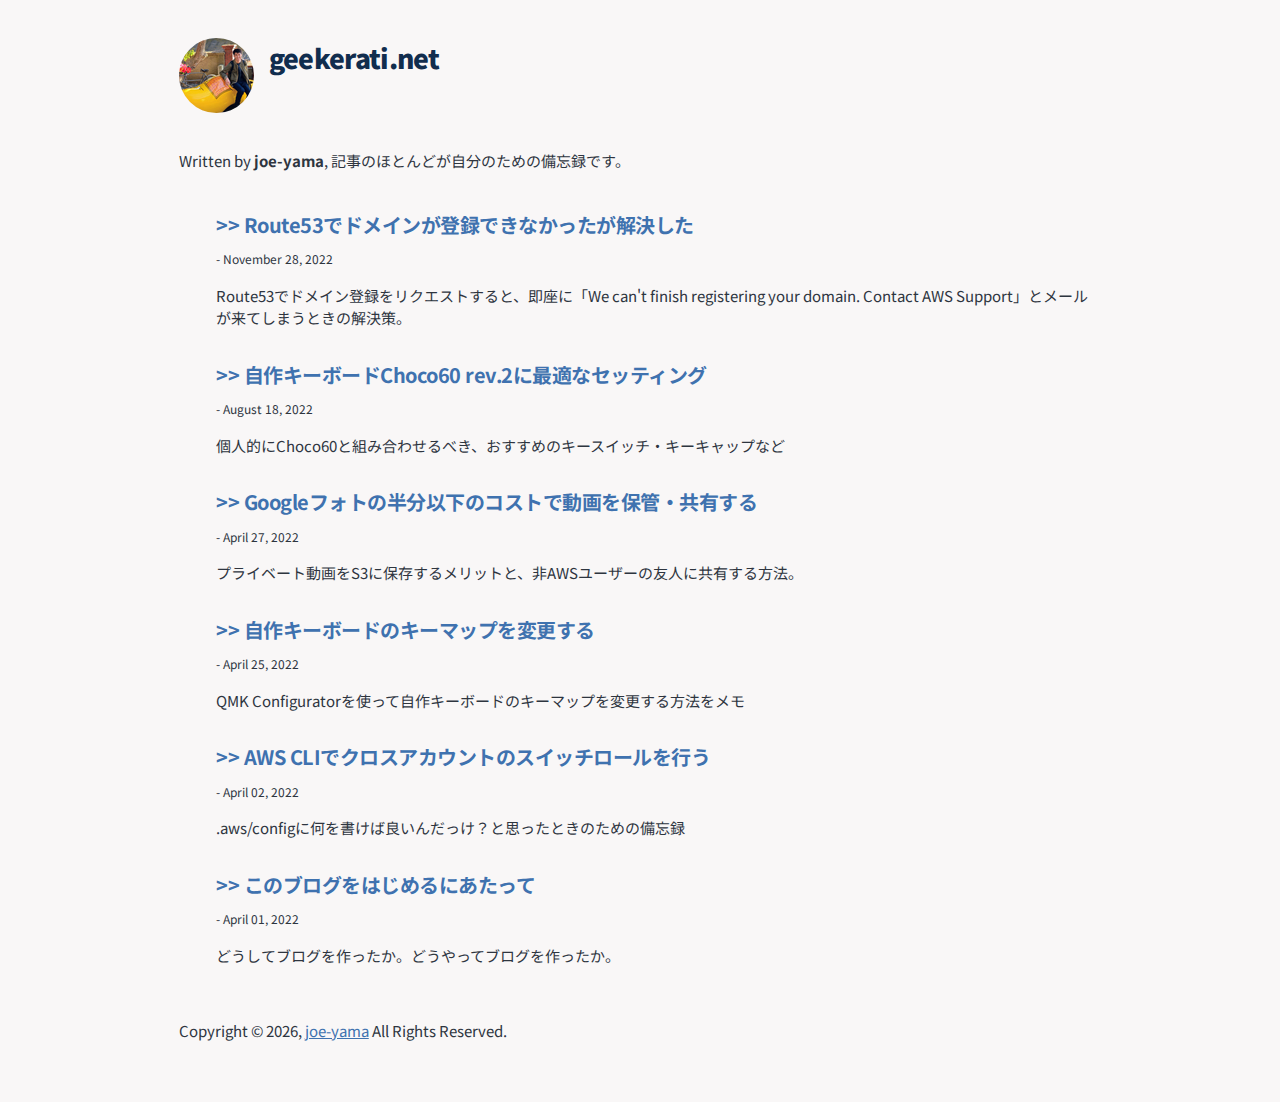
==== commit a202c4ae: "Updates" ====
--- a/index.html
+++ b/index.html
@@ -61,4 +61,4 @@
 
         gtag('config', 'G-B6014G67C5', {"send_page_view":false});
       }
-      </script><link rel="alternate" type="application/rss+xml" title="Gatsby Starter Blog RSS Feed" href="/rss.xml"/><link rel="icon" href="/favicon-32x32.png?v=ad72d55fa72e22eb45e592cc11cd05a1" type="image/png"/><link rel="manifest" href="/manifest.webmanifest" crossorigin="anonymous"/><link rel="apple-touch-icon" sizes="48x48" href="/icons/icon-48x48.png?v=ad72d55fa72e22eb45e592cc11cd05a1"/><link rel="apple-touch-icon" sizes="72x72" href="/icons/icon-72x72.png?v=ad72d55fa72e22eb45e592cc11cd05a1"/><link rel="apple-touch-icon" sizes="96x96" href="/icons/icon-96x96.png?v=ad72d55fa72e22eb45e592cc11cd05a1"/><link rel="apple-touch-icon" sizes="144x144" href="/icons/icon-144x144.png?v=ad72d55fa72e22eb45e592cc11cd05a1"/><link rel="apple-touch-icon" sizes="192x192" href="/icons/icon-192x192.png?v=ad72d55fa72e22eb45e592cc11cd05a1"/><link rel="apple-touch-icon" sizes="256x256" href="/icons/icon-256x256.png?v=ad72d55fa72e22eb45e592cc11cd05a1"/><link rel="apple-touch-icon" sizes="384x384" href="/icons/icon-384x384.png?v=ad72d55fa72e22eb45e592cc11cd05a1"/><link rel="apple-touch-icon" sizes="512x512" href="/icons/icon-512x512.png?v=ad72d55fa72e22eb45e592cc11cd05a1"/><title data-react-helmet="true">All posts | geekerati.net</title><script data-ad-client="ca-pub-2704901185435874" async="" src="https://pagead2.googlesyndication.com/pagead/js/adsbygoogle.js"></script></head><body><div id="___gatsby"><div style="outline:none" tabindex="-1" id="gatsby-focus-wrapper"><div class="global-wrapper" data-is-root-path="true"><header class="global-header"><div class="bio"><div data-gatsby-image-wrapper="" style="width:75px;height:75px" class="gatsby-image-wrapper bio-avatar"><div aria-hidden="true" data-placeholder-image="" style="opacity:1;transition:opacity 500ms linear;background-color:#080818;width:75px;height:75px;position:relative"></div><picture><source type="image/avif" data-srcset="/static/8d65dcaf90c378cb5c801eb378b1f9e3/26941/profile_image.avif 75w,/static/8d65dcaf90c378cb5c801eb378b1f9e3/95309/profile_image.avif 150w" sizes="75px"/><source type="image/webp" data-srcset="/static/8d65dcaf90c378cb5c801eb378b1f9e3/a18cc/profile_image.webp 75w,/static/8d65dcaf90c378cb5c801eb378b1f9e3/7ddcc/profile_image.webp 150w" sizes="75px"/><img data-gatsby-image-ssr="" layout="fixed" data-main-image="" style="opacity:0" sizes="75px" decoding="async" loading="lazy" data-src="/static/8d65dcaf90c378cb5c801eb378b1f9e3/d8275/profile_image.jpg" data-srcset="/static/8d65dcaf90c378cb5c801eb378b1f9e3/d8275/profile_image.jpg 75w,/static/8d65dcaf90c378cb5c801eb378b1f9e3/b5649/profile_image.jpg 150w" alt="Profile picture"/></picture><noscript><picture><source type="image/avif" srcSet="/static/8d65dcaf90c378cb5c801eb378b1f9e3/26941/profile_image.avif 75w,/static/8d65dcaf90c378cb5c801eb378b1f9e3/95309/profile_image.avif 150w" sizes="75px"/><source type="image/webp" srcSet="/static/8d65dcaf90c378cb5c801eb378b1f9e3/a18cc/profile_image.webp 75w,/static/8d65dcaf90c378cb5c801eb378b1f9e3/7ddcc/profile_image.webp 150w" sizes="75px"/><img data-gatsby-image-ssr="" layout="fixed" data-main-image="" style="opacity:0" sizes="75px" decoding="async" loading="lazy" src="/static/8d65dcaf90c378cb5c801eb378b1f9e3/d8275/profile_image.jpg" srcSet="/static/8d65dcaf90c378cb5c801eb378b1f9e3/d8275/profile_image.jpg 75w,/static/8d65dcaf90c378cb5c801eb378b1f9e3/b5649/profile_image.jpg 150w" alt="Profile picture"/></picture></noscript><script type="module">const t="undefined"!=typeof HTMLImageElement&&"loading"in HTMLImageElement.prototype;if(t){const t=document.querySelectorAll("img[data-main-image]");for(let e of t){e.dataset.src&&(e.setAttribute("src",e.dataset.src),e.removeAttribute("data-src")),e.dataset.srcset&&(e.setAttribute("srcset",e.dataset.srcset),e.removeAttribute("data-srcset"));const t=e.parentNode.querySelectorAll("source[data-srcset]");for(let e of t)e.setAttribute("srcset",e.dataset.srcset),e.removeAttribute("data-srcset");e.complete&&(e.style.opacity=1,e.parentNode.parentNode.querySelector("[data-placeholder-image]").style.opacity=0)}}</script></div><a aria-current="page" class="header-link-home" href="/"><h1 class="main-heading"><a aria-current="page" class="" href="/">geekerati.net</a></h1></a></div></header><main><div class="bio"><p>Written by <strong>joe-yama</strong>, 記事のほとんどが自分のための備忘録です。</p></div><ol style="list-style:none"><li><article class="post-list-item" itemscope="" itemType="http://schema.org/Article"><header><h2><a itemProp="url" href="/introduce-my-keyboard/"><span itemProp="headline"> &gt;&gt; <!-- -->自作キーボードChoco60 rev.2に最適なセッティング</span></a></h2><small> - <!-- -->August 18, 2022</small></header><section><p itemProp="description">個人的にChoco60と組み合わせるべき、おすすめのキースイッチ・キーキャップなど</p></section></article></li><li><article class="post-list-item" itemscope="" itemType="http://schema.org/Article"><header><h2><a itemProp="url" href="/sharing-wedding-movie-via-s3/"><span itemProp="headline"> &gt;&gt; <!-- -->Googleフォトの半分以下のコストで動画を保管・共有する</span></a></h2><small> - <!-- -->April 27, 2022</small></header><section><p itemProp="description">プライベート動画をS3に保存するメリットと、非AWSユーザーの友人に共有する方法。</p></section></article></li><li><article class="post-list-item" itemscope="" itemType="http://schema.org/Article"><header><h2><a itemProp="url" href="/remap-handmade-keyboard/"><span itemProp="headline"> &gt;&gt; <!-- -->自作キーボードのキーマップを変更する</span></a></h2><small> - <!-- -->April 25, 2022</small></header><section><p itemProp="description">QMK Configuratorを使って自作キーボードのキーマップを変更する方法をメモ</p></section></article></li><li><article class="post-list-item" itemscope="" itemType="http://schema.org/Article"><header><h2><a itemProp="url" href="/cross-account-switch-role-with-awscli/"><span itemProp="headline"> &gt;&gt; <!-- -->AWS CLIでクロスアカウントのスイッチロールを行う</span></a></h2><small> - <!-- -->April 02, 2022</small></header><section><p itemProp="description">.aws/configに何を書けば良いんだっけ？と思ったときのための備忘録</p></section></article></li><li><article class="post-list-item" itemscope="" itemType="http://schema.org/Article"><header><h2><a itemProp="url" href="/how-to-create-this-blog/"><span itemProp="headline"> &gt;&gt; <!-- -->このブログをはじめるにあたって</span></a></h2><small> - <!-- -->April 01, 2022</small></header><section><p itemProp="description">どうしてブログを作ったか。どうやってブログを作ったか。</p></section></article></li></ol></main><footer>Copyright © <!-- -->2022<!-- -->,<!-- --> <a href="https://github.com/joe-yama">joe-yama</a> All Rights Reserved.</footer></div></div><div id="gatsby-announcer" style="position:absolute;top:0;width:1px;height:1px;padding:0;overflow:hidden;clip:rect(0, 0, 0, 0);white-space:nowrap;border:0" aria-live="assertive" aria-atomic="true"></div></div><script id="gatsby-script-loader">/*<![CDATA[*/window.pagePath="/";window.___webpackCompilationHash="74a88b672ec1dbcb7304";/*]]>*/</script><script id="gatsby-chunk-mapping">/*<![CDATA[*/window.___chunkMapping={"polyfill":["/polyfill-afa68794cf9a69af341a.js"],"app":["/app-5fcb759908c0c597f3f8.js"],"component---src-pages-404-js":["/component---src-pages-404-js-27981ca7dd461cb4280e.js"],"component---src-pages-index-js":["/component---src-pages-index-js-b46a72bcc9e1cd94252f.js"],"component---src-pages-using-typescript-tsx":["/component---src-pages-using-typescript-tsx-77f701f195b7c755728d.js"],"component---src-templates-blog-post-js":["/component---src-templates-blog-post-js-dc5b7b110b1b759aa8d7.js"]};/*]]>*/</script><script src="/polyfill-afa68794cf9a69af341a.js" nomodule=""></script><script src="/app-5fcb759908c0c597f3f8.js" async=""></script><script src="/framework-21cdc04874840f845a1f.js" async=""></script><script src="/webpack-runtime-1b2fc6df84ca287119c3.js" async=""></script></body></html>+      </script><link rel="alternate" type="application/rss+xml" title="Gatsby Starter Blog RSS Feed" href="/rss.xml"/><link rel="icon" href="/favicon-32x32.png?v=ad72d55fa72e22eb45e592cc11cd05a1" type="image/png"/><link rel="manifest" href="/manifest.webmanifest" crossorigin="anonymous"/><link rel="apple-touch-icon" sizes="48x48" href="/icons/icon-48x48.png?v=ad72d55fa72e22eb45e592cc11cd05a1"/><link rel="apple-touch-icon" sizes="72x72" href="/icons/icon-72x72.png?v=ad72d55fa72e22eb45e592cc11cd05a1"/><link rel="apple-touch-icon" sizes="96x96" href="/icons/icon-96x96.png?v=ad72d55fa72e22eb45e592cc11cd05a1"/><link rel="apple-touch-icon" sizes="144x144" href="/icons/icon-144x144.png?v=ad72d55fa72e22eb45e592cc11cd05a1"/><link rel="apple-touch-icon" sizes="192x192" href="/icons/icon-192x192.png?v=ad72d55fa72e22eb45e592cc11cd05a1"/><link rel="apple-touch-icon" sizes="256x256" href="/icons/icon-256x256.png?v=ad72d55fa72e22eb45e592cc11cd05a1"/><link rel="apple-touch-icon" sizes="384x384" href="/icons/icon-384x384.png?v=ad72d55fa72e22eb45e592cc11cd05a1"/><link rel="apple-touch-icon" sizes="512x512" href="/icons/icon-512x512.png?v=ad72d55fa72e22eb45e592cc11cd05a1"/><title data-react-helmet="true">All posts | geekerati.net</title><script data-ad-client="ca-pub-2704901185435874" async="" src="https://pagead2.googlesyndication.com/pagead/js/adsbygoogle.js"></script></head><body><div id="___gatsby"><div style="outline:none" tabindex="-1" id="gatsby-focus-wrapper"><div class="global-wrapper" data-is-root-path="true"><header class="global-header"><div class="bio"><div data-gatsby-image-wrapper="" style="width:75px;height:75px" class="gatsby-image-wrapper bio-avatar"><div aria-hidden="true" data-placeholder-image="" style="opacity:1;transition:opacity 500ms linear;background-color:#080818;width:75px;height:75px;position:relative"></div><picture><source type="image/avif" data-srcset="/static/8d65dcaf90c378cb5c801eb378b1f9e3/26941/profile_image.avif 75w,/static/8d65dcaf90c378cb5c801eb378b1f9e3/95309/profile_image.avif 150w" sizes="75px"/><source type="image/webp" data-srcset="/static/8d65dcaf90c378cb5c801eb378b1f9e3/a18cc/profile_image.webp 75w,/static/8d65dcaf90c378cb5c801eb378b1f9e3/7ddcc/profile_image.webp 150w" sizes="75px"/><img data-gatsby-image-ssr="" layout="fixed" data-main-image="" style="opacity:0" sizes="75px" decoding="async" loading="lazy" data-src="/static/8d65dcaf90c378cb5c801eb378b1f9e3/d8275/profile_image.jpg" data-srcset="/static/8d65dcaf90c378cb5c801eb378b1f9e3/d8275/profile_image.jpg 75w,/static/8d65dcaf90c378cb5c801eb378b1f9e3/b5649/profile_image.jpg 150w" alt="Profile picture"/></picture><noscript><picture><source type="image/avif" srcSet="/static/8d65dcaf90c378cb5c801eb378b1f9e3/26941/profile_image.avif 75w,/static/8d65dcaf90c378cb5c801eb378b1f9e3/95309/profile_image.avif 150w" sizes="75px"/><source type="image/webp" srcSet="/static/8d65dcaf90c378cb5c801eb378b1f9e3/a18cc/profile_image.webp 75w,/static/8d65dcaf90c378cb5c801eb378b1f9e3/7ddcc/profile_image.webp 150w" sizes="75px"/><img data-gatsby-image-ssr="" layout="fixed" data-main-image="" style="opacity:0" sizes="75px" decoding="async" loading="lazy" src="/static/8d65dcaf90c378cb5c801eb378b1f9e3/d8275/profile_image.jpg" srcSet="/static/8d65dcaf90c378cb5c801eb378b1f9e3/d8275/profile_image.jpg 75w,/static/8d65dcaf90c378cb5c801eb378b1f9e3/b5649/profile_image.jpg 150w" alt="Profile picture"/></picture></noscript><script type="module">const t="undefined"!=typeof HTMLImageElement&&"loading"in HTMLImageElement.prototype;if(t){const t=document.querySelectorAll("img[data-main-image]");for(let e of t){e.dataset.src&&(e.setAttribute("src",e.dataset.src),e.removeAttribute("data-src")),e.dataset.srcset&&(e.setAttribute("srcset",e.dataset.srcset),e.removeAttribute("data-srcset"));const t=e.parentNode.querySelectorAll("source[data-srcset]");for(let e of t)e.setAttribute("srcset",e.dataset.srcset),e.removeAttribute("data-srcset");e.complete&&(e.style.opacity=1,e.parentNode.parentNode.querySelector("[data-placeholder-image]").style.opacity=0)}}</script></div><a aria-current="page" class="header-link-home" href="/"><h1 class="main-heading"><a aria-current="page" class="" href="/">geekerati.net</a></h1></a></div></header><main><div class="bio"><p>Written by <strong>joe-yama</strong>, 記事のほとんどが自分のための備忘録です。</p></div><ol style="list-style:none"><li><article class="post-list-item" itemscope="" itemType="http://schema.org/Article"><header><h2><a itemProp="url" href="/cant-register-route53-domain/"><span itemProp="headline"> &gt;&gt; <!-- -->Route53でドメインが登録できなかったが解決した</span></a></h2><small> - <!-- -->November 28, 2022</small></header><section><p itemProp="description">Route53でドメイン登録をリクエストすると、即座に「We can't finish registering your domain. Contact AWS Support」とメールが来てしまうときの解決策。</p></section></article></li><li><article class="post-list-item" itemscope="" itemType="http://schema.org/Article"><header><h2><a itemProp="url" href="/introduce-my-keyboard/"><span itemProp="headline"> &gt;&gt; <!-- -->自作キーボードChoco60 rev.2に最適なセッティング</span></a></h2><small> - <!-- -->August 18, 2022</small></header><section><p itemProp="description">個人的にChoco60と組み合わせるべき、おすすめのキースイッチ・キーキャップなど</p></section></article></li><li><article class="post-list-item" itemscope="" itemType="http://schema.org/Article"><header><h2><a itemProp="url" href="/sharing-wedding-movie-via-s3/"><span itemProp="headline"> &gt;&gt; <!-- -->Googleフォトの半分以下のコストで動画を保管・共有する</span></a></h2><small> - <!-- -->April 27, 2022</small></header><section><p itemProp="description">プライベート動画をS3に保存するメリットと、非AWSユーザーの友人に共有する方法。</p></section></article></li><li><article class="post-list-item" itemscope="" itemType="http://schema.org/Article"><header><h2><a itemProp="url" href="/remap-handmade-keyboard/"><span itemProp="headline"> &gt;&gt; <!-- -->自作キーボードのキーマップを変更する</span></a></h2><small> - <!-- -->April 25, 2022</small></header><section><p itemProp="description">QMK Configuratorを使って自作キーボードのキーマップを変更する方法をメモ</p></section></article></li><li><article class="post-list-item" itemscope="" itemType="http://schema.org/Article"><header><h2><a itemProp="url" href="/cross-account-switch-role-with-awscli/"><span itemProp="headline"> &gt;&gt; <!-- -->AWS CLIでクロスアカウントのスイッチロールを行う</span></a></h2><small> - <!-- -->April 02, 2022</small></header><section><p itemProp="description">.aws/configに何を書けば良いんだっけ？と思ったときのための備忘録</p></section></article></li><li><article class="post-list-item" itemscope="" itemType="http://schema.org/Article"><header><h2><a itemProp="url" href="/how-to-create-this-blog/"><span itemProp="headline"> &gt;&gt; <!-- -->このブログをはじめるにあたって</span></a></h2><small> - <!-- -->April 01, 2022</small></header><section><p itemProp="description">どうしてブログを作ったか。どうやってブログを作ったか。</p></section></article></li></ol></main><footer>Copyright © <!-- -->2022<!-- -->,<!-- --> <a href="https://github.com/joe-yama">joe-yama</a> All Rights Reserved.</footer></div></div><div id="gatsby-announcer" style="position:absolute;top:0;width:1px;height:1px;padding:0;overflow:hidden;clip:rect(0, 0, 0, 0);white-space:nowrap;border:0" aria-live="assertive" aria-atomic="true"></div></div><script id="gatsby-script-loader">/*<![CDATA[*/window.pagePath="/";window.___webpackCompilationHash="1aaa200013a1c297eff5";/*]]>*/</script><script id="gatsby-chunk-mapping">/*<![CDATA[*/window.___chunkMapping={"polyfill":["/polyfill-afa68794cf9a69af341a.js"],"app":["/app-5fcb759908c0c597f3f8.js"],"component---src-pages-404-js":["/component---src-pages-404-js-27981ca7dd461cb4280e.js"],"component---src-pages-index-js":["/component---src-pages-index-js-b46a72bcc9e1cd94252f.js"],"component---src-pages-using-typescript-tsx":["/component---src-pages-using-typescript-tsx-77f701f195b7c755728d.js"],"component---src-templates-blog-post-js":["/component---src-templates-blog-post-js-dc5b7b110b1b759aa8d7.js"]};/*]]>*/</script><script src="/polyfill-afa68794cf9a69af341a.js" nomodule=""></script><script src="/app-5fcb759908c0c597f3f8.js" async=""></script><script src="/framework-21cdc04874840f845a1f.js" async=""></script><script src="/webpack-runtime-1b2fc6df84ca287119c3.js" async=""></script></body></html>